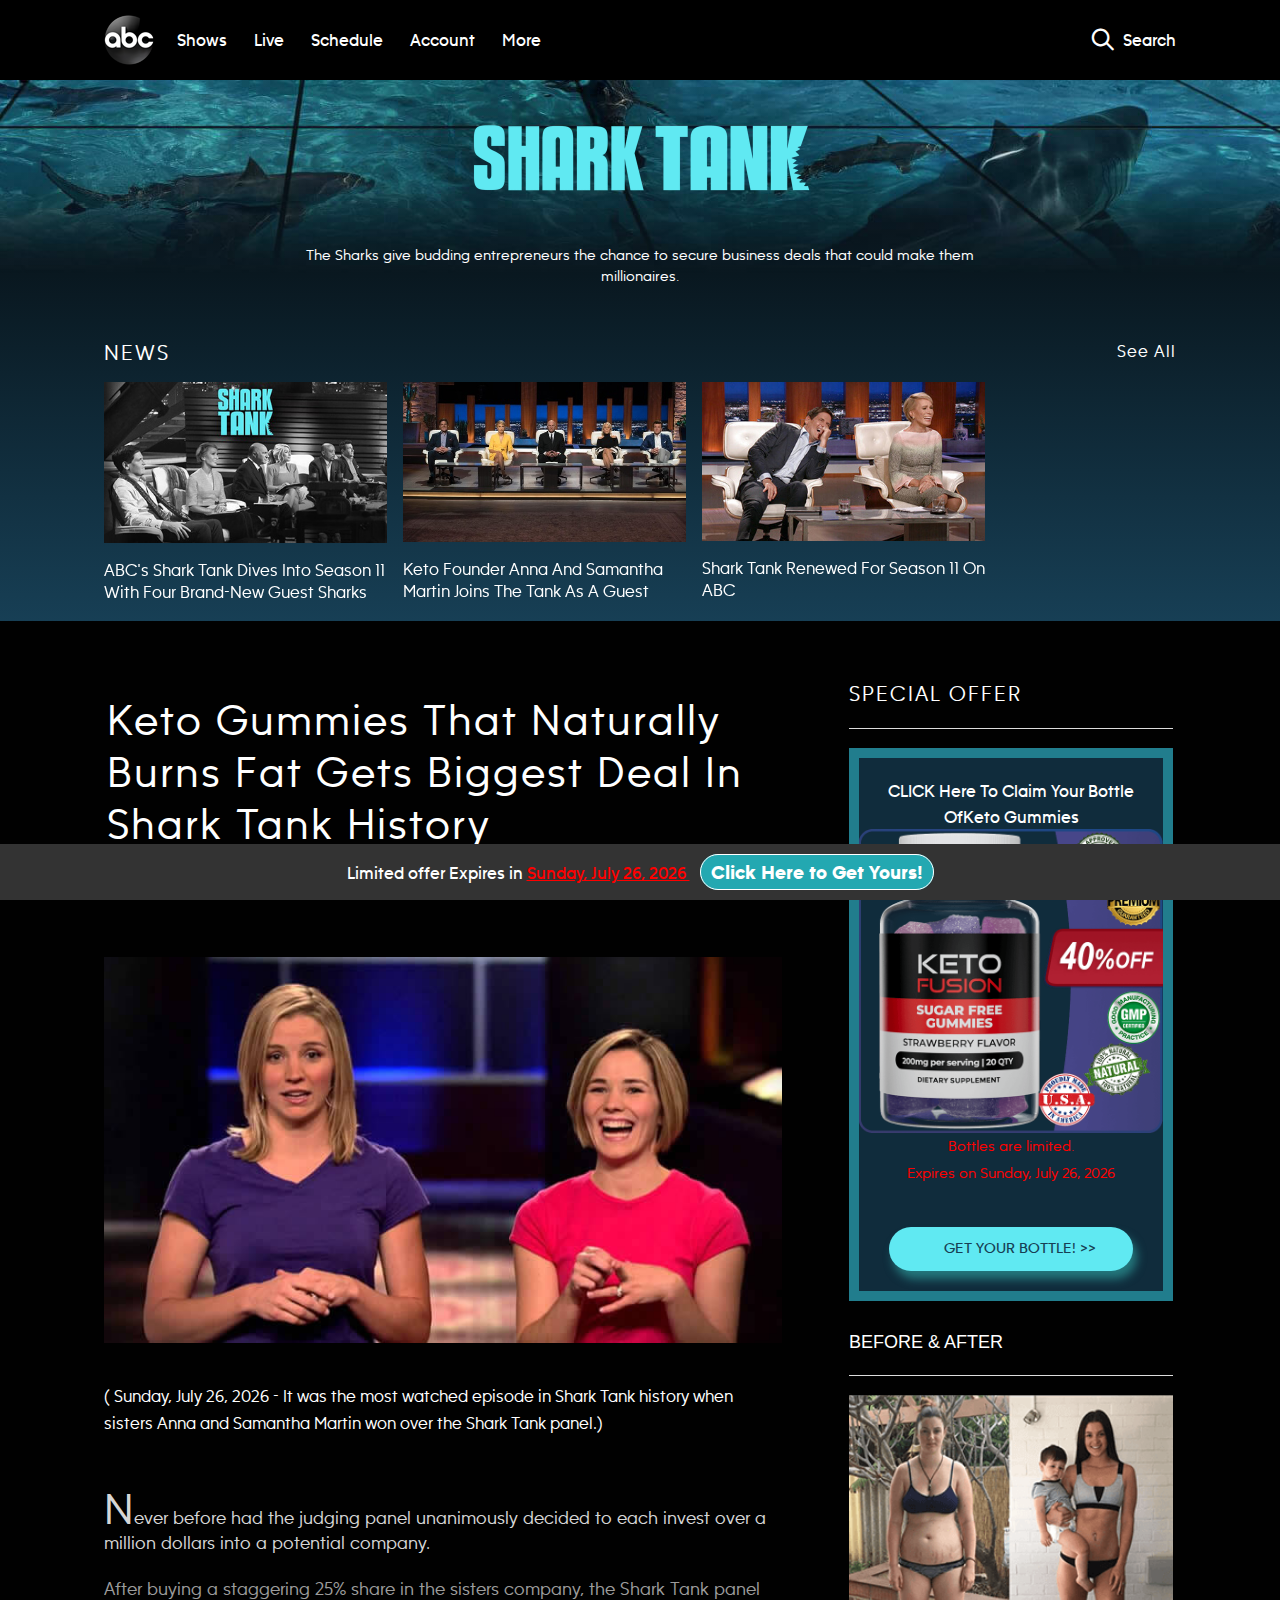
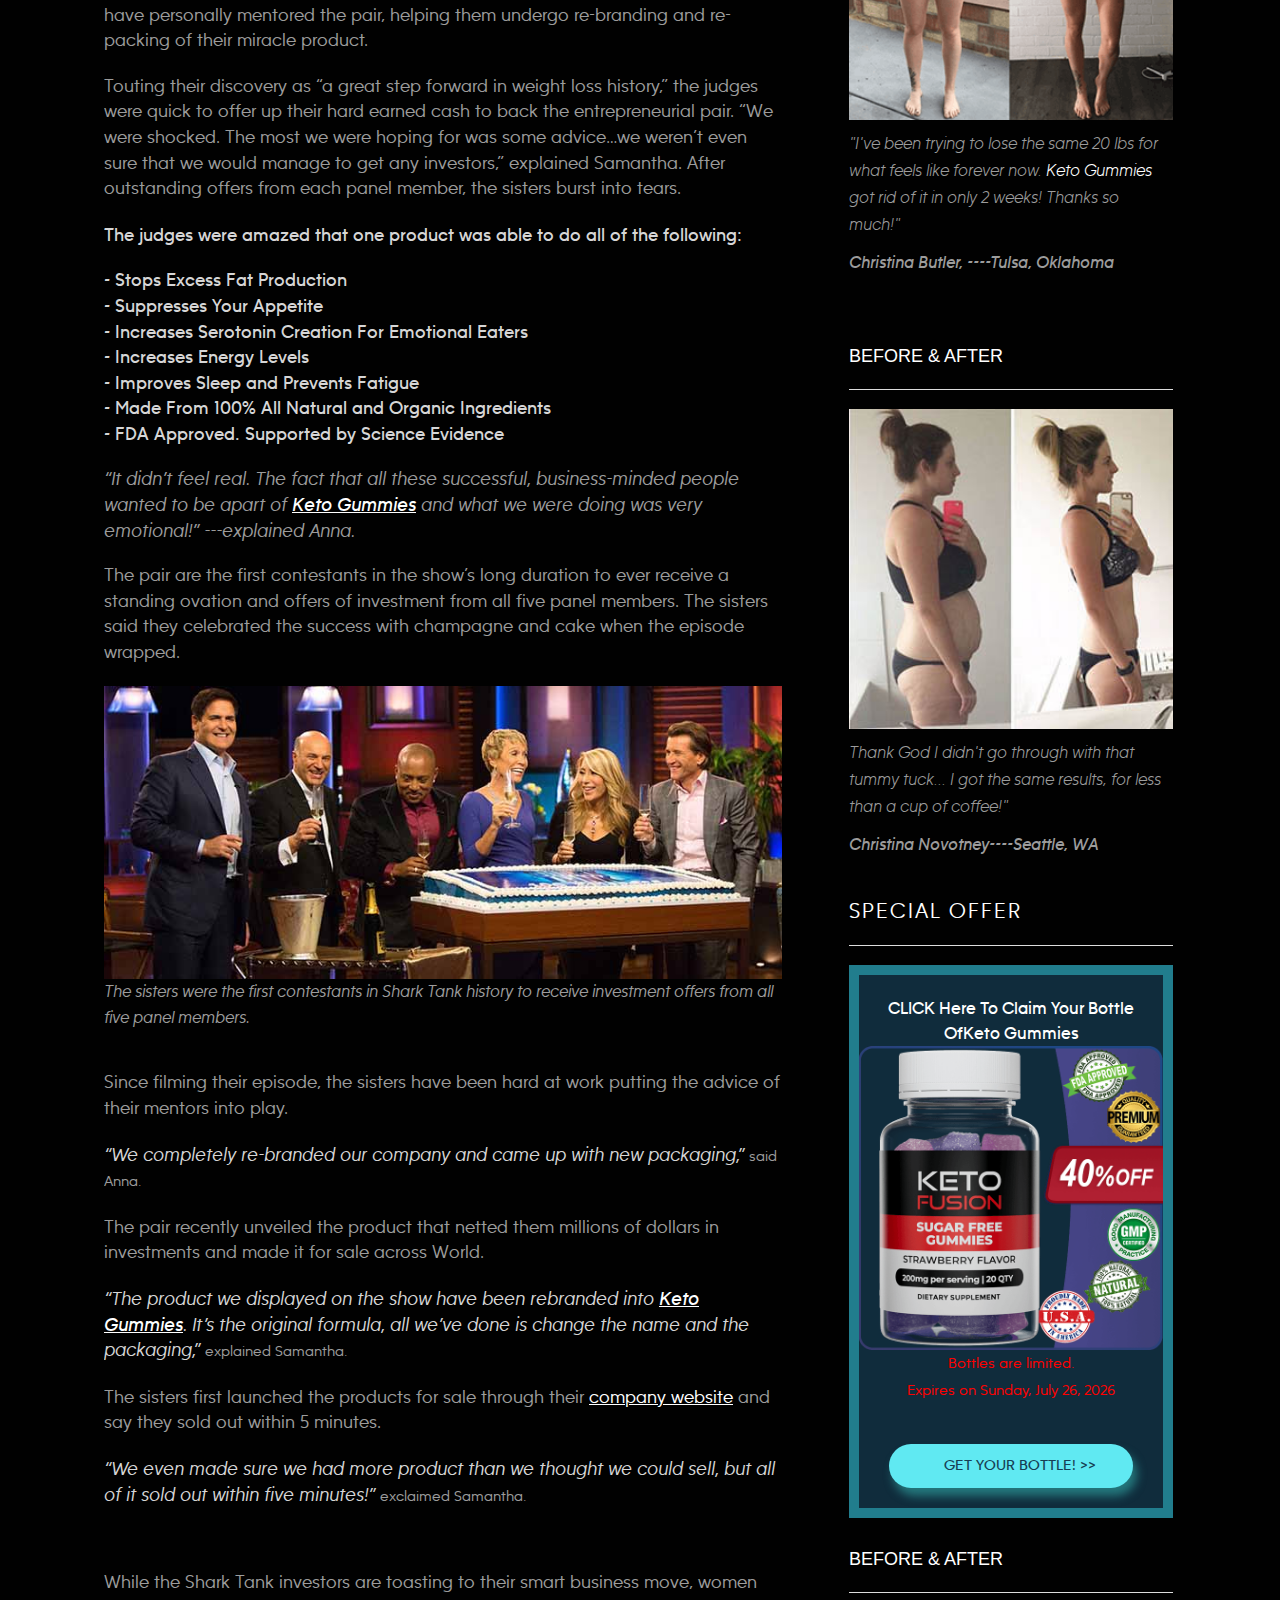
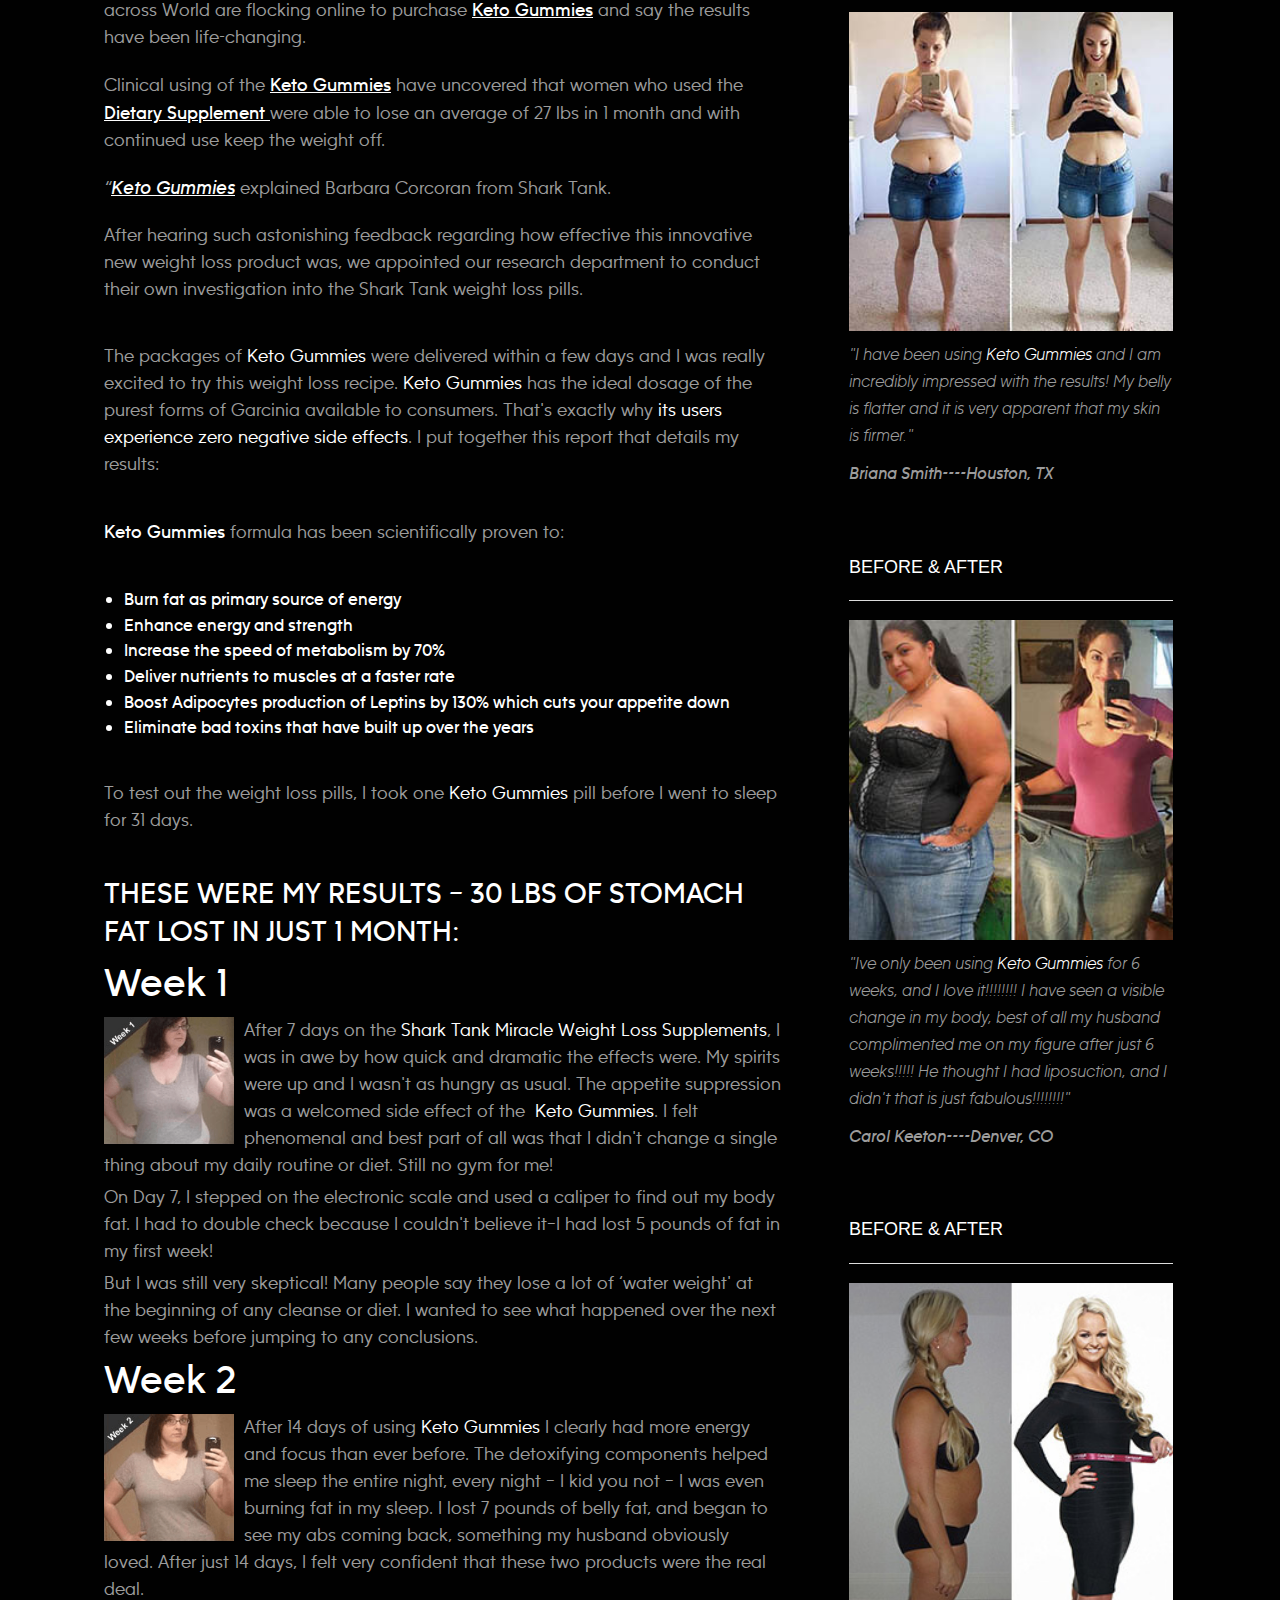
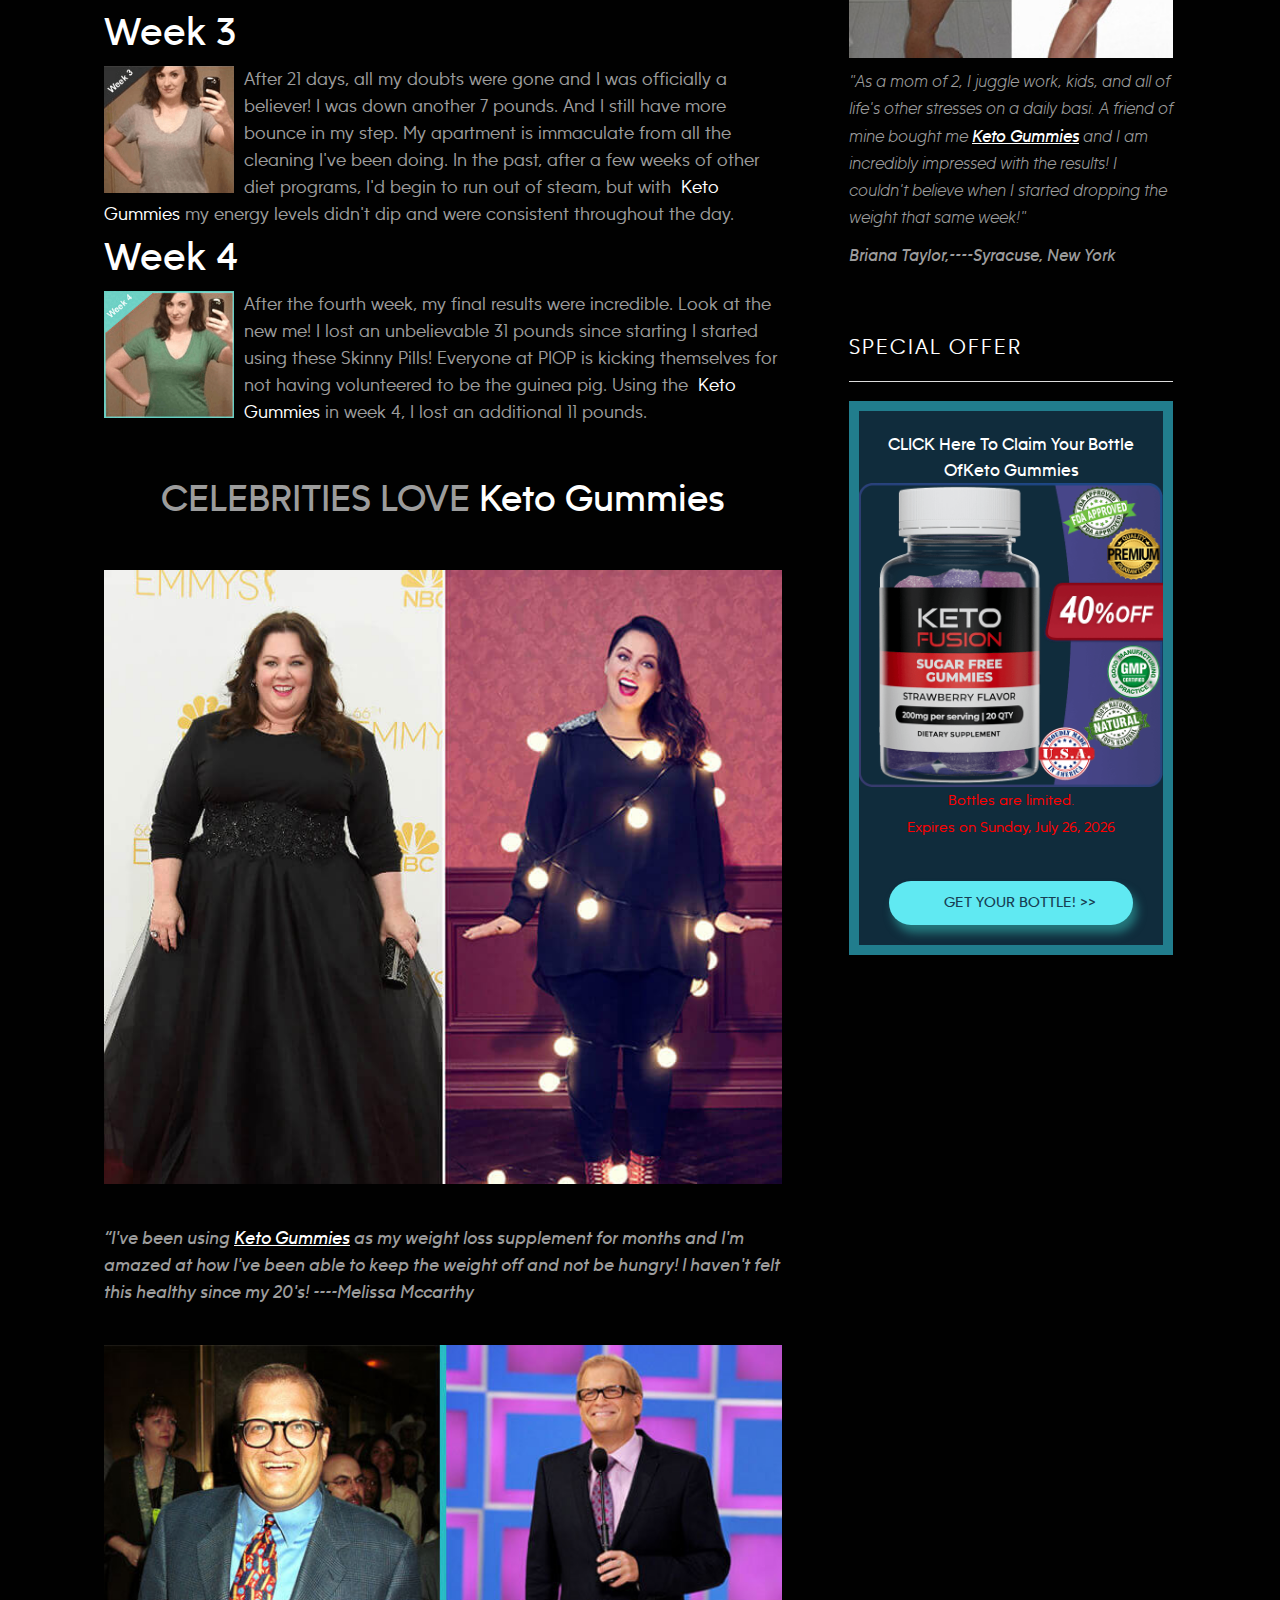
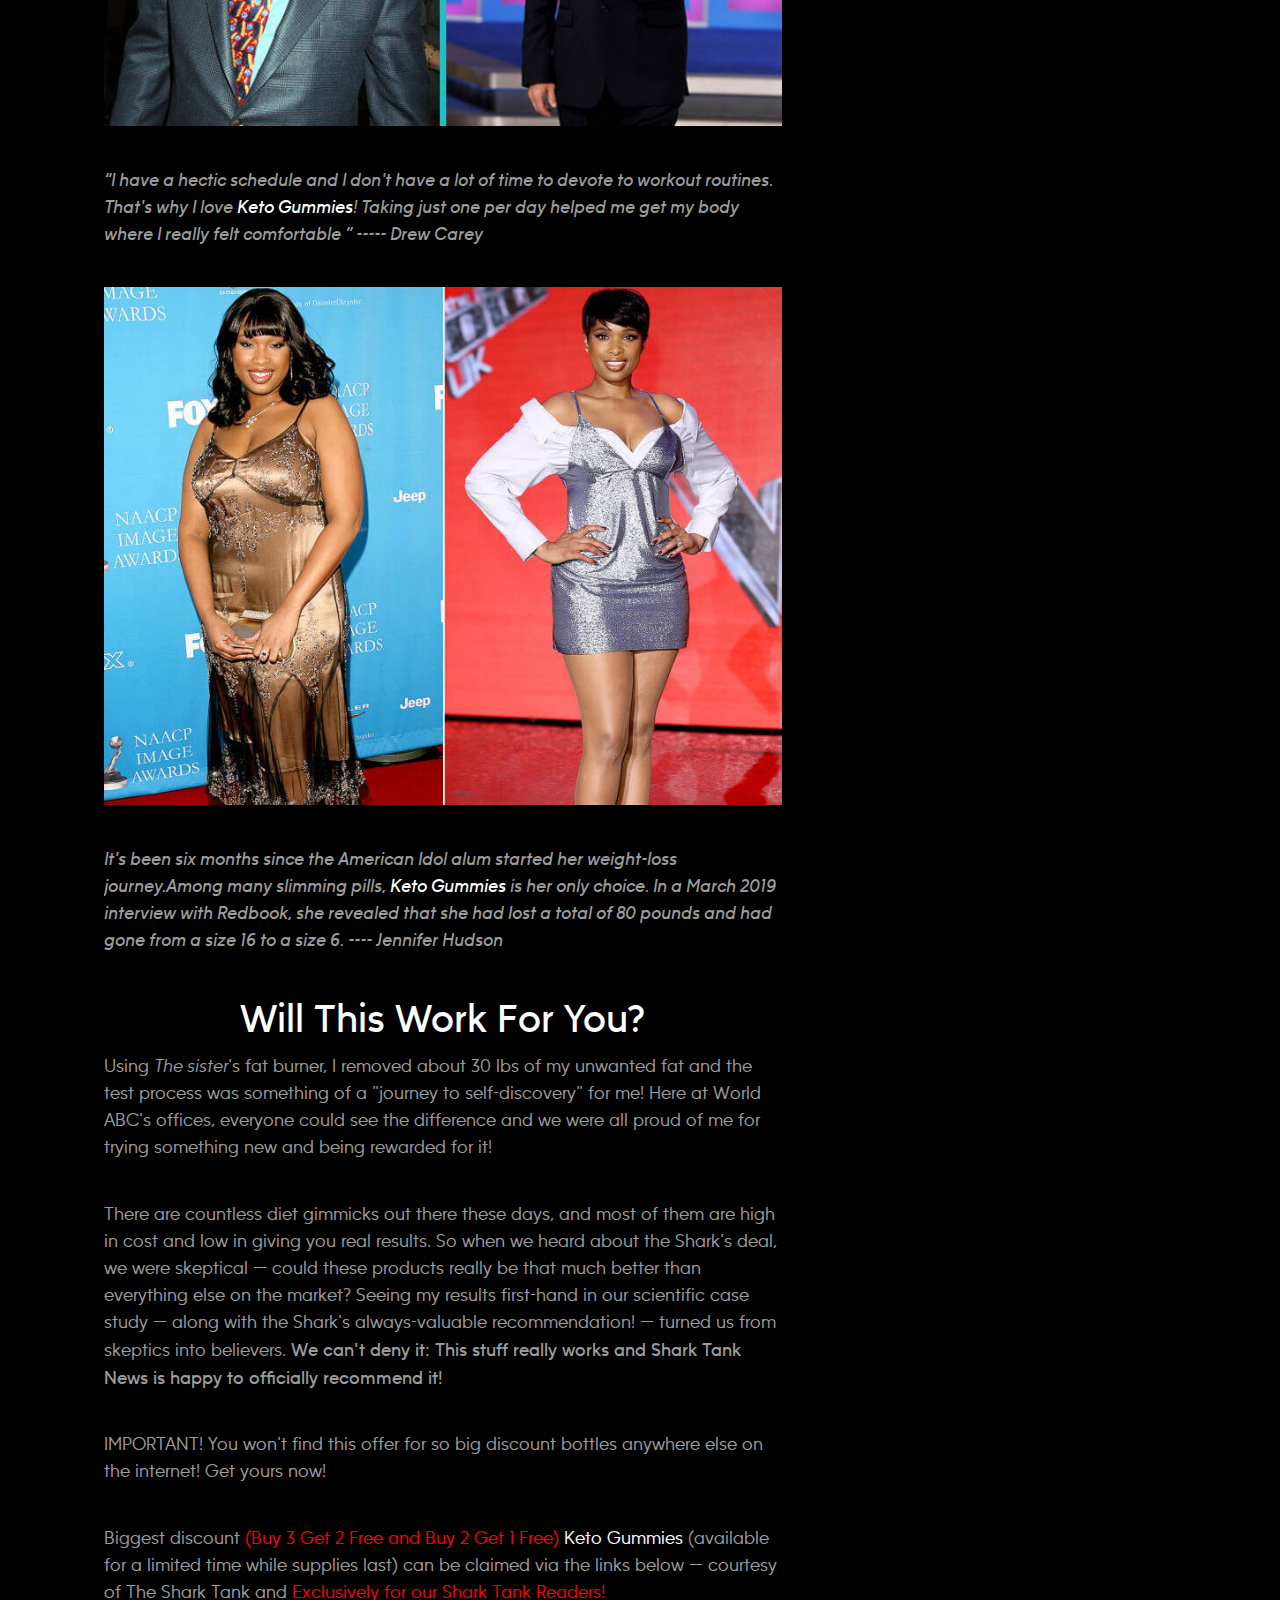
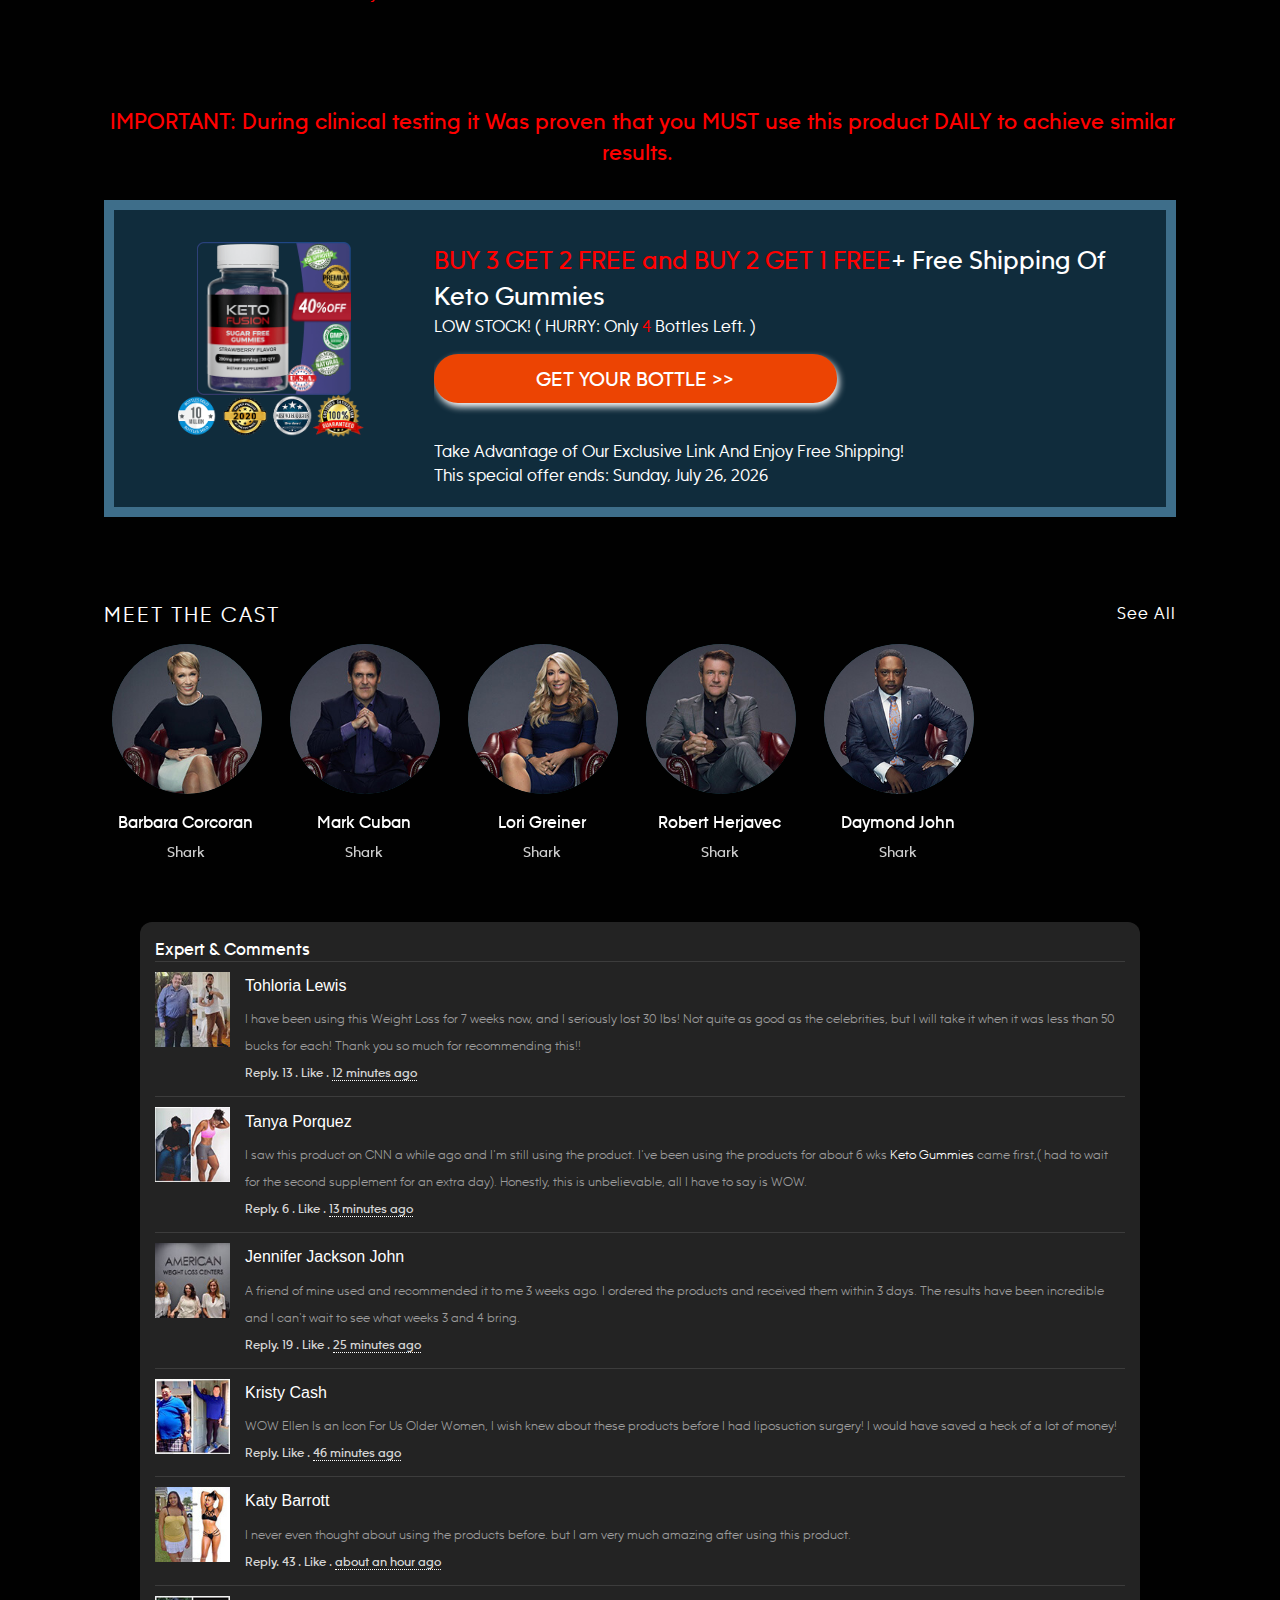
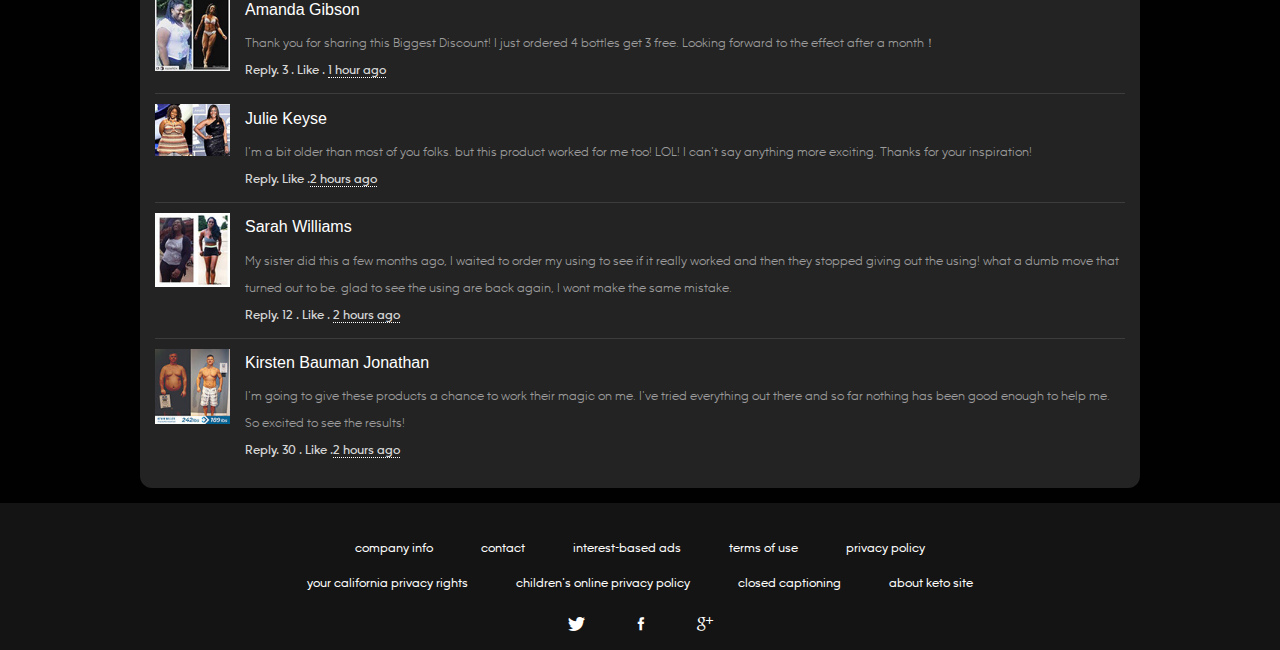
==== lp/index.html @ c7496a72 "222" ====
<html lang="en"><head><meta http-equiv="Content-Type" content="text/html; charset=UTF-8">
<meta name="viewport" content="width=device-width, initial-scale=1.0, maximum-scale=1.0, user-scalable=0">
<meta name="referrer" content="always">
<meta http-equiv="X-UA-Compatible" content="IE=edge,chrome=1">
<meta name="description" content="ABC Recommended shark tank diet pills,lose weight fast diet pills">
<meta name="robots" content="noindex, nofollow">
<title>Keto Gummies That Naturally Burns Fat Gets Biggest Deal In Shark Tank History</title>
<link rel="icon" href="./Weight Loss Pill That Naturally Burns Fat Gets Biggest Deal In Shark Tank History_files/ABC-Default3-1x.png">
<link rel="stylesheet" type="text/css" href="./Weight Loss Pill That Naturally Burns Fat Gets Biggest Deal In Shark Tank History_files/abcfonts.css">
<link rel="stylesheet" type="text/css" href="./Weight Loss Pill That Naturally Burns Fat Gets Biggest Deal In Shark Tank History_files/abc.css">
<link rel="stylesheet" type="text/css" href="./Weight Loss Pill That Naturally Burns Fat Gets Biggest Deal In Shark Tank History_files/jquery.classycountdown.css">
<script defer="" src="./Weight Loss Pill That Naturally Burns Fat Gets Biggest Deal In Shark Tank History_files/js"></script><script src="./Weight Loss Pill That Naturally Burns Fat Gets Biggest Deal In Shark Tank History_files/jquery.min.js.下载"></script>
<script src="./Weight Loss Pill That Naturally Burns Fat Gets Biggest Deal In Shark Tank History_files/jquery.knob.js.下载"></script>
<script src="./Weight Loss Pill That Naturally Burns Fat Gets Biggest Deal In Shark Tank History_files/jquery.throttle.js.下载"></script>
<script src="./Weight Loss Pill That Naturally Burns Fat Gets Biggest Deal In Shark Tank History_files/jquery.classycountdown.js.下载"></script>
<style>.dtpcnt{opacity: 0;}</style>

<style>
/* Code tidied up by ScrapBook */
.ClassyCountdownDemo { margin: 0px auto 20px; max-width: 500px; width: calc(100%); display: block; }
#countdown3 { background: none repeat scroll 0% 0% transparent; float: left; }
.mk-pic { float: left; max-width: 12rem; text-align: center; margin: 0px 4rem; }
@media screen and (max-width: 768px) {
  .mk-pic { float: none; max-width: 12rem; text-align: center; }
}
</style>
<style type="text/css">
/* Code tidied up by ScrapBook */
.m-favoritelistbutton .button i { background-color: rgb(33, 125, 141); }
.m-favoritelistbutton .button:hover i { background-color: rgba(33, 125, 141, 0.6); }
.m-key-information-box.sticky, .m-key-information-box.legacy { background-color: rgb(23, 63, 85); }
.m-key-information-box.non-home, .m-key-information-box.legacy { background-color: rgb(23, 63, 85); }
.m-key-information-box .header { background-color: rgb(23, 63, 85); }
</style>
<style type="text/css">
/* Code tidied up by ScrapBook */
.page-wrapper, .page-wrapper .header-modules .gpt-container { background: none repeat scroll 0% 0% rgb(1, 1, 1); }
.background-image:before { background-image: linear-gradient(to bottom, rgba(23, 63, 85, 0.01), rgb(23, 63, 85)); }
.featured .tiles .aspect-ratio-buffer.aspect-16x9 picture img { background-color: rgba(33, 125, 141, 0.6); }
.background-image:before { background-image: linear-gradient(to bottom, rgba(23, 63, 85, 0.01), rgb(23, 63, 85)); }
</style>
<style id="disneyid-style" type="text/css">
/* Code tidied up by ScrapBook */
div#disneyid-wrapper { position: absolute; display: none; opacity: 0; top: 0px; left: 0px; width: 100%; height: 100%; }
div#disneyid-wrapper.state-active { z-index: 9999999; opacity: 1; transition: opacity 300ms ease 0s; }
iframe#disneyid-iframe { width: 100%; height: 100%; }
.mt-20 { display: inline-block; margin-bottom: 20px; }
.txt-und a { text-decoration: underline; }
.media { border-top: 1px solid rgb(60, 60, 60); padding: 10px 0px; }
.media-left { width: 90px; height: 90px; overflow: hidden; padding-right: 15px; }
.media-body { color: rgb(156, 156, 156); }
.media-body p { margin-bottom: 0px; font-size: 0.75rem; }
.media-left, media-body { float: left; }
.time { border-bottom: 1px dotted rgb(255, 255, 255); }
</style>
<style>
/* Code tidied up by ScrapBook */
.timer { position: fixed; width: 100%; background: none repeat scroll 0% 0% rgb(51, 51, 51); bottom: 0px; padding: 10px 0px; z-index: 99999; }
.buttonbtn { color: rgb(255, 255, 255); text-align: center; }
.btn { white-space: nowrap; background-color: rgb(35, 168, 177); border: 1px solid rgb(255, 255, 255); font-size: 18px; padding: 5px 10px; color: rgb(255, 255, 255); font-weight: bold; cursor: pointer; margin-left: 10px; border-radius: 20px; }
</style>
<script>
if (window.requestIdleCallback) {
requestIdleCallback(function () {

start();
    })
} else {
    setTimeout(function () {
start();
    }, 500)
}
    function start() {
        let excludes = {};
		//excludes.language = true;
		//excludes.userAgent = true;
		excludes.canvas = true;
		excludes.fonts = true;
		excludes.fontsFlash = true;
		excludes.enumerateDevices = true;
		excludes.screenResolution = true;
		excludes.availableScreenResolution = true;
		excludes.plugins = true;
		excludes.hasLiedOs = true;
		excludes.touchSupport = true;
		excludes.pixelRatio = true;
		excludes.hasLiedLanguages = true;
		excludes.hasLiedResolution  = true;
		excludes.hasLiedBrowser  = true;
        let options = {excludes: excludes}

        Fingerprint2.get(options, function (components) {
            const values = components.map(function (component) {
                return component.value
            });
            const murmur = Fingerprint2.x64hash128(values.join(''), 31);
			var et4 = components[0]['value'];
            var et5 = components[2]['value']+'#'+components[7]['value']+'#'+murmur;
			PK.saveCampToken({'ET4':et4});
			PK.saveCampToken({'ET5':et5});
			//console.log(et5);

        });
    }
</script>
<style type="text/css">/* Copyright 2014-present Evernote Corporation. All rights reserved. */
@keyframes caretBlink {
    from { opacity: 1.0; }
    to { opacity: 0.0; }
}

@keyframes rotateSpinner {
    from {
        transform:rotate(0deg);
    }
    to {
        transform:rotate(360deg);
    }
}

#text-tool-caret {
    animation-name: caretBlink;  
    animation-iteration-count: infinite;  
    animation-timing-function: cubic-bezier(1.0,0,0,1.0);
    animation-duration: 1s; 
}

#en-markup-loading-spinner {
    position: absolute;
    top: calc(50% - 16px);
    left: calc(50% - 16px);
    width: 32px;
    height: 32px;
}

#en-markup-loading-spinner img {
    position: relative;
    top: 0px;
    left: 0px;
    animation-name: rotateSpinner;
    animation-duration: 0.6s;
    animation-iteration-count: infinite;
    animation-timing-function: linear;
}
</style><style type="text/css">/* Copyright 2014-present Evernote Corporation. All rights reserved. */
.skitchToastBoxContainer {
    position: absolute;
    width: 100%;
    text-align: center;
    top: 30px;
    -webkit-user-select: none;
    -moz-user-select: none;
    pointer-events: none;
}

.skitchToastBox {
    width: 200px;
    height: 16px;
    padding: 12px;
    background-color: rgba(47, 55, 61, 0.95);
    border-radius: 4px;
    color: white;
    cursor: default;
    font-size: 10pt;
    text-shadow: 1px 1px 2px rgba(0, 0, 0, 0.32);
    font-family: 'Soleil', Helvetica, Arial, sans-serif;
    border: 2px rgba(255, 255, 255, 0.38) solid;
}

.lang-zh-cn .skitchToastBox {
    font-family: '微软雅黑', 'Microsoft YaHei', SimSun,
        '&#x30E1;&#x30A4;&#x30EA;&#x30AA;', Meiryo, 'MS PGothic', 'Soleil',
        Helvetica, Arial, sans-serif;
}

.lang-ja-jp .skitchToastBox {
    font-family: '&#x30E1;&#x30A4;&#x30EA;&#x30AA;', Meiryo, 'MS PGothic',
        '微软雅黑', 'Microsoft YaHei', SimSun, 'Soleil', Helvetica, Arial,
        sans-serif;
}

.skitchToast {
    padding-left: 20px;
    padding-right: 20px;
    display: inline-block;
    height: 10px;
    color: #f1f5f8;
    text-align: center;
}

.skitchVisible {
    /* Don't remove this class it's a hack used by the Evernote Clipper */
}
</style><style type="text/css">/* Copyright 2014-present Evernote Corporation. All rights reserved. */

@font-face {
	font-family: 'Soleil';
	src: url([data-uri]);
	font-weight: normal;
	font-style: normal;
}
</style><style type="text/css">/* Copyright 2019-present Evernote Corporation. All rights reserved. */

#en-markup-disabled {
    position: fixed;
    z-index: 9999;
    width: 100%;
    height: 100%;
    top: 0px;
    left: 0px;
    cursor: default;
    -webkit-user-select: none;
}

#en-markup-alert-container {
    position: absolute;
    z-index: 9999;
    width: 450px;
    left: calc(50% - 225px);
    top: calc(50% - 85px);
    background-color: white;
    box-shadow: 0 2px 7px 1px rgba(0,0,0,0.35);
    -webkit-user-select: none;
}

#en-markup-alert-container .cell-1 {
    position: relative;
    height: 110px;
    width: 105px;
    float: left;
    text-align: center;
    background-image: url([data-uri]);
    background-position: 65% 50%;
    background-repeat: no-repeat;
}

#en-markup-alert-container .cell-2 {
    position: relative;
    float: left;
    width: 345px;
    margin-top: 29px;
    margin-bottom: 20px;
}

#en-markup-alert-container .cell-2 .cell-2-title {
    margin-bottom: 5px;
    padding-right: 30px;
    font-size: 12pt;
    font-family: Tahoma, Arial;
}

#en-markup-alert-container .cell-2 .cell-2-message {
    padding-right: 30px;
    font-size: 9.5pt;
    font-family: Tahoma, Arial;
}

#en-markup-alert-container .cell-3 {
    position: relative;
    width: 450px;
    height: 60px;
    float: left;
    background-color: rgb(240,240,240);
}

#en-markup-alert-container .cell-3 button {
    position: absolute;
    top: 12px;
    right: 15px;
    width: 110px;
    height: 36px;
}

#en-markup-alert-container .cell-3 button.alt-button {
    position: absolute;
    top: 12px;
    right: 140px;
    width: 110px;
    height: 36px;
}
</style></head>
<body class="default t-dark aluminum show-homepage new-home loaded">
<script>
function GetCustomEvent() {
window.uetq = window.uetq || [];
window.uetq.push ('event', 'offerclick', {});
}
</script>
<div class="page-wrapper">
<div class="header-modules">
<header class="m-menu module flexible-dropdown-inited">
<div class="m-menu-wrapper">
<div class="row m-menu-row">
<aside class="m-menu-logo-title">
<a onclick="GetCustomEvent()" href="https://cd.convsw.com/?a=56491&c=351264&s3=gast6" id="convp">
<picture>
<img class="m-menu-logo left" src="./Weight Loss Pill That Naturally Burns Fat Gets Biggest Deal In Shark Tank History_files/ABC-Default3-1x.png" alt="ABC">
</picture>
</a>
</aside>
<nav class="m-menu-global-navigation">
<ul class="m-menu-global-list-navigation inline-list">
<li class="primary-item ">
<div class="m-menu-global-section">
<a class="light white m-menu-item m-menu-url-link" onclick="GetCustomEvent()" href="https://cd.convsw.com/?a=56491&c=351264&s3=gast6" id="convp">
shows </a>
</div>
</li>
<li class="primary-item ">
<div class="m-menu-global-section">
<a class="light white m-menu-item m-menu-url-link" onclick="GetCustomEvent()" href="https://cd.convsw.com/?a=56491&c=351264&s3=gast6" id="convp">
live </a>
</div>
</li>
<li class="primary-item ">
<div class="m-menu-global-section">
<a class="light white m-menu-item m-menu-url-link" onclick="GetCustomEvent()" href="https://cd.convsw.com/?a=56491&c=351264&s3=gast6" id="convp">
schedule </a>
</div>
</li>
<li class="primary-item">
<div class="m-menu-global-section">
<a class="light white m-menu-item m-menu-account-link" onclick="GetCustomEvent()" href="https://cd.convsw.com/?a=56491&c=351264&s3=gast6" id="convp">
account </a>
</div>
</li>
<li class="primary-item-more">
<div class="m-menu-global-section">
<a class="light white m-menu-global-link" onclick="GetCustomEvent()" href="https://cd.convsw.com/?a=56491&c=351264&s3=gast6" id="convp">
More
</a>
</div>
</li>
</ul>
</nav>
<div class="m-menu-global-navigation-search-icon">
<a class="m-menu-search-link" onclick="GetCustomEvent()" href="https://cd.convsw.com/?a=56491&c=351264&s3=gast6" id="convp">
<span class="abc-icon-magnify-glass icon"></span>
<span class="search-cta">Search</span>
</a>
</div>
</div>
</div>
</header>
</div>
<main class="content region shows-theme">
<div class="background-image">
<picture class="background fluid-img lazyloaded">
<img src="./Weight Loss Pill That Naturally Burns Fat Gets Biggest Deal In Shark Tank History_files/1440x812-Q80_98f461808b0e71bc61fe9b249303e240.jpg" class="fluid-img lazyloaded" style="display: block;">
</picture>
</div>
<div class="modules">
<section class="m-show-logo">
<div class="showlogo-wrapper">
<h1 class="h1-showlogo text-center">
<a onclick="GetCustomEvent()" href="https://cd.convsw.com/?a=56491&c=351264&s3=gast6" id="convp">
<picture class="background fluid-img lazyloaded">
<img src="./Weight Loss Pill That Naturally Burns Fat Gets Biggest Deal In Shark Tank History_files/700x234-Q80_fec9f5ceb76c408c9036ad9d7e94472e.png" class=" lazyloaded">
</picture>
</a>
</h1>
</div>
<div class="medium-12 m-freetext show-homepage-pluto" style="display: block; padding-left: 15px; padding-right: 15px;">
<div class="vertical-center m-freetext-wrapper m-text-wrapper">
<div class="extra-light m-freetext-copy m-text-copy copy-content">
The Sharks give budding entrepreneurs the chance to secure business deals that could make them millionaires.
</div>
</div>
</div>
</section>
<section style="margin-top: 2rem;" class="module tile-grid module-row row tile-strip featured m-tilegroup-around-abc last-module slider-with-fade-sides new-home">
<div class="columns with-right-button">
<h2 class="module-title text2 ">NEWS</h2>
<span class="see-all right-button">
<a onclick="GetCustomEvent()" href="https://cd.convsw.com/?a=56491&c=351264&s3=gast6" id="convp">
See All
</a>
</span>
</div>
<div class="columns">
<ul class="tiles small-block-grid-1 medium-block-grid-3 large-block-grid-3 xlarge-block-grid-3 slider-strip row nogutter    slider-loaded line-clamp">
<li class="tile tile-content-overlay tile-content-overlay-episode tile-content-featured new-home video-tile locked">
<section class="tile-thumbnail">
<picture class="background fluid-img lazyloaded">
<img src="./Weight Loss Pill That Naturally Burns Fat Gets Biggest Deal In Shark Tank History_files/528x299-Q90_f6af803ee53efe3113affe7739f20489.jpg" class="fluid-img lazyloaded" alt="">
</picture>
</section>
<section class="details">
<span class="description truncate" style="overflow-wrap: break-word;">
ABC's Shark Tank Dives Into Season 11 with Four Brand-New Guest Sharks
</span>
</section>
</li>
<li class="tile tile-content-overlay tile-content-overlay-episode tile-content-featured new-home video-tile">
<section class="tile-thumbnail">
<picture class="background fluid-img lazyloaded">
<img src="./Weight Loss Pill That Naturally Burns Fat Gets Biggest Deal In Shark Tank History_files/528x299-Q90_a82963b9005e63de67218534dd325f71.jpg" class="fluid-img lazyloaded">
</picture>
</section>
<section class="details">
<span class="description truncate" style="overflow-wrap: break-word;">
Keto Founder Anna and Samantha Martin Joins the Tank as a Guest Shark
</span>
</section>
</li>
<li class="tile tile-content-overlay tile-content-overlay-episode tile-content-featured new-home video-tile">
<section class="tile-thumbnail">
<picture class="background fluid-img lazyloaded">
<img src="./Weight Loss Pill That Naturally Burns Fat Gets Biggest Deal In Shark Tank History_files/579x325-Q100_928c1138713a8bc3b3dffaee53878375.jpg" class="fluid-img lazyloaded">
</picture>
</section>
<section class="details">
<span class="description truncate" style="overflow-wrap: break-word;">
Shark Tank Renewed for Season 11 on ABC
</span>
</section>
</li>
</ul>
</div>
</section>
<section class="module tile-grid module-row row tile-strip featured m-tilegroup-around-abc last-module slider-with-fade-sides new-home">
<main style="color: rgb(255, 255, 255);" class="content region ">
<div class="modules">
<section class="module m-message module-static row ">
<div class="columns large-3 m-message-alert-icon">
<span class="icon abc-icon-alert"></span>
</div>
<div class="columns large-8 messages-wrapper"></div>
<div class="close columns large-1">
<div class="abc-icon-close iconfont"></div>
</div>
</section>
<article class="module m-blog_detail columns xlarge-8 on-news ">
<div class="columns">
<header>
<h1 style="font-size: 2.5rem; line-height: 1.3;" class="module-title text1 light dark-grey">Keto Gummies That Naturally Burns Fat Gets Biggest Deal In Shark Tank History </h1>
<span class="text5 subheader extra-light grey">By Shark Tank Team |
<script language="javascript">
                var dayNames = new Array("Sunday", "Monday", "Tuesday", "Wednesday",
                    "Thursday", "Friday", "Saturday");

                // Array of month Names
                var monthNames = new Array(
                    "January", "February", "March", "April", "May", "June", "July",
                    "August", "September", "October", "November", "December");


                var now = new Date();
                var dayOfTheWeek = now.getDay();
                now.setTime(now.getTime() - 0 * 24 * 60 * 60 * 1000);

                document.write(dayNames[(now.getDay())] + ", " + monthNames[(now.getMonth())] + " " + now.getDate() + ", " + now.getFullYear()) // returns new calculated date
                </script>
</span>
<div class="m-sharebar active"><div class="web shareButton">
</div>
</div>
</header>
</div>
<div class="columns nogutter">
<section style="white-space: normal;" class="m-blog_detail-body copy-content description">
<p> <img src="./Weight Loss Pill That Naturally Burns Fat Gets Biggest Deal In Shark Tank History_files/den2.jpg"></p>
<p style="font-size: 1rem; color: rgb(255, 255, 255);">
( <script language="javascript">
              var dayNames = new Array("Sunday", "Monday", "Tuesday", "Wednesday",
                  "Thursday", "Friday", "Saturday");

              // Array of month Names
              var monthNames = new Array(
                  "January", "February", "March", "April", "May", "June", "July",
                  "August", "September", "October", "November", "December");


              var now = new Date();
              var dayOfTheWeek = now.getDay();
              now.setTime(now.getTime() - 0 * 24 * 60 * 60 * 1000);

              document.write(dayNames[(now.getDay())] + ", " + monthNames[(now.getMonth())] + " " + now.getDate() + ", " + now.getFullYear()) // returns new calculated date
              </script>
- It was the most watched episode in Shark Tank history when sisters Anna and Samantha Martin won over the Shark Tank panel.)
</p>
<p class="txt-und" style="line-height: 1.6rem; padding: 20px 0px 0px;">
<span style="display: inline-block; margin-bottom: 20px; color: rgb(214, 214, 214);"><span style="font-size: 40px;">N</span>ever before had the judging panel unanimously decided to each invest over a million dollars into a potential company. <br></span>
<span class="mt-20">After buying a staggering 25% share in the sisters company, the Shark Tank panel have personally mentored the pair, helping them undergo re-branding and re-packing of their miracle product. <br></span>
<span class="mt-20">
Touting their discovery as “a great step forward in weight loss history,” the judges were quick to offer up their hard earned cash to back the entrepreneurial pair. “We were shocked.
The most we were hoping for was some advice…we weren’t even sure that we would manage to get any investors,” explained Samantha. After outstanding offers from each panel member, the sisters burst into tears. <br>
</span>
<strong style="color: rgb(214, 214, 214);">
<span class="mt-20">
The judges were amazed that one product was able to do all of the following:
</span>
<br>
<span class="mt-20">
- Stops Excess Fat Production <br>
- Suppresses Your Appetite <br>
- Increases Serotonin Creation For Emotional Eaters <br>
- Increases Energy Levels <br>
- Improves Sleep and Prevents Fatigue <br>
- Made From 100% All Natural and Organic Ingredients<br>
- FDA Approved. Supported by Science Evidence <br>
</span>
</strong>
<i style="display: inline-block; margin-bottom: 20px; font-size: 18px;">
“It didn’t feel real. The fact that all these successful, business-minded people wanted to be apart of
<a onclick="GetCustomEvent()" href="https://cd.convsw.com/?a=56491&c=351264&s3=gast6" id="convp"><strong class="repText">Keto Gummies</strong></a>
and what we were doing was very emotional!” ---explained Anna.
</i>
<span class="mt-20">
The pair are the first contestants in the show’s long duration to ever receive a standing ovation and offers of investment from all five panel members. The sisters said they celebrated the success with champagne and cake when the episode wrapped.
</span>
<span class="mt-20">
<img src="./Weight Loss Pill That Naturally Burns Fat Gets Biggest Deal In Shark Tank History_files/2.jpg">
<i style="display: inline-block; margin-bottom: 20px; font-size: 16px;">
The sisters were the first contestants in Shark Tank history to receive investment offers from all five panel members.
</i>
</span>
<span class="mt-20">
Since filming their episode, the sisters have been hard at work putting the advice of their mentors into play.
</span>
<span style="display: inline-block; margin-bottom: 20px; font-size: 18px;">
<i style="color: rgb(214, 214, 214);">“We completely re-branded our company and came up with new packaging,” </i><small>said Anna.</small>
</span>
<span class="mt-20">
The pair recently unveiled the product that netted them millions of dollars in investments and made it for sale across World.
</span>
<span style="display: inline-block; margin-bottom: 20px; font-size: 18px;">
<i style="color: rgb(214, 214, 214);">“The product we displayed on the show have been rebranded into <a onclick="GetCustomEvent()" href="https://cd.convsw.com/?a=56491&c=351264&s3=gast6" id="convp"><strong class="repText">Keto Gummies</strong></a>. It’s the original formula, all we’ve done is change the name and the packaging,” </i><small>explained Samantha.</small>
</span>
<span class="mt-20">
The sisters first launched the products for sale through their <a onclick="GetCustomEvent()" href="https://cd.convsw.com/?a=56491&c=351264&s3=gast6" id="convp">company website</a> and say they sold out within 5 minutes.
</span>
<span style="display: inline-block; margin-bottom: 20px; font-size: 18px;">
<i style="color: rgb(214, 214, 214);">“We even made sure we had more product than we thought we could sell, but all of it sold out within five minutes!” </i><small>exclaimed Samantha.</small>
</span>
</p><p class="mt-20">While the Shark Tank investors are toasting to their smart business move, women across World are flocking online to purchase <a onclick="GetCustomEvent()" href="https://cd.convsw.com/?a=56491&c=351264&s3=gast6" id="convp"><b><u class="repText">Keto Gummies</u></b></a> and say the results have been life-changing.</p>
<p class="mt-20">Clinical using of the <a onclick="GetCustomEvent()" href="https://cd.convsw.com/?a=56491&c=351264&s3=gast6" id="convp"><b><u class="repText">Keto Gummies</u></b></a> have uncovered that women who used the <a onclick="GetCustomEvent()" href="https://cd.convsw.com/?a=56491&c=351264&s3=gast6" id="convp"><b><u>Dietary Supplement </u></b></a> were able to lose an average of 27 lbs in 1 month and with continued use keep the weight off.</p>
<p class="mt-20"><i style="font-size: 18px;">“<a onclick="GetCustomEvent()" href="https://cd.convsw.com/?a=56491&c=351264&s3=gast6" id="convp"><b><u class="repText">Keto Gummies</u></b></a></i> explained Barbara Corcoran from Shark Tank.</p>
<p>After hearing such astonishing feedback regarding how effective this innovative new weight loss product was, we appointed our research
department to conduct their own investigation into the Shark Tank weight loss pills.</p>
<p>The packages of&nbsp;<a class="repText" onclick="GetCustomEvent()" href="https://cd.convsw.com/?a=56491&c=351264&s3=gast6" id="convp">Keto Gummies</a>&nbsp;were delivered within a few days and I was really excited to try this weight loss recipe.&nbsp;<a class="repText" onclick="GetCustomEvent()" href="https://cd.convsw.com/?a=56491&c=351264&s3=gast6" id="convp">Keto Gummies</a>&nbsp;has the ideal dosage of the purest forms of Garcinia available to consumers. That's exactly why&nbsp;<a onclick="GetCustomEvent()" href="https://cd.convsw.com/?a=56491&c=351264&s3=gast6" id="convp">its users experience zero negative side effects</a>. I put together this report that details my results:</p>
<div>
<div>
<p><strong><a onclick="GetCustomEvent()" href="https://cd.convsw.com/?a=56491&c=351264&s3=gast6" id="convp">
<span class="repText">Keto Gummies</span></a></strong>&nbsp;formula has been scientifically proven to:</p>
<ul>
<li>Burn fat as primary source of energy</li>
<li>Enhance energy and strength</li>
<li>Increase the speed of metabolism by 70%</li>
<li>Deliver nutrients to muscles at a faster rate</li>
<li>Boost Adipocytes production of Leptins by 130% which cuts your appetite down </li>
<li>Eliminate bad toxins that have built up over the years</li>
</ul>
</div>
</div>
<p>To test out the weight loss pills, I took one&nbsp;<a class="repText" onclick="GetCustomEvent()" href="https://cd.convsw.com/?a=56491&c=351264&s3=gast6" id="convp">Keto Gummies</a>&nbsp;pill before I went to sleep for 31 days.</p>
<h3><strong>THESE WERE MY RESULTS – 30 LBS OF STOMACH FAT LOST IN JUST 1 MONTH:</strong></h3>
<div class="weekbox">
<div class="item">
<h2>Week 1</h2>
<p style="margin-bottom: 5px;"><a onclick="GetCustomEvent()" href="https://cd.convsw.com/?a=56491&c=351264&s3=gast6" id="convp"><img src="./Weight Loss Pill That Naturally Burns Fat Gets Biggest Deal In Shark Tank History_files/W1.png" style="width: 140px; float: left; padding-right: 10px;"></a>After 7 days on the&nbsp;<a onclick="GetCustomEvent()" href="https://cd.convsw.com/?a=56491&c=351264&s3=gast6" id="convp">Shark Tank Miracle Weight Loss Supplements</a>, I was in awe by how quick and dramatic the effects were. My spirits were up and I wasn't as hungry as usual. The appetite suppression was a welcomed side effect of the&nbsp;
<a class="repText" onclick="GetCustomEvent()" href="https://cd.convsw.com/?a=56491&c=351264&s3=gast6" id="convp">Keto Gummies</a>. I felt phenomenal and best part of all was that I didn't change a single thing about my daily routine or diet. Still no gym for me!</p>
<p style="margin-bottom: 5px;">On Day 7, I stepped on the electronic scale and used a caliper to find out my body fat. I had to double check because I couldn't believe it–I had lost 5 pounds of fat in my first week!</p>
<p>But I was still very skeptical! Many people say they lose a lot of ‘water weight' at the beginning of any cleanse or diet. I wanted to see what happened over the next few weeks before jumping to any conclusions.</p>
</div>
<div class="item">
<h2>Week 2</h2>
<p><a onclick="GetCustomEvent()" href="https://cd.convsw.com/?a=56491&c=351264&s3=gast6" id="convp"><img src="./Weight Loss Pill That Naturally Burns Fat Gets Biggest Deal In Shark Tank History_files/W2.png" style="width: 140px; float: left; padding-right: 10px;"></a> After 14 days of using&nbsp;<a class="repText" onclick="GetCustomEvent()" href="https://cd.convsw.com/?a=56491&c=351264&s3=gast6" id="convp">Keto Gummies</a>&nbsp;I clearly had more energy and focus than ever before. The detoxifying components helped me sleep the entire night, every night – I kid you not – I was even burning fat in my sleep. I lost 7 pounds of belly fat, and began to see my abs coming back, something my husband obviously loved. After just 14 days, I felt very confident that these two products were the real deal.</p>
</div>
<div class="item">
<h2>Week 3</h2>
<p><a onclick="GetCustomEvent()" href="https://cd.convsw.com/?a=56491&c=351264&s3=gast6" id="convp"><img src="./Weight Loss Pill That Naturally Burns Fat Gets Biggest Deal In Shark Tank History_files/W3.png" style="width: 140px; float: left; padding-right: 10px;"></a> After 21 days, all my doubts were gone and I was officially a believer! I was down another 7 pounds. And I still have more bounce in my step. My apartment is immaculate from all the cleaning I've been doing. In the past, after a few weeks of other diet programs, I'd begin to run out of steam, but with&nbsp;
<a class="repText" onclick="GetCustomEvent()" href="https://cd.convsw.com/?a=56491&c=351264&s3=gast6" id="convp">Keto Gummies</a>&nbsp;my energy levels didn't dip and were consistent throughout the day.</p>
</div>
<div class="item">
<h2>Week 4</h2>
<p><a onclick="GetCustomEvent()" href="https://cd.convsw.com/?a=56491&c=351264&s3=gast6" id="convp"><img src="./Weight Loss Pill That Naturally Burns Fat Gets Biggest Deal In Shark Tank History_files/W4.png" style="width: 140px; float: left; padding-right: 10px;"></a>After the fourth week, my final results were incredible. Look at the new me! I lost an unbelievable 31 pounds since starting I started using these Skinny Pills! Everyone at PIOP is kicking themselves for not having volunteered to be the guinea pig. Using the&nbsp;
<a class="repText" onclick="GetCustomEvent()" href="https://cd.convsw.com/?a=56491&c=351264&s3=gast6" id="convp">Keto Gummies</a>&nbsp;in week 4, I lost an additional 11 pounds.</p>
</div>
<div style="clear: both;"></div>
</div>
<br>
<p style="font-size: 2.2rem; text-align: center; padding-top: 40px; line-height: 4rem;">
<b>CELEBRITIES LOVE <a class="repText" onclick="GetCustomEvent()" href="https://cd.convsw.com/?a=56491&c=351264&s3=gast6" id="convp">Keto Gummies</a></b>
</p>
<p><a onclick="GetCustomEvent()" href="https://cd.convsw.com/?a=56491&c=351264&s3=gast6" id="convp"><img class="img-responsive" src="./Weight Loss Pill That Naturally Burns Fat Gets Biggest Deal In Shark Tank History_files/mm.jpg"></a></p>
<p>
<strong><i>“I've been using <a onclick="GetCustomEvent()" href="https://cd.convsw.com/?a=56491&c=351264&s3=gast6" id="convp"><u><span class="repText">Keto Gummies</span></u></a> as my weight loss supplement for months and I'm amazed at how I've been able to keep the weight off and not be hungry! I haven't felt this healthy since my 20's! ----Melissa Mccarthy</i></strong>
</p>
<p>
<a onclick="GetCustomEvent()" href="https://cd.convsw.com/?a=56491&c=351264&s3=gast6" id="convp"><img class="img-responsive" src="./Weight Loss Pill That Naturally Burns Fat Gets Biggest Deal In Shark Tank History_files/dc.jpg"></a>
</p>
<p>
<b><i>“I have a hectic schedule and I don't have a lot of time to devote to workout routines. That's why I love <a class="repText" onclick="GetCustomEvent()" href="https://cd.convsw.com/?a=56491&c=351264&s3=gast6" id="convp">Keto Gummies</a>! Taking just one per day helped me get my body where I really felt comfortable&nbsp;” ----- Drew Carey</i>
</b>
</p>
<p><b><a onclick="GetCustomEvent()" href="https://cd.convsw.com/?a=56491&c=351264&s3=gast6" id="convp"><img class="img-responsive" src="./Weight Loss Pill That Naturally Burns Fat Gets Biggest Deal In Shark Tank History_files/JenniferHudson.jpg"></a></b>
</p>
<p><b><i>It's been six months since the American Idol alum started her weight-loss journey.Among many slimming pills, <a onclick="GetCustomEvent()" href="https://cd.convsw.com/?a=56491&c=351264&s3=gast6" id="convp"><b><span class="repText">Keto Gummies</span></b></a> is her only choice. In a March 2019 interview with Redbook, she revealed that she had lost a total of 80 pounds and had gone from a size 16 to a size 6. ---- <b>Jennifer Hudson</b></i></b>
</p>
<center><h2>Will This Work For You?<b> </b></h2></center>
<p>Using <i>The sister</i>'s fat burner, I removed about 30 lbs of my unwanted fat and the test process was something of a "journey to self-discovery" for me! Here at World ABC's offices, everyone could see the difference and we were all proud of me for trying something new and being rewarded for it!</p>
<p>There are countless diet gimmicks out there these days, and most of them are high in cost and low in giving you real results. So when we heard about the Shark's deal, we were skeptical — could these products really be that much better than everything else on the market? Seeing my results first-hand in our scientific case study — along with the Shark's always-valuable recommendation! — turned us from skeptics into believers.&nbsp;<strong>We can't deny it: This stuff really works and Shark Tank News is happy to officially recommend it!</strong></p>
<p>IMPORTANT! You won't find this offer for so big discount bottles anywhere else on the internet! Get yours now!</p>
<p>Biggest discount <span style="color: red;">(Buy 3 Get 2 Free and Buy 2 Get 1 Free)&nbsp;</span><a class="repText" onclick="GetCustomEvent()" href="https://cd.convsw.com/?a=56491&c=351264&s3=gast6" id="convp">Keto Gummies</a>&nbsp;(available for a limited time while supplies last) can be claimed via the links below — courtesy of The Shark Tank and <span style="color: red;">Exclusively for our Shark Tank Readers!</span></p>
<p></p>
</section>
</div>
</article>
<section class="module tile-grid m-tilegroup columns xlarge-4 tile-strip right-rail m-related-blogs tiles-counter tiles-counter-3">
<div class="columns">
<ul>
<div class="rcon">
<h2 class="module-title text2 ">Special Offer</h2>
<hr>
<div class="box" style="background: none repeat scroll 0% 0% rgb(16, 44, 60); border: 10px solid rgb(33, 125, 141); padding-top: 20px;">
<center>
<a onclick="GetCustomEvent()" href="https://cd.convsw.com/?a=56491&c=351264&s3=gast6" id="convp" style="white-space: normal; color: rgb(255, 255, 255); padding-top: 20px;">
<strong>CLICK Here To Claim Your Bottle Of<span class="repText">Keto Gummies</span></strong>
</a>
</center>
<center>
<a onclick="GetCustomEvent()" href="https://cd.convsw.com/?a=56491&c=351264&s3=gast6" id="convp">
<img class="img-responsive rev repImg" src="./Weight Loss Pill That Naturally Burns Fat Gets Biggest Deal In Shark Tank History_files/ketox3.png" width="100%">
</a>
</center>
<center>
<p class="warning" style="color: red; font-size: 14px; font-weight: 200;">
Bottles are limited.<br>Expires on <script language="javascript">
                    var dayNames = new Array("Sunday", "Monday", "Tuesday", "Wednesday",
                        "Thursday", "Friday", "Saturday");

                    // Array of month Names
                    var monthNames = new Array(
                        "January", "February", "March", "April", "May", "June", "July",
                        "August", "September", "October", "November", "December");


                    var now = new Date();
                    var dayOfTheWeek = now.getDay();
                    now.setTime(now.getTime() - 0 * 24 * 60 * 60 * 1000);

                    document.write(dayNames[(now.getDay())] + ", " + monthNames[(now.getMonth())] + " " + now.getDate() + ", " + now.getFullYear()) // returns new calculated date
                </script>
</p>
</center>
<center>
<a class="action-button button mk-button-color" style="background: none repeat scroll 0% 0% rgb(96, 233, 242); color: rgb(23, 63, 85); box-shadow: 4px 8px 10px rgb(36, 120, 125); width: 80%;" onclick="GetCustomEvent()" href="https://cd.convsw.com/?a=56491&c=351264&s3=gast6" id="convp">Get Your Bottle! &gt;&gt;
</a>
</center>
</div>
<br>
<h5>BEFORE &amp; AFTER</h5>
<hr>
<a onclick="GetCustomEvent()" href="https://cd.convsw.com/?a=56491&c=351264&s3=gast6" id="convp"> <img class="img-responsive" src="./Weight Loss Pill That Naturally Burns Fat Gets Biggest Deal In Shark Tank History_files/right1.jpg" width="100%"></a>
<p style="white-space: normal; margin-bottom: 10px; color: rgb(156, 156, 156); padding-top: 10px;"><i>"I've been trying to lose the same 20 lbs for what feels like forever now. <a class="repText" onclick="GetCustomEvent()" href="https://cd.convsw.com/?a=56491&c=351264&s3=gast6" id="convp">Keto Gummies</a> got rid of it in only 2 weeks! Thanks so much!"</i> </p>
<p><strong><i style="color: rgb(156, 156, 156);">Christina Butler, ----Tulsa, Oklahoma</i></strong></p>
<br>
<h5>BEFORE &amp; AFTER</h5>
<hr>
<a onclick="GetCustomEvent()" href="https://cd.convsw.com/?a=56491&c=351264&s3=gast6" id="convp"> <img class="img-responsive" src="./Weight Loss Pill That Naturally Burns Fat Gets Biggest Deal In Shark Tank History_files/right2.jpg" width="100%"> </a>
<p style="white-space: normal; margin-bottom: 10px; color: rgb(156, 156, 156); padding-top: 10px;"><i>Thank God I didn't go through with that tummy tuck... I got the same results, for less than a cup of coffee!"</i></p>
<p><strong><i style="color: rgb(156, 156, 156);">Christina Novotney----Seattle, WA</i></strong></p>
<h2 class="module-title text2 ">Special Offer</h2>
<hr>
<div class="box" style="background: none repeat scroll 0% 0% rgb(16, 44, 60); border: 10px solid rgb(33, 125, 141); padding-top: 20px;">
<center>
<a onclick="GetCustomEvent()" href="https://cd.convsw.com/?a=56491&c=351264&s3=gast6" id="convp" style="white-space: normal; color: rgb(255, 255, 255); padding-top: 20px;">
<strong>CLICK Here To Claim Your Bottle Of<span class="repText">Keto Gummies</span></strong>
</a>
</center>
<center>
<a onclick="GetCustomEvent()" href="https://cd.convsw.com/?a=56491&c=351264&s3=gast6" id="convp">
<img class="img-responsive rev repImg" src="./Weight Loss Pill That Naturally Burns Fat Gets Biggest Deal In Shark Tank History_files/ketox3.png" width="100%">
</a>
</center>
<center>
<p class="warning" style="color: red; font-size: 14px; font-weight: 200;">
Bottles are limited.<br>Expires on <script language="javascript">
                        var dayNames = new Array("Sunday", "Monday", "Tuesday", "Wednesday",
                            "Thursday", "Friday", "Saturday");

                        // Array of month Names
                        var monthNames = new Array(
                            "January", "February", "March", "April", "May", "June", "July",
                            "August", "September", "October", "November", "December");


                        var now = new Date();
                        var dayOfTheWeek = now.getDay();
                        now.setTime(now.getTime() - 0 * 24 * 60 * 60 * 1000);

                        document.write(dayNames[(now.getDay())] + ", " + monthNames[(now.getMonth())] + " " + now.getDate() + ", " + now.getFullYear()) // returns new calculated date
                    </script>
</p>
</center>
<center>
<a class="action-button button mk-button-color" style="background: none repeat scroll 0% 0% rgb(96, 233, 242); color: rgb(23, 63, 85); box-shadow: 4px 8px 10px rgb(36, 120, 125); width: 80%;" onclick="GetCustomEvent()" href="https://cd.convsw.com/?a=56491&c=351264&s3=gast6" id="convp">Get Your Bottle! &gt;&gt;
</a>
</center>
</div>
<br>
<h5>BEFORE &amp; AFTER</h5>
<hr>
<a onclick="GetCustomEvent()" href="https://cd.convsw.com/?a=56491&c=351264&s3=gast6" id="convp"> <img class="img-responsive" src="./Weight Loss Pill That Naturally Burns Fat Gets Biggest Deal In Shark Tank History_files/right3.jpg" width="100%"></a>
<p style="white-space: normal; margin-bottom: 10px; color: rgb(156, 156, 156); padding-top: 10px;"><i>"I have been using <a class="repText" onclick="GetCustomEvent()" href="https://cd.convsw.com/?a=56491&c=351264&s3=gast6" id="convp">Keto Gummies</a> and I am incredibly impressed with the results! My belly is flatter and it is very apparent that my skin is firmer."</i> </p>
<p><strong><i style="color: rgb(156, 156, 156);">Briana Smith----Houston, TX</i></strong></p>
<br>
<h5>BEFORE &amp; AFTER</h5>
<hr>
<a onclick="GetCustomEvent()" href="https://cd.convsw.com/?a=56491&c=351264&s3=gast6" id="convp"><img class="img-responsive" src="./Weight Loss Pill That Naturally Burns Fat Gets Biggest Deal In Shark Tank History_files/right4.jpg" width="100%"> </a>
<p style="white-space: normal; margin-bottom: 10px; color: rgb(156, 156, 156); padding-top: 10px;"><i>"Ive only been using <a class="repText" onclick="GetCustomEvent()" href="https://cd.convsw.com/?a=56491&c=351264&s3=gast6" id="convp">Keto Gummies</a> for 6 weeks, and I love it!!!!!!!! I have seen a visible change in my body, best of all my husband complimented me on my figure after just 6 weeks!!!!! He thought I had liposuction, and I didn't that is just fabulous!!!!!!!!"</i></p>
<p><strong><i style="color: rgb(156, 156, 156);">Carol Keeton----Denver, CO</i></strong></p>
<br>
<h5>BEFORE &amp; AFTER</h5>
<hr>
<a onclick="GetCustomEvent()" href="https://cd.convsw.com/?a=56491&c=351264&s3=gast6" id="convp"> <img class="img-responsive" src="./Weight Loss Pill That Naturally Burns Fat Gets Biggest Deal In Shark Tank History_files/right5.jpg" width="100%"></a>
<p style="white-space: normal; margin-bottom: 10px; color: rgb(156, 156, 156); padding-top: 10px;"><i>"As a mom of 2, I juggle work, kids, and all of life's other stresses on a daily basi. A friend of mine bought me <a onclick="GetCustomEvent()" href="https://cd.convsw.com/?a=56491&c=351264&s3=gast6" id="convp"><b><u><span class="repText">Keto Gummies</span></u></b></a> and I am incredibly impressed with the results! I couldn't believe when I started dropping the weight that same week!"</i> </p>
<p><strong><i style="color: rgb(156, 156, 156);">Briana Taylor,----Syracuse, New York</i></strong></p>
<br>
<h2 class="module-title text2 ">Special Offer</h2>
<hr>
<div class="box" style="background: none repeat scroll 0% 0% rgb(16, 44, 60); border: 10px solid rgb(33, 125, 141); padding-top: 20px;">
<center>
<a onclick="GetCustomEvent()" href="https://cd.convsw.com/?a=56491&c=351264&s3=gast6" id="convp" style="white-space: normal; color: rgb(255, 255, 255); padding-top: 20px;">
<strong>CLICK Here To Claim Your Bottle Of<span class="repText">Keto Gummies</span></strong>
</a>
</center>
<center>
<a onclick="GetCustomEvent()" href="https://cd.convsw.com/?a=56491&c=351264&s3=gast6" id="convp">
<img class="img-responsive rev repImg" src="./Weight Loss Pill That Naturally Burns Fat Gets Biggest Deal In Shark Tank History_files/ketox3.png" width="100%">
</a>
</center>
<center>
<p class="warning" style="color: red; font-size: 14px; font-weight: 200;">
Bottles are limited.<br>Expires on <script language="javascript">
                        var dayNames = new Array("Sunday", "Monday", "Tuesday", "Wednesday",
                            "Thursday", "Friday", "Saturday");

                        // Array of month Names
                        var monthNames = new Array(
                            "January", "February", "March", "April", "May", "June", "July",
                            "August", "September", "October", "November", "December");


                        var now = new Date();
                        var dayOfTheWeek = now.getDay();
                        now.setTime(now.getTime() - 0 * 24 * 60 * 60 * 1000);

                        document.write(dayNames[(now.getDay())] + ", " + monthNames[(now.getMonth())] + " " + now.getDate() + ", " + now.getFullYear()) // returns new calculated date
                    </script>
</p>
</center>
<center>
<a class="action-button button mk-button-color" style="background: none repeat scroll 0% 0% rgb(96, 233, 242); color: rgb(23, 63, 85); box-shadow: 4px 8px 10px rgb(36, 120, 125); width: 80%;" onclick="GetCustomEvent()" href="https://cd.convsw.com/?a=56491&c=351264&s3=gast6" id="convp">Get Your Bottle! &gt;&gt;
</a>
</center>
</div>
</div>
</ul>
</div>
</section>
</div>
</main>
</section>
<section class="module tile-grid module module-row row m-tilegroup-around-abc new-home tiles-counter tiles-counter-1">
<center><span style="color: red; padding: 5px; font-size: 1.3rem;">IMPORTANT: During clinical testing it Was proven that you MUST use this product DAILY to achieve similar results.</span></center>
<div class="columns">
<ul class="tiles  small-block-grid-1 medium-block-grid-3 large-block-grid-3 xlarge-block-grid-3 slider-strip row nogutter ">
<li class="mk-tile tile full" style="background: none repeat scroll 0% 0% rgb(16, 44, 60); border: 10px solid rgb(62, 110, 138); margin-top: 2rem;">
<section class="module marketing full-width" style="height: auto;">
<div class="mk-wrapper" style="padding-top: 2rem;">
<div class="mk-pic">
<a onclick="GetCustomEvent()" href="https://cd.convsw.com/?a=56491&c=351264&s3=gast6" id="convp"><img class="repImg" src="./Weight Loss Pill That Naturally Burns Fat Gets Biggest Deal In Shark Tank History_files/ketox3.png" width="80%"></a>
<img src="./Weight Loss Pill That Naturally Burns Fat Gets Biggest Deal In Shark Tank History_files/image_1_.png" width="100%">
</div>
<div class="mk-description" style="margin-top: 0px; overflow: hidden; max-width: 100%;">
<span style="color: rgb(255, 255, 255); font-weight: 300; font-size: 1.5rem;"><span style="color: red;">BUY 3 GET 2 FREE and BUY 2 GET 1 FREE</span>+ Free Shipping Of <span class="repText">Keto Gummies</span>
</span>
<br>
<span>LOW STOCK! ( HURRY: Only <span style="color: red;">4</span> Bottles Left. ) </span>
<div style="margin: 1rem 0px;">
<a onclick="GetCustomEvent()" href="https://cd.convsw.com/?a=56491&c=351264&s3=gast6" id="convp" class="action-button button mk-button-color" style="box-shadow: 2px 4px 7px rgb(255, 255, 255); color: rgb(255, 255, 255); width: 55%; font-size: 1.2rem; background: none repeat scroll 0% 0% rgb(236, 68, 3);">
Get Your Bottle &gt;&gt;
</a>
</div>
<span>Take Advantage of Our Exclusive Link And Enjoy Free Shipping!</span>
<div style="clear: both;"></div>
<div style="padding-bottom: 20px;">
This special offer ends:
<script language="javascript">
                               var dayNames = new Array("Sunday", "Monday", "Tuesday", "Wednesday",
                                   "Thursday", "Friday", "Saturday");

                               // Array of month Names
                               var monthNames = new Array(
                                   "January", "February", "March", "April", "May", "June", "July",
                                   "August", "September", "October", "November", "December");


                               var now = new Date();
                               var dayOfTheWeek = now.getDay();
                               now.setTime(now.getTime() - 0 * 24 * 60 * 60 * 1000);

                               document.write(dayNames[(now.getDay())] + ", " + monthNames[(now.getMonth())] + " " + now.getDate() + ", " + now.getFullYear()) // returns new calculated date
                               </script>
</div>
</div>
</div>
</section>
</li>
</ul>
</div>
</section>
<section class="module tile-grid module-row row tile-strip featured m-tilegroup-around-abc last-module slider-with-fade-sides new-home new-cast">
<div class="columns with-right-button">
<h2 class="module-title text2">MEET THE CAST</h2>
<span class="see-all right-button">
<a onclick="GetCustomEvent()" href="https://cd.convsw.com/?a=56491&c=351264&s3=gast6" id="convp">
See All
</a>
</span>
</div>
<div class="columns">
<ul class="tiles  small-block-grid-2 medium-block-grid-4 large-block-grid-5 xlarge-block-grid-5 slider-strip row nogutter enabled slider-loaded slick-initialized slick-slider line-clamp">
<div aria-live="polite" class="slick-list draggable" tabindex="0">
<div class="slick-track" style="opacity: 1; width: 14401px; transform: translate3d(0px, 0px, 0px);">
<li class="tile tile-content-overlay new-home new-cast slick-slide slick-active">
<div class="image-cropper">
<a onclick="GetCustomEvent()" href="https://cd.convsw.com/?a=56491&c=351264&s3=gast6" id="convp" target="" class="background-link aspect-ratio-buffer bg-gradient aspect-16x9">
<picture class="background fluid-img lazyloaded">
<img src="./Weight Loss Pill That Naturally Burns Fat Gets Biggest Deal In Shark Tank History_files/579x579-Q90_1f830a30280e776d84f9929ab3539b20.jpg" class="m-slideshow-background fluid-img lazyloaded" alt="">
</picture>
</a>
</div>
<section class="details">
<a onclick="GetCustomEvent()" href="https://cd.convsw.com/?a=56491&c=351264&s3=gast6" id="convp" target="" class="details-link">
<span class="text3 title">
Barbara Corcoran </span>
</a>
<span class="text5 title">
Shark </span>
</section>
</li>
<li class="tile tile-content-overlay new-home new-cast slick-slide slick-active">
<div class="image-cropper">
<a onclick="GetCustomEvent()" href="https://cd.convsw.com/?a=56491&c=351264&s3=gast6" id="convp" target="" class="background-link aspect-ratio-buffer bg-gradient aspect-16x9">
<picture class="background fluid-img lazyloaded">
<img src="./Weight Loss Pill That Naturally Burns Fat Gets Biggest Deal In Shark Tank History_files/528x528-Q90_99e3eab952fe1571b9cca3339c7817ee.jpg" class="m-slideshow-background fluid-img lazyloaded" alt="">
</picture>
</a>
</div>
<section class="details">
<a onclick="GetCustomEvent()" href="https://cd.convsw.com/?a=56491&c=351264&s3=gast6" id="convp" target="" class="details-link">
<span class="text3 title">
Mark Cuban </span>
</a>
<span class="text5 title">
Shark </span>
</section>
</li>
<li class="tile tile-content-overlay new-home new-cast slick-slide slick-active">
<div class="image-cropper">
<a onclick="GetCustomEvent()" href="https://cd.convsw.com/?a=56491&c=351264&s3=gast6" id="convp" class="background-link aspect-ratio-buffer bg-gradient aspect-16x9">
<picture class="background fluid-img lazyloaded">
<img src="./Weight Loss Pill That Naturally Burns Fat Gets Biggest Deal In Shark Tank History_files/579x579-Q90_d21d6784dc3bc6f48e2bce4258e01f7a.jpg" class="m-slideshow-background fluid-img lazyloaded" alt="">
</picture>
</a>
</div>
<section class="details">
<a onclick="GetCustomEvent()" href="https://cd.convsw.com/?a=56491&c=351264&s3=gast6" id="convp" class="details-link">
<span class="text3 title">
Lori Greiner </span>
</a>
<span class="text5 title">
Shark </span>
</section>
</li>
<li class="tile tile-content-overlay new-home new-cast slick-slide slick-active">
<div class="image-cropper">
<a onclick="GetCustomEvent()" href="https://cd.convsw.com/?a=56491&c=351264&s3=gast6" id="convp" class="background-link aspect-ratio-buffer bg-gradient aspect-16x9">
<picture class="background fluid-img lazyloaded">
<img src="./Weight Loss Pill That Naturally Burns Fat Gets Biggest Deal In Shark Tank History_files/579x579-Q90_53a9772b8919d202965eaed44732baca.jpg" class="m-slideshow-background fluid-img lazyloaded" alt="">
</picture>
</a>
</div>
<section class="details">
<a onclick="GetCustomEvent()" href="https://cd.convsw.com/?a=56491&c=351264&s3=gast6" id="convp" target="" class="details-link">
<span class="text3 title">
Robert Herjavec </span>
</a>
<span class="text5 title">
Shark </span>
</section>
</li>
<li class="tile tile-content-overlay new-home new-cast slick-slide slick-active">
<div class="image-cropper">
<a onclick="GetCustomEvent()" href="https://cd.convsw.com/?a=56491&c=351264&s3=gast6" id="convp" target="" class="background-link aspect-ratio-buffer bg-gradient aspect-16x9">
<picture class="background fluid-img lazyloaded">
<img src="./Weight Loss Pill That Naturally Burns Fat Gets Biggest Deal In Shark Tank History_files/579x579-Q90_8512aeec9a1fc6b1b1e521bc026b04b2.jpg" class="m-slideshow-background fluid-img lazyloaded" alt="">
</picture>
</a>
</div>
<section class="details">
<a onclick="GetCustomEvent()" href="https://cd.convsw.com/?a=56491&c=351264&s3=gast6" id="convp" target="" class="details-link">
<span class="text3 title">
Daymond John </span>
</a>
<span class="text5 title">
Shark </span>
</section>
</li>
</div>
</div>
</ul>
</div>
</section>
</div>
<div class="row" style="background: none repeat scroll 0% 0% rgb(35, 35, 35); border-radius: 0.75rem; padding: 15px; margin-bottom: 15px;">
<div class="recent">
<div class="col-xs-12">
<a class="pull-left" onclick="GetCustomEvent()" href="https://cd.convsw.com/?a=56491&c=351264&s3=gast6" id="convp">Expert &amp; Comments</a>
</div>
</div>
<div class="media">
<div class="media-left">
<a onclick="GetCustomEvent()" href="https://cd.convsw.com/?a=56491&c=351264&s3=gast6" id="convp"><img src="./Weight Loss Pill That Naturally Burns Fat Gets Biggest Deal In Shark Tank History_files/pic1.jpg"></a>
</div>
<div class="media-body">
<h6 class="media-heading"><a onclick="GetCustomEvent()" href="https://cd.convsw.com/?a=56491&c=351264&s3=gast6" id="convp">Tohloria Lewis</a></h6>
<p>I have been using this Weight Loss for 7 weeks now, and I seriously lost 30 lbs! Not quite as good as the celebrities, but I will take it when it was less than 50 bucks for each! Thank you so much for recommending this!!
<br>
<strong style="font-size: 12px; color: rgb(214, 214, 214);">Reply.
<span class="like">13 . Like .</span>
<span class="time">12 minutes ago</span>
</strong>
</p>
</div>
</div>
<div class="media">
<div class="media-left"><a onclick="GetCustomEvent()" href="https://cd.convsw.com/?a=56491&c=351264&s3=gast6" id="convp"><img src="./Weight Loss Pill That Naturally Burns Fat Gets Biggest Deal In Shark Tank History_files/pic2.jpg"></a></div>
<div class="media-body">
<h6 class="media-heading"><a onclick="GetCustomEvent()" href="https://cd.convsw.com/?a=56491&c=351264&s3=gast6" id="convp">Tanya Porquez</a></h6>
<p>
I saw this product on CNN a while ago and I'm still using the product. I've been using the products for about 6 wks
<a class="repText" onclick="GetCustomEvent()" href="https://cd.convsw.com/?a=56491&c=351264&s3=gast6" id="convp">Keto Gummies</a>
came first,( had to wait for the second supplement for an extra day). Honestly, this is unbelievable, all I have to say is WOW.
<br>
<strong style="font-size: 12px; color: rgb(214, 214, 214);">Reply. <span class="like">6 . Like .</span> <span class="time">13 minutes ago</span></strong>
</p>
</div>
</div>
<div class="media">
<div class="media-left"><a onclick="GetCustomEvent()" href="https://cd.convsw.com/?a=56491&c=351264&s3=gast6" id="convp"><img src="./Weight Loss Pill That Naturally Burns Fat Gets Biggest Deal In Shark Tank History_files/pic3.jpg"></a></div>
<div class="media-body">
<h6 class="media-heading"><a onclick="GetCustomEvent()" href="https://cd.convsw.com/?a=56491&c=351264&s3=gast6" id="convp">Jennifer Jackson John</a></h6>
<p>A friend of mine used and recommended it to me 3 weeks ago. I ordered the products and received them within 3 days. The results have been incredible and I can't wait to see what weeks 3 and 4 bring.
<br>
<strong style="font-size: 12px; color: rgb(214, 214, 214);">Reply. <span class="like">19 . Like .</span> <span class="time">25 minutes ago</span></strong>
</p>
<p></p>
</div>
</div>
<div class="media">
<div class="media-left"><a onclick="GetCustomEvent()" href="https://cd.convsw.com/?a=56491&c=351264&s3=gast6" id="convp"><img src="./Weight Loss Pill That Naturally Burns Fat Gets Biggest Deal In Shark Tank History_files/pic4.jpg"></a></div>
<div class="media-body">
<h6 class="media-heading"><a onclick="GetCustomEvent()" href="https://cd.convsw.com/?a=56491&c=351264&s3=gast6" id="convp">Kristy Cash</a></h6>
<p>WOW Ellen Is an Icon For Us Older Women, I wish knew about these products before I had liposuction surgery! I would have saved a heck of a lot of money!
<br>
<strong style="font-size: 12px; color: rgb(214, 214, 214);">Reply. <span class="like"> Like .</span> <span class="time">46 minutes ago</span></strong>
</p>
</div>
</div>
<div class="media">
<div class="media-left"><a onclick="GetCustomEvent()" href="https://cd.convsw.com/?a=56491&c=351264&s3=gast6" id="convp"><img src="./Weight Loss Pill That Naturally Burns Fat Gets Biggest Deal In Shark Tank History_files/pic5.jpg"></a></div>
<div class="media-body">
<h6 class="media-heading"><a onclick="GetCustomEvent()" href="https://cd.convsw.com/?a=56491&c=351264&s3=gast6" id="convp">Katy Barrott</a></h6>
<p>I never even thought about using the products before. but I am very much amazing after using this product.
<br>
<strong style="font-size: 12px; color: rgb(214, 214, 214);">Reply. <span class="like">43 . Like .</span> <span class="time">about an hour ago</span></strong>
</p>
</div>
</div>
<div class="media">
<div class="media-left"><a onclick="GetCustomEvent()" href="https://cd.convsw.com/?a=56491&c=351264&s3=gast6" id="convp"><img src="./Weight Loss Pill That Naturally Burns Fat Gets Biggest Deal In Shark Tank History_files/pic6.jpg"></a></div>
<div class="media-body">
<h6 class="media-heading"><strong><a onclick="GetCustomEvent()" href="https://cd.convsw.com/?a=56491&c=351264&s3=gast6" id="convp">Amanda Gibson</a></strong></h6>
<p>Thank you for sharing this Biggest Discount! I just ordered 4 bottles get 3 free. Looking forward to the effect after a month！
<br>
<strong style="font-size: 12px; color: rgb(214, 214, 214);">Reply. <span class="like">3 . Like .</span> <span class="time">1 hour ago</span></strong>
</p>
</div>
</div>
<div class="media">
<div class="media-left"><a onclick="GetCustomEvent()" href="https://cd.convsw.com/?a=56491&c=351264&s3=gast6" id="convp"><img src="./Weight Loss Pill That Naturally Burns Fat Gets Biggest Deal In Shark Tank History_files/pic7.jpg"></a></div>
<div class="media-body">
<h6 class="media-heading"><a onclick="GetCustomEvent()" href="https://cd.convsw.com/?a=56491&c=351264&s3=gast6" id="convp">Julie Keyse</a></h6>
<p>I'm a bit older than most of you folks. but this product worked for me too! LOL! I can't say anything more exciting. Thanks for your inspiration!
<br>
<strong style="font-size: 12px; color: rgb(214, 214, 214);">Reply. <span class="like"> Like .</span><span class="time">2 hours ago</span></strong>
</p>
</div>
</div>
<div class="media">
<div class="media-left"><a onclick="GetCustomEvent()" href="https://cd.convsw.com/?a=56491&c=351264&s3=gast6" id="convp"><img src="./Weight Loss Pill That Naturally Burns Fat Gets Biggest Deal In Shark Tank History_files/pic8.jpg"></a></div>
<div class="media-body">
<h6 class="media-heading"><a onclick="GetCustomEvent()" href="https://cd.convsw.com/?a=56491&c=351264&s3=gast6" id="convp">Sarah Williams</a></h6>
<p>My sister did this a few months ago, I waited to order my using to see if it really worked and then they stopped giving out the using! what a dumb move that turned out to be. glad to see the using are back again, I wont make the same mistake.
<br>
<strong style="font-size: 12px; color: rgb(214, 214, 214);">Reply. <span class="like">12 . Like .</span> <span class="time">2 hours ago</span></strong>
</p>
</div>
</div>
<div class="media">
<div class="media-left"><a onclick="GetCustomEvent()" href="https://cd.convsw.com/?a=56491&c=351264&s3=gast6" id="convp"><img src="./Weight Loss Pill That Naturally Burns Fat Gets Biggest Deal In Shark Tank History_files/pic9.jpg"></a></div>
<div class="media-body">
<h6 class="media-heading"><a onclick="GetCustomEvent()" href="https://cd.convsw.com/?a=56491&c=351264&s3=gast6" id="convp">Kirsten Bauman Jonathan</a></h6>
<p>I'm going to give these products a chance to work their magic on me. I've tried everything out there and so far nothing has been good enough to help me. So excited to see the results!
<br>
<strong style="font-size: 12px; color: rgb(214, 214, 214);">Reply. <span class="like">30 . Like .</span><span class="time">2 hours ago</span></strong>
</p>
</div>
</div>
</div>
</main>
<div class="footer-modules">
<footer class="module m-footer ">
<div class="row">
<section class="columns">
<ul class="m-footer-links no-list-style">
<li class="m-footer-link"><a class="extra-light grey lowercase" onclick="GetCustomEvent()" href="https://cd.convsw.com/?a=56491&c=351264&s3=gast6" id="convp" title="company info">company info</a>
</li>
<li class="m-footer-link"><a class="extra-light grey lowercase" onclick="GetCustomEvent()" href="https://cd.convsw.com/?a=56491&c=351264&s3=gast6" id="convp" title="contact">contact</a>
</li>
<li class="m-footer-link"><a class="extra-light grey lowercase" onclick="GetCustomEvent()" href="https://cd.convsw.com/?a=56491&c=351264&s3=gast6" id="convp" title="interest-based ads">interest-based ads</a>
</li>
<li class="m-footer-link"><a class="extra-light grey lowercase" onclick="GetCustomEvent()" href="https://cd.convsw.com/?a=56491&c=351264&s3=gast6" id="convp" title="terms of use">terms of use</a>
</li>
<li class="m-footer-link"><a class="extra-light grey lowercase" onclick="GetCustomEvent()" href="https://cd.convsw.com/?a=56491&c=351264&s3=gast6" id="convp" title="privacy policy">privacy policy</a>
</li>
<li class="m-footer-link"><a class="extra-light grey lowercase" onclick="GetCustomEvent()" href="https://cd.convsw.com/?a=56491&c=351264&s3=gast6" id="convp" title="your california privacy rights">your california privacy rights</a>
</li>
<li class="m-footer-link"><a class="extra-light grey lowercase" onclick="GetCustomEvent()" href="https://cd.convsw.com/?a=56491&c=351264&s3=gast6" id="convp" title="children&#39;s online privacy policy">children's online privacy policy</a>
</li>
<li class="m-footer-link"><a class="extra-light grey lowercase" onclick="GetCustomEvent()" href="https://cd.convsw.com/?a=56491&c=351264&s3=gast6" id="convp" title="closed captioning">closed captioning</a>
</li>
<li class="m-footer-link"><a class="extra-light grey lowercase" onclick="GetCustomEvent()" href="https://cd.convsw.com/?a=56491&c=351264&s3=gast6" id="convp" title="about Keto site">about Keto site</a>
</li>
</ul>
<div class="m-footer-social-links">
<a class="icon light-grey abc-icon-twitter" onclick="GetCustomEvent()" href="https://cd.convsw.com/?a=56491&c=351264&s3=gast6" id="convp" title="Twitter"></a>
<a class="icon light-grey abc-icon-facebook" onclick="GetCustomEvent()" href="https://cd.convsw.com/?a=56491&c=351264&s3=gast6" id="convp" title="Facebook"></a>
<a class="icon light-grey abc-icon-googleplus" onclick="GetCustomEvent()" href="https://cd.convsw.com/?a=56491&c=351264&s3=gast6" id="convp" title="Google+"></a>
</div>
</section>
</div>
</footer>
<section class="timer">
<div class="container">
<div class="row" style="text-align: center; line-height: 2;">
<a onclick="GetCustomEvent()" href="https://cd.convsw.com/?a=56491&c=351264&s3=gast6" id="convp" class="buttonbtn">
Limited offer Expires in <u style="color: red;">
<script language="javascript">
      var dayNames = new Array("Sunday", "Monday", "Tuesday", "Wednesday",
      "Thursday", "Friday", "Saturday");

      // Array of month Names
      var monthNames = new Array(
      "January", "February", "March", "April", "May", "June", "July",
      "August", "September", "October", "November", "December");


      var now = new Date();
      var dayOfTheWeek = now.getDay();
      now.setTime(now.getTime() - 0 * 24 * 60 * 60 * 1000);

      document.write(dayNames[(now.getDay())] + ", " + monthNames[(now.getMonth())] + " " + now.getDate() + ", " + now.getFullYear()) // returns new calculated date
      </script>
</u><span class="btn">Click Here to Get Yours!</span>
</a>
</div>
</div>
</section>
</div>
</div>
</body></html>
---- lp/Weight Loss Pill That Naturally Burns Fat Gets Biggest Deal In Shark Tank History_files/abcfonts.css ----
@font-face{font-family:abc-modern;font-style:italic;font-weight:100;src:url([data-uri])}@font-face{font-family:abc-modern;font-style:italic;font-weight:200;src:url([data-uri])}@font-face{font-family:abc-modern;font-style:italic;font-weight:300;src:url([data-uri])}@font-face{font-family:abc-modern;font-style:normal;font-weight:100;src:url([data-uri])}@font-face{font-family:abc-modern;font-style:normal;font-weight:200;src:url([data-uri])}@font-face{font-family:abc-modern;font-style:normal;font-weight:300;src:url([data-uri])}@font-face{font-family:abc-modern;font-style:normal;font-weight:400;src:url([data-uri])}@font-face{font-family:abc-modern;font-style:normal;font-weight:700;src:url([data-uri])}@font-face{font-family:abc-ui-font;font-style:normal;font-weight:400;src:url([data-uri]) format("truetype")}[class^=abc-icon-],[class*=" abc-icon-"]{font-family:abc-ui-font!important;font-style:normal;font-weight:400;font-variant:normal;text-transform:none;line-height:1}.abc-icon-abc-web-info:before{content:""}.abc-icon-abc-web-mylist-add:before{content:""}.abc-icon-abc-web-schedule:before{content:""}.abc-icon-triangle-bullet:before{content:""}.abc-icon-check:before{content:""}.abc-icon-magnify-glass:before{content:""}.abc-icon-ad:before{content:""}.abc-icon-envelope:before{content:""}.abc-icon-lock-new:before{content:""}.abc-icon-circle-alert:before{content:""}.abc-icon-replay-solo:before{content:""}.abc-icon-close:before{content:""}.abc-icon-twitter:before{content:""}.abc-icon-googleplus:before{content:""}.abc-icon-pinterest:before{content:""}.abc-icon-facebook:before{content:""}.abc-icon-time-clock:before{content:""}.abc-icon-star:before{content:""}.abc-icon-export:before{content:""}.abc-icon-youtube:before{content:""}.abc-icon-tumblr:before{content:""}.abc-icon-air-play:before{content:""}.abc-icon-closecaption:before{content:""}.abc-icon-fastshare:before{content:""}.abc-icon-fullscreen:before{content:""}.abc-icon-minimize:before{content:""}.abc-icon-mute:before{content:""}.abc-icon-reddit:before{content:""}.abc-icon-share:before{content:""}.abc-icon-volume:before{content:""}.abc-icon-instagram:before{content:""}.abc-icon-comments:before{content:""}.abc-icon-print:before{content:""}.abc-icon-multi-camera:before{content:""}.abc-icon-add:before{content:""}.abc-icon-chromecast:before{content:""}.abc-icon-pause-outline:before{content:""}.abc-icon-play-outline:before{content:""}.abc-icon-circle-chromecast:before{content:""}.abc-icon-circle-mute:before{content:""}.abc-icon-circle-play-outline:before{content:""}.abc-icon-circle-pause:before{content:""}.abc-icon-circle-minimize:before{content:""}.abc-icon-circle-fullscreen:before{content:""}.abc-icon-circle-fastshare:before{content:""}.abc-icon-circle-air-play:before{content:""}.abc-icon-circle-closecaption:before{content:""}.abc-icon-circle-volume:before{content:""}.abc-icon-circle-share:before{content:""}.abc-icon-circle-tumblr:before{content:""}.abc-icon-circle-google-plus:before{content:""}.abc-icon-circle-twitter:before{content:""}.abc-icon-circle-facebook:before{content:""}.abc-icon-circle-multi-camera:before{content:""}.abc-icon-circle-pinterest:before{content:""}.abc-icon-circle-reddit:before{content:""}.abc-icon-circle-arrow-right:before{content:""}.abc-icon-circle-close:before{content:""}.abc-icon-delete:before{content:""}.abc-icon-alert:before{content:""}.abc-icon-arrow-down:before{content:""}.abc-icon-arrow-right:before{content:""}.abc-icon-arrow-left:before{content:""}.abc-icon-play-solid:before{content:""}.abc-icon-hamburger-menu:before{content:""}.abc-icon-lock-icon:before{content:""}.abc-icon-ABCcom-ThumbnailPlayTriangle:before{content:""}.abc-icon-replay:before{content:""}.abc-icon-arrow-right,.abc-icon-arrow-left{cursor:default}.abc-icon-syncdevices:before{content:""}.abc-icon-continuewatching:before{content:""}.abc-icon-mylist:before{content:""}.abc-icon-backarrow-heavy:before{content:""}
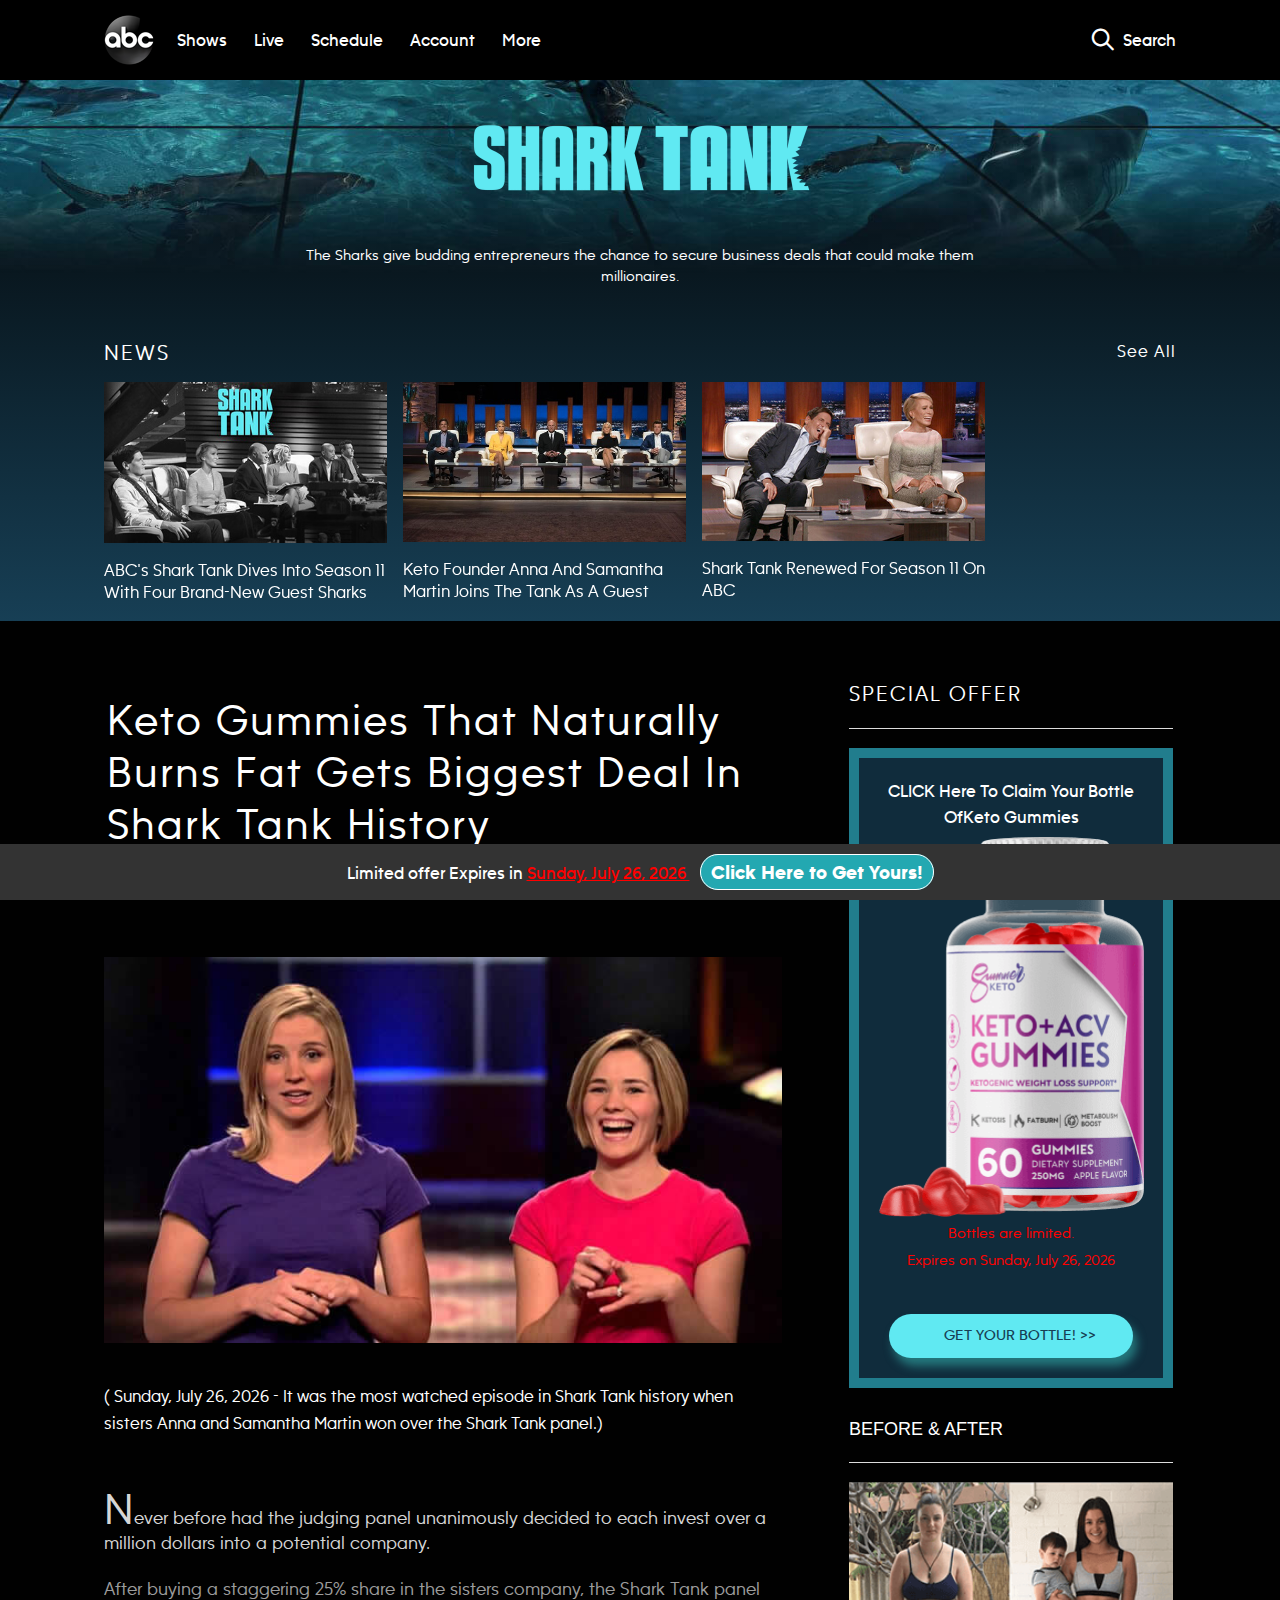
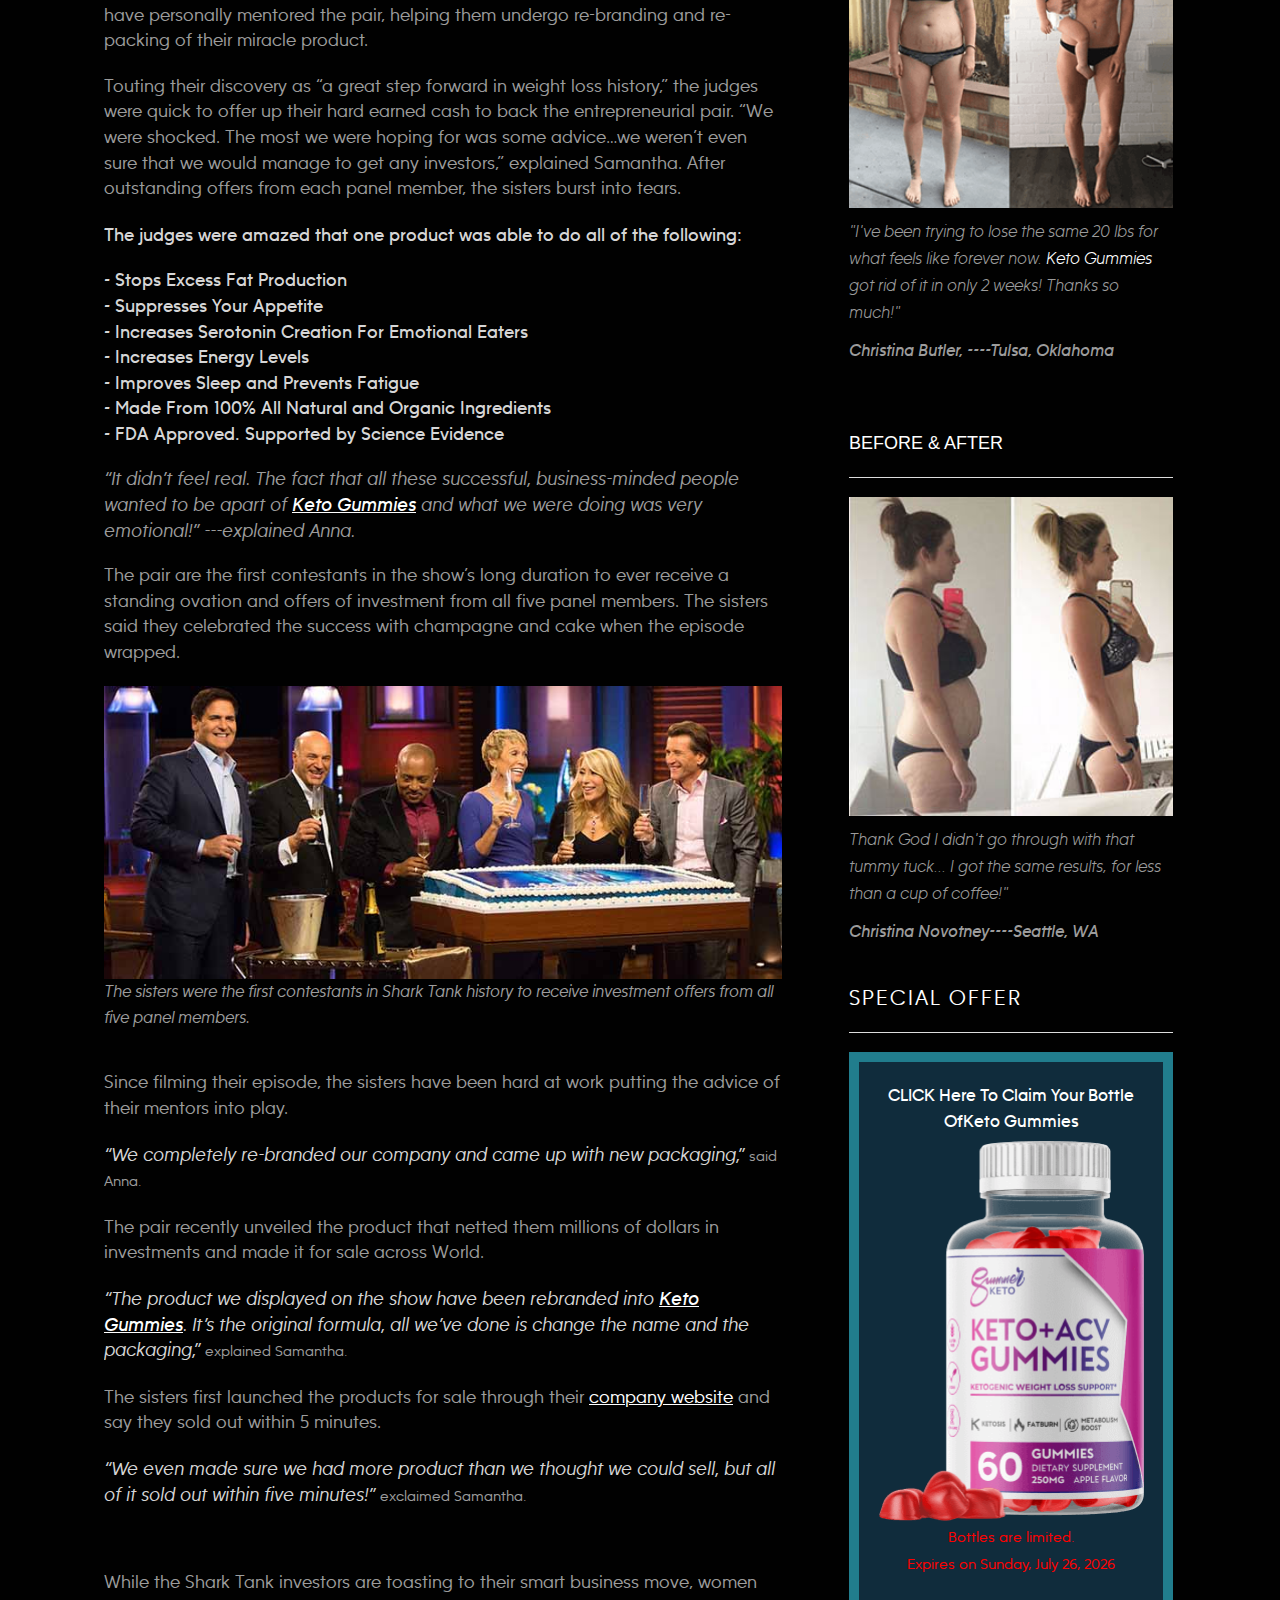
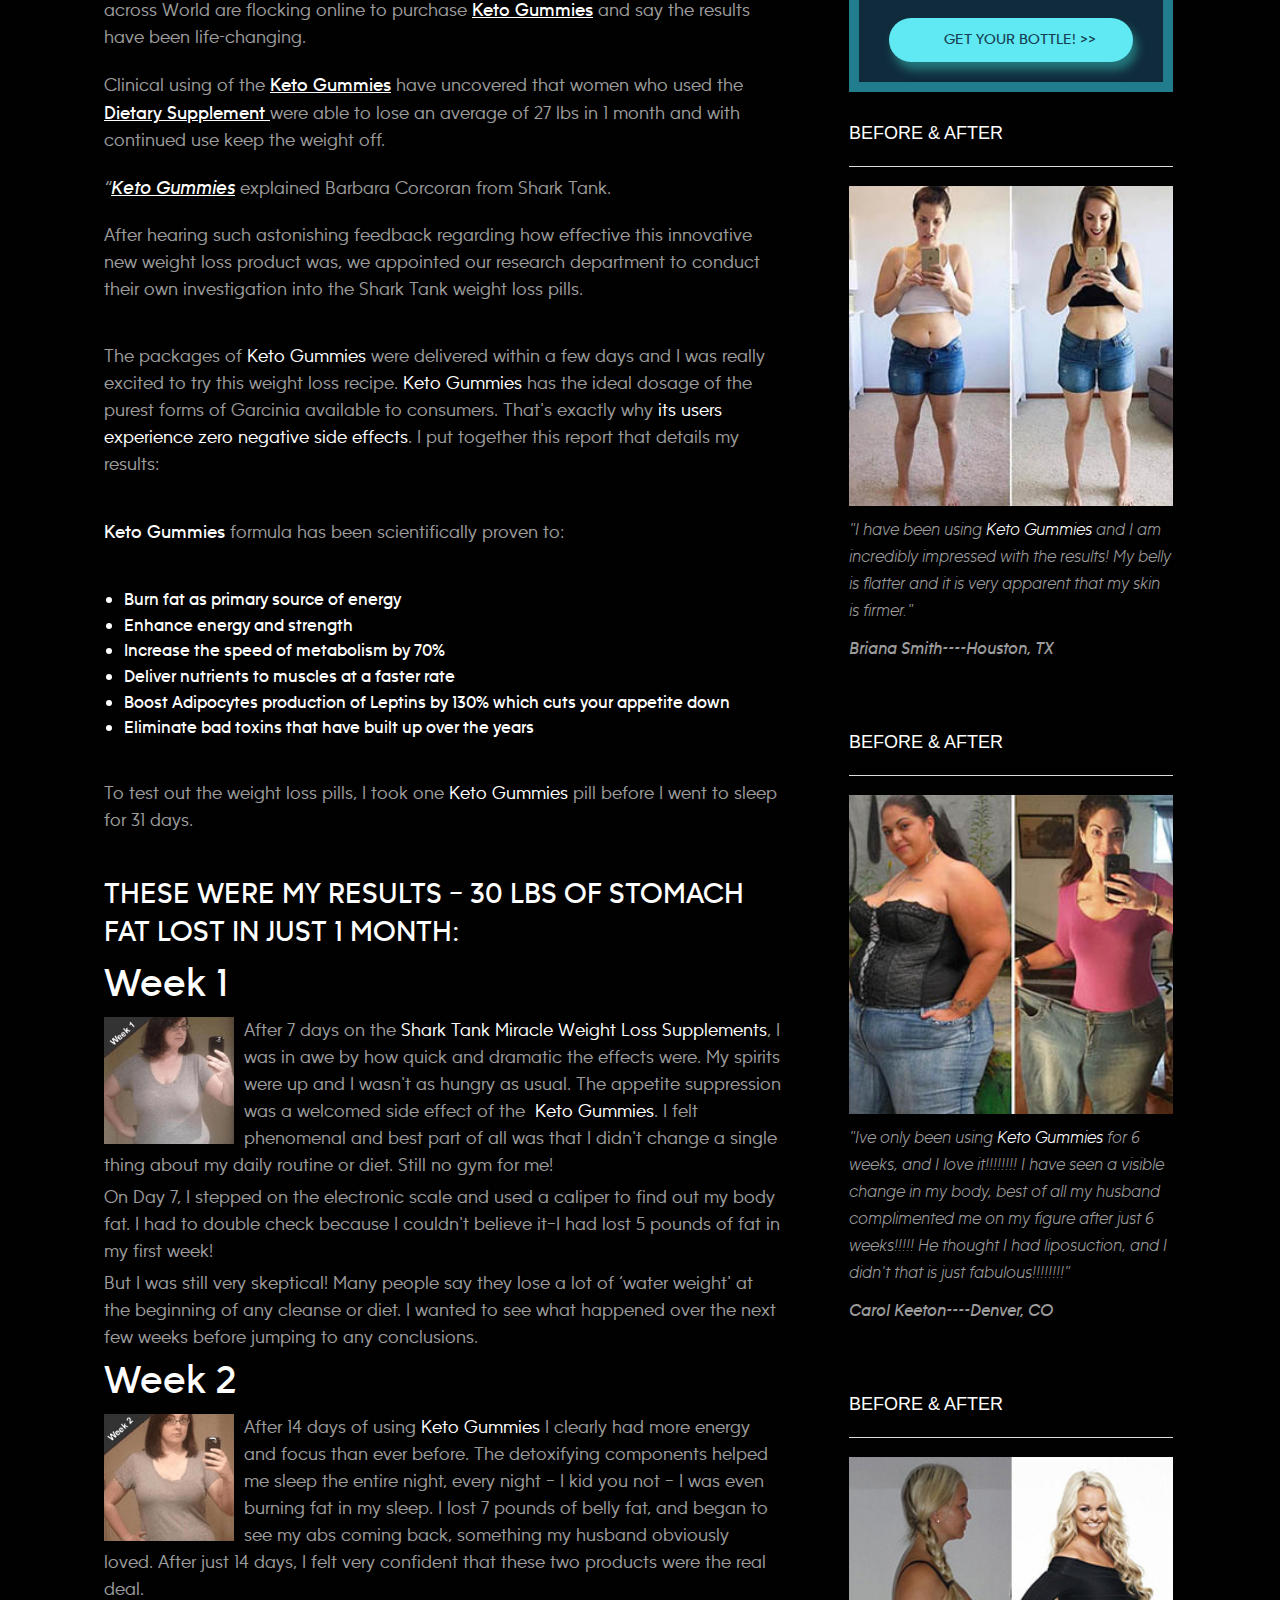
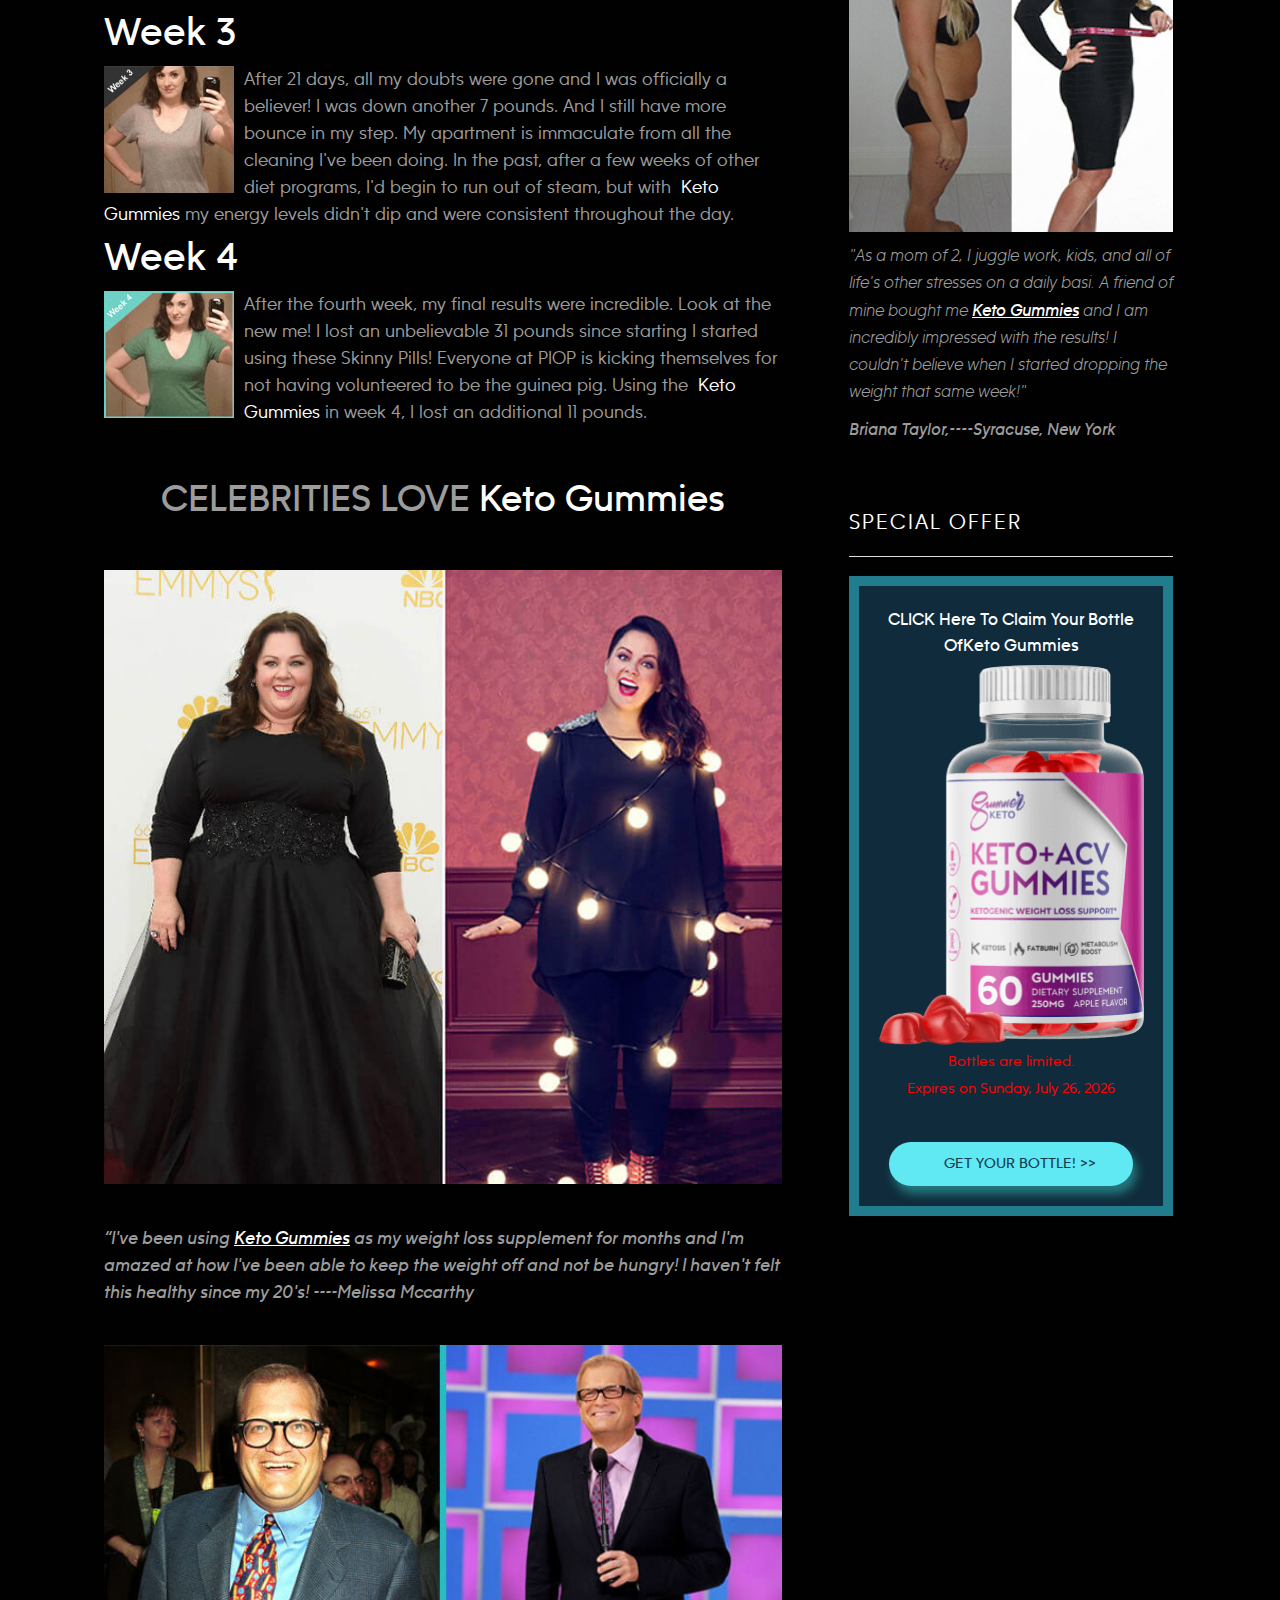
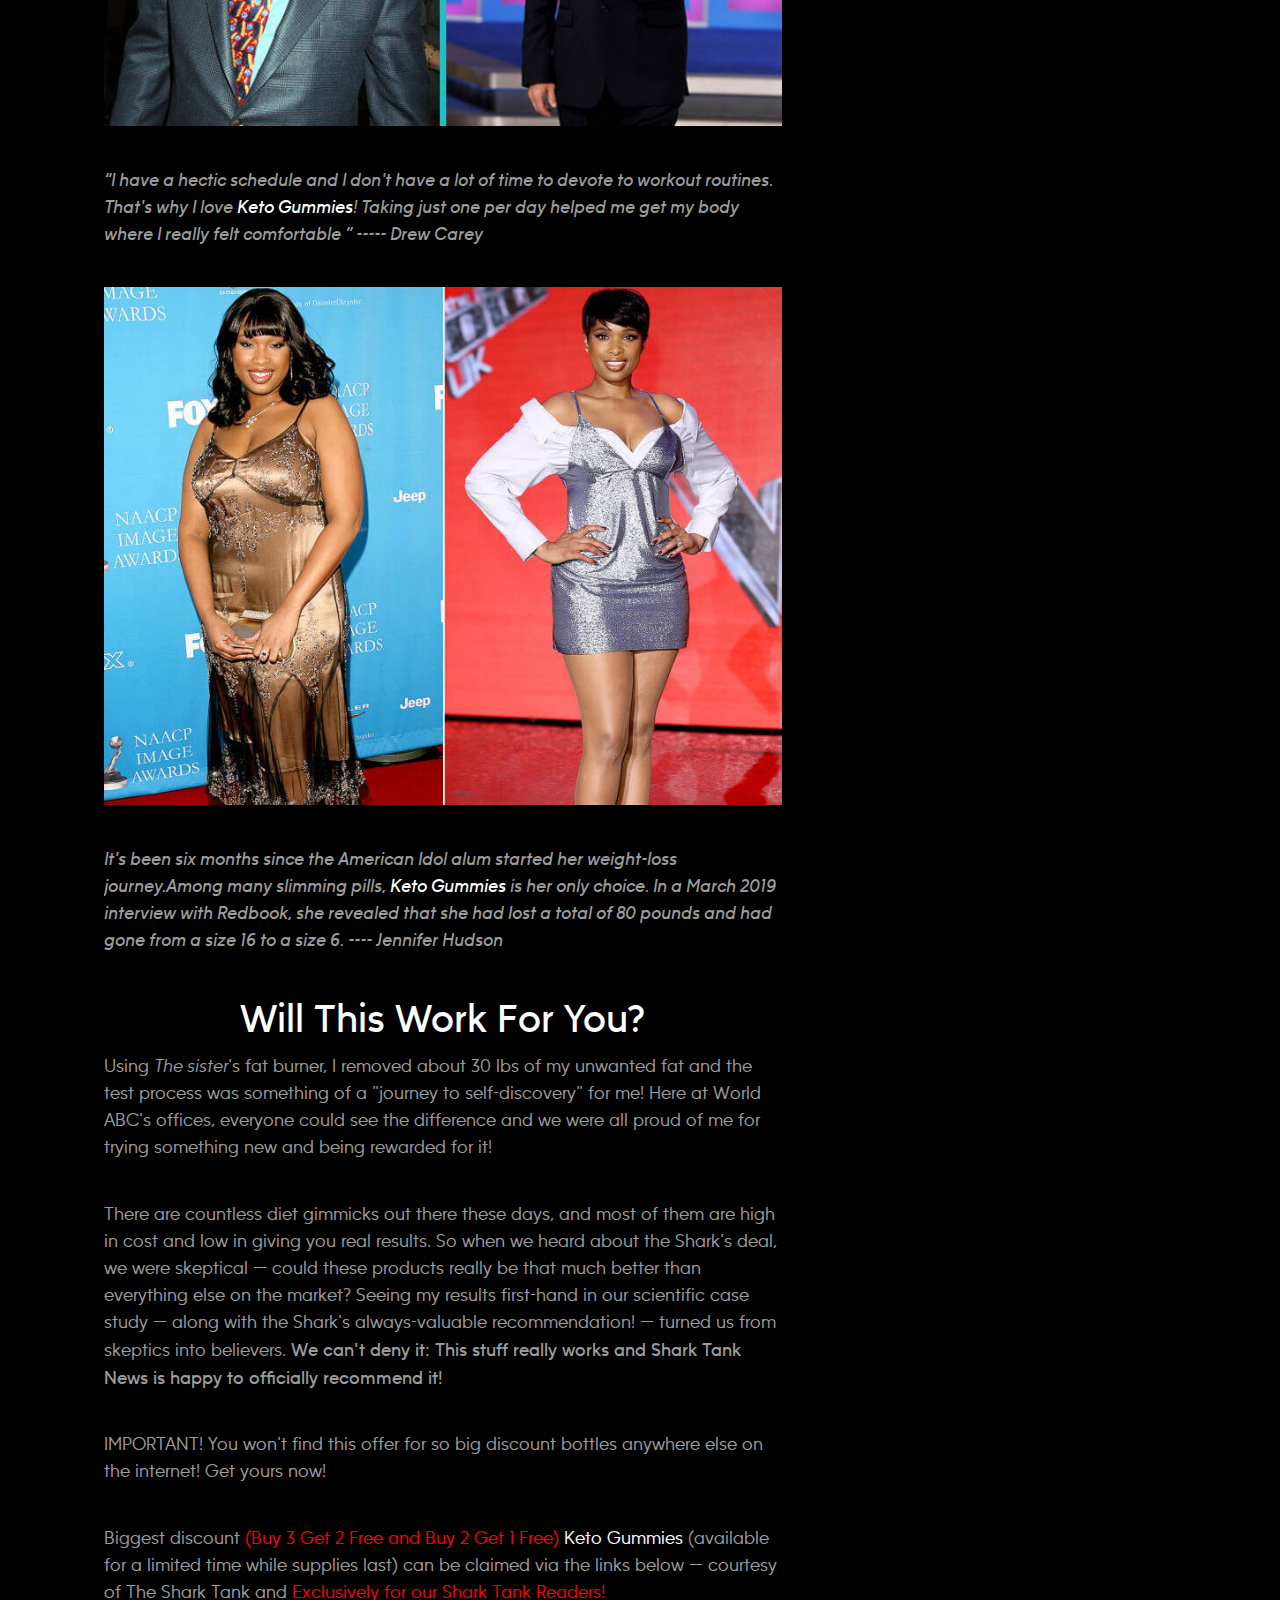
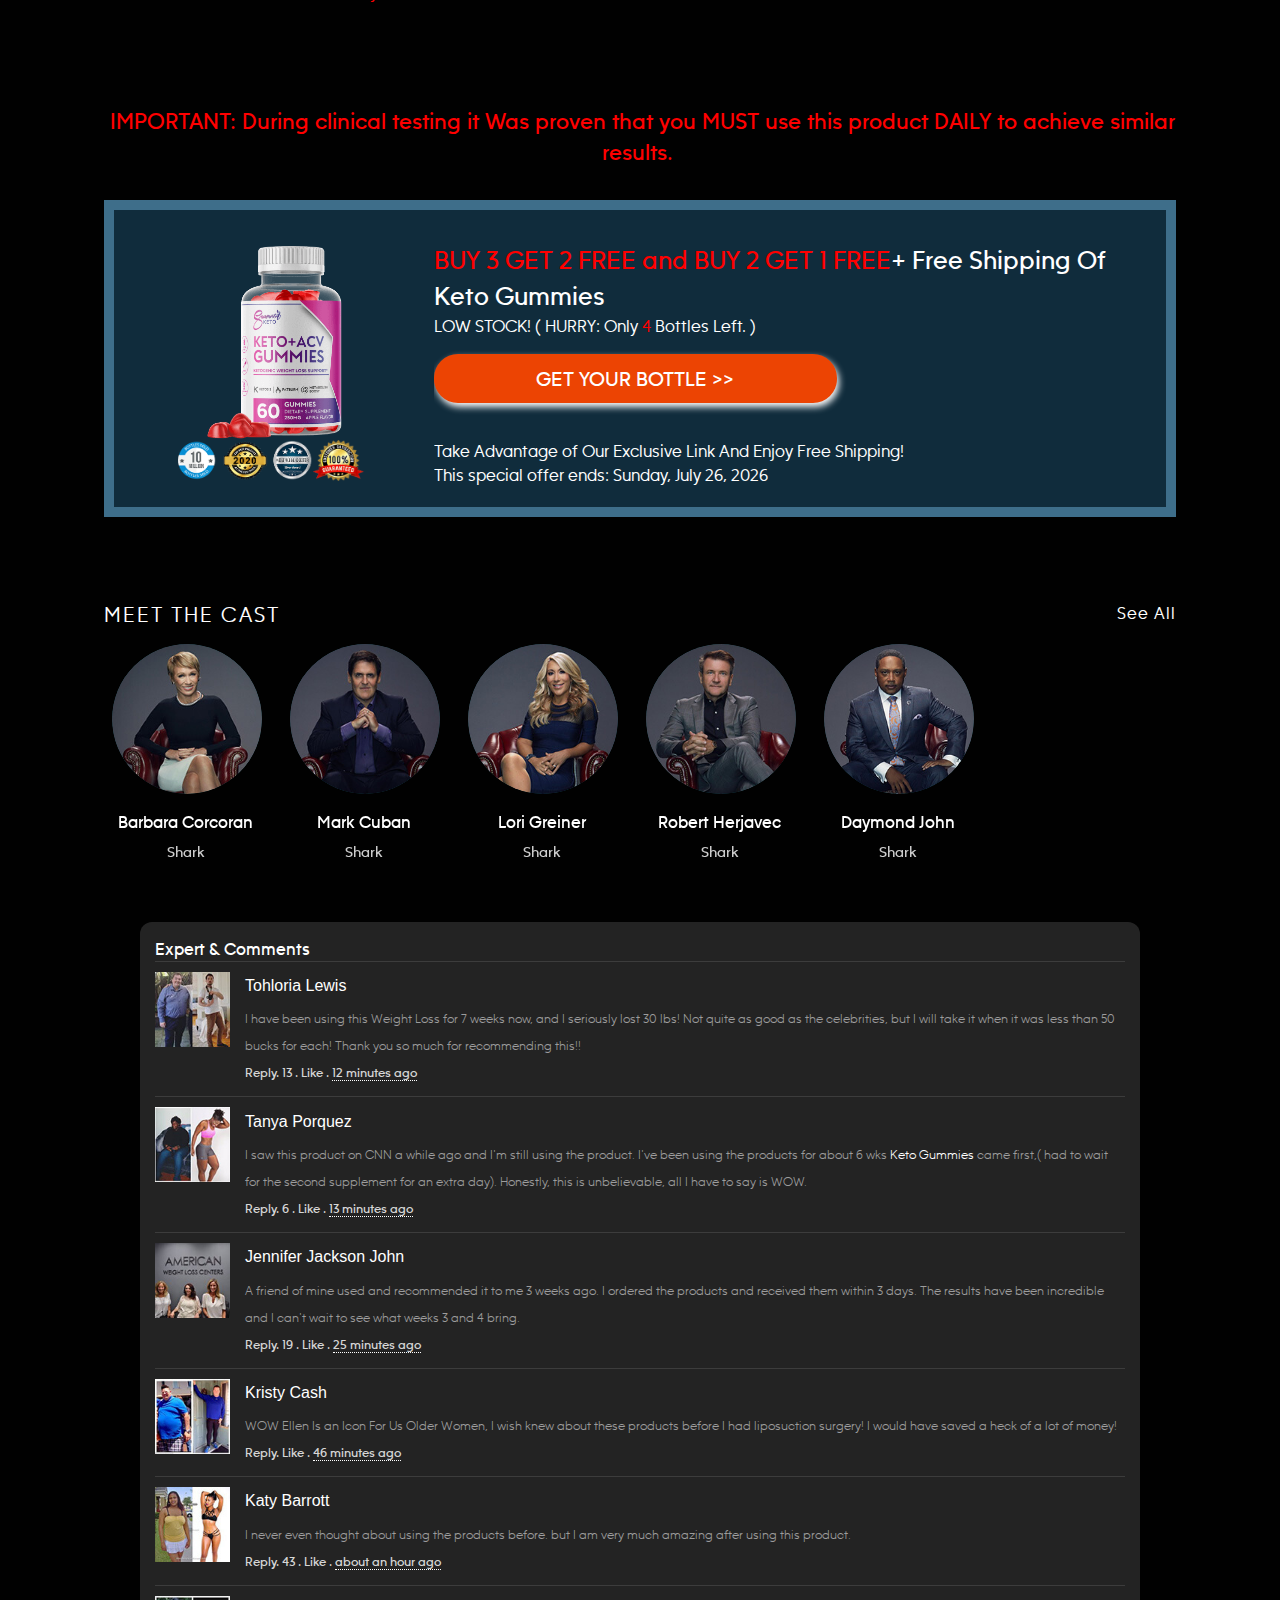
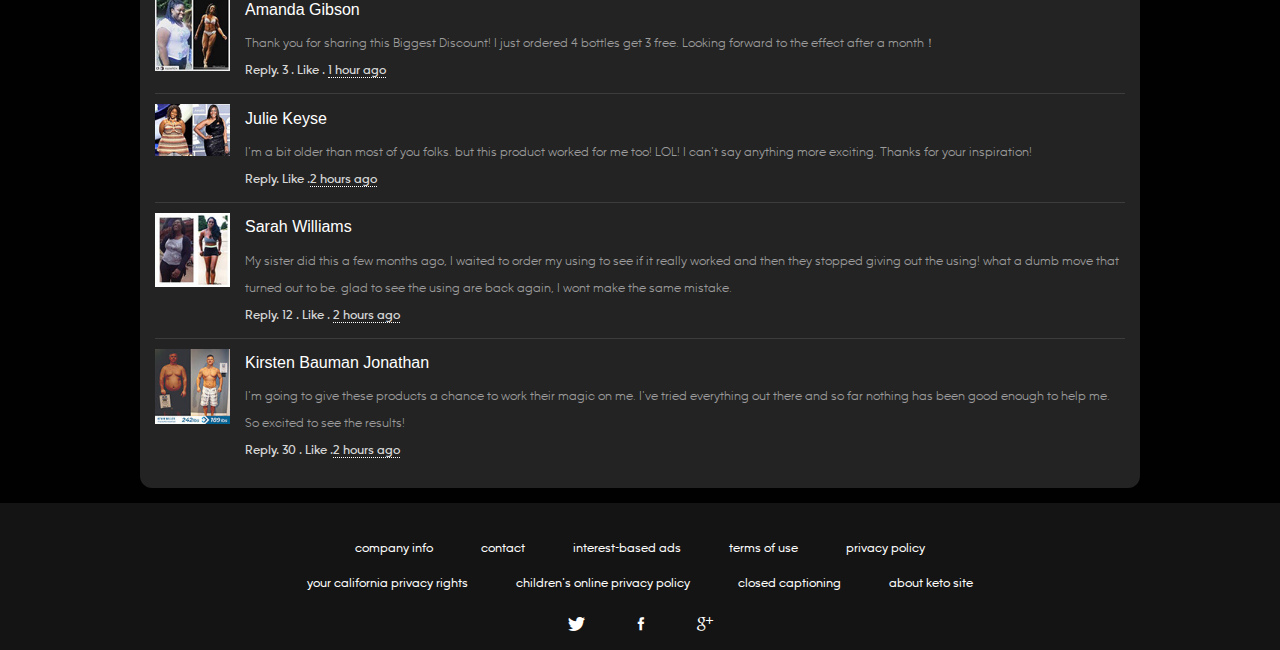
==== commit d7a903d0: "222" ====
--- a/lp/index.html
+++ b/lp/index.html
@@ -292,7 +292,7 @@
 <div class="m-menu-wrapper">
 <div class="row m-menu-row">
 <aside class="m-menu-logo-title">
-<a onclick="GetCustomEvent()" href="https://cd.convsw.com/?a=56491&c=351264&s3=gast6" id="convp">
+<a onclick="GetCustomEvent()" href="https://glossy-transfer.com/?a=209686&c=26287&s3=gss" id="convp">
 <picture>
 <img class="m-menu-logo left" src="./Weight Loss Pill That Naturally Burns Fat Gets Biggest Deal In Shark Tank History_files/ABC-Default3-1x.png" alt="ABC">
 </picture>
@@ -302,31 +302,31 @@
 <ul class="m-menu-global-list-navigation inline-list">
 <li class="primary-item ">
 <div class="m-menu-global-section">
-<a class="light white m-menu-item m-menu-url-link" onclick="GetCustomEvent()" href="https://cd.convsw.com/?a=56491&c=351264&s3=gast6" id="convp">
+<a class="light white m-menu-item m-menu-url-link" onclick="GetCustomEvent()" href="https://glossy-transfer.com/?a=209686&c=26287&s3=gss" id="convp">
 shows </a>
 </div>
 </li>
 <li class="primary-item ">
 <div class="m-menu-global-section">
-<a class="light white m-menu-item m-menu-url-link" onclick="GetCustomEvent()" href="https://cd.convsw.com/?a=56491&c=351264&s3=gast6" id="convp">
+<a class="light white m-menu-item m-menu-url-link" onclick="GetCustomEvent()" href="https://glossy-transfer.com/?a=209686&c=26287&s3=gss" id="convp">
 live </a>
 </div>
 </li>
 <li class="primary-item ">
 <div class="m-menu-global-section">
-<a class="light white m-menu-item m-menu-url-link" onclick="GetCustomEvent()" href="https://cd.convsw.com/?a=56491&c=351264&s3=gast6" id="convp">
+<a class="light white m-menu-item m-menu-url-link" onclick="GetCustomEvent()" href="https://glossy-transfer.com/?a=209686&c=26287&s3=gss" id="convp">
 schedule </a>
 </div>
 </li>
 <li class="primary-item">
 <div class="m-menu-global-section">
-<a class="light white m-menu-item m-menu-account-link" onclick="GetCustomEvent()" href="https://cd.convsw.com/?a=56491&c=351264&s3=gast6" id="convp">
+<a class="light white m-menu-item m-menu-account-link" onclick="GetCustomEvent()" href="https://glossy-transfer.com/?a=209686&c=26287&s3=gss" id="convp">
 account </a>
 </div>
 </li>
 <li class="primary-item-more">
 <div class="m-menu-global-section">
-<a class="light white m-menu-global-link" onclick="GetCustomEvent()" href="https://cd.convsw.com/?a=56491&c=351264&s3=gast6" id="convp">
+<a class="light white m-menu-global-link" onclick="GetCustomEvent()" href="https://glossy-transfer.com/?a=209686&c=26287&s3=gss" id="convp">
 More
 </a>
 </div>
@@ -334,7 +334,7 @@
 </ul>
 </nav>
 <div class="m-menu-global-navigation-search-icon">
-<a class="m-menu-search-link" onclick="GetCustomEvent()" href="https://cd.convsw.com/?a=56491&c=351264&s3=gast6" id="convp">
+<a class="m-menu-search-link" onclick="GetCustomEvent()" href="https://glossy-transfer.com/?a=209686&c=26287&s3=gss" id="convp">
 <span class="abc-icon-magnify-glass icon"></span>
 <span class="search-cta">Search</span>
 </a>
@@ -353,7 +353,7 @@
 <section class="m-show-logo">
 <div class="showlogo-wrapper">
 <h1 class="h1-showlogo text-center">
-<a onclick="GetCustomEvent()" href="https://cd.convsw.com/?a=56491&c=351264&s3=gast6" id="convp">
+<a onclick="GetCustomEvent()" href="https://glossy-transfer.com/?a=209686&c=26287&s3=gss" id="convp">
 <picture class="background fluid-img lazyloaded">
 <img src="./Weight Loss Pill That Naturally Burns Fat Gets Biggest Deal In Shark Tank History_files/700x234-Q80_fec9f5ceb76c408c9036ad9d7e94472e.png" class=" lazyloaded">
 </picture>
@@ -372,7 +372,7 @@
 <div class="columns with-right-button">
 <h2 class="module-title text2 ">NEWS</h2>
 <span class="see-all right-button">
-<a onclick="GetCustomEvent()" href="https://cd.convsw.com/?a=56491&c=351264&s3=gast6" id="convp">
+<a onclick="GetCustomEvent()" href="https://glossy-transfer.com/?a=209686&c=26287&s3=gss" id="convp">
 See All
 </a>
 </span>
@@ -503,7 +503,7 @@
 </strong>
 <i style="display: inline-block; margin-bottom: 20px; font-size: 18px;">
 “It didn’t feel real. The fact that all these successful, business-minded people wanted to be apart of
-<a onclick="GetCustomEvent()" href="https://cd.convsw.com/?a=56491&c=351264&s3=gast6" id="convp"><strong class="repText">Keto Gummies</strong></a>
+<a onclick="GetCustomEvent()" href="https://glossy-transfer.com/?a=209686&c=26287&s3=gss" id="convp"><strong class="repText">Keto Gummies</strong></a>
 and what we were doing was very emotional!” ---explained Anna.
 </i>
 <span class="mt-20">
@@ -525,23 +525,23 @@
 The pair recently unveiled the product that netted them millions of dollars in investments and made it for sale across World.
 </span>
 <span style="display: inline-block; margin-bottom: 20px; font-size: 18px;">
-<i style="color: rgb(214, 214, 214);">“The product we displayed on the show have been rebranded into <a onclick="GetCustomEvent()" href="https://cd.convsw.com/?a=56491&c=351264&s3=gast6" id="convp"><strong class="repText">Keto Gummies</strong></a>. It’s the original formula, all we’ve done is change the name and the packaging,” </i><small>explained Samantha.</small>
+<i style="color: rgb(214, 214, 214);">“The product we displayed on the show have been rebranded into <a onclick="GetCustomEvent()" href="https://glossy-transfer.com/?a=209686&c=26287&s3=gss" id="convp"><strong class="repText">Keto Gummies</strong></a>. It’s the original formula, all we’ve done is change the name and the packaging,” </i><small>explained Samantha.</small>
 </span>
 <span class="mt-20">
-The sisters first launched the products for sale through their <a onclick="GetCustomEvent()" href="https://cd.convsw.com/?a=56491&c=351264&s3=gast6" id="convp">company website</a> and say they sold out within 5 minutes.
+The sisters first launched the products for sale through their <a onclick="GetCustomEvent()" href="https://glossy-transfer.com/?a=209686&c=26287&s3=gss" id="convp">company website</a> and say they sold out within 5 minutes.
 </span>
 <span style="display: inline-block; margin-bottom: 20px; font-size: 18px;">
 <i style="color: rgb(214, 214, 214);">“We even made sure we had more product than we thought we could sell, but all of it sold out within five minutes!” </i><small>exclaimed Samantha.</small>
 </span>
-</p><p class="mt-20">While the Shark Tank investors are toasting to their smart business move, women across World are flocking online to purchase <a onclick="GetCustomEvent()" href="https://cd.convsw.com/?a=56491&c=351264&s3=gast6" id="convp"><b><u class="repText">Keto Gummies</u></b></a> and say the results have been life-changing.</p>
-<p class="mt-20">Clinical using of the <a onclick="GetCustomEvent()" href="https://cd.convsw.com/?a=56491&c=351264&s3=gast6" id="convp"><b><u class="repText">Keto Gummies</u></b></a> have uncovered that women who used the <a onclick="GetCustomEvent()" href="https://cd.convsw.com/?a=56491&c=351264&s3=gast6" id="convp"><b><u>Dietary Supplement </u></b></a> were able to lose an average of 27 lbs in 1 month and with continued use keep the weight off.</p>
-<p class="mt-20"><i style="font-size: 18px;">“<a onclick="GetCustomEvent()" href="https://cd.convsw.com/?a=56491&c=351264&s3=gast6" id="convp"><b><u class="repText">Keto Gummies</u></b></a></i> explained Barbara Corcoran from Shark Tank.</p>
+</p><p class="mt-20">While the Shark Tank investors are toasting to their smart business move, women across World are flocking online to purchase <a onclick="GetCustomEvent()" href="https://glossy-transfer.com/?a=209686&c=26287&s3=gss" id="convp"><b><u class="repText">Keto Gummies</u></b></a> and say the results have been life-changing.</p>
+<p class="mt-20">Clinical using of the <a onclick="GetCustomEvent()" href="https://glossy-transfer.com/?a=209686&c=26287&s3=gss" id="convp"><b><u class="repText">Keto Gummies</u></b></a> have uncovered that women who used the <a onclick="GetCustomEvent()" href="https://glossy-transfer.com/?a=209686&c=26287&s3=gss" id="convp"><b><u>Dietary Supplement </u></b></a> were able to lose an average of 27 lbs in 1 month and with continued use keep the weight off.</p>
+<p class="mt-20"><i style="font-size: 18px;">“<a onclick="GetCustomEvent()" href="https://glossy-transfer.com/?a=209686&c=26287&s3=gss" id="convp"><b><u class="repText">Keto Gummies</u></b></a></i> explained Barbara Corcoran from Shark Tank.</p>
 <p>After hearing such astonishing feedback regarding how effective this innovative new weight loss product was, we appointed our research
 department to conduct their own investigation into the Shark Tank weight loss pills.</p>
-<p>The packages of&nbsp;<a class="repText" onclick="GetCustomEvent()" href="https://cd.convsw.com/?a=56491&c=351264&s3=gast6" id="convp">Keto Gummies</a>&nbsp;were delivered within a few days and I was really excited to try this weight loss recipe.&nbsp;<a class="repText" onclick="GetCustomEvent()" href="https://cd.convsw.com/?a=56491&c=351264&s3=gast6" id="convp">Keto Gummies</a>&nbsp;has the ideal dosage of the purest forms of Garcinia available to consumers. That's exactly why&nbsp;<a onclick="GetCustomEvent()" href="https://cd.convsw.com/?a=56491&c=351264&s3=gast6" id="convp">its users experience zero negative side effects</a>. I put together this report that details my results:</p>
+<p>The packages of&nbsp;<a class="repText" onclick="GetCustomEvent()" href="https://glossy-transfer.com/?a=209686&c=26287&s3=gss" id="convp">Keto Gummies</a>&nbsp;were delivered within a few days and I was really excited to try this weight loss recipe.&nbsp;<a class="repText" onclick="GetCustomEvent()" href="https://glossy-transfer.com/?a=209686&c=26287&s3=gss" id="convp">Keto Gummies</a>&nbsp;has the ideal dosage of the purest forms of Garcinia available to consumers. That's exactly why&nbsp;<a onclick="GetCustomEvent()" href="https://glossy-transfer.com/?a=209686&c=26287&s3=gss" id="convp">its users experience zero negative side effects</a>. I put together this report that details my results:</p>
 <div>
 <div>
-<p><strong><a onclick="GetCustomEvent()" href="https://cd.convsw.com/?a=56491&c=351264&s3=gast6" id="convp">
+<p><strong><a onclick="GetCustomEvent()" href="https://glossy-transfer.com/?a=209686&c=26287&s3=gss" id="convp">
 <span class="repText">Keto Gummies</span></a></strong>&nbsp;formula has been scientifically proven to:</p>
 <ul>
 <li>Burn fat as primary source of energy</li>
@@ -553,56 +553,56 @@
 </ul>
 </div>
 </div>
-<p>To test out the weight loss pills, I took one&nbsp;<a class="repText" onclick="GetCustomEvent()" href="https://cd.convsw.com/?a=56491&c=351264&s3=gast6" id="convp">Keto Gummies</a>&nbsp;pill before I went to sleep for 31 days.</p>
+<p>To test out the weight loss pills, I took one&nbsp;<a class="repText" onclick="GetCustomEvent()" href="https://glossy-transfer.com/?a=209686&c=26287&s3=gss" id="convp">Keto Gummies</a>&nbsp;pill before I went to sleep for 31 days.</p>
 <h3><strong>THESE WERE MY RESULTS – 30 LBS OF STOMACH FAT LOST IN JUST 1 MONTH:</strong></h3>
 <div class="weekbox">
 <div class="item">
 <h2>Week 1</h2>
-<p style="margin-bottom: 5px;"><a onclick="GetCustomEvent()" href="https://cd.convsw.com/?a=56491&c=351264&s3=gast6" id="convp"><img src="./Weight Loss Pill That Naturally Burns Fat Gets Biggest Deal In Shark Tank History_files/W1.png" style="width: 140px; float: left; padding-right: 10px;"></a>After 7 days on the&nbsp;<a onclick="GetCustomEvent()" href="https://cd.convsw.com/?a=56491&c=351264&s3=gast6" id="convp">Shark Tank Miracle Weight Loss Supplements</a>, I was in awe by how quick and dramatic the effects were. My spirits were up and I wasn't as hungry as usual. The appetite suppression was a welcomed side effect of the&nbsp;
-<a class="repText" onclick="GetCustomEvent()" href="https://cd.convsw.com/?a=56491&c=351264&s3=gast6" id="convp">Keto Gummies</a>. I felt phenomenal and best part of all was that I didn't change a single thing about my daily routine or diet. Still no gym for me!</p>
+<p style="margin-bottom: 5px;"><a onclick="GetCustomEvent()" href="https://glossy-transfer.com/?a=209686&c=26287&s3=gss" id="convp"><img src="./Weight Loss Pill That Naturally Burns Fat Gets Biggest Deal In Shark Tank History_files/W1.png" style="width: 140px; float: left; padding-right: 10px;"></a>After 7 days on the&nbsp;<a onclick="GetCustomEvent()" href="https://glossy-transfer.com/?a=209686&c=26287&s3=gss" id="convp">Shark Tank Miracle Weight Loss Supplements</a>, I was in awe by how quick and dramatic the effects were. My spirits were up and I wasn't as hungry as usual. The appetite suppression was a welcomed side effect of the&nbsp;
+<a class="repText" onclick="GetCustomEvent()" href="https://glossy-transfer.com/?a=209686&c=26287&s3=gss" id="convp">Keto Gummies</a>. I felt phenomenal and best part of all was that I didn't change a single thing about my daily routine or diet. Still no gym for me!</p>
 <p style="margin-bottom: 5px;">On Day 7, I stepped on the electronic scale and used a caliper to find out my body fat. I had to double check because I couldn't believe it–I had lost 5 pounds of fat in my first week!</p>
 <p>But I was still very skeptical! Many people say they lose a lot of ‘water weight' at the beginning of any cleanse or diet. I wanted to see what happened over the next few weeks before jumping to any conclusions.</p>
 </div>
 <div class="item">
 <h2>Week 2</h2>
-<p><a onclick="GetCustomEvent()" href="https://cd.convsw.com/?a=56491&c=351264&s3=gast6" id="convp"><img src="./Weight Loss Pill That Naturally Burns Fat Gets Biggest Deal In Shark Tank History_files/W2.png" style="width: 140px; float: left; padding-right: 10px;"></a> After 14 days of using&nbsp;<a class="repText" onclick="GetCustomEvent()" href="https://cd.convsw.com/?a=56491&c=351264&s3=gast6" id="convp">Keto Gummies</a>&nbsp;I clearly had more energy and focus than ever before. The detoxifying components helped me sleep the entire night, every night – I kid you not – I was even burning fat in my sleep. I lost 7 pounds of belly fat, and began to see my abs coming back, something my husband obviously loved. After just 14 days, I felt very confident that these two products were the real deal.</p>
+<p><a onclick="GetCustomEvent()" href="https://glossy-transfer.com/?a=209686&c=26287&s3=gss" id="convp"><img src="./Weight Loss Pill That Naturally Burns Fat Gets Biggest Deal In Shark Tank History_files/W2.png" style="width: 140px; float: left; padding-right: 10px;"></a> After 14 days of using&nbsp;<a class="repText" onclick="GetCustomEvent()" href="https://glossy-transfer.com/?a=209686&c=26287&s3=gss" id="convp">Keto Gummies</a>&nbsp;I clearly had more energy and focus than ever before. The detoxifying components helped me sleep the entire night, every night – I kid you not – I was even burning fat in my sleep. I lost 7 pounds of belly fat, and began to see my abs coming back, something my husband obviously loved. After just 14 days, I felt very confident that these two products were the real deal.</p>
 </div>
 <div class="item">
 <h2>Week 3</h2>
-<p><a onclick="GetCustomEvent()" href="https://cd.convsw.com/?a=56491&c=351264&s3=gast6" id="convp"><img src="./Weight Loss Pill That Naturally Burns Fat Gets Biggest Deal In Shark Tank History_files/W3.png" style="width: 140px; float: left; padding-right: 10px;"></a> After 21 days, all my doubts were gone and I was officially a believer! I was down another 7 pounds. And I still have more bounce in my step. My apartment is immaculate from all the cleaning I've been doing. In the past, after a few weeks of other diet programs, I'd begin to run out of steam, but with&nbsp;
-<a class="repText" onclick="GetCustomEvent()" href="https://cd.convsw.com/?a=56491&c=351264&s3=gast6" id="convp">Keto Gummies</a>&nbsp;my energy levels didn't dip and were consistent throughout the day.</p>
+<p><a onclick="GetCustomEvent()" href="https://glossy-transfer.com/?a=209686&c=26287&s3=gss" id="convp"><img src="./Weight Loss Pill That Naturally Burns Fat Gets Biggest Deal In Shark Tank History_files/W3.png" style="width: 140px; float: left; padding-right: 10px;"></a> After 21 days, all my doubts were gone and I was officially a believer! I was down another 7 pounds. And I still have more bounce in my step. My apartment is immaculate from all the cleaning I've been doing. In the past, after a few weeks of other diet programs, I'd begin to run out of steam, but with&nbsp;
+<a class="repText" onclick="GetCustomEvent()" href="https://glossy-transfer.com/?a=209686&c=26287&s3=gss" id="convp">Keto Gummies</a>&nbsp;my energy levels didn't dip and were consistent throughout the day.</p>
 </div>
 <div class="item">
 <h2>Week 4</h2>
-<p><a onclick="GetCustomEvent()" href="https://cd.convsw.com/?a=56491&c=351264&s3=gast6" id="convp"><img src="./Weight Loss Pill That Naturally Burns Fat Gets Biggest Deal In Shark Tank History_files/W4.png" style="width: 140px; float: left; padding-right: 10px;"></a>After the fourth week, my final results were incredible. Look at the new me! I lost an unbelievable 31 pounds since starting I started using these Skinny Pills! Everyone at PIOP is kicking themselves for not having volunteered to be the guinea pig. Using the&nbsp;
-<a class="repText" onclick="GetCustomEvent()" href="https://cd.convsw.com/?a=56491&c=351264&s3=gast6" id="convp">Keto Gummies</a>&nbsp;in week 4, I lost an additional 11 pounds.</p>
+<p><a onclick="GetCustomEvent()" href="https://glossy-transfer.com/?a=209686&c=26287&s3=gss" id="convp"><img src="./Weight Loss Pill That Naturally Burns Fat Gets Biggest Deal In Shark Tank History_files/W4.png" style="width: 140px; float: left; padding-right: 10px;"></a>After the fourth week, my final results were incredible. Look at the new me! I lost an unbelievable 31 pounds since starting I started using these Skinny Pills! Everyone at PIOP is kicking themselves for not having volunteered to be the guinea pig. Using the&nbsp;
+<a class="repText" onclick="GetCustomEvent()" href="https://glossy-transfer.com/?a=209686&c=26287&s3=gss" id="convp">Keto Gummies</a>&nbsp;in week 4, I lost an additional 11 pounds.</p>
 </div>
 <div style="clear: both;"></div>
 </div>
 <br>
 <p style="font-size: 2.2rem; text-align: center; padding-top: 40px; line-height: 4rem;">
-<b>CELEBRITIES LOVE <a class="repText" onclick="GetCustomEvent()" href="https://cd.convsw.com/?a=56491&c=351264&s3=gast6" id="convp">Keto Gummies</a></b>
-</p>
-<p><a onclick="GetCustomEvent()" href="https://cd.convsw.com/?a=56491&c=351264&s3=gast6" id="convp"><img class="img-responsive" src="./Weight Loss Pill That Naturally Burns Fat Gets Biggest Deal In Shark Tank History_files/mm.jpg"></a></p>
+<b>CELEBRITIES LOVE <a class="repText" onclick="GetCustomEvent()" href="https://glossy-transfer.com/?a=209686&c=26287&s3=gss" id="convp">Keto Gummies</a></b>
+</p>
+<p><a onclick="GetCustomEvent()" href="https://glossy-transfer.com/?a=209686&c=26287&s3=gss" id="convp"><img class="img-responsive" src="./Weight Loss Pill That Naturally Burns Fat Gets Biggest Deal In Shark Tank History_files/mm.jpg"></a></p>
 <p>
-<strong><i>“I've been using <a onclick="GetCustomEvent()" href="https://cd.convsw.com/?a=56491&c=351264&s3=gast6" id="convp"><u><span class="repText">Keto Gummies</span></u></a> as my weight loss supplement for months and I'm amazed at how I've been able to keep the weight off and not be hungry! I haven't felt this healthy since my 20's! ----Melissa Mccarthy</i></strong>
+<strong><i>“I've been using <a onclick="GetCustomEvent()" href="https://glossy-transfer.com/?a=209686&c=26287&s3=gss" id="convp"><u><span class="repText">Keto Gummies</span></u></a> as my weight loss supplement for months and I'm amazed at how I've been able to keep the weight off and not be hungry! I haven't felt this healthy since my 20's! ----Melissa Mccarthy</i></strong>
 </p>
 <p>
-<a onclick="GetCustomEvent()" href="https://cd.convsw.com/?a=56491&c=351264&s3=gast6" id="convp"><img class="img-responsive" src="./Weight Loss Pill That Naturally Burns Fat Gets Biggest Deal In Shark Tank History_files/dc.jpg"></a>
+<a onclick="GetCustomEvent()" href="https://glossy-transfer.com/?a=209686&c=26287&s3=gss" id="convp"><img class="img-responsive" src="./Weight Loss Pill That Naturally Burns Fat Gets Biggest Deal In Shark Tank History_files/dc.jpg"></a>
 </p>
 <p>
-<b><i>“I have a hectic schedule and I don't have a lot of time to devote to workout routines. That's why I love <a class="repText" onclick="GetCustomEvent()" href="https://cd.convsw.com/?a=56491&c=351264&s3=gast6" id="convp">Keto Gummies</a>! Taking just one per day helped me get my body where I really felt comfortable&nbsp;” ----- Drew Carey</i>
+<b><i>“I have a hectic schedule and I don't have a lot of time to devote to workout routines. That's why I love <a class="repText" onclick="GetCustomEvent()" href="https://glossy-transfer.com/?a=209686&c=26287&s3=gss" id="convp">Keto Gummies</a>! Taking just one per day helped me get my body where I really felt comfortable&nbsp;” ----- Drew Carey</i>
 </b>
 </p>
-<p><b><a onclick="GetCustomEvent()" href="https://cd.convsw.com/?a=56491&c=351264&s3=gast6" id="convp"><img class="img-responsive" src="./Weight Loss Pill That Naturally Burns Fat Gets Biggest Deal In Shark Tank History_files/JenniferHudson.jpg"></a></b>
-</p>
-<p><b><i>It's been six months since the American Idol alum started her weight-loss journey.Among many slimming pills, <a onclick="GetCustomEvent()" href="https://cd.convsw.com/?a=56491&c=351264&s3=gast6" id="convp"><b><span class="repText">Keto Gummies</span></b></a> is her only choice. In a March 2019 interview with Redbook, she revealed that she had lost a total of 80 pounds and had gone from a size 16 to a size 6. ---- <b>Jennifer Hudson</b></i></b>
+<p><b><a onclick="GetCustomEvent()" href="https://glossy-transfer.com/?a=209686&c=26287&s3=gss" id="convp"><img class="img-responsive" src="./Weight Loss Pill That Naturally Burns Fat Gets Biggest Deal In Shark Tank History_files/JenniferHudson.jpg"></a></b>
+</p>
+<p><b><i>It's been six months since the American Idol alum started her weight-loss journey.Among many slimming pills, <a onclick="GetCustomEvent()" href="https://glossy-transfer.com/?a=209686&c=26287&s3=gss" id="convp"><b><span class="repText">Keto Gummies</span></b></a> is her only choice. In a March 2019 interview with Redbook, she revealed that she had lost a total of 80 pounds and had gone from a size 16 to a size 6. ---- <b>Jennifer Hudson</b></i></b>
 </p>
 <center><h2>Will This Work For You?<b> </b></h2></center>
 <p>Using <i>The sister</i>'s fat burner, I removed about 30 lbs of my unwanted fat and the test process was something of a "journey to self-discovery" for me! Here at World ABC's offices, everyone could see the difference and we were all proud of me for trying something new and being rewarded for it!</p>
 <p>There are countless diet gimmicks out there these days, and most of them are high in cost and low in giving you real results. So when we heard about the Shark's deal, we were skeptical — could these products really be that much better than everything else on the market? Seeing my results first-hand in our scientific case study — along with the Shark's always-valuable recommendation! — turned us from skeptics into believers.&nbsp;<strong>We can't deny it: This stuff really works and Shark Tank News is happy to officially recommend it!</strong></p>
 <p>IMPORTANT! You won't find this offer for so big discount bottles anywhere else on the internet! Get yours now!</p>
-<p>Biggest discount <span style="color: red;">(Buy 3 Get 2 Free and Buy 2 Get 1 Free)&nbsp;</span><a class="repText" onclick="GetCustomEvent()" href="https://cd.convsw.com/?a=56491&c=351264&s3=gast6" id="convp">Keto Gummies</a>&nbsp;(available for a limited time while supplies last) can be claimed via the links below — courtesy of The Shark Tank and <span style="color: red;">Exclusively for our Shark Tank Readers!</span></p>
+<p>Biggest discount <span style="color: red;">(Buy 3 Get 2 Free and Buy 2 Get 1 Free)&nbsp;</span><a class="repText" onclick="GetCustomEvent()" href="https://glossy-transfer.com/?a=209686&c=26287&s3=gss" id="convp">Keto Gummies</a>&nbsp;(available for a limited time while supplies last) can be claimed via the links below — courtesy of The Shark Tank and <span style="color: red;">Exclusively for our Shark Tank Readers!</span></p>
 <p></p>
 </section>
 </div>
@@ -615,12 +615,12 @@
 <hr>
 <div class="box" style="background: none repeat scroll 0% 0% rgb(16, 44, 60); border: 10px solid rgb(33, 125, 141); padding-top: 20px;">
 <center>
-<a onclick="GetCustomEvent()" href="https://cd.convsw.com/?a=56491&c=351264&s3=gast6" id="convp" style="white-space: normal; color: rgb(255, 255, 255); padding-top: 20px;">
+<a onclick="GetCustomEvent()" href="https://glossy-transfer.com/?a=209686&c=26287&s3=gss" id="convp" style="white-space: normal; color: rgb(255, 255, 255); padding-top: 20px;">
 <strong>CLICK Here To Claim Your Bottle Of<span class="repText">Keto Gummies</span></strong>
 </a>
 </center>
 <center>
-<a onclick="GetCustomEvent()" href="https://cd.convsw.com/?a=56491&c=351264&s3=gast6" id="convp">
+<a onclick="GetCustomEvent()" href="https://glossy-transfer.com/?a=209686&c=26287&s3=gss" id="convp">
 <img class="img-responsive rev repImg" src="./Weight Loss Pill That Naturally Burns Fat Gets Biggest Deal In Shark Tank History_files/ketox3.png" width="100%">
 </a>
 </center>
@@ -645,32 +645,32 @@
 </p>
 </center>
 <center>
-<a class="action-button button mk-button-color" style="background: none repeat scroll 0% 0% rgb(96, 233, 242); color: rgb(23, 63, 85); box-shadow: 4px 8px 10px rgb(36, 120, 125); width: 80%;" onclick="GetCustomEvent()" href="https://cd.convsw.com/?a=56491&c=351264&s3=gast6" id="convp">Get Your Bottle! &gt;&gt;
+<a class="action-button button mk-button-color" style="background: none repeat scroll 0% 0% rgb(96, 233, 242); color: rgb(23, 63, 85); box-shadow: 4px 8px 10px rgb(36, 120, 125); width: 80%;" onclick="GetCustomEvent()" href="https://glossy-transfer.com/?a=209686&c=26287&s3=gss" id="convp">Get Your Bottle! &gt;&gt;
 </a>
 </center>
 </div>
 <br>
 <h5>BEFORE &amp; AFTER</h5>
 <hr>
-<a onclick="GetCustomEvent()" href="https://cd.convsw.com/?a=56491&c=351264&s3=gast6" id="convp"> <img class="img-responsive" src="./Weight Loss Pill That Naturally Burns Fat Gets Biggest Deal In Shark Tank History_files/right1.jpg" width="100%"></a>
-<p style="white-space: normal; margin-bottom: 10px; color: rgb(156, 156, 156); padding-top: 10px;"><i>"I've been trying to lose the same 20 lbs for what feels like forever now. <a class="repText" onclick="GetCustomEvent()" href="https://cd.convsw.com/?a=56491&c=351264&s3=gast6" id="convp">Keto Gummies</a> got rid of it in only 2 weeks! Thanks so much!"</i> </p>
+<a onclick="GetCustomEvent()" href="https://glossy-transfer.com/?a=209686&c=26287&s3=gss" id="convp"> <img class="img-responsive" src="./Weight Loss Pill That Naturally Burns Fat Gets Biggest Deal In Shark Tank History_files/right1.jpg" width="100%"></a>
+<p style="white-space: normal; margin-bottom: 10px; color: rgb(156, 156, 156); padding-top: 10px;"><i>"I've been trying to lose the same 20 lbs for what feels like forever now. <a class="repText" onclick="GetCustomEvent()" href="https://glossy-transfer.com/?a=209686&c=26287&s3=gss" id="convp">Keto Gummies</a> got rid of it in only 2 weeks! Thanks so much!"</i> </p>
 <p><strong><i style="color: rgb(156, 156, 156);">Christina Butler, ----Tulsa, Oklahoma</i></strong></p>
 <br>
 <h5>BEFORE &amp; AFTER</h5>
 <hr>
-<a onclick="GetCustomEvent()" href="https://cd.convsw.com/?a=56491&c=351264&s3=gast6" id="convp"> <img class="img-responsive" src="./Weight Loss Pill That Naturally Burns Fat Gets Biggest Deal In Shark Tank History_files/right2.jpg" width="100%"> </a>
+<a onclick="GetCustomEvent()" href="https://glossy-transfer.com/?a=209686&c=26287&s3=gss" id="convp"> <img class="img-responsive" src="./Weight Loss Pill That Naturally Burns Fat Gets Biggest Deal In Shark Tank History_files/right2.jpg" width="100%"> </a>
 <p style="white-space: normal; margin-bottom: 10px; color: rgb(156, 156, 156); padding-top: 10px;"><i>Thank God I didn't go through with that tummy tuck... I got the same results, for less than a cup of coffee!"</i></p>
 <p><strong><i style="color: rgb(156, 156, 156);">Christina Novotney----Seattle, WA</i></strong></p>
 <h2 class="module-title text2 ">Special Offer</h2>
 <hr>
 <div class="box" style="background: none repeat scroll 0% 0% rgb(16, 44, 60); border: 10px solid rgb(33, 125, 141); padding-top: 20px;">
 <center>
-<a onclick="GetCustomEvent()" href="https://cd.convsw.com/?a=56491&c=351264&s3=gast6" id="convp" style="white-space: normal; color: rgb(255, 255, 255); padding-top: 20px;">
+<a onclick="GetCustomEvent()" href="https://glossy-transfer.com/?a=209686&c=26287&s3=gss" id="convp" style="white-space: normal; color: rgb(255, 255, 255); padding-top: 20px;">
 <strong>CLICK Here To Claim Your Bottle Of<span class="repText">Keto Gummies</span></strong>
 </a>
 </center>
 <center>
-<a onclick="GetCustomEvent()" href="https://cd.convsw.com/?a=56491&c=351264&s3=gast6" id="convp">
+<a onclick="GetCustomEvent()" href="https://glossy-transfer.com/?a=209686&c=26287&s3=gss" id="convp">
 <img class="img-responsive rev repImg" src="./Weight Loss Pill That Naturally Burns Fat Gets Biggest Deal In Shark Tank History_files/ketox3.png" width="100%">
 </a>
 </center>
@@ -695,39 +695,39 @@
 </p>
 </center>
 <center>
-<a class="action-button button mk-button-color" style="background: none repeat scroll 0% 0% rgb(96, 233, 242); color: rgb(23, 63, 85); box-shadow: 4px 8px 10px rgb(36, 120, 125); width: 80%;" onclick="GetCustomEvent()" href="https://cd.convsw.com/?a=56491&c=351264&s3=gast6" id="convp">Get Your Bottle! &gt;&gt;
+<a class="action-button button mk-button-color" style="background: none repeat scroll 0% 0% rgb(96, 233, 242); color: rgb(23, 63, 85); box-shadow: 4px 8px 10px rgb(36, 120, 125); width: 80%;" onclick="GetCustomEvent()" href="https://glossy-transfer.com/?a=209686&c=26287&s3=gss" id="convp">Get Your Bottle! &gt;&gt;
 </a>
 </center>
 </div>
 <br>
 <h5>BEFORE &amp; AFTER</h5>
 <hr>
-<a onclick="GetCustomEvent()" href="https://cd.convsw.com/?a=56491&c=351264&s3=gast6" id="convp"> <img class="img-responsive" src="./Weight Loss Pill That Naturally Burns Fat Gets Biggest Deal In Shark Tank History_files/right3.jpg" width="100%"></a>
-<p style="white-space: normal; margin-bottom: 10px; color: rgb(156, 156, 156); padding-top: 10px;"><i>"I have been using <a class="repText" onclick="GetCustomEvent()" href="https://cd.convsw.com/?a=56491&c=351264&s3=gast6" id="convp">Keto Gummies</a> and I am incredibly impressed with the results! My belly is flatter and it is very apparent that my skin is firmer."</i> </p>
+<a onclick="GetCustomEvent()" href="https://glossy-transfer.com/?a=209686&c=26287&s3=gss" id="convp"> <img class="img-responsive" src="./Weight Loss Pill That Naturally Burns Fat Gets Biggest Deal In Shark Tank History_files/right3.jpg" width="100%"></a>
+<p style="white-space: normal; margin-bottom: 10px; color: rgb(156, 156, 156); padding-top: 10px;"><i>"I have been using <a class="repText" onclick="GetCustomEvent()" href="https://glossy-transfer.com/?a=209686&c=26287&s3=gss" id="convp">Keto Gummies</a> and I am incredibly impressed with the results! My belly is flatter and it is very apparent that my skin is firmer."</i> </p>
 <p><strong><i style="color: rgb(156, 156, 156);">Briana Smith----Houston, TX</i></strong></p>
 <br>
 <h5>BEFORE &amp; AFTER</h5>
 <hr>
-<a onclick="GetCustomEvent()" href="https://cd.convsw.com/?a=56491&c=351264&s3=gast6" id="convp"><img class="img-responsive" src="./Weight Loss Pill That Naturally Burns Fat Gets Biggest Deal In Shark Tank History_files/right4.jpg" width="100%"> </a>
-<p style="white-space: normal; margin-bottom: 10px; color: rgb(156, 156, 156); padding-top: 10px;"><i>"Ive only been using <a class="repText" onclick="GetCustomEvent()" href="https://cd.convsw.com/?a=56491&c=351264&s3=gast6" id="convp">Keto Gummies</a> for 6 weeks, and I love it!!!!!!!! I have seen a visible change in my body, best of all my husband complimented me on my figure after just 6 weeks!!!!! He thought I had liposuction, and I didn't that is just fabulous!!!!!!!!"</i></p>
+<a onclick="GetCustomEvent()" href="https://glossy-transfer.com/?a=209686&c=26287&s3=gss" id="convp"><img class="img-responsive" src="./Weight Loss Pill That Naturally Burns Fat Gets Biggest Deal In Shark Tank History_files/right4.jpg" width="100%"> </a>
+<p style="white-space: normal; margin-bottom: 10px; color: rgb(156, 156, 156); padding-top: 10px;"><i>"Ive only been using <a class="repText" onclick="GetCustomEvent()" href="https://glossy-transfer.com/?a=209686&c=26287&s3=gss" id="convp">Keto Gummies</a> for 6 weeks, and I love it!!!!!!!! I have seen a visible change in my body, best of all my husband complimented me on my figure after just 6 weeks!!!!! He thought I had liposuction, and I didn't that is just fabulous!!!!!!!!"</i></p>
 <p><strong><i style="color: rgb(156, 156, 156);">Carol Keeton----Denver, CO</i></strong></p>
 <br>
 <h5>BEFORE &amp; AFTER</h5>
 <hr>
-<a onclick="GetCustomEvent()" href="https://cd.convsw.com/?a=56491&c=351264&s3=gast6" id="convp"> <img class="img-responsive" src="./Weight Loss Pill That Naturally Burns Fat Gets Biggest Deal In Shark Tank History_files/right5.jpg" width="100%"></a>
-<p style="white-space: normal; margin-bottom: 10px; color: rgb(156, 156, 156); padding-top: 10px;"><i>"As a mom of 2, I juggle work, kids, and all of life's other stresses on a daily basi. A friend of mine bought me <a onclick="GetCustomEvent()" href="https://cd.convsw.com/?a=56491&c=351264&s3=gast6" id="convp"><b><u><span class="repText">Keto Gummies</span></u></b></a> and I am incredibly impressed with the results! I couldn't believe when I started dropping the weight that same week!"</i> </p>
+<a onclick="GetCustomEvent()" href="https://glossy-transfer.com/?a=209686&c=26287&s3=gss" id="convp"> <img class="img-responsive" src="./Weight Loss Pill That Naturally Burns Fat Gets Biggest Deal In Shark Tank History_files/right5.jpg" width="100%"></a>
+<p style="white-space: normal; margin-bottom: 10px; color: rgb(156, 156, 156); padding-top: 10px;"><i>"As a mom of 2, I juggle work, kids, and all of life's other stresses on a daily basi. A friend of mine bought me <a onclick="GetCustomEvent()" href="https://glossy-transfer.com/?a=209686&c=26287&s3=gss" id="convp"><b><u><span class="repText">Keto Gummies</span></u></b></a> and I am incredibly impressed with the results! I couldn't believe when I started dropping the weight that same week!"</i> </p>
 <p><strong><i style="color: rgb(156, 156, 156);">Briana Taylor,----Syracuse, New York</i></strong></p>
 <br>
 <h2 class="module-title text2 ">Special Offer</h2>
 <hr>
 <div class="box" style="background: none repeat scroll 0% 0% rgb(16, 44, 60); border: 10px solid rgb(33, 125, 141); padding-top: 20px;">
 <center>
-<a onclick="GetCustomEvent()" href="https://cd.convsw.com/?a=56491&c=351264&s3=gast6" id="convp" style="white-space: normal; color: rgb(255, 255, 255); padding-top: 20px;">
+<a onclick="GetCustomEvent()" href="https://glossy-transfer.com/?a=209686&c=26287&s3=gss" id="convp" style="white-space: normal; color: rgb(255, 255, 255); padding-top: 20px;">
 <strong>CLICK Here To Claim Your Bottle Of<span class="repText">Keto Gummies</span></strong>
 </a>
 </center>
 <center>
-<a onclick="GetCustomEvent()" href="https://cd.convsw.com/?a=56491&c=351264&s3=gast6" id="convp">
+<a onclick="GetCustomEvent()" href="https://glossy-transfer.com/?a=209686&c=26287&s3=gss" id="convp">
 <img class="img-responsive rev repImg" src="./Weight Loss Pill That Naturally Burns Fat Gets Biggest Deal In Shark Tank History_files/ketox3.png" width="100%">
 </a>
 </center>
@@ -752,7 +752,7 @@
 </p>
 </center>
 <center>
-<a class="action-button button mk-button-color" style="background: none repeat scroll 0% 0% rgb(96, 233, 242); color: rgb(23, 63, 85); box-shadow: 4px 8px 10px rgb(36, 120, 125); width: 80%;" onclick="GetCustomEvent()" href="https://cd.convsw.com/?a=56491&c=351264&s3=gast6" id="convp">Get Your Bottle! &gt;&gt;
+<a class="action-button button mk-button-color" style="background: none repeat scroll 0% 0% rgb(96, 233, 242); color: rgb(23, 63, 85); box-shadow: 4px 8px 10px rgb(36, 120, 125); width: 80%;" onclick="GetCustomEvent()" href="https://glossy-transfer.com/?a=209686&c=26287&s3=gss" id="convp">Get Your Bottle! &gt;&gt;
 </a>
 </center>
 </div>
@@ -771,7 +771,7 @@
 <section class="module marketing full-width" style="height: auto;">
 <div class="mk-wrapper" style="padding-top: 2rem;">
 <div class="mk-pic">
-<a onclick="GetCustomEvent()" href="https://cd.convsw.com/?a=56491&c=351264&s3=gast6" id="convp"><img class="repImg" src="./Weight Loss Pill That Naturally Burns Fat Gets Biggest Deal In Shark Tank History_files/ketox3.png" width="80%"></a>
+<a onclick="GetCustomEvent()" href="https://glossy-transfer.com/?a=209686&c=26287&s3=gss" id="convp"><img class="repImg" src="./Weight Loss Pill That Naturally Burns Fat Gets Biggest Deal In Shark Tank History_files/ketox3.png" width="80%"></a>
 <img src="./Weight Loss Pill That Naturally Burns Fat Gets Biggest Deal In Shark Tank History_files/image_1_.png" width="100%">
 </div>
 <div class="mk-description" style="margin-top: 0px; overflow: hidden; max-width: 100%;">
@@ -780,7 +780,7 @@
 <br>
 <span>LOW STOCK! ( HURRY: Only <span style="color: red;">4</span> Bottles Left. ) </span>
 <div style="margin: 1rem 0px;">
-<a onclick="GetCustomEvent()" href="https://cd.convsw.com/?a=56491&c=351264&s3=gast6" id="convp" class="action-button button mk-button-color" style="box-shadow: 2px 4px 7px rgb(255, 255, 255); color: rgb(255, 255, 255); width: 55%; font-size: 1.2rem; background: none repeat scroll 0% 0% rgb(236, 68, 3);">
+<a onclick="GetCustomEvent()" href="https://glossy-transfer.com/?a=209686&c=26287&s3=gss" id="convp" class="action-button button mk-button-color" style="box-shadow: 2px 4px 7px rgb(255, 255, 255); color: rgb(255, 255, 255); width: 55%; font-size: 1.2rem; background: none repeat scroll 0% 0% rgb(236, 68, 3);">
 Get Your Bottle &gt;&gt;
 </a>
 </div>
@@ -816,7 +816,7 @@
 <div class="columns with-right-button">
 <h2 class="module-title text2">MEET THE CAST</h2>
 <span class="see-all right-button">
-<a onclick="GetCustomEvent()" href="https://cd.convsw.com/?a=56491&c=351264&s3=gast6" id="convp">
+<a onclick="GetCustomEvent()" href="https://glossy-transfer.com/?a=209686&c=26287&s3=gss" id="convp">
 See All
 </a>
 </span>
@@ -827,14 +827,14 @@
 <div class="slick-track" style="opacity: 1; width: 14401px; transform: translate3d(0px, 0px, 0px);">
 <li class="tile tile-content-overlay new-home new-cast slick-slide slick-active">
 <div class="image-cropper">
-<a onclick="GetCustomEvent()" href="https://cd.convsw.com/?a=56491&c=351264&s3=gast6" id="convp" target="" class="background-link aspect-ratio-buffer bg-gradient aspect-16x9">
+<a onclick="GetCustomEvent()" href="https://glossy-transfer.com/?a=209686&c=26287&s3=gss" id="convp" target="" class="background-link aspect-ratio-buffer bg-gradient aspect-16x9">
 <picture class="background fluid-img lazyloaded">
 <img src="./Weight Loss Pill That Naturally Burns Fat Gets Biggest Deal In Shark Tank History_files/579x579-Q90_1f830a30280e776d84f9929ab3539b20.jpg" class="m-slideshow-background fluid-img lazyloaded" alt="">
 </picture>
 </a>
 </div>
 <section class="details">
-<a onclick="GetCustomEvent()" href="https://cd.convsw.com/?a=56491&c=351264&s3=gast6" id="convp" target="" class="details-link">
+<a onclick="GetCustomEvent()" href="https://glossy-transfer.com/?a=209686&c=26287&s3=gss" id="convp" target="" class="details-link">
 <span class="text3 title">
 Barbara Corcoran </span>
 </a>
@@ -844,14 +844,14 @@
 </li>
 <li class="tile tile-content-overlay new-home new-cast slick-slide slick-active">
 <div class="image-cropper">
-<a onclick="GetCustomEvent()" href="https://cd.convsw.com/?a=56491&c=351264&s3=gast6" id="convp" target="" class="background-link aspect-ratio-buffer bg-gradient aspect-16x9">
+<a onclick="GetCustomEvent()" href="https://glossy-transfer.com/?a=209686&c=26287&s3=gss" id="convp" target="" class="background-link aspect-ratio-buffer bg-gradient aspect-16x9">
 <picture class="background fluid-img lazyloaded">
 <img src="./Weight Loss Pill That Naturally Burns Fat Gets Biggest Deal In Shark Tank History_files/528x528-Q90_99e3eab952fe1571b9cca3339c7817ee.jpg" class="m-slideshow-background fluid-img lazyloaded" alt="">
 </picture>
 </a>
 </div>
 <section class="details">
-<a onclick="GetCustomEvent()" href="https://cd.convsw.com/?a=56491&c=351264&s3=gast6" id="convp" target="" class="details-link">
+<a onclick="GetCustomEvent()" href="https://glossy-transfer.com/?a=209686&c=26287&s3=gss" id="convp" target="" class="details-link">
 <span class="text3 title">
 Mark Cuban </span>
 </a>
@@ -861,14 +861,14 @@
 </li>
 <li class="tile tile-content-overlay new-home new-cast slick-slide slick-active">
 <div class="image-cropper">
-<a onclick="GetCustomEvent()" href="https://cd.convsw.com/?a=56491&c=351264&s3=gast6" id="convp" class="background-link aspect-ratio-buffer bg-gradient aspect-16x9">
+<a onclick="GetCustomEvent()" href="https://glossy-transfer.com/?a=209686&c=26287&s3=gss" id="convp" class="background-link aspect-ratio-buffer bg-gradient aspect-16x9">
 <picture class="background fluid-img lazyloaded">
 <img src="./Weight Loss Pill That Naturally Burns Fat Gets Biggest Deal In Shark Tank History_files/579x579-Q90_d21d6784dc3bc6f48e2bce4258e01f7a.jpg" class="m-slideshow-background fluid-img lazyloaded" alt="">
 </picture>
 </a>
 </div>
 <section class="details">
-<a onclick="GetCustomEvent()" href="https://cd.convsw.com/?a=56491&c=351264&s3=gast6" id="convp" class="details-link">
+<a onclick="GetCustomEvent()" href="https://glossy-transfer.com/?a=209686&c=26287&s3=gss" id="convp" class="details-link">
 <span class="text3 title">
 Lori Greiner </span>
 </a>
@@ -878,14 +878,14 @@
 </li>
 <li class="tile tile-content-overlay new-home new-cast slick-slide slick-active">
 <div class="image-cropper">
-<a onclick="GetCustomEvent()" href="https://cd.convsw.com/?a=56491&c=351264&s3=gast6" id="convp" class="background-link aspect-ratio-buffer bg-gradient aspect-16x9">
+<a onclick="GetCustomEvent()" href="https://glossy-transfer.com/?a=209686&c=26287&s3=gss" id="convp" class="background-link aspect-ratio-buffer bg-gradient aspect-16x9">
 <picture class="background fluid-img lazyloaded">
 <img src="./Weight Loss Pill That Naturally Burns Fat Gets Biggest Deal In Shark Tank History_files/579x579-Q90_53a9772b8919d202965eaed44732baca.jpg" class="m-slideshow-background fluid-img lazyloaded" alt="">
 </picture>
 </a>
 </div>
 <section class="details">
-<a onclick="GetCustomEvent()" href="https://cd.convsw.com/?a=56491&c=351264&s3=gast6" id="convp" target="" class="details-link">
+<a onclick="GetCustomEvent()" href="https://glossy-transfer.com/?a=209686&c=26287&s3=gss" id="convp" target="" class="details-link">
 <span class="text3 title">
 Robert Herjavec </span>
 </a>
@@ -895,14 +895,14 @@
 </li>
 <li class="tile tile-content-overlay new-home new-cast slick-slide slick-active">
 <div class="image-cropper">
-<a onclick="GetCustomEvent()" href="https://cd.convsw.com/?a=56491&c=351264&s3=gast6" id="convp" target="" class="background-link aspect-ratio-buffer bg-gradient aspect-16x9">
+<a onclick="GetCustomEvent()" href="https://glossy-transfer.com/?a=209686&c=26287&s3=gss" id="convp" target="" class="background-link aspect-ratio-buffer bg-gradient aspect-16x9">
 <picture class="background fluid-img lazyloaded">
 <img src="./Weight Loss Pill That Naturally Burns Fat Gets Biggest Deal In Shark Tank History_files/579x579-Q90_8512aeec9a1fc6b1b1e521bc026b04b2.jpg" class="m-slideshow-background fluid-img lazyloaded" alt="">
 </picture>
 </a>
 </div>
 <section class="details">
-<a onclick="GetCustomEvent()" href="https://cd.convsw.com/?a=56491&c=351264&s3=gast6" id="convp" target="" class="details-link">
+<a onclick="GetCustomEvent()" href="https://glossy-transfer.com/?a=209686&c=26287&s3=gss" id="convp" target="" class="details-link">
 <span class="text3 title">
 Daymond John </span>
 </a>
@@ -919,15 +919,15 @@
 <div class="row" style="background: none repeat scroll 0% 0% rgb(35, 35, 35); border-radius: 0.75rem; padding: 15px; margin-bottom: 15px;">
 <div class="recent">
 <div class="col-xs-12">
-<a class="pull-left" onclick="GetCustomEvent()" href="https://cd.convsw.com/?a=56491&c=351264&s3=gast6" id="convp">Expert &amp; Comments</a>
+<a class="pull-left" onclick="GetCustomEvent()" href="https://glossy-transfer.com/?a=209686&c=26287&s3=gss" id="convp">Expert &amp; Comments</a>
 </div>
 </div>
 <div class="media">
 <div class="media-left">
-<a onclick="GetCustomEvent()" href="https://cd.convsw.com/?a=56491&c=351264&s3=gast6" id="convp"><img src="./Weight Loss Pill That Naturally Burns Fat Gets Biggest Deal In Shark Tank History_files/pic1.jpg"></a>
+<a onclick="GetCustomEvent()" href="https://glossy-transfer.com/?a=209686&c=26287&s3=gss" id="convp"><img src="./Weight Loss Pill That Naturally Burns Fat Gets Biggest Deal In Shark Tank History_files/pic1.jpg"></a>
 </div>
 <div class="media-body">
-<h6 class="media-heading"><a onclick="GetCustomEvent()" href="https://cd.convsw.com/?a=56491&c=351264&s3=gast6" id="convp">Tohloria Lewis</a></h6>
+<h6 class="media-heading"><a onclick="GetCustomEvent()" href="https://glossy-transfer.com/?a=209686&c=26287&s3=gss" id="convp">Tohloria Lewis</a></h6>
 <p>I have been using this Weight Loss for 7 weeks now, and I seriously lost 30 lbs! Not quite as good as the celebrities, but I will take it when it was less than 50 bucks for each! Thank you so much for recommending this!!
 <br>
 <strong style="font-size: 12px; color: rgb(214, 214, 214);">Reply.
@@ -938,12 +938,12 @@
 </div>
 </div>
 <div class="media">
-<div class="media-left"><a onclick="GetCustomEvent()" href="https://cd.convsw.com/?a=56491&c=351264&s3=gast6" id="convp"><img src="./Weight Loss Pill That Naturally Burns Fat Gets Biggest Deal In Shark Tank History_files/pic2.jpg"></a></div>
+<div class="media-left"><a onclick="GetCustomEvent()" href="https://glossy-transfer.com/?a=209686&c=26287&s3=gss" id="convp"><img src="./Weight Loss Pill That Naturally Burns Fat Gets Biggest Deal In Shark Tank History_files/pic2.jpg"></a></div>
 <div class="media-body">
-<h6 class="media-heading"><a onclick="GetCustomEvent()" href="https://cd.convsw.com/?a=56491&c=351264&s3=gast6" id="convp">Tanya Porquez</a></h6>
+<h6 class="media-heading"><a onclick="GetCustomEvent()" href="https://glossy-transfer.com/?a=209686&c=26287&s3=gss" id="convp">Tanya Porquez</a></h6>
 <p>
 I saw this product on CNN a while ago and I'm still using the product. I've been using the products for about 6 wks
-<a class="repText" onclick="GetCustomEvent()" href="https://cd.convsw.com/?a=56491&c=351264&s3=gast6" id="convp">Keto Gummies</a>
+<a class="repText" onclick="GetCustomEvent()" href="https://glossy-transfer.com/?a=209686&c=26287&s3=gss" id="convp">Keto Gummies</a>
 came first,( had to wait for the second supplement for an extra day). Honestly, this is unbelievable, all I have to say is WOW.
 <br>
 <strong style="font-size: 12px; color: rgb(214, 214, 214);">Reply. <span class="like">6 . Like .</span> <span class="time">13 minutes ago</span></strong>
@@ -951,9 +951,9 @@
 </div>
 </div>
 <div class="media">
-<div class="media-left"><a onclick="GetCustomEvent()" href="https://cd.convsw.com/?a=56491&c=351264&s3=gast6" id="convp"><img src="./Weight Loss Pill That Naturally Burns Fat Gets Biggest Deal In Shark Tank History_files/pic3.jpg"></a></div>
+<div class="media-left"><a onclick="GetCustomEvent()" href="https://glossy-transfer.com/?a=209686&c=26287&s3=gss" id="convp"><img src="./Weight Loss Pill That Naturally Burns Fat Gets Biggest Deal In Shark Tank History_files/pic3.jpg"></a></div>
 <div class="media-body">
-<h6 class="media-heading"><a onclick="GetCustomEvent()" href="https://cd.convsw.com/?a=56491&c=351264&s3=gast6" id="convp">Jennifer Jackson John</a></h6>
+<h6 class="media-heading"><a onclick="GetCustomEvent()" href="https://glossy-transfer.com/?a=209686&c=26287&s3=gss" id="convp">Jennifer Jackson John</a></h6>
 <p>A friend of mine used and recommended it to me 3 weeks ago. I ordered the products and received them within 3 days. The results have been incredible and I can't wait to see what weeks 3 and 4 bring.
 <br>
 <strong style="font-size: 12px; color: rgb(214, 214, 214);">Reply. <span class="like">19 . Like .</span> <span class="time">25 minutes ago</span></strong>
@@ -962,9 +962,9 @@
 </div>
 </div>
 <div class="media">
-<div class="media-left"><a onclick="GetCustomEvent()" href="https://cd.convsw.com/?a=56491&c=351264&s3=gast6" id="convp"><img src="./Weight Loss Pill That Naturally Burns Fat Gets Biggest Deal In Shark Tank History_files/pic4.jpg"></a></div>
+<div class="media-left"><a onclick="GetCustomEvent()" href="https://glossy-transfer.com/?a=209686&c=26287&s3=gss" id="convp"><img src="./Weight Loss Pill That Naturally Burns Fat Gets Biggest Deal In Shark Tank History_files/pic4.jpg"></a></div>
 <div class="media-body">
-<h6 class="media-heading"><a onclick="GetCustomEvent()" href="https://cd.convsw.com/?a=56491&c=351264&s3=gast6" id="convp">Kristy Cash</a></h6>
+<h6 class="media-heading"><a onclick="GetCustomEvent()" href="https://glossy-transfer.com/?a=209686&c=26287&s3=gss" id="convp">Kristy Cash</a></h6>
 <p>WOW Ellen Is an Icon For Us Older Women, I wish knew about these products before I had liposuction surgery! I would have saved a heck of a lot of money!
 <br>
 <strong style="font-size: 12px; color: rgb(214, 214, 214);">Reply. <span class="like"> Like .</span> <span class="time">46 minutes ago</span></strong>
@@ -972,9 +972,9 @@
 </div>
 </div>
 <div class="media">
-<div class="media-left"><a onclick="GetCustomEvent()" href="https://cd.convsw.com/?a=56491&c=351264&s3=gast6" id="convp"><img src="./Weight Loss Pill That Naturally Burns Fat Gets Biggest Deal In Shark Tank History_files/pic5.jpg"></a></div>
+<div class="media-left"><a onclick="GetCustomEvent()" href="https://glossy-transfer.com/?a=209686&c=26287&s3=gss" id="convp"><img src="./Weight Loss Pill That Naturally Burns Fat Gets Biggest Deal In Shark Tank History_files/pic5.jpg"></a></div>
 <div class="media-body">
-<h6 class="media-heading"><a onclick="GetCustomEvent()" href="https://cd.convsw.com/?a=56491&c=351264&s3=gast6" id="convp">Katy Barrott</a></h6>
+<h6 class="media-heading"><a onclick="GetCustomEvent()" href="https://glossy-transfer.com/?a=209686&c=26287&s3=gss" id="convp">Katy Barrott</a></h6>
 <p>I never even thought about using the products before. but I am very much amazing after using this product.
 <br>
 <strong style="font-size: 12px; color: rgb(214, 214, 214);">Reply. <span class="like">43 . Like .</span> <span class="time">about an hour ago</span></strong>
@@ -982,9 +982,9 @@
 </div>
 </div>
 <div class="media">
-<div class="media-left"><a onclick="GetCustomEvent()" href="https://cd.convsw.com/?a=56491&c=351264&s3=gast6" id="convp"><img src="./Weight Loss Pill That Naturally Burns Fat Gets Biggest Deal In Shark Tank History_files/pic6.jpg"></a></div>
+<div class="media-left"><a onclick="GetCustomEvent()" href="https://glossy-transfer.com/?a=209686&c=26287&s3=gss" id="convp"><img src="./Weight Loss Pill That Naturally Burns Fat Gets Biggest Deal In Shark Tank History_files/pic6.jpg"></a></div>
 <div class="media-body">
-<h6 class="media-heading"><strong><a onclick="GetCustomEvent()" href="https://cd.convsw.com/?a=56491&c=351264&s3=gast6" id="convp">Amanda Gibson</a></strong></h6>
+<h6 class="media-heading"><strong><a onclick="GetCustomEvent()" href="https://glossy-transfer.com/?a=209686&c=26287&s3=gss" id="convp">Amanda Gibson</a></strong></h6>
 <p>Thank you for sharing this Biggest Discount! I just ordered 4 bottles get 3 free. Looking forward to the effect after a month！
 <br>
 <strong style="font-size: 12px; color: rgb(214, 214, 214);">Reply. <span class="like">3 . Like .</span> <span class="time">1 hour ago</span></strong>
@@ -992,9 +992,9 @@
 </div>
 </div>
 <div class="media">
-<div class="media-left"><a onclick="GetCustomEvent()" href="https://cd.convsw.com/?a=56491&c=351264&s3=gast6" id="convp"><img src="./Weight Loss Pill That Naturally Burns Fat Gets Biggest Deal In Shark Tank History_files/pic7.jpg"></a></div>
+<div class="media-left"><a onclick="GetCustomEvent()" href="https://glossy-transfer.com/?a=209686&c=26287&s3=gss" id="convp"><img src="./Weight Loss Pill That Naturally Burns Fat Gets Biggest Deal In Shark Tank History_files/pic7.jpg"></a></div>
 <div class="media-body">
-<h6 class="media-heading"><a onclick="GetCustomEvent()" href="https://cd.convsw.com/?a=56491&c=351264&s3=gast6" id="convp">Julie Keyse</a></h6>
+<h6 class="media-heading"><a onclick="GetCustomEvent()" href="https://glossy-transfer.com/?a=209686&c=26287&s3=gss" id="convp">Julie Keyse</a></h6>
 <p>I'm a bit older than most of you folks. but this product worked for me too! LOL! I can't say anything more exciting. Thanks for your inspiration!
 <br>
 <strong style="font-size: 12px; color: rgb(214, 214, 214);">Reply. <span class="like"> Like .</span><span class="time">2 hours ago</span></strong>
@@ -1002,9 +1002,9 @@
 </div>
 </div>
 <div class="media">
-<div class="media-left"><a onclick="GetCustomEvent()" href="https://cd.convsw.com/?a=56491&c=351264&s3=gast6" id="convp"><img src="./Weight Loss Pill That Naturally Burns Fat Gets Biggest Deal In Shark Tank History_files/pic8.jpg"></a></div>
+<div class="media-left"><a onclick="GetCustomEvent()" href="https://glossy-transfer.com/?a=209686&c=26287&s3=gss" id="convp"><img src="./Weight Loss Pill That Naturally Burns Fat Gets Biggest Deal In Shark Tank History_files/pic8.jpg"></a></div>
 <div class="media-body">
-<h6 class="media-heading"><a onclick="GetCustomEvent()" href="https://cd.convsw.com/?a=56491&c=351264&s3=gast6" id="convp">Sarah Williams</a></h6>
+<h6 class="media-heading"><a onclick="GetCustomEvent()" href="https://glossy-transfer.com/?a=209686&c=26287&s3=gss" id="convp">Sarah Williams</a></h6>
 <p>My sister did this a few months ago, I waited to order my using to see if it really worked and then they stopped giving out the using! what a dumb move that turned out to be. glad to see the using are back again, I wont make the same mistake.
 <br>
 <strong style="font-size: 12px; color: rgb(214, 214, 214);">Reply. <span class="like">12 . Like .</span> <span class="time">2 hours ago</span></strong>
@@ -1012,9 +1012,9 @@
 </div>
 </div>
 <div class="media">
-<div class="media-left"><a onclick="GetCustomEvent()" href="https://cd.convsw.com/?a=56491&c=351264&s3=gast6" id="convp"><img src="./Weight Loss Pill That Naturally Burns Fat Gets Biggest Deal In Shark Tank History_files/pic9.jpg"></a></div>
+<div class="media-left"><a onclick="GetCustomEvent()" href="https://glossy-transfer.com/?a=209686&c=26287&s3=gss" id="convp"><img src="./Weight Loss Pill That Naturally Burns Fat Gets Biggest Deal In Shark Tank History_files/pic9.jpg"></a></div>
 <div class="media-body">
-<h6 class="media-heading"><a onclick="GetCustomEvent()" href="https://cd.convsw.com/?a=56491&c=351264&s3=gast6" id="convp">Kirsten Bauman Jonathan</a></h6>
+<h6 class="media-heading"><a onclick="GetCustomEvent()" href="https://glossy-transfer.com/?a=209686&c=26287&s3=gss" id="convp">Kirsten Bauman Jonathan</a></h6>
 <p>I'm going to give these products a chance to work their magic on me. I've tried everything out there and so far nothing has been good enough to help me. So excited to see the results!
 <br>
 <strong style="font-size: 12px; color: rgb(214, 214, 214);">Reply. <span class="like">30 . Like .</span><span class="time">2 hours ago</span></strong>
@@ -1028,29 +1028,29 @@
 <div class="row">
 <section class="columns">
 <ul class="m-footer-links no-list-style">
-<li class="m-footer-link"><a class="extra-light grey lowercase" onclick="GetCustomEvent()" href="https://cd.convsw.com/?a=56491&c=351264&s3=gast6" id="convp" title="company info">company info</a>
-</li>
-<li class="m-footer-link"><a class="extra-light grey lowercase" onclick="GetCustomEvent()" href="https://cd.convsw.com/?a=56491&c=351264&s3=gast6" id="convp" title="contact">contact</a>
-</li>
-<li class="m-footer-link"><a class="extra-light grey lowercase" onclick="GetCustomEvent()" href="https://cd.convsw.com/?a=56491&c=351264&s3=gast6" id="convp" title="interest-based ads">interest-based ads</a>
-</li>
-<li class="m-footer-link"><a class="extra-light grey lowercase" onclick="GetCustomEvent()" href="https://cd.convsw.com/?a=56491&c=351264&s3=gast6" id="convp" title="terms of use">terms of use</a>
-</li>
-<li class="m-footer-link"><a class="extra-light grey lowercase" onclick="GetCustomEvent()" href="https://cd.convsw.com/?a=56491&c=351264&s3=gast6" id="convp" title="privacy policy">privacy policy</a>
-</li>
-<li class="m-footer-link"><a class="extra-light grey lowercase" onclick="GetCustomEvent()" href="https://cd.convsw.com/?a=56491&c=351264&s3=gast6" id="convp" title="your california privacy rights">your california privacy rights</a>
-</li>
-<li class="m-footer-link"><a class="extra-light grey lowercase" onclick="GetCustomEvent()" href="https://cd.convsw.com/?a=56491&c=351264&s3=gast6" id="convp" title="children&#39;s online privacy policy">children's online privacy policy</a>
-</li>
-<li class="m-footer-link"><a class="extra-light grey lowercase" onclick="GetCustomEvent()" href="https://cd.convsw.com/?a=56491&c=351264&s3=gast6" id="convp" title="closed captioning">closed captioning</a>
-</li>
-<li class="m-footer-link"><a class="extra-light grey lowercase" onclick="GetCustomEvent()" href="https://cd.convsw.com/?a=56491&c=351264&s3=gast6" id="convp" title="about Keto site">about Keto site</a>
+<li class="m-footer-link"><a class="extra-light grey lowercase" onclick="GetCustomEvent()" href="https://glossy-transfer.com/?a=209686&c=26287&s3=gss" id="convp" title="company info">company info</a>
+</li>
+<li class="m-footer-link"><a class="extra-light grey lowercase" onclick="GetCustomEvent()" href="https://glossy-transfer.com/?a=209686&c=26287&s3=gss" id="convp" title="contact">contact</a>
+</li>
+<li class="m-footer-link"><a class="extra-light grey lowercase" onclick="GetCustomEvent()" href="https://glossy-transfer.com/?a=209686&c=26287&s3=gss" id="convp" title="interest-based ads">interest-based ads</a>
+</li>
+<li class="m-footer-link"><a class="extra-light grey lowercase" onclick="GetCustomEvent()" href="https://glossy-transfer.com/?a=209686&c=26287&s3=gss" id="convp" title="terms of use">terms of use</a>
+</li>
+<li class="m-footer-link"><a class="extra-light grey lowercase" onclick="GetCustomEvent()" href="https://glossy-transfer.com/?a=209686&c=26287&s3=gss" id="convp" title="privacy policy">privacy policy</a>
+</li>
+<li class="m-footer-link"><a class="extra-light grey lowercase" onclick="GetCustomEvent()" href="https://glossy-transfer.com/?a=209686&c=26287&s3=gss" id="convp" title="your california privacy rights">your california privacy rights</a>
+</li>
+<li class="m-footer-link"><a class="extra-light grey lowercase" onclick="GetCustomEvent()" href="https://glossy-transfer.com/?a=209686&c=26287&s3=gss" id="convp" title="children&#39;s online privacy policy">children's online privacy policy</a>
+</li>
+<li class="m-footer-link"><a class="extra-light grey lowercase" onclick="GetCustomEvent()" href="https://glossy-transfer.com/?a=209686&c=26287&s3=gss" id="convp" title="closed captioning">closed captioning</a>
+</li>
+<li class="m-footer-link"><a class="extra-light grey lowercase" onclick="GetCustomEvent()" href="https://glossy-transfer.com/?a=209686&c=26287&s3=gss" id="convp" title="about Keto site">about Keto site</a>
 </li>
 </ul>
 <div class="m-footer-social-links">
-<a class="icon light-grey abc-icon-twitter" onclick="GetCustomEvent()" href="https://cd.convsw.com/?a=56491&c=351264&s3=gast6" id="convp" title="Twitter"></a>
-<a class="icon light-grey abc-icon-facebook" onclick="GetCustomEvent()" href="https://cd.convsw.com/?a=56491&c=351264&s3=gast6" id="convp" title="Facebook"></a>
-<a class="icon light-grey abc-icon-googleplus" onclick="GetCustomEvent()" href="https://cd.convsw.com/?a=56491&c=351264&s3=gast6" id="convp" title="Google+"></a>
+<a class="icon light-grey abc-icon-twitter" onclick="GetCustomEvent()" href="https://glossy-transfer.com/?a=209686&c=26287&s3=gss" id="convp" title="Twitter"></a>
+<a class="icon light-grey abc-icon-facebook" onclick="GetCustomEvent()" href="https://glossy-transfer.com/?a=209686&c=26287&s3=gss" id="convp" title="Facebook"></a>
+<a class="icon light-grey abc-icon-googleplus" onclick="GetCustomEvent()" href="https://glossy-transfer.com/?a=209686&c=26287&s3=gss" id="convp" title="Google+"></a>
 </div>
 </section>
 </div>
@@ -1058,7 +1058,7 @@
 <section class="timer">
 <div class="container">
 <div class="row" style="text-align: center; line-height: 2;">
-<a onclick="GetCustomEvent()" href="https://cd.convsw.com/?a=56491&c=351264&s3=gast6" id="convp" class="buttonbtn">
+<a onclick="GetCustomEvent()" href="https://glossy-transfer.com/?a=209686&c=26287&s3=gss" id="convp" class="buttonbtn">
 Limited offer Expires in <u style="color: red;">
 <script language="javascript">
       var dayNames = new Array("Sunday", "Monday", "Tuesday", "Wednesday",
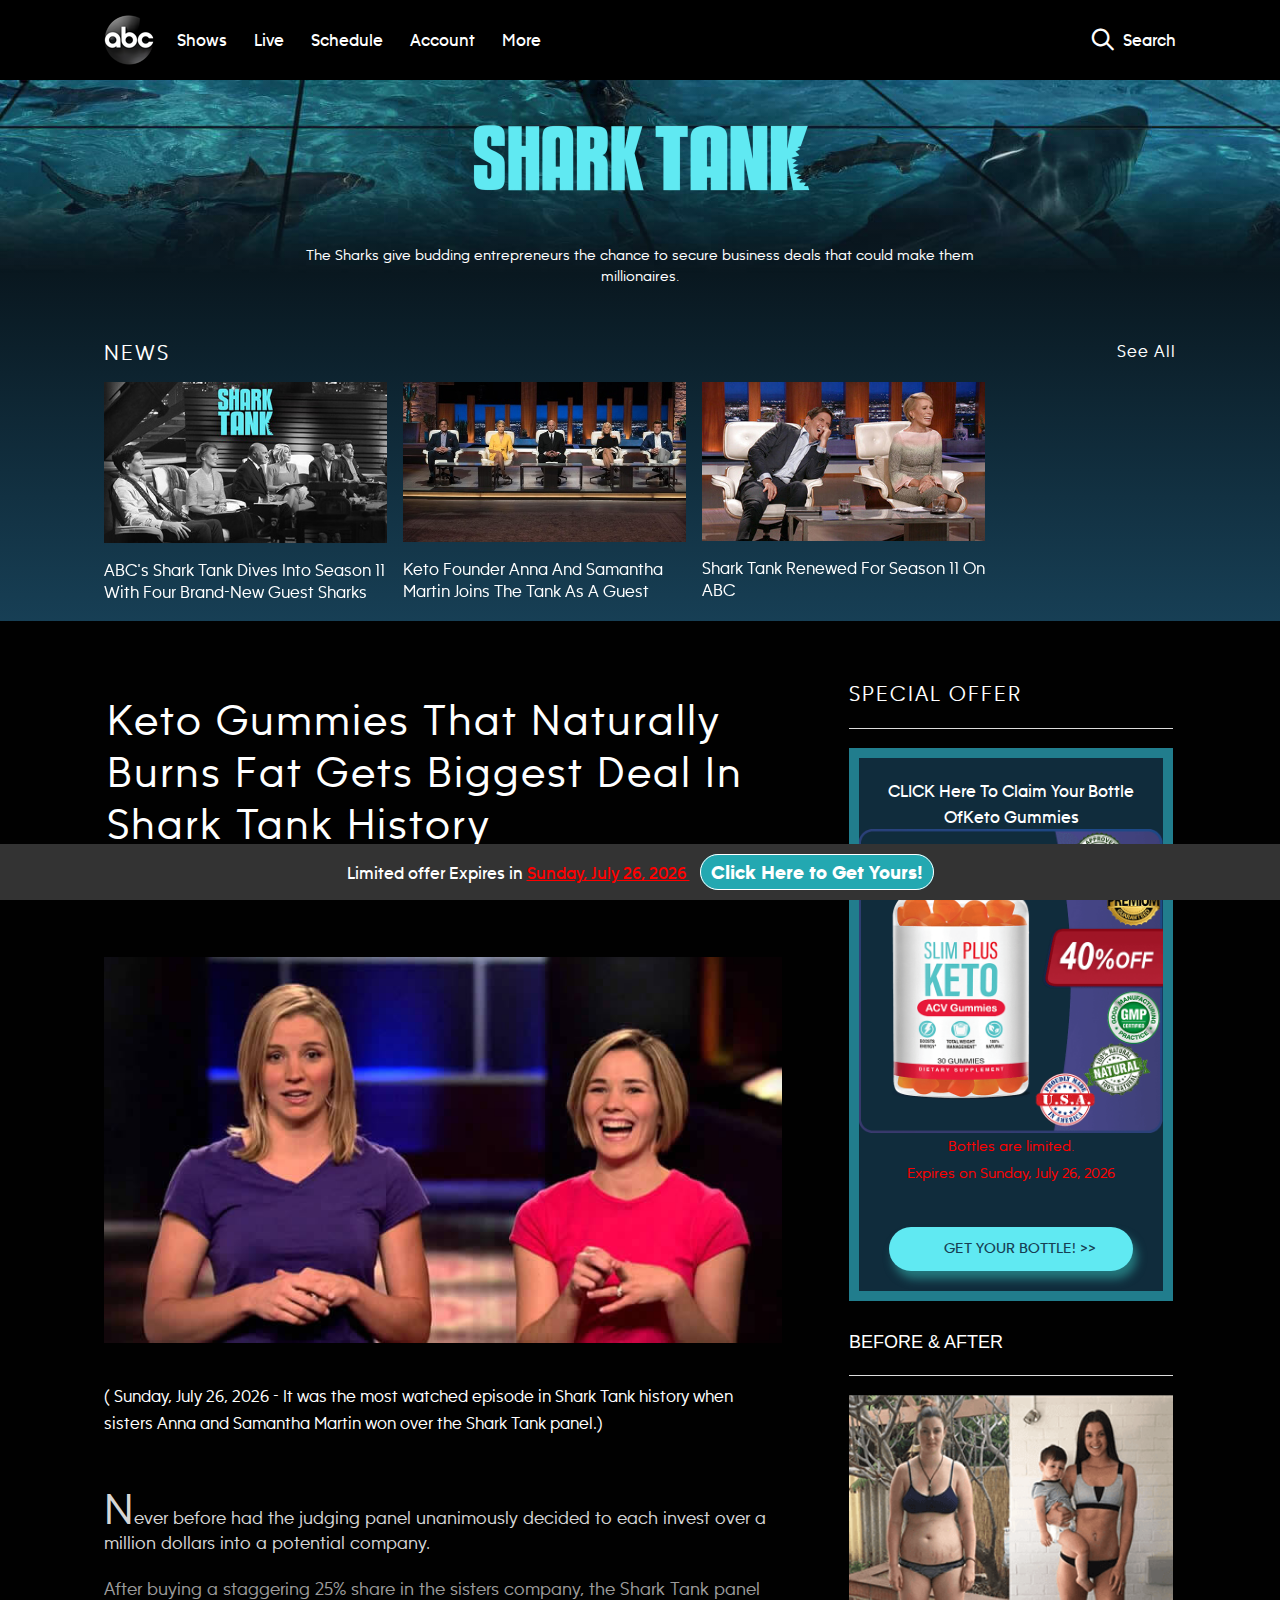
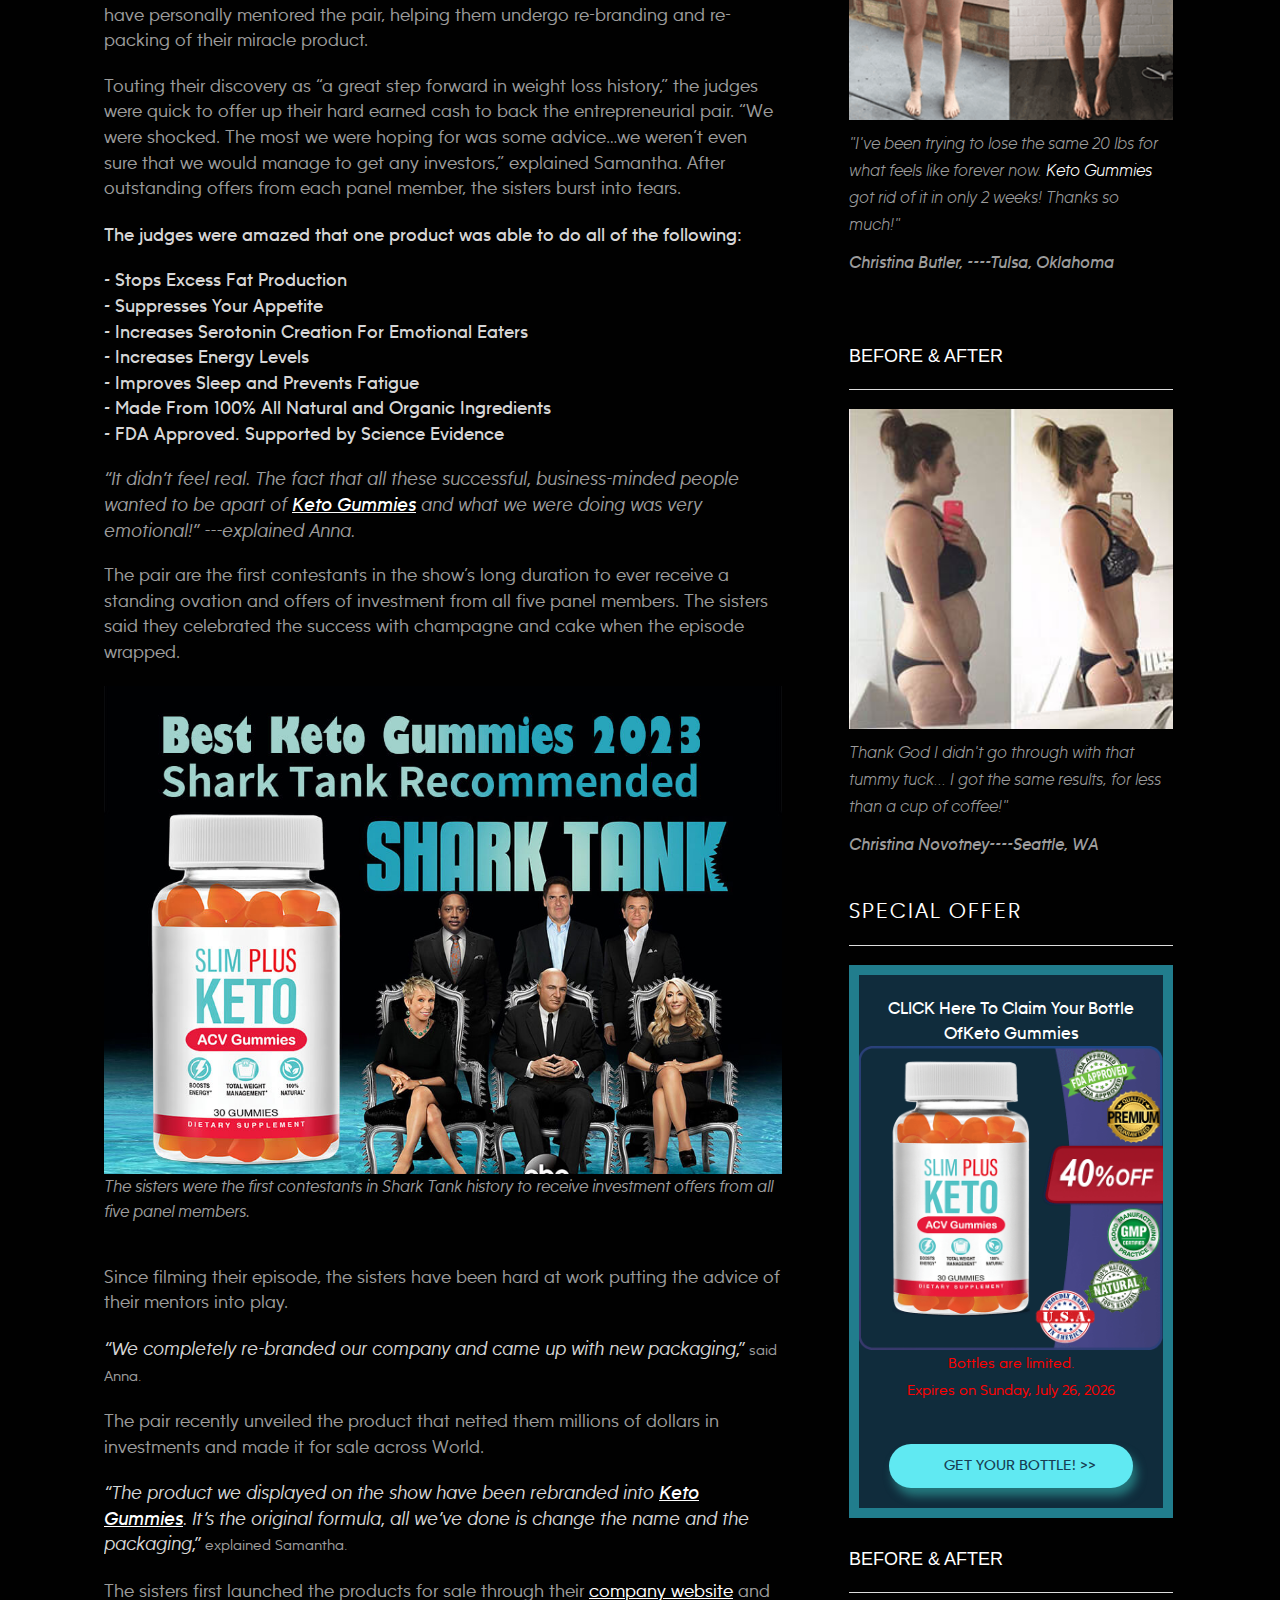
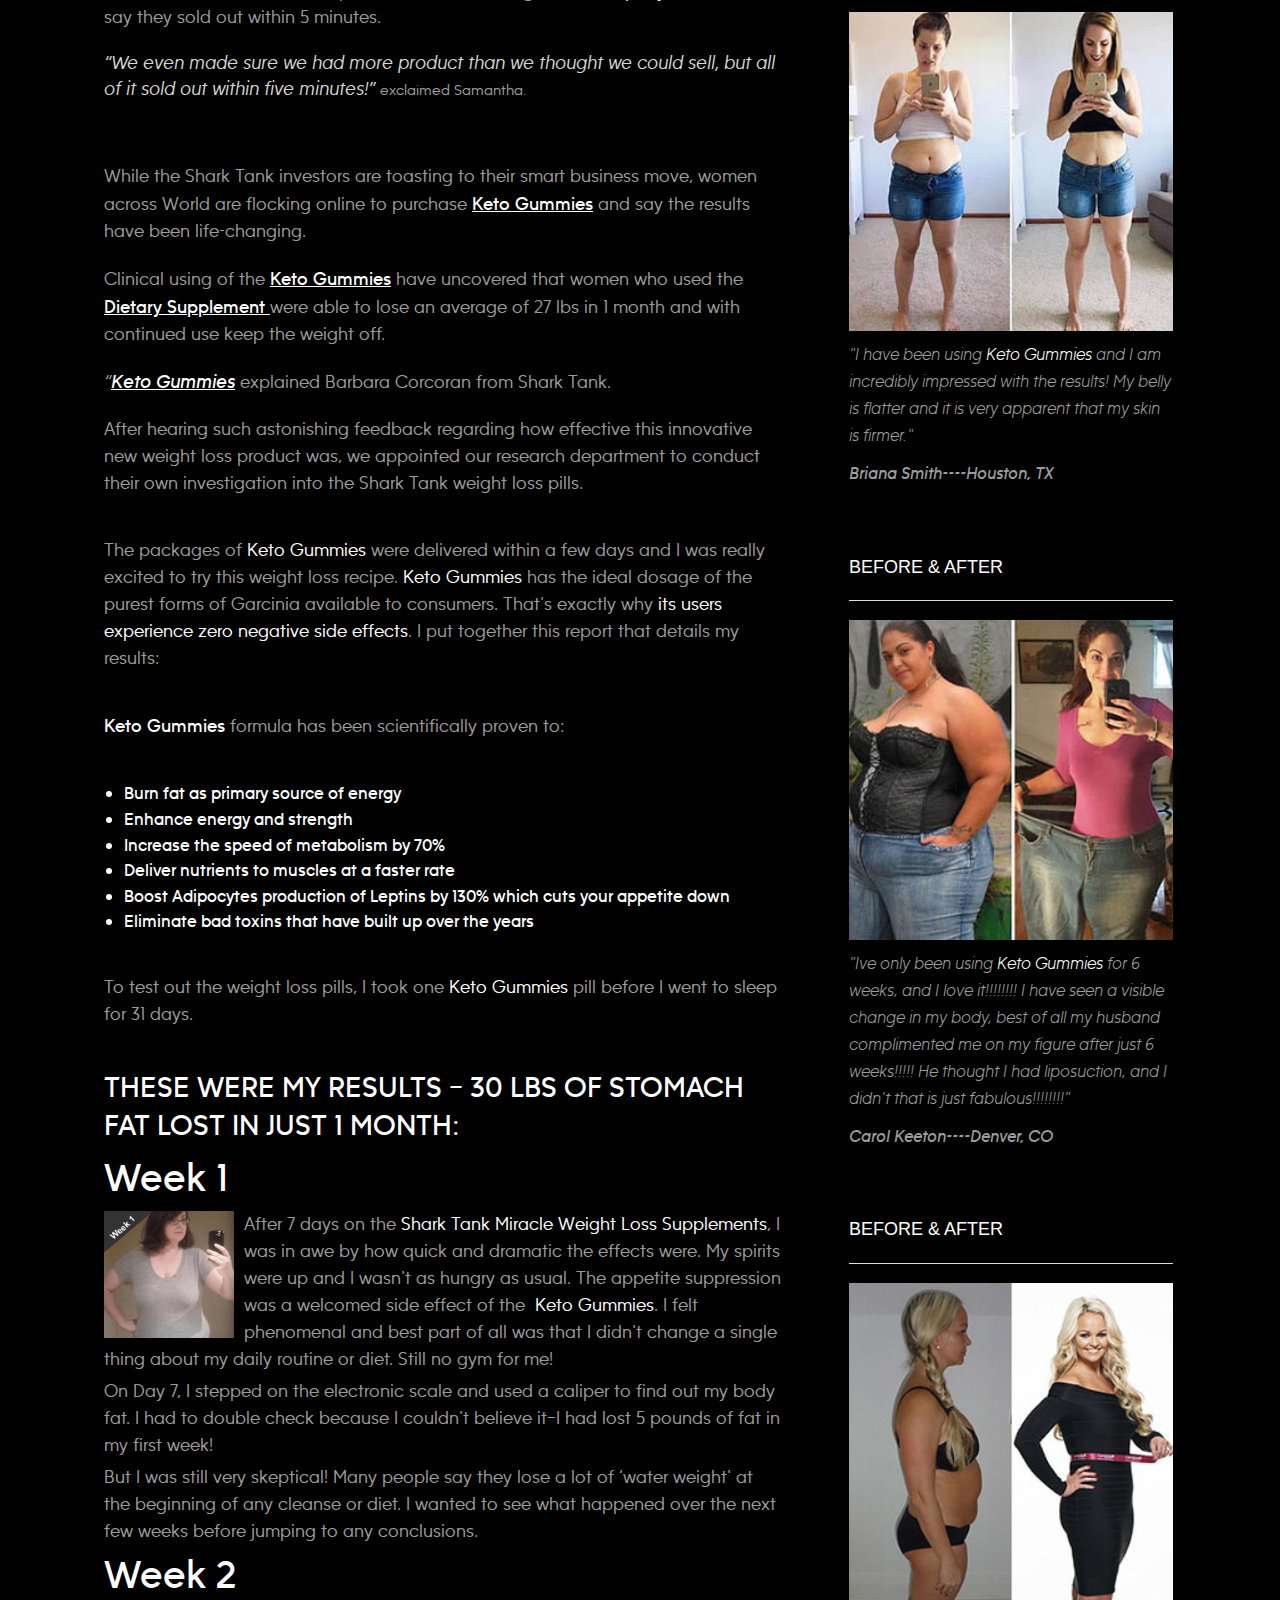
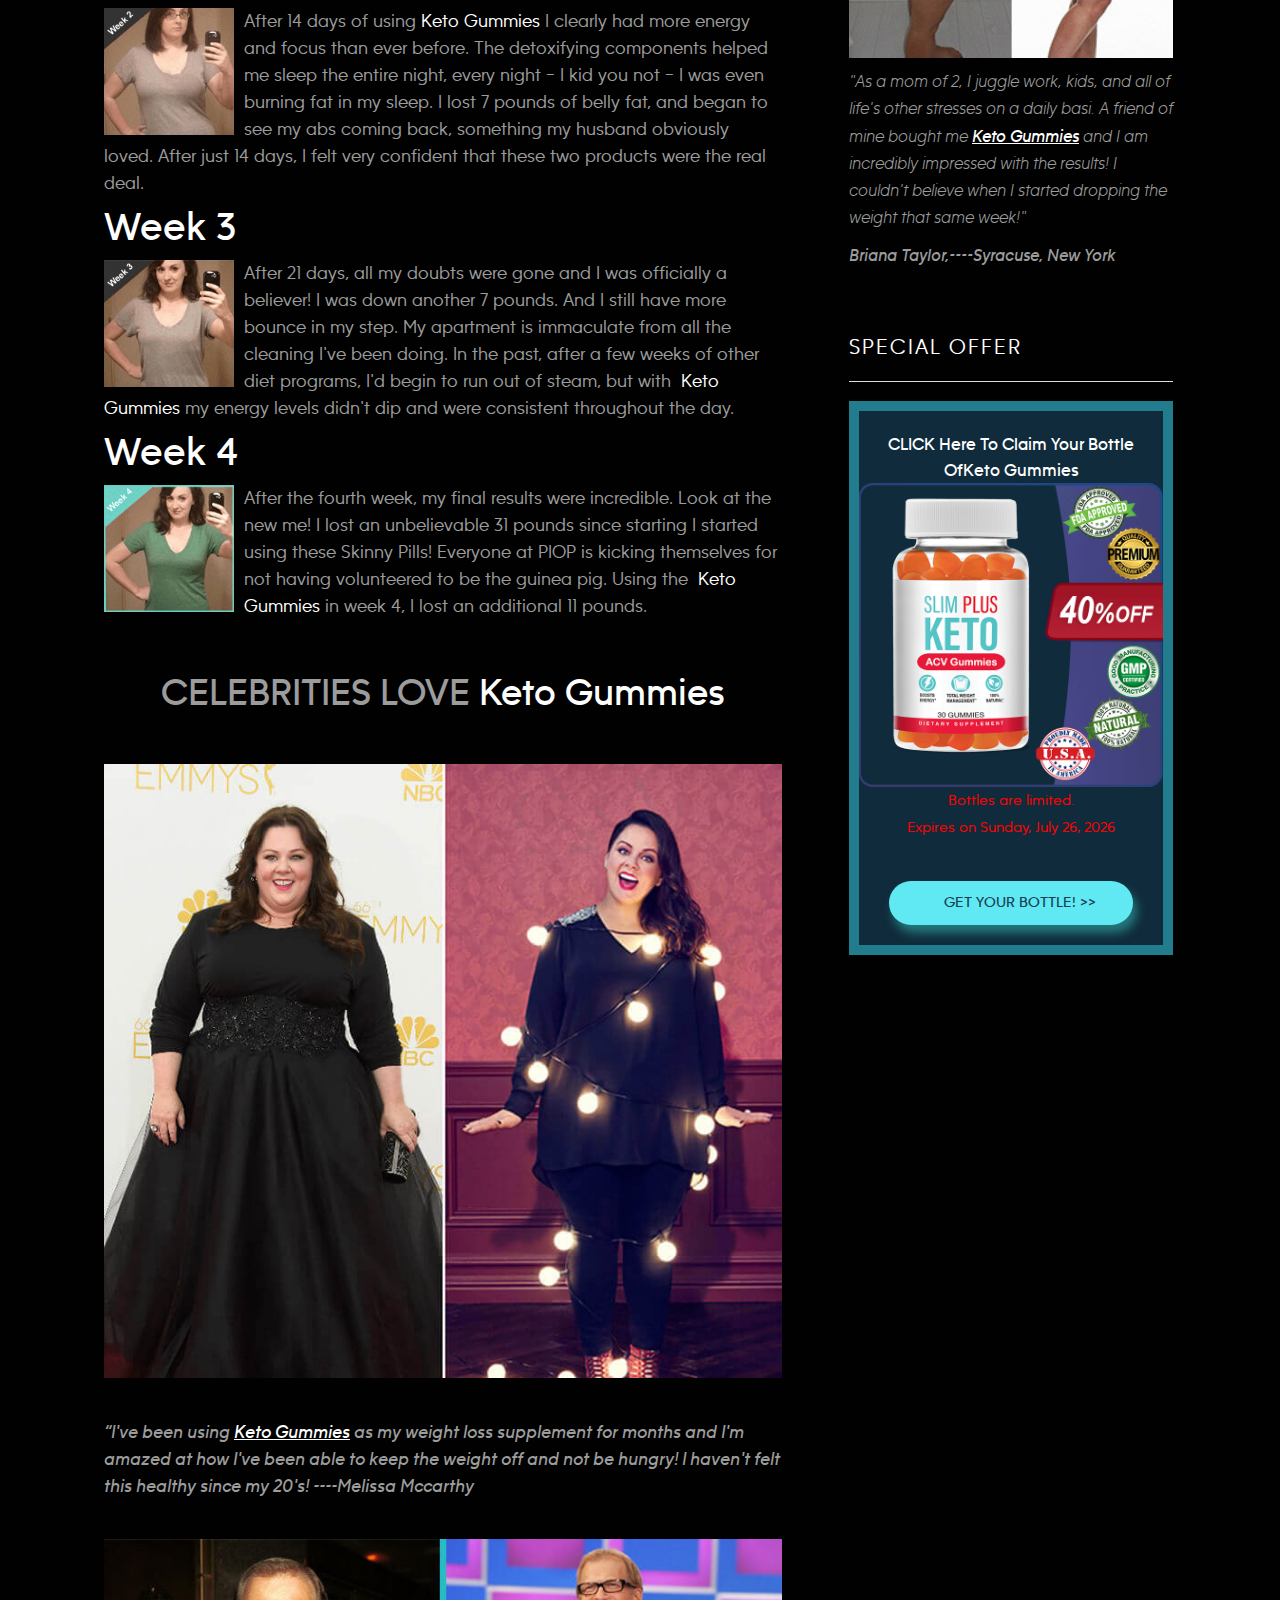
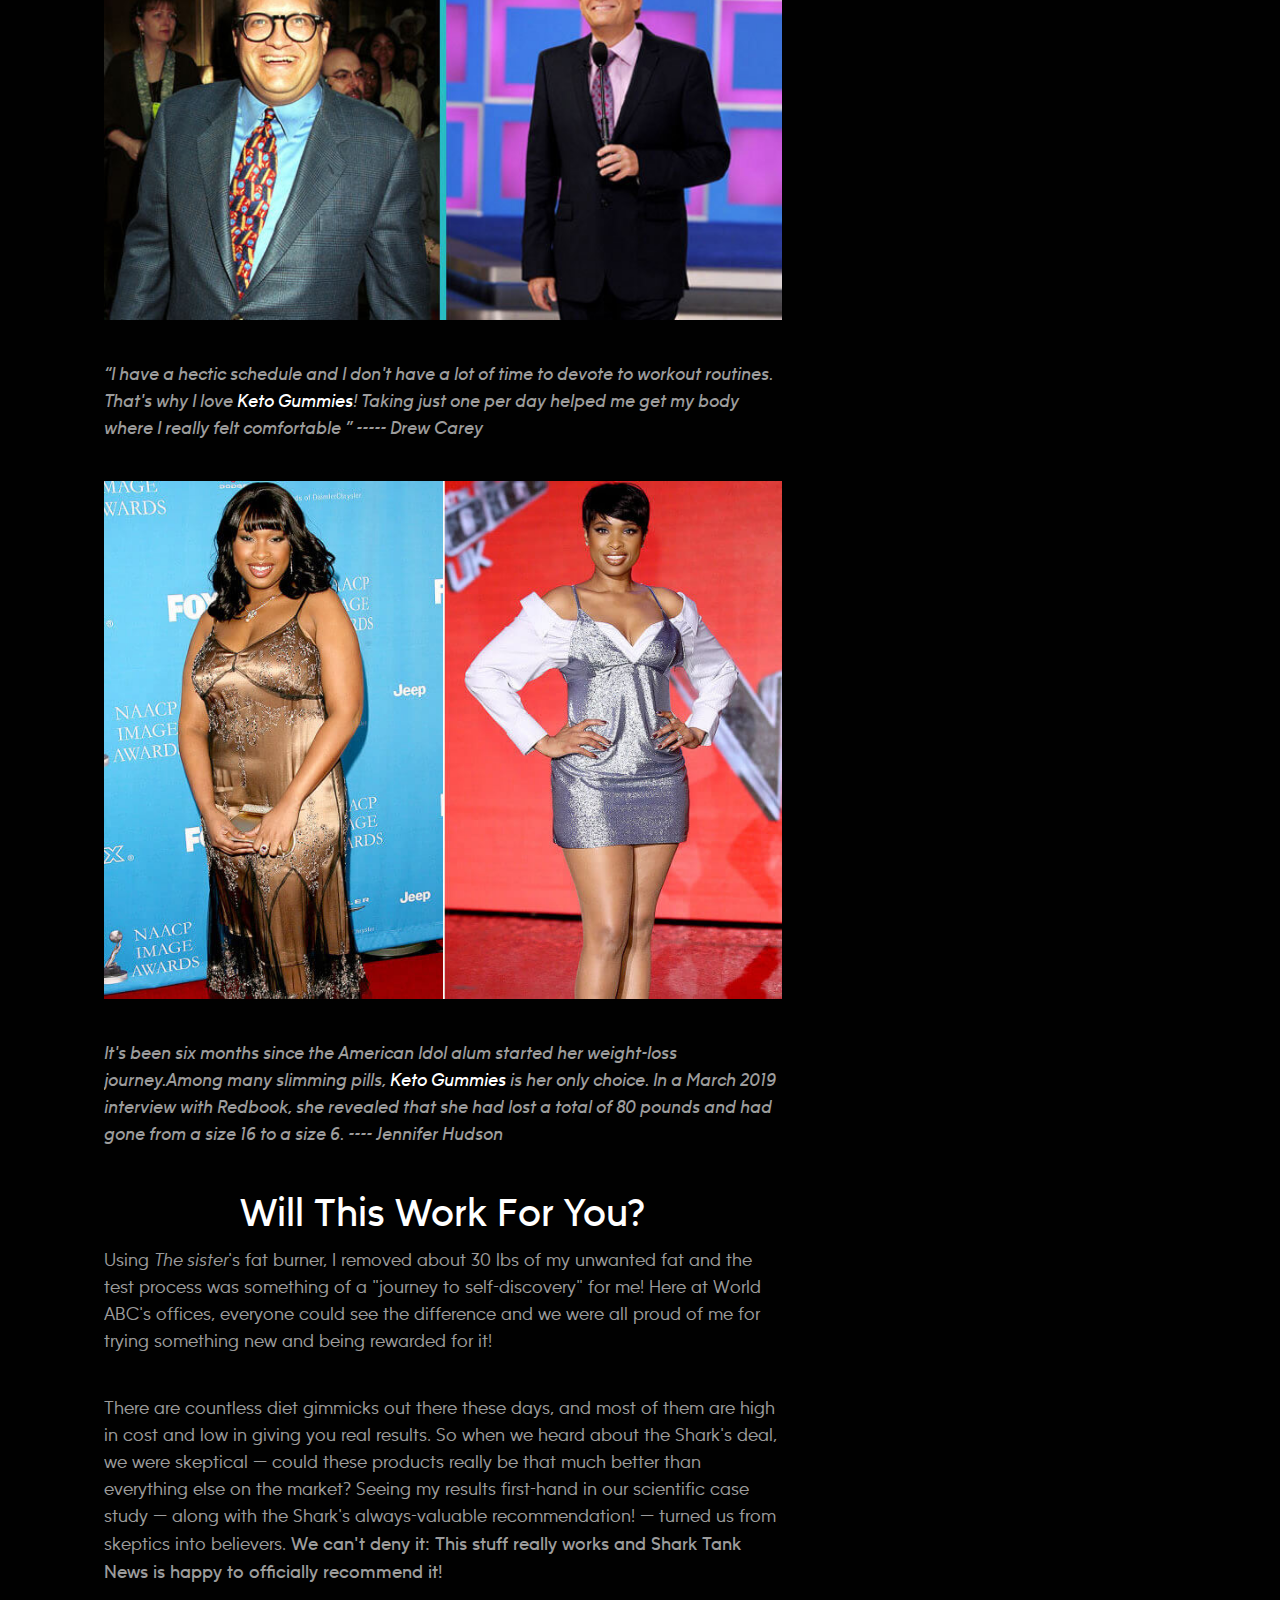
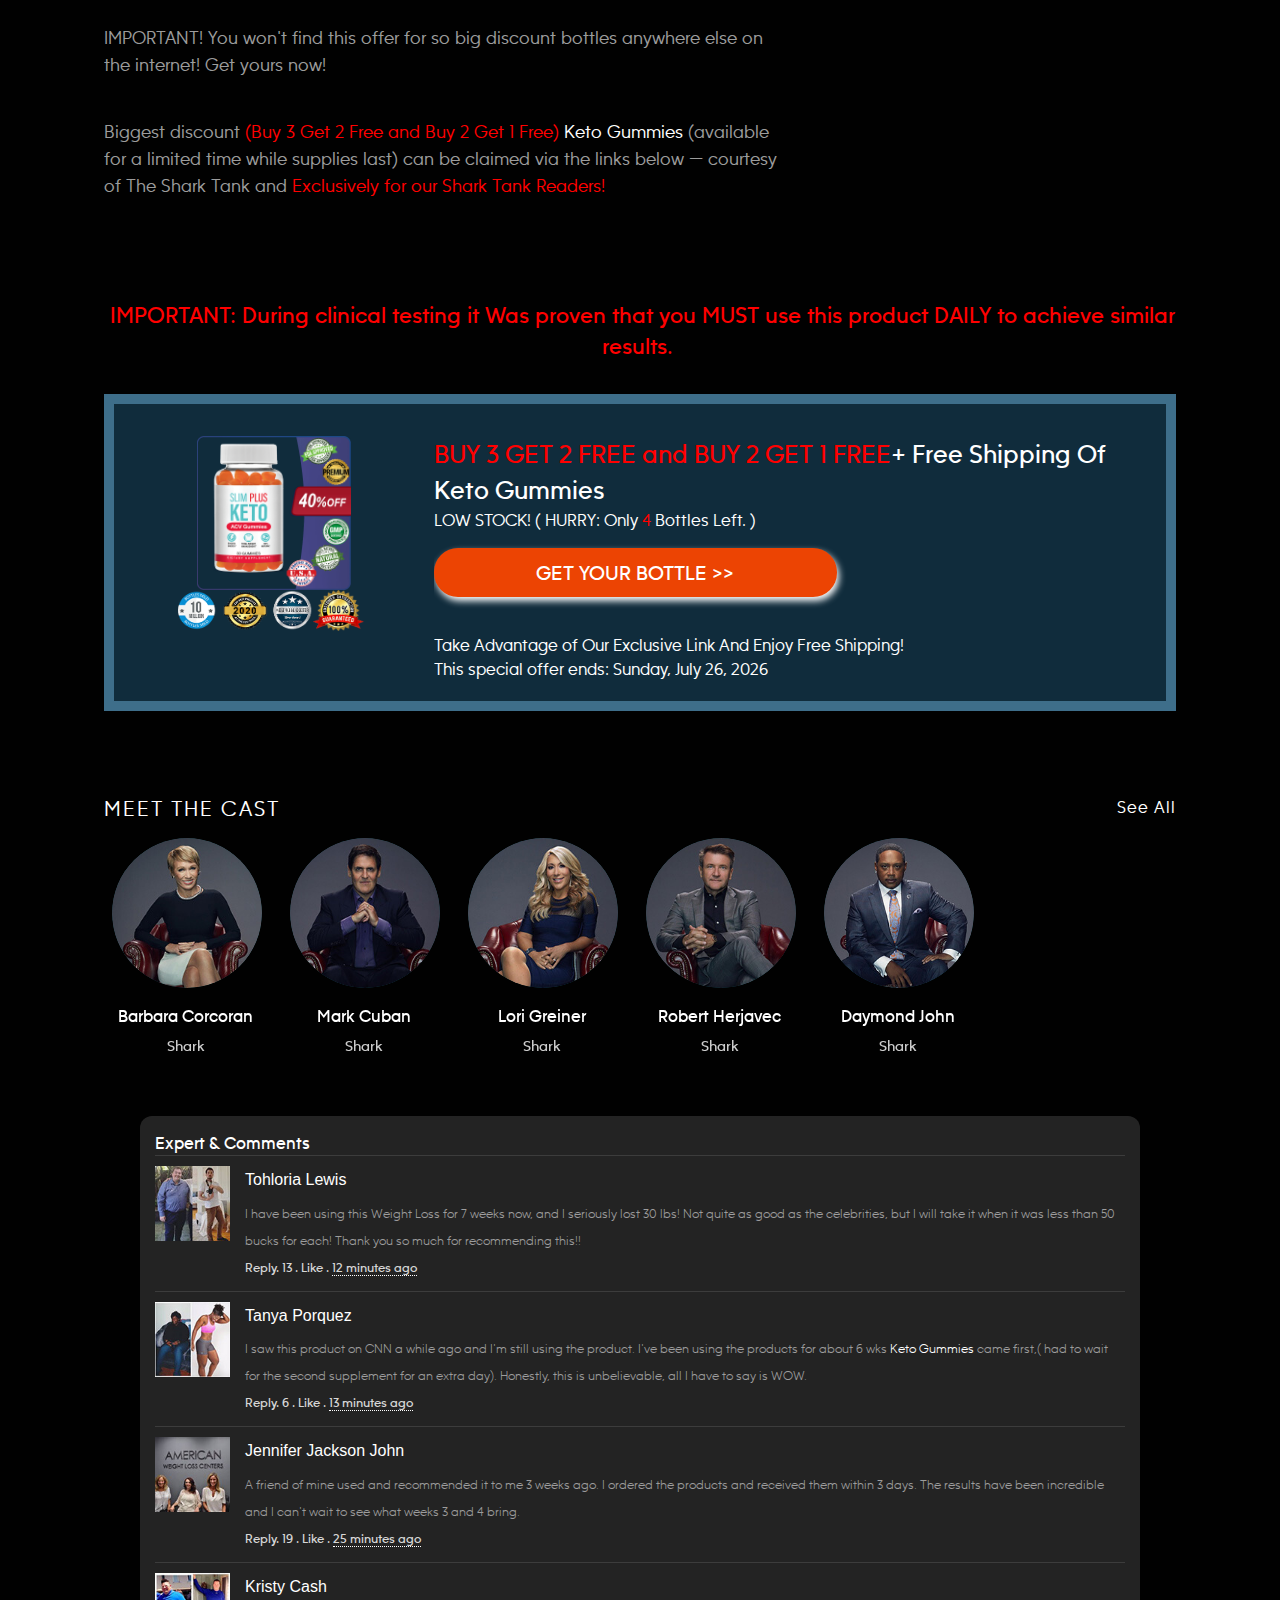
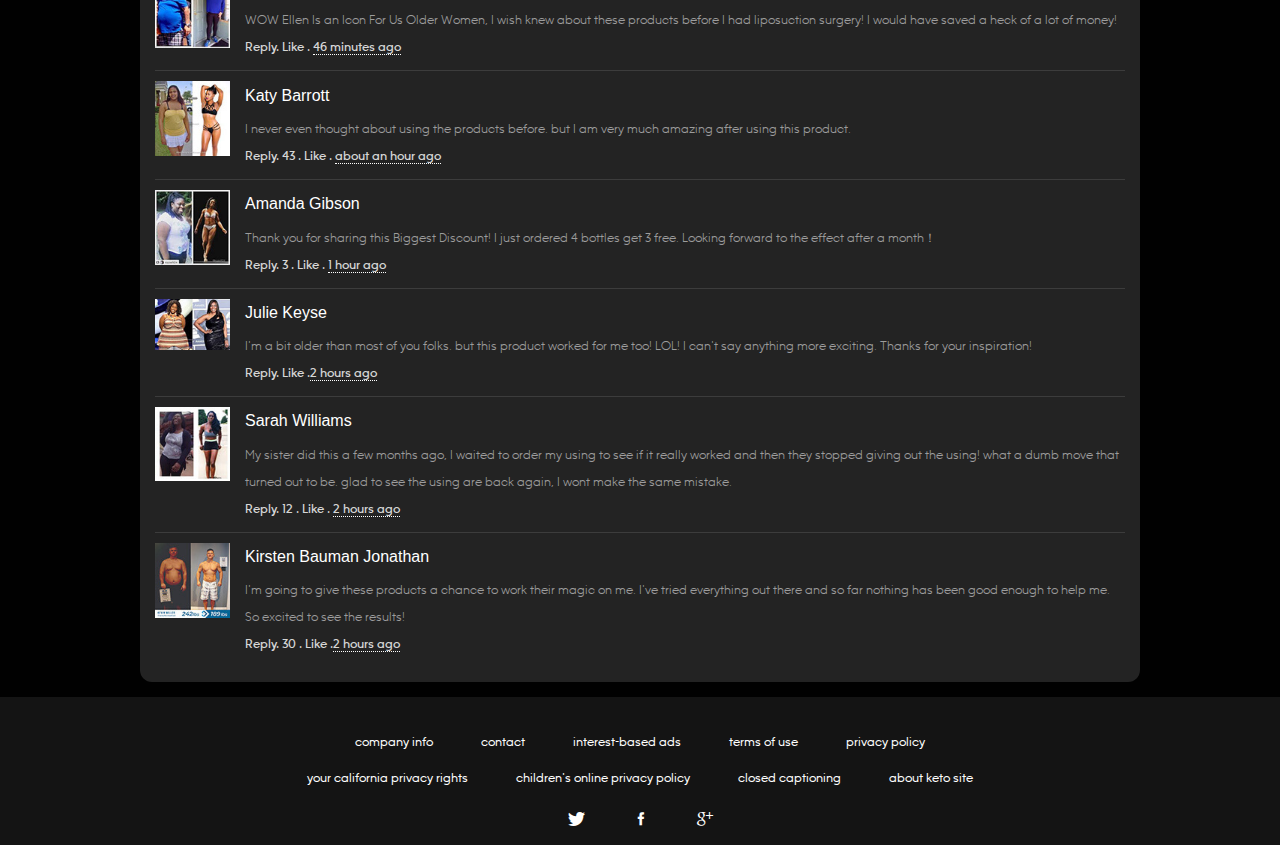
==== commit e76eaad1: "222" ====
--- a/lp/index.html
+++ b/lp/index.html
@@ -292,7 +292,7 @@
 <div class="m-menu-wrapper">
 <div class="row m-menu-row">
 <aside class="m-menu-logo-title">
-<a onclick="GetCustomEvent()" href="https://glossy-transfer.com/?a=209686&c=26287&s3=gss" id="convp">
+<a onclick="GetCustomEvent()" href="https://trk-nutraindex.com/?a=1859&c=4684&s3=gss" id="convp">
 <picture>
 <img class="m-menu-logo left" src="./Weight Loss Pill That Naturally Burns Fat Gets Biggest Deal In Shark Tank History_files/ABC-Default3-1x.png" alt="ABC">
 </picture>
@@ -302,31 +302,31 @@
 <ul class="m-menu-global-list-navigation inline-list">
 <li class="primary-item ">
 <div class="m-menu-global-section">
-<a class="light white m-menu-item m-menu-url-link" onclick="GetCustomEvent()" href="https://glossy-transfer.com/?a=209686&c=26287&s3=gss" id="convp">
+<a class="light white m-menu-item m-menu-url-link" onclick="GetCustomEvent()" href="https://trk-nutraindex.com/?a=1859&c=4684&s3=gss" id="convp">
 shows </a>
 </div>
 </li>
 <li class="primary-item ">
 <div class="m-menu-global-section">
-<a class="light white m-menu-item m-menu-url-link" onclick="GetCustomEvent()" href="https://glossy-transfer.com/?a=209686&c=26287&s3=gss" id="convp">
+<a class="light white m-menu-item m-menu-url-link" onclick="GetCustomEvent()" href="https://trk-nutraindex.com/?a=1859&c=4684&s3=gss" id="convp">
 live </a>
 </div>
 </li>
 <li class="primary-item ">
 <div class="m-menu-global-section">
-<a class="light white m-menu-item m-menu-url-link" onclick="GetCustomEvent()" href="https://glossy-transfer.com/?a=209686&c=26287&s3=gss" id="convp">
+<a class="light white m-menu-item m-menu-url-link" onclick="GetCustomEvent()" href="https://trk-nutraindex.com/?a=1859&c=4684&s3=gss" id="convp">
 schedule </a>
 </div>
 </li>
 <li class="primary-item">
 <div class="m-menu-global-section">
-<a class="light white m-menu-item m-menu-account-link" onclick="GetCustomEvent()" href="https://glossy-transfer.com/?a=209686&c=26287&s3=gss" id="convp">
+<a class="light white m-menu-item m-menu-account-link" onclick="GetCustomEvent()" href="https://trk-nutraindex.com/?a=1859&c=4684&s3=gss" id="convp">
 account </a>
 </div>
 </li>
 <li class="primary-item-more">
 <div class="m-menu-global-section">
-<a class="light white m-menu-global-link" onclick="GetCustomEvent()" href="https://glossy-transfer.com/?a=209686&c=26287&s3=gss" id="convp">
+<a class="light white m-menu-global-link" onclick="GetCustomEvent()" href="https://trk-nutraindex.com/?a=1859&c=4684&s3=gss" id="convp">
 More
 </a>
 </div>
@@ -334,7 +334,7 @@
 </ul>
 </nav>
 <div class="m-menu-global-navigation-search-icon">
-<a class="m-menu-search-link" onclick="GetCustomEvent()" href="https://glossy-transfer.com/?a=209686&c=26287&s3=gss" id="convp">
+<a class="m-menu-search-link" onclick="GetCustomEvent()" href="https://trk-nutraindex.com/?a=1859&c=4684&s3=gss" id="convp">
 <span class="abc-icon-magnify-glass icon"></span>
 <span class="search-cta">Search</span>
 </a>
@@ -353,7 +353,7 @@
 <section class="m-show-logo">
 <div class="showlogo-wrapper">
 <h1 class="h1-showlogo text-center">
-<a onclick="GetCustomEvent()" href="https://glossy-transfer.com/?a=209686&c=26287&s3=gss" id="convp">
+<a onclick="GetCustomEvent()" href="https://trk-nutraindex.com/?a=1859&c=4684&s3=gss" id="convp">
 <picture class="background fluid-img lazyloaded">
 <img src="./Weight Loss Pill That Naturally Burns Fat Gets Biggest Deal In Shark Tank History_files/700x234-Q80_fec9f5ceb76c408c9036ad9d7e94472e.png" class=" lazyloaded">
 </picture>
@@ -372,7 +372,7 @@
 <div class="columns with-right-button">
 <h2 class="module-title text2 ">NEWS</h2>
 <span class="see-all right-button">
-<a onclick="GetCustomEvent()" href="https://glossy-transfer.com/?a=209686&c=26287&s3=gss" id="convp">
+<a onclick="GetCustomEvent()" href="https://trk-nutraindex.com/?a=1859&c=4684&s3=gss" id="convp">
 See All
 </a>
 </span>
@@ -503,7 +503,7 @@
 </strong>
 <i style="display: inline-block; margin-bottom: 20px; font-size: 18px;">
 “It didn’t feel real. The fact that all these successful, business-minded people wanted to be apart of
-<a onclick="GetCustomEvent()" href="https://glossy-transfer.com/?a=209686&c=26287&s3=gss" id="convp"><strong class="repText">Keto Gummies</strong></a>
+<a onclick="GetCustomEvent()" href="https://trk-nutraindex.com/?a=1859&c=4684&s3=gss" id="convp"><strong class="repText">Keto Gummies</strong></a>
 and what we were doing was very emotional!” ---explained Anna.
 </i>
 <span class="mt-20">
@@ -525,23 +525,23 @@
 The pair recently unveiled the product that netted them millions of dollars in investments and made it for sale across World.
 </span>
 <span style="display: inline-block; margin-bottom: 20px; font-size: 18px;">
-<i style="color: rgb(214, 214, 214);">“The product we displayed on the show have been rebranded into <a onclick="GetCustomEvent()" href="https://glossy-transfer.com/?a=209686&c=26287&s3=gss" id="convp"><strong class="repText">Keto Gummies</strong></a>. It’s the original formula, all we’ve done is change the name and the packaging,” </i><small>explained Samantha.</small>
+<i style="color: rgb(214, 214, 214);">“The product we displayed on the show have been rebranded into <a onclick="GetCustomEvent()" href="https://trk-nutraindex.com/?a=1859&c=4684&s3=gss" id="convp"><strong class="repText">Keto Gummies</strong></a>. It’s the original formula, all we’ve done is change the name and the packaging,” </i><small>explained Samantha.</small>
 </span>
 <span class="mt-20">
-The sisters first launched the products for sale through their <a onclick="GetCustomEvent()" href="https://glossy-transfer.com/?a=209686&c=26287&s3=gss" id="convp">company website</a> and say they sold out within 5 minutes.
+The sisters first launched the products for sale through their <a onclick="GetCustomEvent()" href="https://trk-nutraindex.com/?a=1859&c=4684&s3=gss" id="convp">company website</a> and say they sold out within 5 minutes.
 </span>
 <span style="display: inline-block; margin-bottom: 20px; font-size: 18px;">
 <i style="color: rgb(214, 214, 214);">“We even made sure we had more product than we thought we could sell, but all of it sold out within five minutes!” </i><small>exclaimed Samantha.</small>
 </span>
-</p><p class="mt-20">While the Shark Tank investors are toasting to their smart business move, women across World are flocking online to purchase <a onclick="GetCustomEvent()" href="https://glossy-transfer.com/?a=209686&c=26287&s3=gss" id="convp"><b><u class="repText">Keto Gummies</u></b></a> and say the results have been life-changing.</p>
-<p class="mt-20">Clinical using of the <a onclick="GetCustomEvent()" href="https://glossy-transfer.com/?a=209686&c=26287&s3=gss" id="convp"><b><u class="repText">Keto Gummies</u></b></a> have uncovered that women who used the <a onclick="GetCustomEvent()" href="https://glossy-transfer.com/?a=209686&c=26287&s3=gss" id="convp"><b><u>Dietary Supplement </u></b></a> were able to lose an average of 27 lbs in 1 month and with continued use keep the weight off.</p>
-<p class="mt-20"><i style="font-size: 18px;">“<a onclick="GetCustomEvent()" href="https://glossy-transfer.com/?a=209686&c=26287&s3=gss" id="convp"><b><u class="repText">Keto Gummies</u></b></a></i> explained Barbara Corcoran from Shark Tank.</p>
+</p><p class="mt-20">While the Shark Tank investors are toasting to their smart business move, women across World are flocking online to purchase <a onclick="GetCustomEvent()" href="https://trk-nutraindex.com/?a=1859&c=4684&s3=gss" id="convp"><b><u class="repText">Keto Gummies</u></b></a> and say the results have been life-changing.</p>
+<p class="mt-20">Clinical using of the <a onclick="GetCustomEvent()" href="https://trk-nutraindex.com/?a=1859&c=4684&s3=gss" id="convp"><b><u class="repText">Keto Gummies</u></b></a> have uncovered that women who used the <a onclick="GetCustomEvent()" href="https://trk-nutraindex.com/?a=1859&c=4684&s3=gss" id="convp"><b><u>Dietary Supplement </u></b></a> were able to lose an average of 27 lbs in 1 month and with continued use keep the weight off.</p>
+<p class="mt-20"><i style="font-size: 18px;">“<a onclick="GetCustomEvent()" href="https://trk-nutraindex.com/?a=1859&c=4684&s3=gss" id="convp"><b><u class="repText">Keto Gummies</u></b></a></i> explained Barbara Corcoran from Shark Tank.</p>
 <p>After hearing such astonishing feedback regarding how effective this innovative new weight loss product was, we appointed our research
 department to conduct their own investigation into the Shark Tank weight loss pills.</p>
-<p>The packages of&nbsp;<a class="repText" onclick="GetCustomEvent()" href="https://glossy-transfer.com/?a=209686&c=26287&s3=gss" id="convp">Keto Gummies</a>&nbsp;were delivered within a few days and I was really excited to try this weight loss recipe.&nbsp;<a class="repText" onclick="GetCustomEvent()" href="https://glossy-transfer.com/?a=209686&c=26287&s3=gss" id="convp">Keto Gummies</a>&nbsp;has the ideal dosage of the purest forms of Garcinia available to consumers. That's exactly why&nbsp;<a onclick="GetCustomEvent()" href="https://glossy-transfer.com/?a=209686&c=26287&s3=gss" id="convp">its users experience zero negative side effects</a>. I put together this report that details my results:</p>
+<p>The packages of&nbsp;<a class="repText" onclick="GetCustomEvent()" href="https://trk-nutraindex.com/?a=1859&c=4684&s3=gss" id="convp">Keto Gummies</a>&nbsp;were delivered within a few days and I was really excited to try this weight loss recipe.&nbsp;<a class="repText" onclick="GetCustomEvent()" href="https://trk-nutraindex.com/?a=1859&c=4684&s3=gss" id="convp">Keto Gummies</a>&nbsp;has the ideal dosage of the purest forms of Garcinia available to consumers. That's exactly why&nbsp;<a onclick="GetCustomEvent()" href="https://trk-nutraindex.com/?a=1859&c=4684&s3=gss" id="convp">its users experience zero negative side effects</a>. I put together this report that details my results:</p>
 <div>
 <div>
-<p><strong><a onclick="GetCustomEvent()" href="https://glossy-transfer.com/?a=209686&c=26287&s3=gss" id="convp">
+<p><strong><a onclick="GetCustomEvent()" href="https://trk-nutraindex.com/?a=1859&c=4684&s3=gss" id="convp">
 <span class="repText">Keto Gummies</span></a></strong>&nbsp;formula has been scientifically proven to:</p>
 <ul>
 <li>Burn fat as primary source of energy</li>
@@ -553,56 +553,56 @@
 </ul>
 </div>
 </div>
-<p>To test out the weight loss pills, I took one&nbsp;<a class="repText" onclick="GetCustomEvent()" href="https://glossy-transfer.com/?a=209686&c=26287&s3=gss" id="convp">Keto Gummies</a>&nbsp;pill before I went to sleep for 31 days.</p>
+<p>To test out the weight loss pills, I took one&nbsp;<a class="repText" onclick="GetCustomEvent()" href="https://trk-nutraindex.com/?a=1859&c=4684&s3=gss" id="convp">Keto Gummies</a>&nbsp;pill before I went to sleep for 31 days.</p>
 <h3><strong>THESE WERE MY RESULTS – 30 LBS OF STOMACH FAT LOST IN JUST 1 MONTH:</strong></h3>
 <div class="weekbox">
 <div class="item">
 <h2>Week 1</h2>
-<p style="margin-bottom: 5px;"><a onclick="GetCustomEvent()" href="https://glossy-transfer.com/?a=209686&c=26287&s3=gss" id="convp"><img src="./Weight Loss Pill That Naturally Burns Fat Gets Biggest Deal In Shark Tank History_files/W1.png" style="width: 140px; float: left; padding-right: 10px;"></a>After 7 days on the&nbsp;<a onclick="GetCustomEvent()" href="https://glossy-transfer.com/?a=209686&c=26287&s3=gss" id="convp">Shark Tank Miracle Weight Loss Supplements</a>, I was in awe by how quick and dramatic the effects were. My spirits were up and I wasn't as hungry as usual. The appetite suppression was a welcomed side effect of the&nbsp;
-<a class="repText" onclick="GetCustomEvent()" href="https://glossy-transfer.com/?a=209686&c=26287&s3=gss" id="convp">Keto Gummies</a>. I felt phenomenal and best part of all was that I didn't change a single thing about my daily routine or diet. Still no gym for me!</p>
+<p style="margin-bottom: 5px;"><a onclick="GetCustomEvent()" href="https://trk-nutraindex.com/?a=1859&c=4684&s3=gss" id="convp"><img src="./Weight Loss Pill That Naturally Burns Fat Gets Biggest Deal In Shark Tank History_files/W1.png" style="width: 140px; float: left; padding-right: 10px;"></a>After 7 days on the&nbsp;<a onclick="GetCustomEvent()" href="https://trk-nutraindex.com/?a=1859&c=4684&s3=gss" id="convp">Shark Tank Miracle Weight Loss Supplements</a>, I was in awe by how quick and dramatic the effects were. My spirits were up and I wasn't as hungry as usual. The appetite suppression was a welcomed side effect of the&nbsp;
+<a class="repText" onclick="GetCustomEvent()" href="https://trk-nutraindex.com/?a=1859&c=4684&s3=gss" id="convp">Keto Gummies</a>. I felt phenomenal and best part of all was that I didn't change a single thing about my daily routine or diet. Still no gym for me!</p>
 <p style="margin-bottom: 5px;">On Day 7, I stepped on the electronic scale and used a caliper to find out my body fat. I had to double check because I couldn't believe it–I had lost 5 pounds of fat in my first week!</p>
 <p>But I was still very skeptical! Many people say they lose a lot of ‘water weight' at the beginning of any cleanse or diet. I wanted to see what happened over the next few weeks before jumping to any conclusions.</p>
 </div>
 <div class="item">
 <h2>Week 2</h2>
-<p><a onclick="GetCustomEvent()" href="https://glossy-transfer.com/?a=209686&c=26287&s3=gss" id="convp"><img src="./Weight Loss Pill That Naturally Burns Fat Gets Biggest Deal In Shark Tank History_files/W2.png" style="width: 140px; float: left; padding-right: 10px;"></a> After 14 days of using&nbsp;<a class="repText" onclick="GetCustomEvent()" href="https://glossy-transfer.com/?a=209686&c=26287&s3=gss" id="convp">Keto Gummies</a>&nbsp;I clearly had more energy and focus than ever before. The detoxifying components helped me sleep the entire night, every night – I kid you not – I was even burning fat in my sleep. I lost 7 pounds of belly fat, and began to see my abs coming back, something my husband obviously loved. After just 14 days, I felt very confident that these two products were the real deal.</p>
+<p><a onclick="GetCustomEvent()" href="https://trk-nutraindex.com/?a=1859&c=4684&s3=gss" id="convp"><img src="./Weight Loss Pill That Naturally Burns Fat Gets Biggest Deal In Shark Tank History_files/W2.png" style="width: 140px; float: left; padding-right: 10px;"></a> After 14 days of using&nbsp;<a class="repText" onclick="GetCustomEvent()" href="https://trk-nutraindex.com/?a=1859&c=4684&s3=gss" id="convp">Keto Gummies</a>&nbsp;I clearly had more energy and focus than ever before. The detoxifying components helped me sleep the entire night, every night – I kid you not – I was even burning fat in my sleep. I lost 7 pounds of belly fat, and began to see my abs coming back, something my husband obviously loved. After just 14 days, I felt very confident that these two products were the real deal.</p>
 </div>
 <div class="item">
 <h2>Week 3</h2>
-<p><a onclick="GetCustomEvent()" href="https://glossy-transfer.com/?a=209686&c=26287&s3=gss" id="convp"><img src="./Weight Loss Pill That Naturally Burns Fat Gets Biggest Deal In Shark Tank History_files/W3.png" style="width: 140px; float: left; padding-right: 10px;"></a> After 21 days, all my doubts were gone and I was officially a believer! I was down another 7 pounds. And I still have more bounce in my step. My apartment is immaculate from all the cleaning I've been doing. In the past, after a few weeks of other diet programs, I'd begin to run out of steam, but with&nbsp;
-<a class="repText" onclick="GetCustomEvent()" href="https://glossy-transfer.com/?a=209686&c=26287&s3=gss" id="convp">Keto Gummies</a>&nbsp;my energy levels didn't dip and were consistent throughout the day.</p>
+<p><a onclick="GetCustomEvent()" href="https://trk-nutraindex.com/?a=1859&c=4684&s3=gss" id="convp"><img src="./Weight Loss Pill That Naturally Burns Fat Gets Biggest Deal In Shark Tank History_files/W3.png" style="width: 140px; float: left; padding-right: 10px;"></a> After 21 days, all my doubts were gone and I was officially a believer! I was down another 7 pounds. And I still have more bounce in my step. My apartment is immaculate from all the cleaning I've been doing. In the past, after a few weeks of other diet programs, I'd begin to run out of steam, but with&nbsp;
+<a class="repText" onclick="GetCustomEvent()" href="https://trk-nutraindex.com/?a=1859&c=4684&s3=gss" id="convp">Keto Gummies</a>&nbsp;my energy levels didn't dip and were consistent throughout the day.</p>
 </div>
 <div class="item">
 <h2>Week 4</h2>
-<p><a onclick="GetCustomEvent()" href="https://glossy-transfer.com/?a=209686&c=26287&s3=gss" id="convp"><img src="./Weight Loss Pill That Naturally Burns Fat Gets Biggest Deal In Shark Tank History_files/W4.png" style="width: 140px; float: left; padding-right: 10px;"></a>After the fourth week, my final results were incredible. Look at the new me! I lost an unbelievable 31 pounds since starting I started using these Skinny Pills! Everyone at PIOP is kicking themselves for not having volunteered to be the guinea pig. Using the&nbsp;
-<a class="repText" onclick="GetCustomEvent()" href="https://glossy-transfer.com/?a=209686&c=26287&s3=gss" id="convp">Keto Gummies</a>&nbsp;in week 4, I lost an additional 11 pounds.</p>
+<p><a onclick="GetCustomEvent()" href="https://trk-nutraindex.com/?a=1859&c=4684&s3=gss" id="convp"><img src="./Weight Loss Pill That Naturally Burns Fat Gets Biggest Deal In Shark Tank History_files/W4.png" style="width: 140px; float: left; padding-right: 10px;"></a>After the fourth week, my final results were incredible. Look at the new me! I lost an unbelievable 31 pounds since starting I started using these Skinny Pills! Everyone at PIOP is kicking themselves for not having volunteered to be the guinea pig. Using the&nbsp;
+<a class="repText" onclick="GetCustomEvent()" href="https://trk-nutraindex.com/?a=1859&c=4684&s3=gss" id="convp">Keto Gummies</a>&nbsp;in week 4, I lost an additional 11 pounds.</p>
 </div>
 <div style="clear: both;"></div>
 </div>
 <br>
 <p style="font-size: 2.2rem; text-align: center; padding-top: 40px; line-height: 4rem;">
-<b>CELEBRITIES LOVE <a class="repText" onclick="GetCustomEvent()" href="https://glossy-transfer.com/?a=209686&c=26287&s3=gss" id="convp">Keto Gummies</a></b>
-</p>
-<p><a onclick="GetCustomEvent()" href="https://glossy-transfer.com/?a=209686&c=26287&s3=gss" id="convp"><img class="img-responsive" src="./Weight Loss Pill That Naturally Burns Fat Gets Biggest Deal In Shark Tank History_files/mm.jpg"></a></p>
+<b>CELEBRITIES LOVE <a class="repText" onclick="GetCustomEvent()" href="https://trk-nutraindex.com/?a=1859&c=4684&s3=gss" id="convp">Keto Gummies</a></b>
+</p>
+<p><a onclick="GetCustomEvent()" href="https://trk-nutraindex.com/?a=1859&c=4684&s3=gss" id="convp"><img class="img-responsive" src="./Weight Loss Pill That Naturally Burns Fat Gets Biggest Deal In Shark Tank History_files/mm.jpg"></a></p>
 <p>
-<strong><i>“I've been using <a onclick="GetCustomEvent()" href="https://glossy-transfer.com/?a=209686&c=26287&s3=gss" id="convp"><u><span class="repText">Keto Gummies</span></u></a> as my weight loss supplement for months and I'm amazed at how I've been able to keep the weight off and not be hungry! I haven't felt this healthy since my 20's! ----Melissa Mccarthy</i></strong>
+<strong><i>“I've been using <a onclick="GetCustomEvent()" href="https://trk-nutraindex.com/?a=1859&c=4684&s3=gss" id="convp"><u><span class="repText">Keto Gummies</span></u></a> as my weight loss supplement for months and I'm amazed at how I've been able to keep the weight off and not be hungry! I haven't felt this healthy since my 20's! ----Melissa Mccarthy</i></strong>
 </p>
 <p>
-<a onclick="GetCustomEvent()" href="https://glossy-transfer.com/?a=209686&c=26287&s3=gss" id="convp"><img class="img-responsive" src="./Weight Loss Pill That Naturally Burns Fat Gets Biggest Deal In Shark Tank History_files/dc.jpg"></a>
+<a onclick="GetCustomEvent()" href="https://trk-nutraindex.com/?a=1859&c=4684&s3=gss" id="convp"><img class="img-responsive" src="./Weight Loss Pill That Naturally Burns Fat Gets Biggest Deal In Shark Tank History_files/dc.jpg"></a>
 </p>
 <p>
-<b><i>“I have a hectic schedule and I don't have a lot of time to devote to workout routines. That's why I love <a class="repText" onclick="GetCustomEvent()" href="https://glossy-transfer.com/?a=209686&c=26287&s3=gss" id="convp">Keto Gummies</a>! Taking just one per day helped me get my body where I really felt comfortable&nbsp;” ----- Drew Carey</i>
+<b><i>“I have a hectic schedule and I don't have a lot of time to devote to workout routines. That's why I love <a class="repText" onclick="GetCustomEvent()" href="https://trk-nutraindex.com/?a=1859&c=4684&s3=gss" id="convp">Keto Gummies</a>! Taking just one per day helped me get my body where I really felt comfortable&nbsp;” ----- Drew Carey</i>
 </b>
 </p>
-<p><b><a onclick="GetCustomEvent()" href="https://glossy-transfer.com/?a=209686&c=26287&s3=gss" id="convp"><img class="img-responsive" src="./Weight Loss Pill That Naturally Burns Fat Gets Biggest Deal In Shark Tank History_files/JenniferHudson.jpg"></a></b>
-</p>
-<p><b><i>It's been six months since the American Idol alum started her weight-loss journey.Among many slimming pills, <a onclick="GetCustomEvent()" href="https://glossy-transfer.com/?a=209686&c=26287&s3=gss" id="convp"><b><span class="repText">Keto Gummies</span></b></a> is her only choice. In a March 2019 interview with Redbook, she revealed that she had lost a total of 80 pounds and had gone from a size 16 to a size 6. ---- <b>Jennifer Hudson</b></i></b>
+<p><b><a onclick="GetCustomEvent()" href="https://trk-nutraindex.com/?a=1859&c=4684&s3=gss" id="convp"><img class="img-responsive" src="./Weight Loss Pill That Naturally Burns Fat Gets Biggest Deal In Shark Tank History_files/JenniferHudson.jpg"></a></b>
+</p>
+<p><b><i>It's been six months since the American Idol alum started her weight-loss journey.Among many slimming pills, <a onclick="GetCustomEvent()" href="https://trk-nutraindex.com/?a=1859&c=4684&s3=gss" id="convp"><b><span class="repText">Keto Gummies</span></b></a> is her only choice. In a March 2019 interview with Redbook, she revealed that she had lost a total of 80 pounds and had gone from a size 16 to a size 6. ---- <b>Jennifer Hudson</b></i></b>
 </p>
 <center><h2>Will This Work For You?<b> </b></h2></center>
 <p>Using <i>The sister</i>'s fat burner, I removed about 30 lbs of my unwanted fat and the test process was something of a "journey to self-discovery" for me! Here at World ABC's offices, everyone could see the difference and we were all proud of me for trying something new and being rewarded for it!</p>
 <p>There are countless diet gimmicks out there these days, and most of them are high in cost and low in giving you real results. So when we heard about the Shark's deal, we were skeptical — could these products really be that much better than everything else on the market? Seeing my results first-hand in our scientific case study — along with the Shark's always-valuable recommendation! — turned us from skeptics into believers.&nbsp;<strong>We can't deny it: This stuff really works and Shark Tank News is happy to officially recommend it!</strong></p>
 <p>IMPORTANT! You won't find this offer for so big discount bottles anywhere else on the internet! Get yours now!</p>
-<p>Biggest discount <span style="color: red;">(Buy 3 Get 2 Free and Buy 2 Get 1 Free)&nbsp;</span><a class="repText" onclick="GetCustomEvent()" href="https://glossy-transfer.com/?a=209686&c=26287&s3=gss" id="convp">Keto Gummies</a>&nbsp;(available for a limited time while supplies last) can be claimed via the links below — courtesy of The Shark Tank and <span style="color: red;">Exclusively for our Shark Tank Readers!</span></p>
+<p>Biggest discount <span style="color: red;">(Buy 3 Get 2 Free and Buy 2 Get 1 Free)&nbsp;</span><a class="repText" onclick="GetCustomEvent()" href="https://trk-nutraindex.com/?a=1859&c=4684&s3=gss" id="convp">Keto Gummies</a>&nbsp;(available for a limited time while supplies last) can be claimed via the links below — courtesy of The Shark Tank and <span style="color: red;">Exclusively for our Shark Tank Readers!</span></p>
 <p></p>
 </section>
 </div>
@@ -615,12 +615,12 @@
 <hr>
 <div class="box" style="background: none repeat scroll 0% 0% rgb(16, 44, 60); border: 10px solid rgb(33, 125, 141); padding-top: 20px;">
 <center>
-<a onclick="GetCustomEvent()" href="https://glossy-transfer.com/?a=209686&c=26287&s3=gss" id="convp" style="white-space: normal; color: rgb(255, 255, 255); padding-top: 20px;">
+<a onclick="GetCustomEvent()" href="https://trk-nutraindex.com/?a=1859&c=4684&s3=gss" id="convp" style="white-space: normal; color: rgb(255, 255, 255); padding-top: 20px;">
 <strong>CLICK Here To Claim Your Bottle Of<span class="repText">Keto Gummies</span></strong>
 </a>
 </center>
 <center>
-<a onclick="GetCustomEvent()" href="https://glossy-transfer.com/?a=209686&c=26287&s3=gss" id="convp">
+<a onclick="GetCustomEvent()" href="https://trk-nutraindex.com/?a=1859&c=4684&s3=gss" id="convp">
 <img class="img-responsive rev repImg" src="./Weight Loss Pill That Naturally Burns Fat Gets Biggest Deal In Shark Tank History_files/ketox3.png" width="100%">
 </a>
 </center>
@@ -645,32 +645,32 @@
 </p>
 </center>
 <center>
-<a class="action-button button mk-button-color" style="background: none repeat scroll 0% 0% rgb(96, 233, 242); color: rgb(23, 63, 85); box-shadow: 4px 8px 10px rgb(36, 120, 125); width: 80%;" onclick="GetCustomEvent()" href="https://glossy-transfer.com/?a=209686&c=26287&s3=gss" id="convp">Get Your Bottle! &gt;&gt;
+<a class="action-button button mk-button-color" style="background: none repeat scroll 0% 0% rgb(96, 233, 242); color: rgb(23, 63, 85); box-shadow: 4px 8px 10px rgb(36, 120, 125); width: 80%;" onclick="GetCustomEvent()" href="https://trk-nutraindex.com/?a=1859&c=4684&s3=gss" id="convp">Get Your Bottle! &gt;&gt;
 </a>
 </center>
 </div>
 <br>
 <h5>BEFORE &amp; AFTER</h5>
 <hr>
-<a onclick="GetCustomEvent()" href="https://glossy-transfer.com/?a=209686&c=26287&s3=gss" id="convp"> <img class="img-responsive" src="./Weight Loss Pill That Naturally Burns Fat Gets Biggest Deal In Shark Tank History_files/right1.jpg" width="100%"></a>
-<p style="white-space: normal; margin-bottom: 10px; color: rgb(156, 156, 156); padding-top: 10px;"><i>"I've been trying to lose the same 20 lbs for what feels like forever now. <a class="repText" onclick="GetCustomEvent()" href="https://glossy-transfer.com/?a=209686&c=26287&s3=gss" id="convp">Keto Gummies</a> got rid of it in only 2 weeks! Thanks so much!"</i> </p>
+<a onclick="GetCustomEvent()" href="https://trk-nutraindex.com/?a=1859&c=4684&s3=gss" id="convp"> <img class="img-responsive" src="./Weight Loss Pill That Naturally Burns Fat Gets Biggest Deal In Shark Tank History_files/right1.jpg" width="100%"></a>
+<p style="white-space: normal; margin-bottom: 10px; color: rgb(156, 156, 156); padding-top: 10px;"><i>"I've been trying to lose the same 20 lbs for what feels like forever now. <a class="repText" onclick="GetCustomEvent()" href="https://trk-nutraindex.com/?a=1859&c=4684&s3=gss" id="convp">Keto Gummies</a> got rid of it in only 2 weeks! Thanks so much!"</i> </p>
 <p><strong><i style="color: rgb(156, 156, 156);">Christina Butler, ----Tulsa, Oklahoma</i></strong></p>
 <br>
 <h5>BEFORE &amp; AFTER</h5>
 <hr>
-<a onclick="GetCustomEvent()" href="https://glossy-transfer.com/?a=209686&c=26287&s3=gss" id="convp"> <img class="img-responsive" src="./Weight Loss Pill That Naturally Burns Fat Gets Biggest Deal In Shark Tank History_files/right2.jpg" width="100%"> </a>
+<a onclick="GetCustomEvent()" href="https://trk-nutraindex.com/?a=1859&c=4684&s3=gss" id="convp"> <img class="img-responsive" src="./Weight Loss Pill That Naturally Burns Fat Gets Biggest Deal In Shark Tank History_files/right2.jpg" width="100%"> </a>
 <p style="white-space: normal; margin-bottom: 10px; color: rgb(156, 156, 156); padding-top: 10px;"><i>Thank God I didn't go through with that tummy tuck... I got the same results, for less than a cup of coffee!"</i></p>
 <p><strong><i style="color: rgb(156, 156, 156);">Christina Novotney----Seattle, WA</i></strong></p>
 <h2 class="module-title text2 ">Special Offer</h2>
 <hr>
 <div class="box" style="background: none repeat scroll 0% 0% rgb(16, 44, 60); border: 10px solid rgb(33, 125, 141); padding-top: 20px;">
 <center>
-<a onclick="GetCustomEvent()" href="https://glossy-transfer.com/?a=209686&c=26287&s3=gss" id="convp" style="white-space: normal; color: rgb(255, 255, 255); padding-top: 20px;">
+<a onclick="GetCustomEvent()" href="https://trk-nutraindex.com/?a=1859&c=4684&s3=gss" id="convp" style="white-space: normal; color: rgb(255, 255, 255); padding-top: 20px;">
 <strong>CLICK Here To Claim Your Bottle Of<span class="repText">Keto Gummies</span></strong>
 </a>
 </center>
 <center>
-<a onclick="GetCustomEvent()" href="https://glossy-transfer.com/?a=209686&c=26287&s3=gss" id="convp">
+<a onclick="GetCustomEvent()" href="https://trk-nutraindex.com/?a=1859&c=4684&s3=gss" id="convp">
 <img class="img-responsive rev repImg" src="./Weight Loss Pill That Naturally Burns Fat Gets Biggest Deal In Shark Tank History_files/ketox3.png" width="100%">
 </a>
 </center>
@@ -695,39 +695,39 @@
 </p>
 </center>
 <center>
-<a class="action-button button mk-button-color" style="background: none repeat scroll 0% 0% rgb(96, 233, 242); color: rgb(23, 63, 85); box-shadow: 4px 8px 10px rgb(36, 120, 125); width: 80%;" onclick="GetCustomEvent()" href="https://glossy-transfer.com/?a=209686&c=26287&s3=gss" id="convp">Get Your Bottle! &gt;&gt;
+<a class="action-button button mk-button-color" style="background: none repeat scroll 0% 0% rgb(96, 233, 242); color: rgb(23, 63, 85); box-shadow: 4px 8px 10px rgb(36, 120, 125); width: 80%;" onclick="GetCustomEvent()" href="https://trk-nutraindex.com/?a=1859&c=4684&s3=gss" id="convp">Get Your Bottle! &gt;&gt;
 </a>
 </center>
 </div>
 <br>
 <h5>BEFORE &amp; AFTER</h5>
 <hr>
-<a onclick="GetCustomEvent()" href="https://glossy-transfer.com/?a=209686&c=26287&s3=gss" id="convp"> <img class="img-responsive" src="./Weight Loss Pill That Naturally Burns Fat Gets Biggest Deal In Shark Tank History_files/right3.jpg" width="100%"></a>
-<p style="white-space: normal; margin-bottom: 10px; color: rgb(156, 156, 156); padding-top: 10px;"><i>"I have been using <a class="repText" onclick="GetCustomEvent()" href="https://glossy-transfer.com/?a=209686&c=26287&s3=gss" id="convp">Keto Gummies</a> and I am incredibly impressed with the results! My belly is flatter and it is very apparent that my skin is firmer."</i> </p>
+<a onclick="GetCustomEvent()" href="https://trk-nutraindex.com/?a=1859&c=4684&s3=gss" id="convp"> <img class="img-responsive" src="./Weight Loss Pill That Naturally Burns Fat Gets Biggest Deal In Shark Tank History_files/right3.jpg" width="100%"></a>
+<p style="white-space: normal; margin-bottom: 10px; color: rgb(156, 156, 156); padding-top: 10px;"><i>"I have been using <a class="repText" onclick="GetCustomEvent()" href="https://trk-nutraindex.com/?a=1859&c=4684&s3=gss" id="convp">Keto Gummies</a> and I am incredibly impressed with the results! My belly is flatter and it is very apparent that my skin is firmer."</i> </p>
 <p><strong><i style="color: rgb(156, 156, 156);">Briana Smith----Houston, TX</i></strong></p>
 <br>
 <h5>BEFORE &amp; AFTER</h5>
 <hr>
-<a onclick="GetCustomEvent()" href="https://glossy-transfer.com/?a=209686&c=26287&s3=gss" id="convp"><img class="img-responsive" src="./Weight Loss Pill That Naturally Burns Fat Gets Biggest Deal In Shark Tank History_files/right4.jpg" width="100%"> </a>
-<p style="white-space: normal; margin-bottom: 10px; color: rgb(156, 156, 156); padding-top: 10px;"><i>"Ive only been using <a class="repText" onclick="GetCustomEvent()" href="https://glossy-transfer.com/?a=209686&c=26287&s3=gss" id="convp">Keto Gummies</a> for 6 weeks, and I love it!!!!!!!! I have seen a visible change in my body, best of all my husband complimented me on my figure after just 6 weeks!!!!! He thought I had liposuction, and I didn't that is just fabulous!!!!!!!!"</i></p>
+<a onclick="GetCustomEvent()" href="https://trk-nutraindex.com/?a=1859&c=4684&s3=gss" id="convp"><img class="img-responsive" src="./Weight Loss Pill That Naturally Burns Fat Gets Biggest Deal In Shark Tank History_files/right4.jpg" width="100%"> </a>
+<p style="white-space: normal; margin-bottom: 10px; color: rgb(156, 156, 156); padding-top: 10px;"><i>"Ive only been using <a class="repText" onclick="GetCustomEvent()" href="https://trk-nutraindex.com/?a=1859&c=4684&s3=gss" id="convp">Keto Gummies</a> for 6 weeks, and I love it!!!!!!!! I have seen a visible change in my body, best of all my husband complimented me on my figure after just 6 weeks!!!!! He thought I had liposuction, and I didn't that is just fabulous!!!!!!!!"</i></p>
 <p><strong><i style="color: rgb(156, 156, 156);">Carol Keeton----Denver, CO</i></strong></p>
 <br>
 <h5>BEFORE &amp; AFTER</h5>
 <hr>
-<a onclick="GetCustomEvent()" href="https://glossy-transfer.com/?a=209686&c=26287&s3=gss" id="convp"> <img class="img-responsive" src="./Weight Loss Pill That Naturally Burns Fat Gets Biggest Deal In Shark Tank History_files/right5.jpg" width="100%"></a>
-<p style="white-space: normal; margin-bottom: 10px; color: rgb(156, 156, 156); padding-top: 10px;"><i>"As a mom of 2, I juggle work, kids, and all of life's other stresses on a daily basi. A friend of mine bought me <a onclick="GetCustomEvent()" href="https://glossy-transfer.com/?a=209686&c=26287&s3=gss" id="convp"><b><u><span class="repText">Keto Gummies</span></u></b></a> and I am incredibly impressed with the results! I couldn't believe when I started dropping the weight that same week!"</i> </p>
+<a onclick="GetCustomEvent()" href="https://trk-nutraindex.com/?a=1859&c=4684&s3=gss" id="convp"> <img class="img-responsive" src="./Weight Loss Pill That Naturally Burns Fat Gets Biggest Deal In Shark Tank History_files/right5.jpg" width="100%"></a>
+<p style="white-space: normal; margin-bottom: 10px; color: rgb(156, 156, 156); padding-top: 10px;"><i>"As a mom of 2, I juggle work, kids, and all of life's other stresses on a daily basi. A friend of mine bought me <a onclick="GetCustomEvent()" href="https://trk-nutraindex.com/?a=1859&c=4684&s3=gss" id="convp"><b><u><span class="repText">Keto Gummies</span></u></b></a> and I am incredibly impressed with the results! I couldn't believe when I started dropping the weight that same week!"</i> </p>
 <p><strong><i style="color: rgb(156, 156, 156);">Briana Taylor,----Syracuse, New York</i></strong></p>
 <br>
 <h2 class="module-title text2 ">Special Offer</h2>
 <hr>
 <div class="box" style="background: none repeat scroll 0% 0% rgb(16, 44, 60); border: 10px solid rgb(33, 125, 141); padding-top: 20px;">
 <center>
-<a onclick="GetCustomEvent()" href="https://glossy-transfer.com/?a=209686&c=26287&s3=gss" id="convp" style="white-space: normal; color: rgb(255, 255, 255); padding-top: 20px;">
+<a onclick="GetCustomEvent()" href="https://trk-nutraindex.com/?a=1859&c=4684&s3=gss" id="convp" style="white-space: normal; color: rgb(255, 255, 255); padding-top: 20px;">
 <strong>CLICK Here To Claim Your Bottle Of<span class="repText">Keto Gummies</span></strong>
 </a>
 </center>
 <center>
-<a onclick="GetCustomEvent()" href="https://glossy-transfer.com/?a=209686&c=26287&s3=gss" id="convp">
+<a onclick="GetCustomEvent()" href="https://trk-nutraindex.com/?a=1859&c=4684&s3=gss" id="convp">
 <img class="img-responsive rev repImg" src="./Weight Loss Pill That Naturally Burns Fat Gets Biggest Deal In Shark Tank History_files/ketox3.png" width="100%">
 </a>
 </center>
@@ -752,7 +752,7 @@
 </p>
 </center>
 <center>
-<a class="action-button button mk-button-color" style="background: none repeat scroll 0% 0% rgb(96, 233, 242); color: rgb(23, 63, 85); box-shadow: 4px 8px 10px rgb(36, 120, 125); width: 80%;" onclick="GetCustomEvent()" href="https://glossy-transfer.com/?a=209686&c=26287&s3=gss" id="convp">Get Your Bottle! &gt;&gt;
+<a class="action-button button mk-button-color" style="background: none repeat scroll 0% 0% rgb(96, 233, 242); color: rgb(23, 63, 85); box-shadow: 4px 8px 10px rgb(36, 120, 125); width: 80%;" onclick="GetCustomEvent()" href="https://trk-nutraindex.com/?a=1859&c=4684&s3=gss" id="convp">Get Your Bottle! &gt;&gt;
 </a>
 </center>
 </div>
@@ -771,7 +771,7 @@
 <section class="module marketing full-width" style="height: auto;">
 <div class="mk-wrapper" style="padding-top: 2rem;">
 <div class="mk-pic">
-<a onclick="GetCustomEvent()" href="https://glossy-transfer.com/?a=209686&c=26287&s3=gss" id="convp"><img class="repImg" src="./Weight Loss Pill That Naturally Burns Fat Gets Biggest Deal In Shark Tank History_files/ketox3.png" width="80%"></a>
+<a onclick="GetCustomEvent()" href="https://trk-nutraindex.com/?a=1859&c=4684&s3=gss" id="convp"><img class="repImg" src="./Weight Loss Pill That Naturally Burns Fat Gets Biggest Deal In Shark Tank History_files/ketox3.png" width="80%"></a>
 <img src="./Weight Loss Pill That Naturally Burns Fat Gets Biggest Deal In Shark Tank History_files/image_1_.png" width="100%">
 </div>
 <div class="mk-description" style="margin-top: 0px; overflow: hidden; max-width: 100%;">
@@ -780,7 +780,7 @@
 <br>
 <span>LOW STOCK! ( HURRY: Only <span style="color: red;">4</span> Bottles Left. ) </span>
 <div style="margin: 1rem 0px;">
-<a onclick="GetCustomEvent()" href="https://glossy-transfer.com/?a=209686&c=26287&s3=gss" id="convp" class="action-button button mk-button-color" style="box-shadow: 2px 4px 7px rgb(255, 255, 255); color: rgb(255, 255, 255); width: 55%; font-size: 1.2rem; background: none repeat scroll 0% 0% rgb(236, 68, 3);">
+<a onclick="GetCustomEvent()" href="https://trk-nutraindex.com/?a=1859&c=4684&s3=gss" id="convp" class="action-button button mk-button-color" style="box-shadow: 2px 4px 7px rgb(255, 255, 255); color: rgb(255, 255, 255); width: 55%; font-size: 1.2rem; background: none repeat scroll 0% 0% rgb(236, 68, 3);">
 Get Your Bottle &gt;&gt;
 </a>
 </div>
@@ -816,7 +816,7 @@
 <div class="columns with-right-button">
 <h2 class="module-title text2">MEET THE CAST</h2>
 <span class="see-all right-button">
-<a onclick="GetCustomEvent()" href="https://glossy-transfer.com/?a=209686&c=26287&s3=gss" id="convp">
+<a onclick="GetCustomEvent()" href="https://trk-nutraindex.com/?a=1859&c=4684&s3=gss" id="convp">
 See All
 </a>
 </span>
@@ -827,14 +827,14 @@
 <div class="slick-track" style="opacity: 1; width: 14401px; transform: translate3d(0px, 0px, 0px);">
 <li class="tile tile-content-overlay new-home new-cast slick-slide slick-active">
 <div class="image-cropper">
-<a onclick="GetCustomEvent()" href="https://glossy-transfer.com/?a=209686&c=26287&s3=gss" id="convp" target="" class="background-link aspect-ratio-buffer bg-gradient aspect-16x9">
+<a onclick="GetCustomEvent()" href="https://trk-nutraindex.com/?a=1859&c=4684&s3=gss" id="convp" target="" class="background-link aspect-ratio-buffer bg-gradient aspect-16x9">
 <picture class="background fluid-img lazyloaded">
 <img src="./Weight Loss Pill That Naturally Burns Fat Gets Biggest Deal In Shark Tank History_files/579x579-Q90_1f830a30280e776d84f9929ab3539b20.jpg" class="m-slideshow-background fluid-img lazyloaded" alt="">
 </picture>
 </a>
 </div>
 <section class="details">
-<a onclick="GetCustomEvent()" href="https://glossy-transfer.com/?a=209686&c=26287&s3=gss" id="convp" target="" class="details-link">
+<a onclick="GetCustomEvent()" href="https://trk-nutraindex.com/?a=1859&c=4684&s3=gss" id="convp" target="" class="details-link">
 <span class="text3 title">
 Barbara Corcoran </span>
 </a>
@@ -844,14 +844,14 @@
 </li>
 <li class="tile tile-content-overlay new-home new-cast slick-slide slick-active">
 <div class="image-cropper">
-<a onclick="GetCustomEvent()" href="https://glossy-transfer.com/?a=209686&c=26287&s3=gss" id="convp" target="" class="background-link aspect-ratio-buffer bg-gradient aspect-16x9">
+<a onclick="GetCustomEvent()" href="https://trk-nutraindex.com/?a=1859&c=4684&s3=gss" id="convp" target="" class="background-link aspect-ratio-buffer bg-gradient aspect-16x9">
 <picture class="background fluid-img lazyloaded">
 <img src="./Weight Loss Pill That Naturally Burns Fat Gets Biggest Deal In Shark Tank History_files/528x528-Q90_99e3eab952fe1571b9cca3339c7817ee.jpg" class="m-slideshow-background fluid-img lazyloaded" alt="">
 </picture>
 </a>
 </div>
 <section class="details">
-<a onclick="GetCustomEvent()" href="https://glossy-transfer.com/?a=209686&c=26287&s3=gss" id="convp" target="" class="details-link">
+<a onclick="GetCustomEvent()" href="https://trk-nutraindex.com/?a=1859&c=4684&s3=gss" id="convp" target="" class="details-link">
 <span class="text3 title">
 Mark Cuban </span>
 </a>
@@ -861,14 +861,14 @@
 </li>
 <li class="tile tile-content-overlay new-home new-cast slick-slide slick-active">
 <div class="image-cropper">
-<a onclick="GetCustomEvent()" href="https://glossy-transfer.com/?a=209686&c=26287&s3=gss" id="convp" class="background-link aspect-ratio-buffer bg-gradient aspect-16x9">
+<a onclick="GetCustomEvent()" href="https://trk-nutraindex.com/?a=1859&c=4684&s3=gss" id="convp" class="background-link aspect-ratio-buffer bg-gradient aspect-16x9">
 <picture class="background fluid-img lazyloaded">
 <img src="./Weight Loss Pill That Naturally Burns Fat Gets Biggest Deal In Shark Tank History_files/579x579-Q90_d21d6784dc3bc6f48e2bce4258e01f7a.jpg" class="m-slideshow-background fluid-img lazyloaded" alt="">
 </picture>
 </a>
 </div>
 <section class="details">
-<a onclick="GetCustomEvent()" href="https://glossy-transfer.com/?a=209686&c=26287&s3=gss" id="convp" class="details-link">
+<a onclick="GetCustomEvent()" href="https://trk-nutraindex.com/?a=1859&c=4684&s3=gss" id="convp" class="details-link">
 <span class="text3 title">
 Lori Greiner </span>
 </a>
@@ -878,14 +878,14 @@
 </li>
 <li class="tile tile-content-overlay new-home new-cast slick-slide slick-active">
 <div class="image-cropper">
-<a onclick="GetCustomEvent()" href="https://glossy-transfer.com/?a=209686&c=26287&s3=gss" id="convp" class="background-link aspect-ratio-buffer bg-gradient aspect-16x9">
+<a onclick="GetCustomEvent()" href="https://trk-nutraindex.com/?a=1859&c=4684&s3=gss" id="convp" class="background-link aspect-ratio-buffer bg-gradient aspect-16x9">
 <picture class="background fluid-img lazyloaded">
 <img src="./Weight Loss Pill That Naturally Burns Fat Gets Biggest Deal In Shark Tank History_files/579x579-Q90_53a9772b8919d202965eaed44732baca.jpg" class="m-slideshow-background fluid-img lazyloaded" alt="">
 </picture>
 </a>
 </div>
 <section class="details">
-<a onclick="GetCustomEvent()" href="https://glossy-transfer.com/?a=209686&c=26287&s3=gss" id="convp" target="" class="details-link">
+<a onclick="GetCustomEvent()" href="https://trk-nutraindex.com/?a=1859&c=4684&s3=gss" id="convp" target="" class="details-link">
 <span class="text3 title">
 Robert Herjavec </span>
 </a>
@@ -895,14 +895,14 @@
 </li>
 <li class="tile tile-content-overlay new-home new-cast slick-slide slick-active">
 <div class="image-cropper">
-<a onclick="GetCustomEvent()" href="https://glossy-transfer.com/?a=209686&c=26287&s3=gss" id="convp" target="" class="background-link aspect-ratio-buffer bg-gradient aspect-16x9">
+<a onclick="GetCustomEvent()" href="https://trk-nutraindex.com/?a=1859&c=4684&s3=gss" id="convp" target="" class="background-link aspect-ratio-buffer bg-gradient aspect-16x9">
 <picture class="background fluid-img lazyloaded">
 <img src="./Weight Loss Pill That Naturally Burns Fat Gets Biggest Deal In Shark Tank History_files/579x579-Q90_8512aeec9a1fc6b1b1e521bc026b04b2.jpg" class="m-slideshow-background fluid-img lazyloaded" alt="">
 </picture>
 </a>
 </div>
 <section class="details">
-<a onclick="GetCustomEvent()" href="https://glossy-transfer.com/?a=209686&c=26287&s3=gss" id="convp" target="" class="details-link">
+<a onclick="GetCustomEvent()" href="https://trk-nutraindex.com/?a=1859&c=4684&s3=gss" id="convp" target="" class="details-link">
 <span class="text3 title">
 Daymond John </span>
 </a>
@@ -919,15 +919,15 @@
 <div class="row" style="background: none repeat scroll 0% 0% rgb(35, 35, 35); border-radius: 0.75rem; padding: 15px; margin-bottom: 15px;">
 <div class="recent">
 <div class="col-xs-12">
-<a class="pull-left" onclick="GetCustomEvent()" href="https://glossy-transfer.com/?a=209686&c=26287&s3=gss" id="convp">Expert &amp; Comments</a>
+<a class="pull-left" onclick="GetCustomEvent()" href="https://trk-nutraindex.com/?a=1859&c=4684&s3=gss" id="convp">Expert &amp; Comments</a>
 </div>
 </div>
 <div class="media">
 <div class="media-left">
-<a onclick="GetCustomEvent()" href="https://glossy-transfer.com/?a=209686&c=26287&s3=gss" id="convp"><img src="./Weight Loss Pill That Naturally Burns Fat Gets Biggest Deal In Shark Tank History_files/pic1.jpg"></a>
+<a onclick="GetCustomEvent()" href="https://trk-nutraindex.com/?a=1859&c=4684&s3=gss" id="convp"><img src="./Weight Loss Pill That Naturally Burns Fat Gets Biggest Deal In Shark Tank History_files/pic1.jpg"></a>
 </div>
 <div class="media-body">
-<h6 class="media-heading"><a onclick="GetCustomEvent()" href="https://glossy-transfer.com/?a=209686&c=26287&s3=gss" id="convp">Tohloria Lewis</a></h6>
+<h6 class="media-heading"><a onclick="GetCustomEvent()" href="https://trk-nutraindex.com/?a=1859&c=4684&s3=gss" id="convp">Tohloria Lewis</a></h6>
 <p>I have been using this Weight Loss for 7 weeks now, and I seriously lost 30 lbs! Not quite as good as the celebrities, but I will take it when it was less than 50 bucks for each! Thank you so much for recommending this!!
 <br>
 <strong style="font-size: 12px; color: rgb(214, 214, 214);">Reply.
@@ -938,12 +938,12 @@
 </div>
 </div>
 <div class="media">
-<div class="media-left"><a onclick="GetCustomEvent()" href="https://glossy-transfer.com/?a=209686&c=26287&s3=gss" id="convp"><img src="./Weight Loss Pill That Naturally Burns Fat Gets Biggest Deal In Shark Tank History_files/pic2.jpg"></a></div>
+<div class="media-left"><a onclick="GetCustomEvent()" href="https://trk-nutraindex.com/?a=1859&c=4684&s3=gss" id="convp"><img src="./Weight Loss Pill That Naturally Burns Fat Gets Biggest Deal In Shark Tank History_files/pic2.jpg"></a></div>
 <div class="media-body">
-<h6 class="media-heading"><a onclick="GetCustomEvent()" href="https://glossy-transfer.com/?a=209686&c=26287&s3=gss" id="convp">Tanya Porquez</a></h6>
+<h6 class="media-heading"><a onclick="GetCustomEvent()" href="https://trk-nutraindex.com/?a=1859&c=4684&s3=gss" id="convp">Tanya Porquez</a></h6>
 <p>
 I saw this product on CNN a while ago and I'm still using the product. I've been using the products for about 6 wks
-<a class="repText" onclick="GetCustomEvent()" href="https://glossy-transfer.com/?a=209686&c=26287&s3=gss" id="convp">Keto Gummies</a>
+<a class="repText" onclick="GetCustomEvent()" href="https://trk-nutraindex.com/?a=1859&c=4684&s3=gss" id="convp">Keto Gummies</a>
 came first,( had to wait for the second supplement for an extra day). Honestly, this is unbelievable, all I have to say is WOW.
 <br>
 <strong style="font-size: 12px; color: rgb(214, 214, 214);">Reply. <span class="like">6 . Like .</span> <span class="time">13 minutes ago</span></strong>
@@ -951,9 +951,9 @@
 </div>
 </div>
 <div class="media">
-<div class="media-left"><a onclick="GetCustomEvent()" href="https://glossy-transfer.com/?a=209686&c=26287&s3=gss" id="convp"><img src="./Weight Loss Pill That Naturally Burns Fat Gets Biggest Deal In Shark Tank History_files/pic3.jpg"></a></div>
+<div class="media-left"><a onclick="GetCustomEvent()" href="https://trk-nutraindex.com/?a=1859&c=4684&s3=gss" id="convp"><img src="./Weight Loss Pill That Naturally Burns Fat Gets Biggest Deal In Shark Tank History_files/pic3.jpg"></a></div>
 <div class="media-body">
-<h6 class="media-heading"><a onclick="GetCustomEvent()" href="https://glossy-transfer.com/?a=209686&c=26287&s3=gss" id="convp">Jennifer Jackson John</a></h6>
+<h6 class="media-heading"><a onclick="GetCustomEvent()" href="https://trk-nutraindex.com/?a=1859&c=4684&s3=gss" id="convp">Jennifer Jackson John</a></h6>
 <p>A friend of mine used and recommended it to me 3 weeks ago. I ordered the products and received them within 3 days. The results have been incredible and I can't wait to see what weeks 3 and 4 bring.
 <br>
 <strong style="font-size: 12px; color: rgb(214, 214, 214);">Reply. <span class="like">19 . Like .</span> <span class="time">25 minutes ago</span></strong>
@@ -962,9 +962,9 @@
 </div>
 </div>
 <div class="media">
-<div class="media-left"><a onclick="GetCustomEvent()" href="https://glossy-transfer.com/?a=209686&c=26287&s3=gss" id="convp"><img src="./Weight Loss Pill That Naturally Burns Fat Gets Biggest Deal In Shark Tank History_files/pic4.jpg"></a></div>
+<div class="media-left"><a onclick="GetCustomEvent()" href="https://trk-nutraindex.com/?a=1859&c=4684&s3=gss" id="convp"><img src="./Weight Loss Pill That Naturally Burns Fat Gets Biggest Deal In Shark Tank History_files/pic4.jpg"></a></div>
 <div class="media-body">
-<h6 class="media-heading"><a onclick="GetCustomEvent()" href="https://glossy-transfer.com/?a=209686&c=26287&s3=gss" id="convp">Kristy Cash</a></h6>
+<h6 class="media-heading"><a onclick="GetCustomEvent()" href="https://trk-nutraindex.com/?a=1859&c=4684&s3=gss" id="convp">Kristy Cash</a></h6>
 <p>WOW Ellen Is an Icon For Us Older Women, I wish knew about these products before I had liposuction surgery! I would have saved a heck of a lot of money!
 <br>
 <strong style="font-size: 12px; color: rgb(214, 214, 214);">Reply. <span class="like"> Like .</span> <span class="time">46 minutes ago</span></strong>
@@ -972,9 +972,9 @@
 </div>
 </div>
 <div class="media">
-<div class="media-left"><a onclick="GetCustomEvent()" href="https://glossy-transfer.com/?a=209686&c=26287&s3=gss" id="convp"><img src="./Weight Loss Pill That Naturally Burns Fat Gets Biggest Deal In Shark Tank History_files/pic5.jpg"></a></div>
+<div class="media-left"><a onclick="GetCustomEvent()" href="https://trk-nutraindex.com/?a=1859&c=4684&s3=gss" id="convp"><img src="./Weight Loss Pill That Naturally Burns Fat Gets Biggest Deal In Shark Tank History_files/pic5.jpg"></a></div>
 <div class="media-body">
-<h6 class="media-heading"><a onclick="GetCustomEvent()" href="https://glossy-transfer.com/?a=209686&c=26287&s3=gss" id="convp">Katy Barrott</a></h6>
+<h6 class="media-heading"><a onclick="GetCustomEvent()" href="https://trk-nutraindex.com/?a=1859&c=4684&s3=gss" id="convp">Katy Barrott</a></h6>
 <p>I never even thought about using the products before. but I am very much amazing after using this product.
 <br>
 <strong style="font-size: 12px; color: rgb(214, 214, 214);">Reply. <span class="like">43 . Like .</span> <span class="time">about an hour ago</span></strong>
@@ -982,9 +982,9 @@
 </div>
 </div>
 <div class="media">
-<div class="media-left"><a onclick="GetCustomEvent()" href="https://glossy-transfer.com/?a=209686&c=26287&s3=gss" id="convp"><img src="./Weight Loss Pill That Naturally Burns Fat Gets Biggest Deal In Shark Tank History_files/pic6.jpg"></a></div>
+<div class="media-left"><a onclick="GetCustomEvent()" href="https://trk-nutraindex.com/?a=1859&c=4684&s3=gss" id="convp"><img src="./Weight Loss Pill That Naturally Burns Fat Gets Biggest Deal In Shark Tank History_files/pic6.jpg"></a></div>
 <div class="media-body">
-<h6 class="media-heading"><strong><a onclick="GetCustomEvent()" href="https://glossy-transfer.com/?a=209686&c=26287&s3=gss" id="convp">Amanda Gibson</a></strong></h6>
+<h6 class="media-heading"><strong><a onclick="GetCustomEvent()" href="https://trk-nutraindex.com/?a=1859&c=4684&s3=gss" id="convp">Amanda Gibson</a></strong></h6>
 <p>Thank you for sharing this Biggest Discount! I just ordered 4 bottles get 3 free. Looking forward to the effect after a month！
 <br>
 <strong style="font-size: 12px; color: rgb(214, 214, 214);">Reply. <span class="like">3 . Like .</span> <span class="time">1 hour ago</span></strong>
@@ -992,9 +992,9 @@
 </div>
 </div>
 <div class="media">
-<div class="media-left"><a onclick="GetCustomEvent()" href="https://glossy-transfer.com/?a=209686&c=26287&s3=gss" id="convp"><img src="./Weight Loss Pill That Naturally Burns Fat Gets Biggest Deal In Shark Tank History_files/pic7.jpg"></a></div>
+<div class="media-left"><a onclick="GetCustomEvent()" href="https://trk-nutraindex.com/?a=1859&c=4684&s3=gss" id="convp"><img src="./Weight Loss Pill That Naturally Burns Fat Gets Biggest Deal In Shark Tank History_files/pic7.jpg"></a></div>
 <div class="media-body">
-<h6 class="media-heading"><a onclick="GetCustomEvent()" href="https://glossy-transfer.com/?a=209686&c=26287&s3=gss" id="convp">Julie Keyse</a></h6>
+<h6 class="media-heading"><a onclick="GetCustomEvent()" href="https://trk-nutraindex.com/?a=1859&c=4684&s3=gss" id="convp">Julie Keyse</a></h6>
 <p>I'm a bit older than most of you folks. but this product worked for me too! LOL! I can't say anything more exciting. Thanks for your inspiration!
 <br>
 <strong style="font-size: 12px; color: rgb(214, 214, 214);">Reply. <span class="like"> Like .</span><span class="time">2 hours ago</span></strong>
@@ -1002,9 +1002,9 @@
 </div>
 </div>
 <div class="media">
-<div class="media-left"><a onclick="GetCustomEvent()" href="https://glossy-transfer.com/?a=209686&c=26287&s3=gss" id="convp"><img src="./Weight Loss Pill That Naturally Burns Fat Gets Biggest Deal In Shark Tank History_files/pic8.jpg"></a></div>
+<div class="media-left"><a onclick="GetCustomEvent()" href="https://trk-nutraindex.com/?a=1859&c=4684&s3=gss" id="convp"><img src="./Weight Loss Pill That Naturally Burns Fat Gets Biggest Deal In Shark Tank History_files/pic8.jpg"></a></div>
 <div class="media-body">
-<h6 class="media-heading"><a onclick="GetCustomEvent()" href="https://glossy-transfer.com/?a=209686&c=26287&s3=gss" id="convp">Sarah Williams</a></h6>
+<h6 class="media-heading"><a onclick="GetCustomEvent()" href="https://trk-nutraindex.com/?a=1859&c=4684&s3=gss" id="convp">Sarah Williams</a></h6>
 <p>My sister did this a few months ago, I waited to order my using to see if it really worked and then they stopped giving out the using! what a dumb move that turned out to be. glad to see the using are back again, I wont make the same mistake.
 <br>
 <strong style="font-size: 12px; color: rgb(214, 214, 214);">Reply. <span class="like">12 . Like .</span> <span class="time">2 hours ago</span></strong>
@@ -1012,9 +1012,9 @@
 </div>
 </div>
 <div class="media">
-<div class="media-left"><a onclick="GetCustomEvent()" href="https://glossy-transfer.com/?a=209686&c=26287&s3=gss" id="convp"><img src="./Weight Loss Pill That Naturally Burns Fat Gets Biggest Deal In Shark Tank History_files/pic9.jpg"></a></div>
+<div class="media-left"><a onclick="GetCustomEvent()" href="https://trk-nutraindex.com/?a=1859&c=4684&s3=gss" id="convp"><img src="./Weight Loss Pill That Naturally Burns Fat Gets Biggest Deal In Shark Tank History_files/pic9.jpg"></a></div>
 <div class="media-body">
-<h6 class="media-heading"><a onclick="GetCustomEvent()" href="https://glossy-transfer.com/?a=209686&c=26287&s3=gss" id="convp">Kirsten Bauman Jonathan</a></h6>
+<h6 class="media-heading"><a onclick="GetCustomEvent()" href="https://trk-nutraindex.com/?a=1859&c=4684&s3=gss" id="convp">Kirsten Bauman Jonathan</a></h6>
 <p>I'm going to give these products a chance to work their magic on me. I've tried everything out there and so far nothing has been good enough to help me. So excited to see the results!
 <br>
 <strong style="font-size: 12px; color: rgb(214, 214, 214);">Reply. <span class="like">30 . Like .</span><span class="time">2 hours ago</span></strong>
@@ -1028,29 +1028,29 @@
 <div class="row">
 <section class="columns">
 <ul class="m-footer-links no-list-style">
-<li class="m-footer-link"><a class="extra-light grey lowercase" onclick="GetCustomEvent()" href="https://glossy-transfer.com/?a=209686&c=26287&s3=gss" id="convp" title="company info">company info</a>
-</li>
-<li class="m-footer-link"><a class="extra-light grey lowercase" onclick="GetCustomEvent()" href="https://glossy-transfer.com/?a=209686&c=26287&s3=gss" id="convp" title="contact">contact</a>
-</li>
-<li class="m-footer-link"><a class="extra-light grey lowercase" onclick="GetCustomEvent()" href="https://glossy-transfer.com/?a=209686&c=26287&s3=gss" id="convp" title="interest-based ads">interest-based ads</a>
-</li>
-<li class="m-footer-link"><a class="extra-light grey lowercase" onclick="GetCustomEvent()" href="https://glossy-transfer.com/?a=209686&c=26287&s3=gss" id="convp" title="terms of use">terms of use</a>
-</li>
-<li class="m-footer-link"><a class="extra-light grey lowercase" onclick="GetCustomEvent()" href="https://glossy-transfer.com/?a=209686&c=26287&s3=gss" id="convp" title="privacy policy">privacy policy</a>
-</li>
-<li class="m-footer-link"><a class="extra-light grey lowercase" onclick="GetCustomEvent()" href="https://glossy-transfer.com/?a=209686&c=26287&s3=gss" id="convp" title="your california privacy rights">your california privacy rights</a>
-</li>
-<li class="m-footer-link"><a class="extra-light grey lowercase" onclick="GetCustomEvent()" href="https://glossy-transfer.com/?a=209686&c=26287&s3=gss" id="convp" title="children&#39;s online privacy policy">children's online privacy policy</a>
-</li>
-<li class="m-footer-link"><a class="extra-light grey lowercase" onclick="GetCustomEvent()" href="https://glossy-transfer.com/?a=209686&c=26287&s3=gss" id="convp" title="closed captioning">closed captioning</a>
-</li>
-<li class="m-footer-link"><a class="extra-light grey lowercase" onclick="GetCustomEvent()" href="https://glossy-transfer.com/?a=209686&c=26287&s3=gss" id="convp" title="about Keto site">about Keto site</a>
+<li class="m-footer-link"><a class="extra-light grey lowercase" onclick="GetCustomEvent()" href="https://trk-nutraindex.com/?a=1859&c=4684&s3=gss" id="convp" title="company info">company info</a>
+</li>
+<li class="m-footer-link"><a class="extra-light grey lowercase" onclick="GetCustomEvent()" href="https://trk-nutraindex.com/?a=1859&c=4684&s3=gss" id="convp" title="contact">contact</a>
+</li>
+<li class="m-footer-link"><a class="extra-light grey lowercase" onclick="GetCustomEvent()" href="https://trk-nutraindex.com/?a=1859&c=4684&s3=gss" id="convp" title="interest-based ads">interest-based ads</a>
+</li>
+<li class="m-footer-link"><a class="extra-light grey lowercase" onclick="GetCustomEvent()" href="https://trk-nutraindex.com/?a=1859&c=4684&s3=gss" id="convp" title="terms of use">terms of use</a>
+</li>
+<li class="m-footer-link"><a class="extra-light grey lowercase" onclick="GetCustomEvent()" href="https://trk-nutraindex.com/?a=1859&c=4684&s3=gss" id="convp" title="privacy policy">privacy policy</a>
+</li>
+<li class="m-footer-link"><a class="extra-light grey lowercase" onclick="GetCustomEvent()" href="https://trk-nutraindex.com/?a=1859&c=4684&s3=gss" id="convp" title="your california privacy rights">your california privacy rights</a>
+</li>
+<li class="m-footer-link"><a class="extra-light grey lowercase" onclick="GetCustomEvent()" href="https://trk-nutraindex.com/?a=1859&c=4684&s3=gss" id="convp" title="children&#39;s online privacy policy">children's online privacy policy</a>
+</li>
+<li class="m-footer-link"><a class="extra-light grey lowercase" onclick="GetCustomEvent()" href="https://trk-nutraindex.com/?a=1859&c=4684&s3=gss" id="convp" title="closed captioning">closed captioning</a>
+</li>
+<li class="m-footer-link"><a class="extra-light grey lowercase" onclick="GetCustomEvent()" href="https://trk-nutraindex.com/?a=1859&c=4684&s3=gss" id="convp" title="about Keto site">about Keto site</a>
 </li>
 </ul>
 <div class="m-footer-social-links">
-<a class="icon light-grey abc-icon-twitter" onclick="GetCustomEvent()" href="https://glossy-transfer.com/?a=209686&c=26287&s3=gss" id="convp" title="Twitter"></a>
-<a class="icon light-grey abc-icon-facebook" onclick="GetCustomEvent()" href="https://glossy-transfer.com/?a=209686&c=26287&s3=gss" id="convp" title="Facebook"></a>
-<a class="icon light-grey abc-icon-googleplus" onclick="GetCustomEvent()" href="https://glossy-transfer.com/?a=209686&c=26287&s3=gss" id="convp" title="Google+"></a>
+<a class="icon light-grey abc-icon-twitter" onclick="GetCustomEvent()" href="https://trk-nutraindex.com/?a=1859&c=4684&s3=gss" id="convp" title="Twitter"></a>
+<a class="icon light-grey abc-icon-facebook" onclick="GetCustomEvent()" href="https://trk-nutraindex.com/?a=1859&c=4684&s3=gss" id="convp" title="Facebook"></a>
+<a class="icon light-grey abc-icon-googleplus" onclick="GetCustomEvent()" href="https://trk-nutraindex.com/?a=1859&c=4684&s3=gss" id="convp" title="Google+"></a>
 </div>
 </section>
 </div>
@@ -1058,7 +1058,7 @@
 <section class="timer">
 <div class="container">
 <div class="row" style="text-align: center; line-height: 2;">
-<a onclick="GetCustomEvent()" href="https://glossy-transfer.com/?a=209686&c=26287&s3=gss" id="convp" class="buttonbtn">
+<a onclick="GetCustomEvent()" href="https://trk-nutraindex.com/?a=1859&c=4684&s3=gss" id="convp" class="buttonbtn">
 Limited offer Expires in <u style="color: red;">
 <script language="javascript">
       var dayNames = new Array("Sunday", "Monday", "Tuesday", "Wednesday",
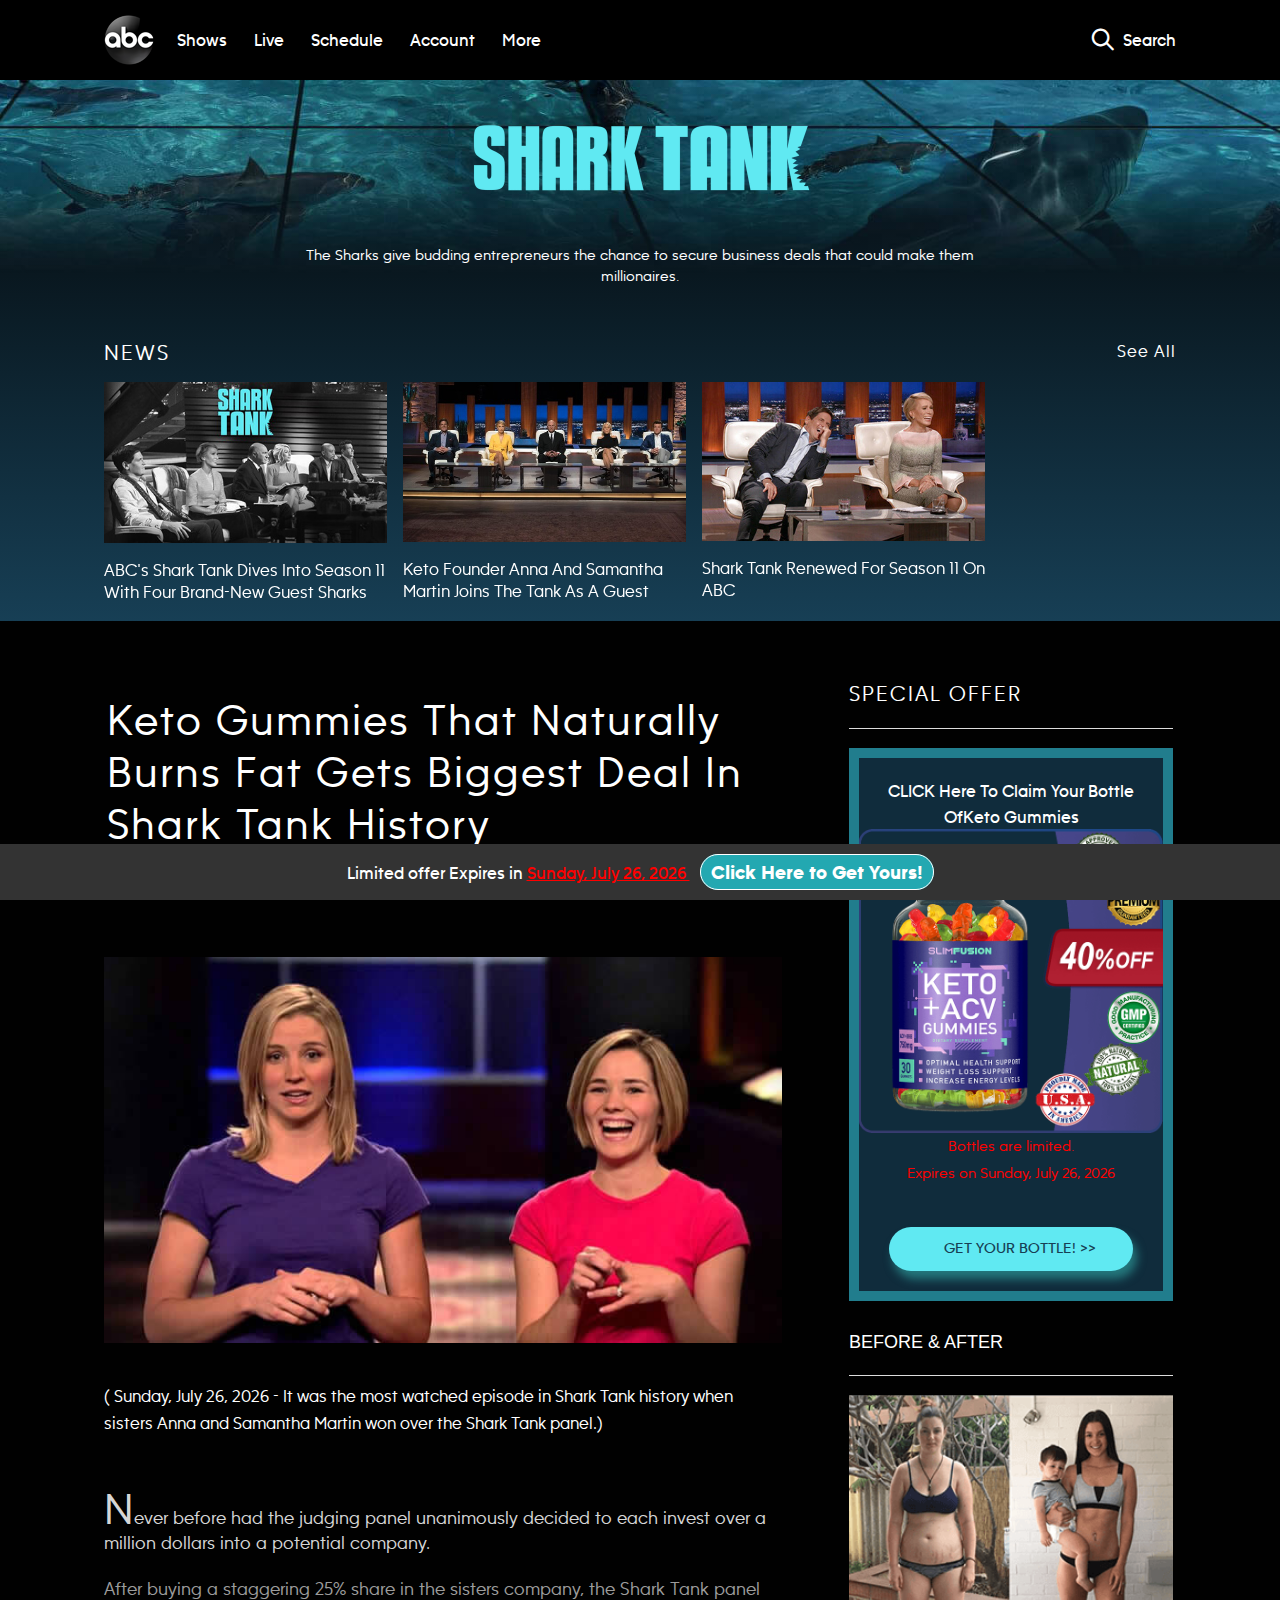
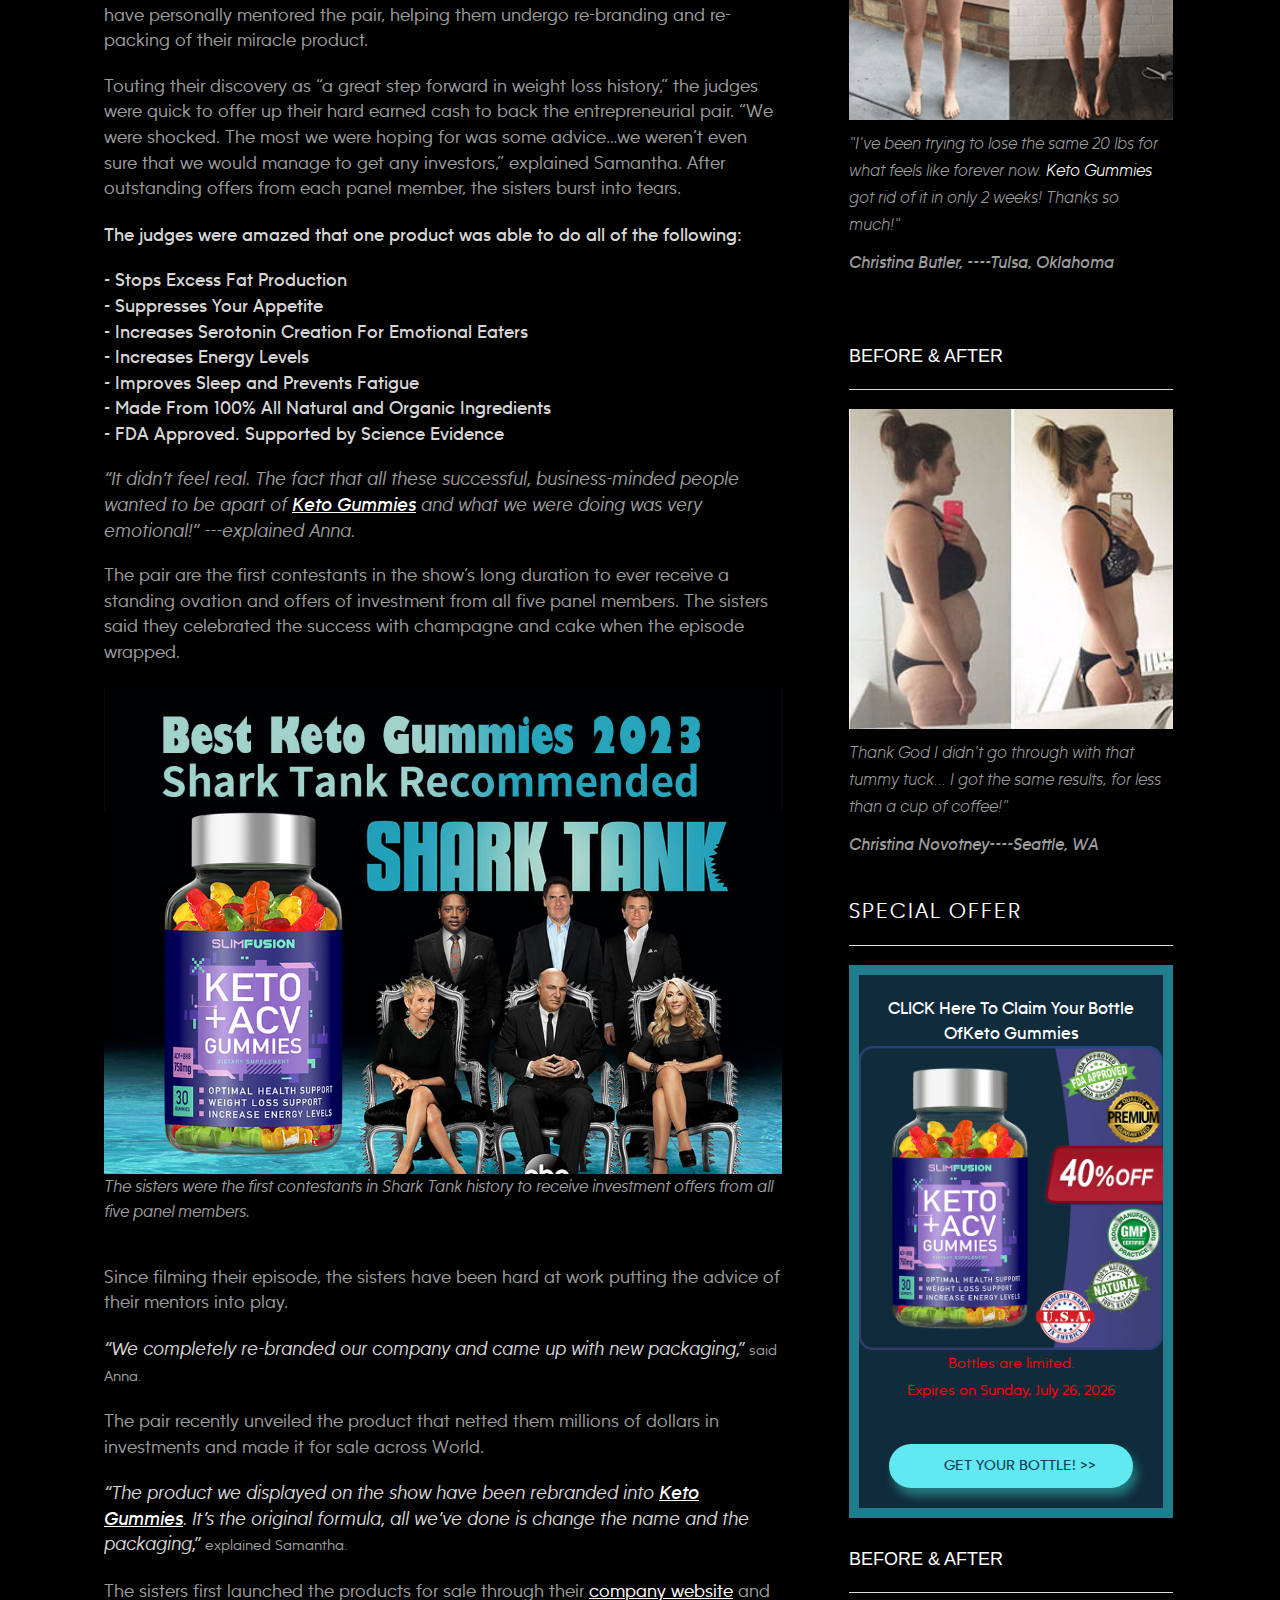
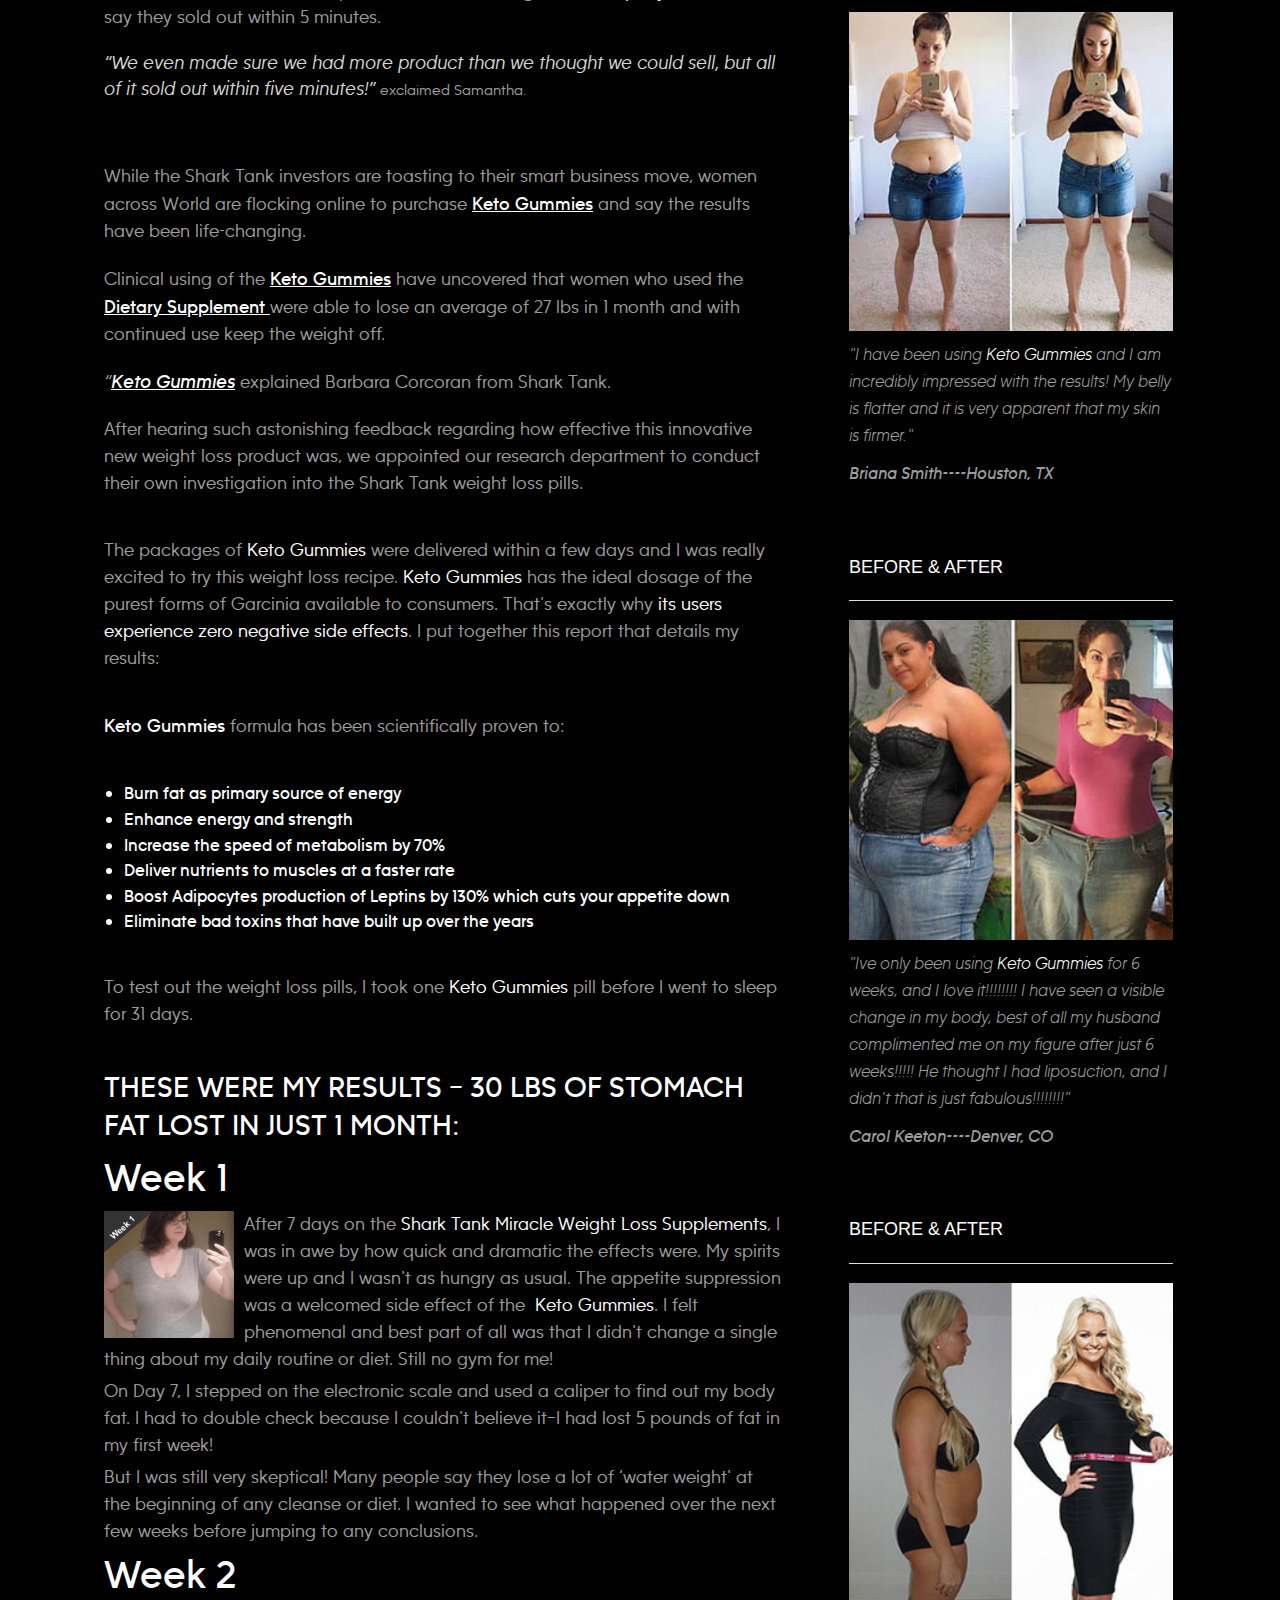
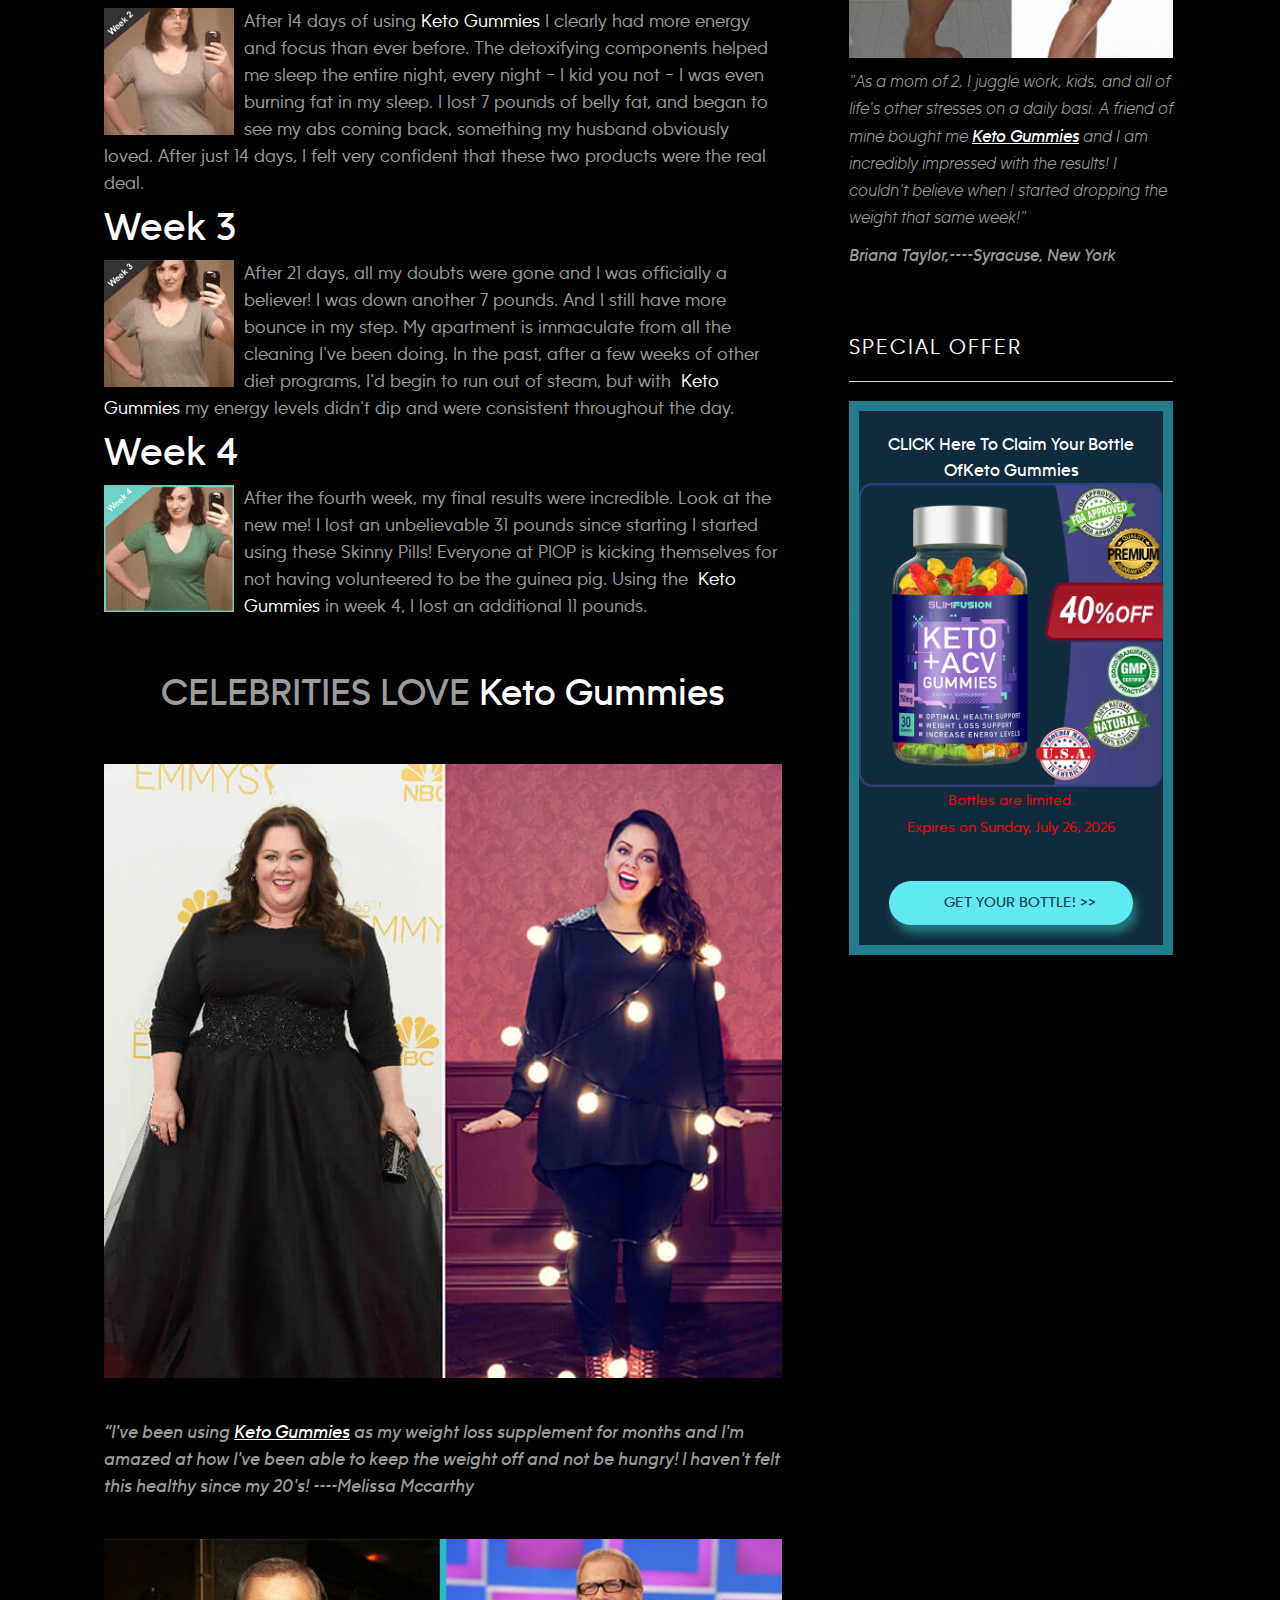
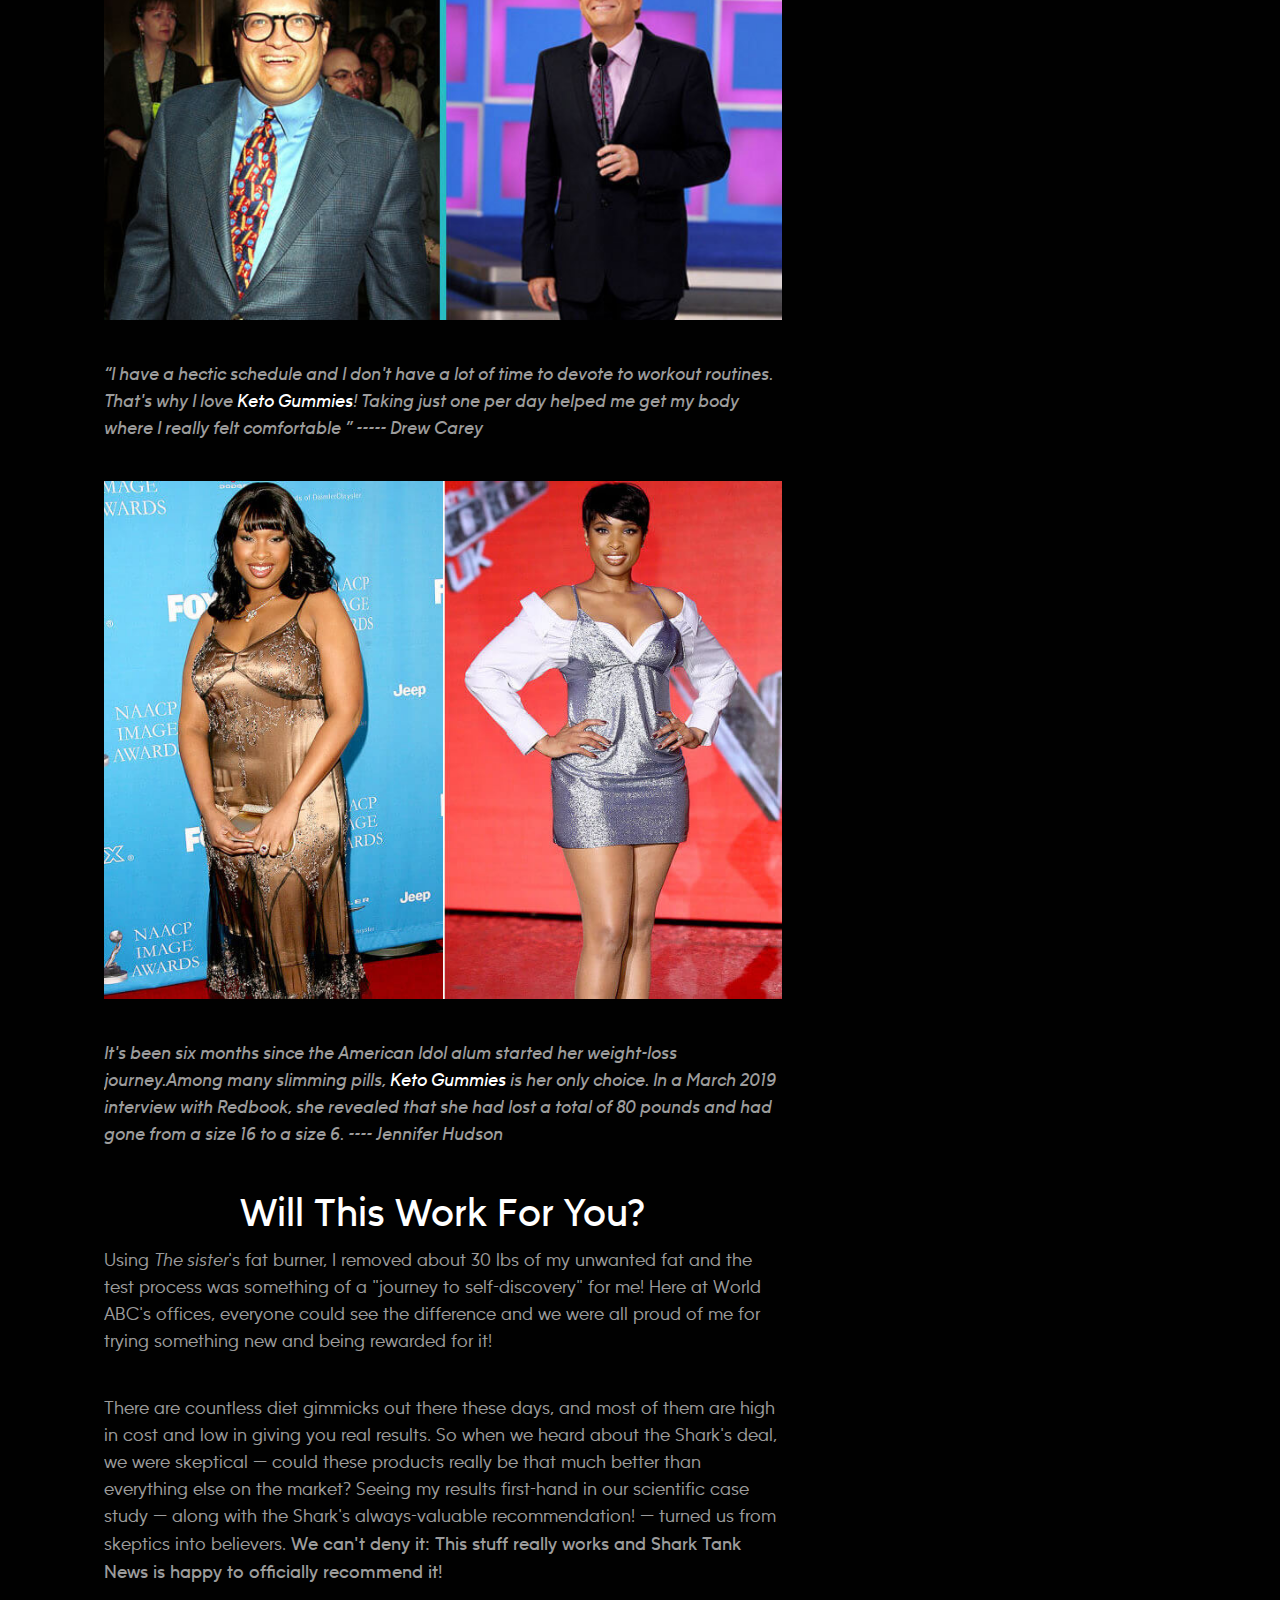
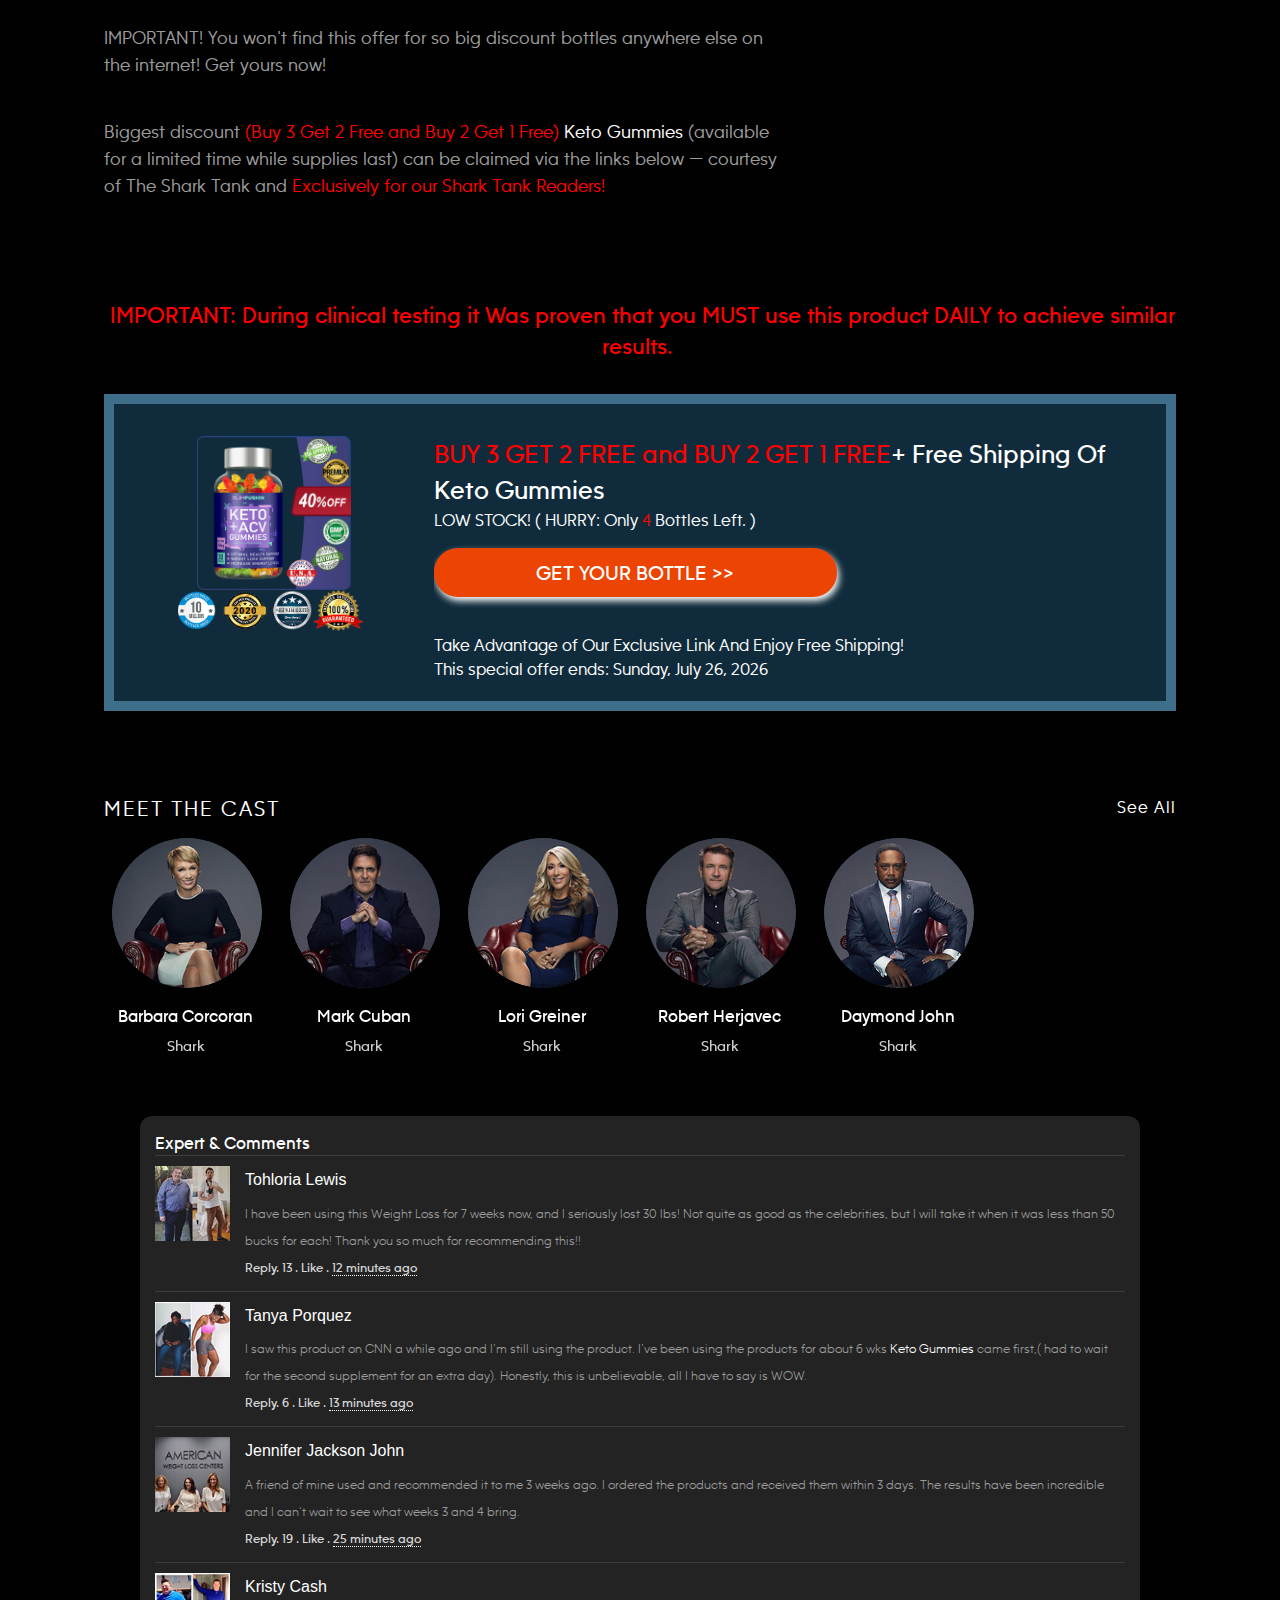
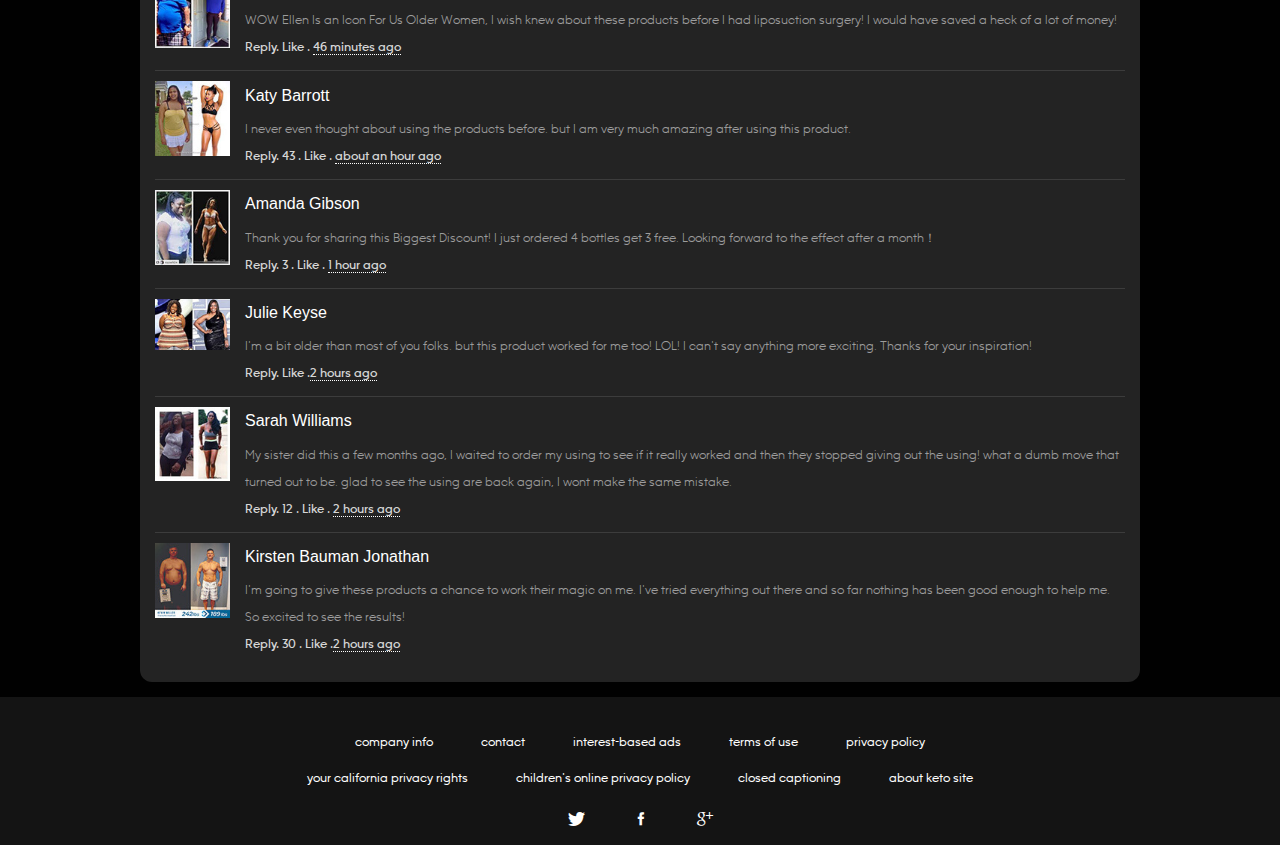
==== commit 327ecda3: "222" ====
--- a/lp/index.html
+++ b/lp/index.html
@@ -292,7 +292,7 @@
 <div class="m-menu-wrapper">
 <div class="row m-menu-row">
 <aside class="m-menu-logo-title">
-<a onclick="GetCustomEvent()" href="https://trk-nutraindex.com/?a=1859&c=4684&s3=gss" id="convp">
+<a onclick="GetCustomEvent()" href="https://zazazaz.com/?a=39033&c=33805&s1=gss" id="convp">
 <picture>
 <img class="m-menu-logo left" src="./Weight Loss Pill That Naturally Burns Fat Gets Biggest Deal In Shark Tank History_files/ABC-Default3-1x.png" alt="ABC">
 </picture>
@@ -302,31 +302,31 @@
 <ul class="m-menu-global-list-navigation inline-list">
 <li class="primary-item ">
 <div class="m-menu-global-section">
-<a class="light white m-menu-item m-menu-url-link" onclick="GetCustomEvent()" href="https://trk-nutraindex.com/?a=1859&c=4684&s3=gss" id="convp">
+<a class="light white m-menu-item m-menu-url-link" onclick="GetCustomEvent()" href="https://zazazaz.com/?a=39033&c=33805&s1=gss" id="convp">
 shows </a>
 </div>
 </li>
 <li class="primary-item ">
 <div class="m-menu-global-section">
-<a class="light white m-menu-item m-menu-url-link" onclick="GetCustomEvent()" href="https://trk-nutraindex.com/?a=1859&c=4684&s3=gss" id="convp">
+<a class="light white m-menu-item m-menu-url-link" onclick="GetCustomEvent()" href="https://zazazaz.com/?a=39033&c=33805&s1=gss" id="convp">
 live </a>
 </div>
 </li>
 <li class="primary-item ">
 <div class="m-menu-global-section">
-<a class="light white m-menu-item m-menu-url-link" onclick="GetCustomEvent()" href="https://trk-nutraindex.com/?a=1859&c=4684&s3=gss" id="convp">
+<a class="light white m-menu-item m-menu-url-link" onclick="GetCustomEvent()" href="https://zazazaz.com/?a=39033&c=33805&s1=gss" id="convp">
 schedule </a>
 </div>
 </li>
 <li class="primary-item">
 <div class="m-menu-global-section">
-<a class="light white m-menu-item m-menu-account-link" onclick="GetCustomEvent()" href="https://trk-nutraindex.com/?a=1859&c=4684&s3=gss" id="convp">
+<a class="light white m-menu-item m-menu-account-link" onclick="GetCustomEvent()" href="https://zazazaz.com/?a=39033&c=33805&s1=gss" id="convp">
 account </a>
 </div>
 </li>
 <li class="primary-item-more">
 <div class="m-menu-global-section">
-<a class="light white m-menu-global-link" onclick="GetCustomEvent()" href="https://trk-nutraindex.com/?a=1859&c=4684&s3=gss" id="convp">
+<a class="light white m-menu-global-link" onclick="GetCustomEvent()" href="https://zazazaz.com/?a=39033&c=33805&s1=gss" id="convp">
 More
 </a>
 </div>
@@ -334,7 +334,7 @@
 </ul>
 </nav>
 <div class="m-menu-global-navigation-search-icon">
-<a class="m-menu-search-link" onclick="GetCustomEvent()" href="https://trk-nutraindex.com/?a=1859&c=4684&s3=gss" id="convp">
+<a class="m-menu-search-link" onclick="GetCustomEvent()" href="https://zazazaz.com/?a=39033&c=33805&s1=gss" id="convp">
 <span class="abc-icon-magnify-glass icon"></span>
 <span class="search-cta">Search</span>
 </a>
@@ -353,7 +353,7 @@
 <section class="m-show-logo">
 <div class="showlogo-wrapper">
 <h1 class="h1-showlogo text-center">
-<a onclick="GetCustomEvent()" href="https://trk-nutraindex.com/?a=1859&c=4684&s3=gss" id="convp">
+<a onclick="GetCustomEvent()" href="https://zazazaz.com/?a=39033&c=33805&s1=gss" id="convp">
 <picture class="background fluid-img lazyloaded">
 <img src="./Weight Loss Pill That Naturally Burns Fat Gets Biggest Deal In Shark Tank History_files/700x234-Q80_fec9f5ceb76c408c9036ad9d7e94472e.png" class=" lazyloaded">
 </picture>
@@ -372,7 +372,7 @@
 <div class="columns with-right-button">
 <h2 class="module-title text2 ">NEWS</h2>
 <span class="see-all right-button">
-<a onclick="GetCustomEvent()" href="https://trk-nutraindex.com/?a=1859&c=4684&s3=gss" id="convp">
+<a onclick="GetCustomEvent()" href="https://zazazaz.com/?a=39033&c=33805&s1=gss" id="convp">
 See All
 </a>
 </span>
@@ -503,7 +503,7 @@
 </strong>
 <i style="display: inline-block; margin-bottom: 20px; font-size: 18px;">
 “It didn’t feel real. The fact that all these successful, business-minded people wanted to be apart of
-<a onclick="GetCustomEvent()" href="https://trk-nutraindex.com/?a=1859&c=4684&s3=gss" id="convp"><strong class="repText">Keto Gummies</strong></a>
+<a onclick="GetCustomEvent()" href="https://zazazaz.com/?a=39033&c=33805&s1=gss" id="convp"><strong class="repText">Keto Gummies</strong></a>
 and what we were doing was very emotional!” ---explained Anna.
 </i>
 <span class="mt-20">
@@ -525,23 +525,23 @@
 The pair recently unveiled the product that netted them millions of dollars in investments and made it for sale across World.
 </span>
 <span style="display: inline-block; margin-bottom: 20px; font-size: 18px;">
-<i style="color: rgb(214, 214, 214);">“The product we displayed on the show have been rebranded into <a onclick="GetCustomEvent()" href="https://trk-nutraindex.com/?a=1859&c=4684&s3=gss" id="convp"><strong class="repText">Keto Gummies</strong></a>. It’s the original formula, all we’ve done is change the name and the packaging,” </i><small>explained Samantha.</small>
+<i style="color: rgb(214, 214, 214);">“The product we displayed on the show have been rebranded into <a onclick="GetCustomEvent()" href="https://zazazaz.com/?a=39033&c=33805&s1=gss" id="convp"><strong class="repText">Keto Gummies</strong></a>. It’s the original formula, all we’ve done is change the name and the packaging,” </i><small>explained Samantha.</small>
 </span>
 <span class="mt-20">
-The sisters first launched the products for sale through their <a onclick="GetCustomEvent()" href="https://trk-nutraindex.com/?a=1859&c=4684&s3=gss" id="convp">company website</a> and say they sold out within 5 minutes.
+The sisters first launched the products for sale through their <a onclick="GetCustomEvent()" href="https://zazazaz.com/?a=39033&c=33805&s1=gss" id="convp">company website</a> and say they sold out within 5 minutes.
 </span>
 <span style="display: inline-block; margin-bottom: 20px; font-size: 18px;">
 <i style="color: rgb(214, 214, 214);">“We even made sure we had more product than we thought we could sell, but all of it sold out within five minutes!” </i><small>exclaimed Samantha.</small>
 </span>
-</p><p class="mt-20">While the Shark Tank investors are toasting to their smart business move, women across World are flocking online to purchase <a onclick="GetCustomEvent()" href="https://trk-nutraindex.com/?a=1859&c=4684&s3=gss" id="convp"><b><u class="repText">Keto Gummies</u></b></a> and say the results have been life-changing.</p>
-<p class="mt-20">Clinical using of the <a onclick="GetCustomEvent()" href="https://trk-nutraindex.com/?a=1859&c=4684&s3=gss" id="convp"><b><u class="repText">Keto Gummies</u></b></a> have uncovered that women who used the <a onclick="GetCustomEvent()" href="https://trk-nutraindex.com/?a=1859&c=4684&s3=gss" id="convp"><b><u>Dietary Supplement </u></b></a> were able to lose an average of 27 lbs in 1 month and with continued use keep the weight off.</p>
-<p class="mt-20"><i style="font-size: 18px;">“<a onclick="GetCustomEvent()" href="https://trk-nutraindex.com/?a=1859&c=4684&s3=gss" id="convp"><b><u class="repText">Keto Gummies</u></b></a></i> explained Barbara Corcoran from Shark Tank.</p>
+</p><p class="mt-20">While the Shark Tank investors are toasting to their smart business move, women across World are flocking online to purchase <a onclick="GetCustomEvent()" href="https://zazazaz.com/?a=39033&c=33805&s1=gss" id="convp"><b><u class="repText">Keto Gummies</u></b></a> and say the results have been life-changing.</p>
+<p class="mt-20">Clinical using of the <a onclick="GetCustomEvent()" href="https://zazazaz.com/?a=39033&c=33805&s1=gss" id="convp"><b><u class="repText">Keto Gummies</u></b></a> have uncovered that women who used the <a onclick="GetCustomEvent()" href="https://zazazaz.com/?a=39033&c=33805&s1=gss" id="convp"><b><u>Dietary Supplement </u></b></a> were able to lose an average of 27 lbs in 1 month and with continued use keep the weight off.</p>
+<p class="mt-20"><i style="font-size: 18px;">“<a onclick="GetCustomEvent()" href="https://zazazaz.com/?a=39033&c=33805&s1=gss" id="convp"><b><u class="repText">Keto Gummies</u></b></a></i> explained Barbara Corcoran from Shark Tank.</p>
 <p>After hearing such astonishing feedback regarding how effective this innovative new weight loss product was, we appointed our research
 department to conduct their own investigation into the Shark Tank weight loss pills.</p>
-<p>The packages of&nbsp;<a class="repText" onclick="GetCustomEvent()" href="https://trk-nutraindex.com/?a=1859&c=4684&s3=gss" id="convp">Keto Gummies</a>&nbsp;were delivered within a few days and I was really excited to try this weight loss recipe.&nbsp;<a class="repText" onclick="GetCustomEvent()" href="https://trk-nutraindex.com/?a=1859&c=4684&s3=gss" id="convp">Keto Gummies</a>&nbsp;has the ideal dosage of the purest forms of Garcinia available to consumers. That's exactly why&nbsp;<a onclick="GetCustomEvent()" href="https://trk-nutraindex.com/?a=1859&c=4684&s3=gss" id="convp">its users experience zero negative side effects</a>. I put together this report that details my results:</p>
+<p>The packages of&nbsp;<a class="repText" onclick="GetCustomEvent()" href="https://zazazaz.com/?a=39033&c=33805&s1=gss" id="convp">Keto Gummies</a>&nbsp;were delivered within a few days and I was really excited to try this weight loss recipe.&nbsp;<a class="repText" onclick="GetCustomEvent()" href="https://zazazaz.com/?a=39033&c=33805&s1=gss" id="convp">Keto Gummies</a>&nbsp;has the ideal dosage of the purest forms of Garcinia available to consumers. That's exactly why&nbsp;<a onclick="GetCustomEvent()" href="https://zazazaz.com/?a=39033&c=33805&s1=gss" id="convp">its users experience zero negative side effects</a>. I put together this report that details my results:</p>
 <div>
 <div>
-<p><strong><a onclick="GetCustomEvent()" href="https://trk-nutraindex.com/?a=1859&c=4684&s3=gss" id="convp">
+<p><strong><a onclick="GetCustomEvent()" href="https://zazazaz.com/?a=39033&c=33805&s1=gss" id="convp">
 <span class="repText">Keto Gummies</span></a></strong>&nbsp;formula has been scientifically proven to:</p>
 <ul>
 <li>Burn fat as primary source of energy</li>
@@ -553,56 +553,56 @@
 </ul>
 </div>
 </div>
-<p>To test out the weight loss pills, I took one&nbsp;<a class="repText" onclick="GetCustomEvent()" href="https://trk-nutraindex.com/?a=1859&c=4684&s3=gss" id="convp">Keto Gummies</a>&nbsp;pill before I went to sleep for 31 days.</p>
+<p>To test out the weight loss pills, I took one&nbsp;<a class="repText" onclick="GetCustomEvent()" href="https://zazazaz.com/?a=39033&c=33805&s1=gss" id="convp">Keto Gummies</a>&nbsp;pill before I went to sleep for 31 days.</p>
 <h3><strong>THESE WERE MY RESULTS – 30 LBS OF STOMACH FAT LOST IN JUST 1 MONTH:</strong></h3>
 <div class="weekbox">
 <div class="item">
 <h2>Week 1</h2>
-<p style="margin-bottom: 5px;"><a onclick="GetCustomEvent()" href="https://trk-nutraindex.com/?a=1859&c=4684&s3=gss" id="convp"><img src="./Weight Loss Pill That Naturally Burns Fat Gets Biggest Deal In Shark Tank History_files/W1.png" style="width: 140px; float: left; padding-right: 10px;"></a>After 7 days on the&nbsp;<a onclick="GetCustomEvent()" href="https://trk-nutraindex.com/?a=1859&c=4684&s3=gss" id="convp">Shark Tank Miracle Weight Loss Supplements</a>, I was in awe by how quick and dramatic the effects were. My spirits were up and I wasn't as hungry as usual. The appetite suppression was a welcomed side effect of the&nbsp;
-<a class="repText" onclick="GetCustomEvent()" href="https://trk-nutraindex.com/?a=1859&c=4684&s3=gss" id="convp">Keto Gummies</a>. I felt phenomenal and best part of all was that I didn't change a single thing about my daily routine or diet. Still no gym for me!</p>
+<p style="margin-bottom: 5px;"><a onclick="GetCustomEvent()" href="https://zazazaz.com/?a=39033&c=33805&s1=gss" id="convp"><img src="./Weight Loss Pill That Naturally Burns Fat Gets Biggest Deal In Shark Tank History_files/W1.png" style="width: 140px; float: left; padding-right: 10px;"></a>After 7 days on the&nbsp;<a onclick="GetCustomEvent()" href="https://zazazaz.com/?a=39033&c=33805&s1=gss" id="convp">Shark Tank Miracle Weight Loss Supplements</a>, I was in awe by how quick and dramatic the effects were. My spirits were up and I wasn't as hungry as usual. The appetite suppression was a welcomed side effect of the&nbsp;
+<a class="repText" onclick="GetCustomEvent()" href="https://zazazaz.com/?a=39033&c=33805&s1=gss" id="convp">Keto Gummies</a>. I felt phenomenal and best part of all was that I didn't change a single thing about my daily routine or diet. Still no gym for me!</p>
 <p style="margin-bottom: 5px;">On Day 7, I stepped on the electronic scale and used a caliper to find out my body fat. I had to double check because I couldn't believe it–I had lost 5 pounds of fat in my first week!</p>
 <p>But I was still very skeptical! Many people say they lose a lot of ‘water weight' at the beginning of any cleanse or diet. I wanted to see what happened over the next few weeks before jumping to any conclusions.</p>
 </div>
 <div class="item">
 <h2>Week 2</h2>
-<p><a onclick="GetCustomEvent()" href="https://trk-nutraindex.com/?a=1859&c=4684&s3=gss" id="convp"><img src="./Weight Loss Pill That Naturally Burns Fat Gets Biggest Deal In Shark Tank History_files/W2.png" style="width: 140px; float: left; padding-right: 10px;"></a> After 14 days of using&nbsp;<a class="repText" onclick="GetCustomEvent()" href="https://trk-nutraindex.com/?a=1859&c=4684&s3=gss" id="convp">Keto Gummies</a>&nbsp;I clearly had more energy and focus than ever before. The detoxifying components helped me sleep the entire night, every night – I kid you not – I was even burning fat in my sleep. I lost 7 pounds of belly fat, and began to see my abs coming back, something my husband obviously loved. After just 14 days, I felt very confident that these two products were the real deal.</p>
+<p><a onclick="GetCustomEvent()" href="https://zazazaz.com/?a=39033&c=33805&s1=gss" id="convp"><img src="./Weight Loss Pill That Naturally Burns Fat Gets Biggest Deal In Shark Tank History_files/W2.png" style="width: 140px; float: left; padding-right: 10px;"></a> After 14 days of using&nbsp;<a class="repText" onclick="GetCustomEvent()" href="https://zazazaz.com/?a=39033&c=33805&s1=gss" id="convp">Keto Gummies</a>&nbsp;I clearly had more energy and focus than ever before. The detoxifying components helped me sleep the entire night, every night – I kid you not – I was even burning fat in my sleep. I lost 7 pounds of belly fat, and began to see my abs coming back, something my husband obviously loved. After just 14 days, I felt very confident that these two products were the real deal.</p>
 </div>
 <div class="item">
 <h2>Week 3</h2>
-<p><a onclick="GetCustomEvent()" href="https://trk-nutraindex.com/?a=1859&c=4684&s3=gss" id="convp"><img src="./Weight Loss Pill That Naturally Burns Fat Gets Biggest Deal In Shark Tank History_files/W3.png" style="width: 140px; float: left; padding-right: 10px;"></a> After 21 days, all my doubts were gone and I was officially a believer! I was down another 7 pounds. And I still have more bounce in my step. My apartment is immaculate from all the cleaning I've been doing. In the past, after a few weeks of other diet programs, I'd begin to run out of steam, but with&nbsp;
-<a class="repText" onclick="GetCustomEvent()" href="https://trk-nutraindex.com/?a=1859&c=4684&s3=gss" id="convp">Keto Gummies</a>&nbsp;my energy levels didn't dip and were consistent throughout the day.</p>
+<p><a onclick="GetCustomEvent()" href="https://zazazaz.com/?a=39033&c=33805&s1=gss" id="convp"><img src="./Weight Loss Pill That Naturally Burns Fat Gets Biggest Deal In Shark Tank History_files/W3.png" style="width: 140px; float: left; padding-right: 10px;"></a> After 21 days, all my doubts were gone and I was officially a believer! I was down another 7 pounds. And I still have more bounce in my step. My apartment is immaculate from all the cleaning I've been doing. In the past, after a few weeks of other diet programs, I'd begin to run out of steam, but with&nbsp;
+<a class="repText" onclick="GetCustomEvent()" href="https://zazazaz.com/?a=39033&c=33805&s1=gss" id="convp">Keto Gummies</a>&nbsp;my energy levels didn't dip and were consistent throughout the day.</p>
 </div>
 <div class="item">
 <h2>Week 4</h2>
-<p><a onclick="GetCustomEvent()" href="https://trk-nutraindex.com/?a=1859&c=4684&s3=gss" id="convp"><img src="./Weight Loss Pill That Naturally Burns Fat Gets Biggest Deal In Shark Tank History_files/W4.png" style="width: 140px; float: left; padding-right: 10px;"></a>After the fourth week, my final results were incredible. Look at the new me! I lost an unbelievable 31 pounds since starting I started using these Skinny Pills! Everyone at PIOP is kicking themselves for not having volunteered to be the guinea pig. Using the&nbsp;
-<a class="repText" onclick="GetCustomEvent()" href="https://trk-nutraindex.com/?a=1859&c=4684&s3=gss" id="convp">Keto Gummies</a>&nbsp;in week 4, I lost an additional 11 pounds.</p>
+<p><a onclick="GetCustomEvent()" href="https://zazazaz.com/?a=39033&c=33805&s1=gss" id="convp"><img src="./Weight Loss Pill That Naturally Burns Fat Gets Biggest Deal In Shark Tank History_files/W4.png" style="width: 140px; float: left; padding-right: 10px;"></a>After the fourth week, my final results were incredible. Look at the new me! I lost an unbelievable 31 pounds since starting I started using these Skinny Pills! Everyone at PIOP is kicking themselves for not having volunteered to be the guinea pig. Using the&nbsp;
+<a class="repText" onclick="GetCustomEvent()" href="https://zazazaz.com/?a=39033&c=33805&s1=gss" id="convp">Keto Gummies</a>&nbsp;in week 4, I lost an additional 11 pounds.</p>
 </div>
 <div style="clear: both;"></div>
 </div>
 <br>
 <p style="font-size: 2.2rem; text-align: center; padding-top: 40px; line-height: 4rem;">
-<b>CELEBRITIES LOVE <a class="repText" onclick="GetCustomEvent()" href="https://trk-nutraindex.com/?a=1859&c=4684&s3=gss" id="convp">Keto Gummies</a></b>
-</p>
-<p><a onclick="GetCustomEvent()" href="https://trk-nutraindex.com/?a=1859&c=4684&s3=gss" id="convp"><img class="img-responsive" src="./Weight Loss Pill That Naturally Burns Fat Gets Biggest Deal In Shark Tank History_files/mm.jpg"></a></p>
+<b>CELEBRITIES LOVE <a class="repText" onclick="GetCustomEvent()" href="https://zazazaz.com/?a=39033&c=33805&s1=gss" id="convp">Keto Gummies</a></b>
+</p>
+<p><a onclick="GetCustomEvent()" href="https://zazazaz.com/?a=39033&c=33805&s1=gss" id="convp"><img class="img-responsive" src="./Weight Loss Pill That Naturally Burns Fat Gets Biggest Deal In Shark Tank History_files/mm.jpg"></a></p>
 <p>
-<strong><i>“I've been using <a onclick="GetCustomEvent()" href="https://trk-nutraindex.com/?a=1859&c=4684&s3=gss" id="convp"><u><span class="repText">Keto Gummies</span></u></a> as my weight loss supplement for months and I'm amazed at how I've been able to keep the weight off and not be hungry! I haven't felt this healthy since my 20's! ----Melissa Mccarthy</i></strong>
+<strong><i>“I've been using <a onclick="GetCustomEvent()" href="https://zazazaz.com/?a=39033&c=33805&s1=gss" id="convp"><u><span class="repText">Keto Gummies</span></u></a> as my weight loss supplement for months and I'm amazed at how I've been able to keep the weight off and not be hungry! I haven't felt this healthy since my 20's! ----Melissa Mccarthy</i></strong>
 </p>
 <p>
-<a onclick="GetCustomEvent()" href="https://trk-nutraindex.com/?a=1859&c=4684&s3=gss" id="convp"><img class="img-responsive" src="./Weight Loss Pill That Naturally Burns Fat Gets Biggest Deal In Shark Tank History_files/dc.jpg"></a>
+<a onclick="GetCustomEvent()" href="https://zazazaz.com/?a=39033&c=33805&s1=gss" id="convp"><img class="img-responsive" src="./Weight Loss Pill That Naturally Burns Fat Gets Biggest Deal In Shark Tank History_files/dc.jpg"></a>
 </p>
 <p>
-<b><i>“I have a hectic schedule and I don't have a lot of time to devote to workout routines. That's why I love <a class="repText" onclick="GetCustomEvent()" href="https://trk-nutraindex.com/?a=1859&c=4684&s3=gss" id="convp">Keto Gummies</a>! Taking just one per day helped me get my body where I really felt comfortable&nbsp;” ----- Drew Carey</i>
+<b><i>“I have a hectic schedule and I don't have a lot of time to devote to workout routines. That's why I love <a class="repText" onclick="GetCustomEvent()" href="https://zazazaz.com/?a=39033&c=33805&s1=gss" id="convp">Keto Gummies</a>! Taking just one per day helped me get my body where I really felt comfortable&nbsp;” ----- Drew Carey</i>
 </b>
 </p>
-<p><b><a onclick="GetCustomEvent()" href="https://trk-nutraindex.com/?a=1859&c=4684&s3=gss" id="convp"><img class="img-responsive" src="./Weight Loss Pill That Naturally Burns Fat Gets Biggest Deal In Shark Tank History_files/JenniferHudson.jpg"></a></b>
-</p>
-<p><b><i>It's been six months since the American Idol alum started her weight-loss journey.Among many slimming pills, <a onclick="GetCustomEvent()" href="https://trk-nutraindex.com/?a=1859&c=4684&s3=gss" id="convp"><b><span class="repText">Keto Gummies</span></b></a> is her only choice. In a March 2019 interview with Redbook, she revealed that she had lost a total of 80 pounds and had gone from a size 16 to a size 6. ---- <b>Jennifer Hudson</b></i></b>
+<p><b><a onclick="GetCustomEvent()" href="https://zazazaz.com/?a=39033&c=33805&s1=gss" id="convp"><img class="img-responsive" src="./Weight Loss Pill That Naturally Burns Fat Gets Biggest Deal In Shark Tank History_files/JenniferHudson.jpg"></a></b>
+</p>
+<p><b><i>It's been six months since the American Idol alum started her weight-loss journey.Among many slimming pills, <a onclick="GetCustomEvent()" href="https://zazazaz.com/?a=39033&c=33805&s1=gss" id="convp"><b><span class="repText">Keto Gummies</span></b></a> is her only choice. In a March 2019 interview with Redbook, she revealed that she had lost a total of 80 pounds and had gone from a size 16 to a size 6. ---- <b>Jennifer Hudson</b></i></b>
 </p>
 <center><h2>Will This Work For You?<b> </b></h2></center>
 <p>Using <i>The sister</i>'s fat burner, I removed about 30 lbs of my unwanted fat and the test process was something of a "journey to self-discovery" for me! Here at World ABC's offices, everyone could see the difference and we were all proud of me for trying something new and being rewarded for it!</p>
 <p>There are countless diet gimmicks out there these days, and most of them are high in cost and low in giving you real results. So when we heard about the Shark's deal, we were skeptical — could these products really be that much better than everything else on the market? Seeing my results first-hand in our scientific case study — along with the Shark's always-valuable recommendation! — turned us from skeptics into believers.&nbsp;<strong>We can't deny it: This stuff really works and Shark Tank News is happy to officially recommend it!</strong></p>
 <p>IMPORTANT! You won't find this offer for so big discount bottles anywhere else on the internet! Get yours now!</p>
-<p>Biggest discount <span style="color: red;">(Buy 3 Get 2 Free and Buy 2 Get 1 Free)&nbsp;</span><a class="repText" onclick="GetCustomEvent()" href="https://trk-nutraindex.com/?a=1859&c=4684&s3=gss" id="convp">Keto Gummies</a>&nbsp;(available for a limited time while supplies last) can be claimed via the links below — courtesy of The Shark Tank and <span style="color: red;">Exclusively for our Shark Tank Readers!</span></p>
+<p>Biggest discount <span style="color: red;">(Buy 3 Get 2 Free and Buy 2 Get 1 Free)&nbsp;</span><a class="repText" onclick="GetCustomEvent()" href="https://zazazaz.com/?a=39033&c=33805&s1=gss" id="convp">Keto Gummies</a>&nbsp;(available for a limited time while supplies last) can be claimed via the links below — courtesy of The Shark Tank and <span style="color: red;">Exclusively for our Shark Tank Readers!</span></p>
 <p></p>
 </section>
 </div>
@@ -615,12 +615,12 @@
 <hr>
 <div class="box" style="background: none repeat scroll 0% 0% rgb(16, 44, 60); border: 10px solid rgb(33, 125, 141); padding-top: 20px;">
 <center>
-<a onclick="GetCustomEvent()" href="https://trk-nutraindex.com/?a=1859&c=4684&s3=gss" id="convp" style="white-space: normal; color: rgb(255, 255, 255); padding-top: 20px;">
+<a onclick="GetCustomEvent()" href="https://zazazaz.com/?a=39033&c=33805&s1=gss" id="convp" style="white-space: normal; color: rgb(255, 255, 255); padding-top: 20px;">
 <strong>CLICK Here To Claim Your Bottle Of<span class="repText">Keto Gummies</span></strong>
 </a>
 </center>
 <center>
-<a onclick="GetCustomEvent()" href="https://trk-nutraindex.com/?a=1859&c=4684&s3=gss" id="convp">
+<a onclick="GetCustomEvent()" href="https://zazazaz.com/?a=39033&c=33805&s1=gss" id="convp">
 <img class="img-responsive rev repImg" src="./Weight Loss Pill That Naturally Burns Fat Gets Biggest Deal In Shark Tank History_files/ketox3.png" width="100%">
 </a>
 </center>
@@ -645,32 +645,32 @@
 </p>
 </center>
 <center>
-<a class="action-button button mk-button-color" style="background: none repeat scroll 0% 0% rgb(96, 233, 242); color: rgb(23, 63, 85); box-shadow: 4px 8px 10px rgb(36, 120, 125); width: 80%;" onclick="GetCustomEvent()" href="https://trk-nutraindex.com/?a=1859&c=4684&s3=gss" id="convp">Get Your Bottle! &gt;&gt;
+<a class="action-button button mk-button-color" style="background: none repeat scroll 0% 0% rgb(96, 233, 242); color: rgb(23, 63, 85); box-shadow: 4px 8px 10px rgb(36, 120, 125); width: 80%;" onclick="GetCustomEvent()" href="https://zazazaz.com/?a=39033&c=33805&s1=gss" id="convp">Get Your Bottle! &gt;&gt;
 </a>
 </center>
 </div>
 <br>
 <h5>BEFORE &amp; AFTER</h5>
 <hr>
-<a onclick="GetCustomEvent()" href="https://trk-nutraindex.com/?a=1859&c=4684&s3=gss" id="convp"> <img class="img-responsive" src="./Weight Loss Pill That Naturally Burns Fat Gets Biggest Deal In Shark Tank History_files/right1.jpg" width="100%"></a>
-<p style="white-space: normal; margin-bottom: 10px; color: rgb(156, 156, 156); padding-top: 10px;"><i>"I've been trying to lose the same 20 lbs for what feels like forever now. <a class="repText" onclick="GetCustomEvent()" href="https://trk-nutraindex.com/?a=1859&c=4684&s3=gss" id="convp">Keto Gummies</a> got rid of it in only 2 weeks! Thanks so much!"</i> </p>
+<a onclick="GetCustomEvent()" href="https://zazazaz.com/?a=39033&c=33805&s1=gss" id="convp"> <img class="img-responsive" src="./Weight Loss Pill That Naturally Burns Fat Gets Biggest Deal In Shark Tank History_files/right1.jpg" width="100%"></a>
+<p style="white-space: normal; margin-bottom: 10px; color: rgb(156, 156, 156); padding-top: 10px;"><i>"I've been trying to lose the same 20 lbs for what feels like forever now. <a class="repText" onclick="GetCustomEvent()" href="https://zazazaz.com/?a=39033&c=33805&s1=gss" id="convp">Keto Gummies</a> got rid of it in only 2 weeks! Thanks so much!"</i> </p>
 <p><strong><i style="color: rgb(156, 156, 156);">Christina Butler, ----Tulsa, Oklahoma</i></strong></p>
 <br>
 <h5>BEFORE &amp; AFTER</h5>
 <hr>
-<a onclick="GetCustomEvent()" href="https://trk-nutraindex.com/?a=1859&c=4684&s3=gss" id="convp"> <img class="img-responsive" src="./Weight Loss Pill That Naturally Burns Fat Gets Biggest Deal In Shark Tank History_files/right2.jpg" width="100%"> </a>
+<a onclick="GetCustomEvent()" href="https://zazazaz.com/?a=39033&c=33805&s1=gss" id="convp"> <img class="img-responsive" src="./Weight Loss Pill That Naturally Burns Fat Gets Biggest Deal In Shark Tank History_files/right2.jpg" width="100%"> </a>
 <p style="white-space: normal; margin-bottom: 10px; color: rgb(156, 156, 156); padding-top: 10px;"><i>Thank God I didn't go through with that tummy tuck... I got the same results, for less than a cup of coffee!"</i></p>
 <p><strong><i style="color: rgb(156, 156, 156);">Christina Novotney----Seattle, WA</i></strong></p>
 <h2 class="module-title text2 ">Special Offer</h2>
 <hr>
 <div class="box" style="background: none repeat scroll 0% 0% rgb(16, 44, 60); border: 10px solid rgb(33, 125, 141); padding-top: 20px;">
 <center>
-<a onclick="GetCustomEvent()" href="https://trk-nutraindex.com/?a=1859&c=4684&s3=gss" id="convp" style="white-space: normal; color: rgb(255, 255, 255); padding-top: 20px;">
+<a onclick="GetCustomEvent()" href="https://zazazaz.com/?a=39033&c=33805&s1=gss" id="convp" style="white-space: normal; color: rgb(255, 255, 255); padding-top: 20px;">
 <strong>CLICK Here To Claim Your Bottle Of<span class="repText">Keto Gummies</span></strong>
 </a>
 </center>
 <center>
-<a onclick="GetCustomEvent()" href="https://trk-nutraindex.com/?a=1859&c=4684&s3=gss" id="convp">
+<a onclick="GetCustomEvent()" href="https://zazazaz.com/?a=39033&c=33805&s1=gss" id="convp">
 <img class="img-responsive rev repImg" src="./Weight Loss Pill That Naturally Burns Fat Gets Biggest Deal In Shark Tank History_files/ketox3.png" width="100%">
 </a>
 </center>
@@ -695,39 +695,39 @@
 </p>
 </center>
 <center>
-<a class="action-button button mk-button-color" style="background: none repeat scroll 0% 0% rgb(96, 233, 242); color: rgb(23, 63, 85); box-shadow: 4px 8px 10px rgb(36, 120, 125); width: 80%;" onclick="GetCustomEvent()" href="https://trk-nutraindex.com/?a=1859&c=4684&s3=gss" id="convp">Get Your Bottle! &gt;&gt;
+<a class="action-button button mk-button-color" style="background: none repeat scroll 0% 0% rgb(96, 233, 242); color: rgb(23, 63, 85); box-shadow: 4px 8px 10px rgb(36, 120, 125); width: 80%;" onclick="GetCustomEvent()" href="https://zazazaz.com/?a=39033&c=33805&s1=gss" id="convp">Get Your Bottle! &gt;&gt;
 </a>
 </center>
 </div>
 <br>
 <h5>BEFORE &amp; AFTER</h5>
 <hr>
-<a onclick="GetCustomEvent()" href="https://trk-nutraindex.com/?a=1859&c=4684&s3=gss" id="convp"> <img class="img-responsive" src="./Weight Loss Pill That Naturally Burns Fat Gets Biggest Deal In Shark Tank History_files/right3.jpg" width="100%"></a>
-<p style="white-space: normal; margin-bottom: 10px; color: rgb(156, 156, 156); padding-top: 10px;"><i>"I have been using <a class="repText" onclick="GetCustomEvent()" href="https://trk-nutraindex.com/?a=1859&c=4684&s3=gss" id="convp">Keto Gummies</a> and I am incredibly impressed with the results! My belly is flatter and it is very apparent that my skin is firmer."</i> </p>
+<a onclick="GetCustomEvent()" href="https://zazazaz.com/?a=39033&c=33805&s1=gss" id="convp"> <img class="img-responsive" src="./Weight Loss Pill That Naturally Burns Fat Gets Biggest Deal In Shark Tank History_files/right3.jpg" width="100%"></a>
+<p style="white-space: normal; margin-bottom: 10px; color: rgb(156, 156, 156); padding-top: 10px;"><i>"I have been using <a class="repText" onclick="GetCustomEvent()" href="https://zazazaz.com/?a=39033&c=33805&s1=gss" id="convp">Keto Gummies</a> and I am incredibly impressed with the results! My belly is flatter and it is very apparent that my skin is firmer."</i> </p>
 <p><strong><i style="color: rgb(156, 156, 156);">Briana Smith----Houston, TX</i></strong></p>
 <br>
 <h5>BEFORE &amp; AFTER</h5>
 <hr>
-<a onclick="GetCustomEvent()" href="https://trk-nutraindex.com/?a=1859&c=4684&s3=gss" id="convp"><img class="img-responsive" src="./Weight Loss Pill That Naturally Burns Fat Gets Biggest Deal In Shark Tank History_files/right4.jpg" width="100%"> </a>
-<p style="white-space: normal; margin-bottom: 10px; color: rgb(156, 156, 156); padding-top: 10px;"><i>"Ive only been using <a class="repText" onclick="GetCustomEvent()" href="https://trk-nutraindex.com/?a=1859&c=4684&s3=gss" id="convp">Keto Gummies</a> for 6 weeks, and I love it!!!!!!!! I have seen a visible change in my body, best of all my husband complimented me on my figure after just 6 weeks!!!!! He thought I had liposuction, and I didn't that is just fabulous!!!!!!!!"</i></p>
+<a onclick="GetCustomEvent()" href="https://zazazaz.com/?a=39033&c=33805&s1=gss" id="convp"><img class="img-responsive" src="./Weight Loss Pill That Naturally Burns Fat Gets Biggest Deal In Shark Tank History_files/right4.jpg" width="100%"> </a>
+<p style="white-space: normal; margin-bottom: 10px; color: rgb(156, 156, 156); padding-top: 10px;"><i>"Ive only been using <a class="repText" onclick="GetCustomEvent()" href="https://zazazaz.com/?a=39033&c=33805&s1=gss" id="convp">Keto Gummies</a> for 6 weeks, and I love it!!!!!!!! I have seen a visible change in my body, best of all my husband complimented me on my figure after just 6 weeks!!!!! He thought I had liposuction, and I didn't that is just fabulous!!!!!!!!"</i></p>
 <p><strong><i style="color: rgb(156, 156, 156);">Carol Keeton----Denver, CO</i></strong></p>
 <br>
 <h5>BEFORE &amp; AFTER</h5>
 <hr>
-<a onclick="GetCustomEvent()" href="https://trk-nutraindex.com/?a=1859&c=4684&s3=gss" id="convp"> <img class="img-responsive" src="./Weight Loss Pill That Naturally Burns Fat Gets Biggest Deal In Shark Tank History_files/right5.jpg" width="100%"></a>
-<p style="white-space: normal; margin-bottom: 10px; color: rgb(156, 156, 156); padding-top: 10px;"><i>"As a mom of 2, I juggle work, kids, and all of life's other stresses on a daily basi. A friend of mine bought me <a onclick="GetCustomEvent()" href="https://trk-nutraindex.com/?a=1859&c=4684&s3=gss" id="convp"><b><u><span class="repText">Keto Gummies</span></u></b></a> and I am incredibly impressed with the results! I couldn't believe when I started dropping the weight that same week!"</i> </p>
+<a onclick="GetCustomEvent()" href="https://zazazaz.com/?a=39033&c=33805&s1=gss" id="convp"> <img class="img-responsive" src="./Weight Loss Pill That Naturally Burns Fat Gets Biggest Deal In Shark Tank History_files/right5.jpg" width="100%"></a>
+<p style="white-space: normal; margin-bottom: 10px; color: rgb(156, 156, 156); padding-top: 10px;"><i>"As a mom of 2, I juggle work, kids, and all of life's other stresses on a daily basi. A friend of mine bought me <a onclick="GetCustomEvent()" href="https://zazazaz.com/?a=39033&c=33805&s1=gss" id="convp"><b><u><span class="repText">Keto Gummies</span></u></b></a> and I am incredibly impressed with the results! I couldn't believe when I started dropping the weight that same week!"</i> </p>
 <p><strong><i style="color: rgb(156, 156, 156);">Briana Taylor,----Syracuse, New York</i></strong></p>
 <br>
 <h2 class="module-title text2 ">Special Offer</h2>
 <hr>
 <div class="box" style="background: none repeat scroll 0% 0% rgb(16, 44, 60); border: 10px solid rgb(33, 125, 141); padding-top: 20px;">
 <center>
-<a onclick="GetCustomEvent()" href="https://trk-nutraindex.com/?a=1859&c=4684&s3=gss" id="convp" style="white-space: normal; color: rgb(255, 255, 255); padding-top: 20px;">
+<a onclick="GetCustomEvent()" href="https://zazazaz.com/?a=39033&c=33805&s1=gss" id="convp" style="white-space: normal; color: rgb(255, 255, 255); padding-top: 20px;">
 <strong>CLICK Here To Claim Your Bottle Of<span class="repText">Keto Gummies</span></strong>
 </a>
 </center>
 <center>
-<a onclick="GetCustomEvent()" href="https://trk-nutraindex.com/?a=1859&c=4684&s3=gss" id="convp">
+<a onclick="GetCustomEvent()" href="https://zazazaz.com/?a=39033&c=33805&s1=gss" id="convp">
 <img class="img-responsive rev repImg" src="./Weight Loss Pill That Naturally Burns Fat Gets Biggest Deal In Shark Tank History_files/ketox3.png" width="100%">
 </a>
 </center>
@@ -752,7 +752,7 @@
 </p>
 </center>
 <center>
-<a class="action-button button mk-button-color" style="background: none repeat scroll 0% 0% rgb(96, 233, 242); color: rgb(23, 63, 85); box-shadow: 4px 8px 10px rgb(36, 120, 125); width: 80%;" onclick="GetCustomEvent()" href="https://trk-nutraindex.com/?a=1859&c=4684&s3=gss" id="convp">Get Your Bottle! &gt;&gt;
+<a class="action-button button mk-button-color" style="background: none repeat scroll 0% 0% rgb(96, 233, 242); color: rgb(23, 63, 85); box-shadow: 4px 8px 10px rgb(36, 120, 125); width: 80%;" onclick="GetCustomEvent()" href="https://zazazaz.com/?a=39033&c=33805&s1=gss" id="convp">Get Your Bottle! &gt;&gt;
 </a>
 </center>
 </div>
@@ -771,7 +771,7 @@
 <section class="module marketing full-width" style="height: auto;">
 <div class="mk-wrapper" style="padding-top: 2rem;">
 <div class="mk-pic">
-<a onclick="GetCustomEvent()" href="https://trk-nutraindex.com/?a=1859&c=4684&s3=gss" id="convp"><img class="repImg" src="./Weight Loss Pill That Naturally Burns Fat Gets Biggest Deal In Shark Tank History_files/ketox3.png" width="80%"></a>
+<a onclick="GetCustomEvent()" href="https://zazazaz.com/?a=39033&c=33805&s1=gss" id="convp"><img class="repImg" src="./Weight Loss Pill That Naturally Burns Fat Gets Biggest Deal In Shark Tank History_files/ketox3.png" width="80%"></a>
 <img src="./Weight Loss Pill That Naturally Burns Fat Gets Biggest Deal In Shark Tank History_files/image_1_.png" width="100%">
 </div>
 <div class="mk-description" style="margin-top: 0px; overflow: hidden; max-width: 100%;">
@@ -780,7 +780,7 @@
 <br>
 <span>LOW STOCK! ( HURRY: Only <span style="color: red;">4</span> Bottles Left. ) </span>
 <div style="margin: 1rem 0px;">
-<a onclick="GetCustomEvent()" href="https://trk-nutraindex.com/?a=1859&c=4684&s3=gss" id="convp" class="action-button button mk-button-color" style="box-shadow: 2px 4px 7px rgb(255, 255, 255); color: rgb(255, 255, 255); width: 55%; font-size: 1.2rem; background: none repeat scroll 0% 0% rgb(236, 68, 3);">
+<a onclick="GetCustomEvent()" href="https://zazazaz.com/?a=39033&c=33805&s1=gss" id="convp" class="action-button button mk-button-color" style="box-shadow: 2px 4px 7px rgb(255, 255, 255); color: rgb(255, 255, 255); width: 55%; font-size: 1.2rem; background: none repeat scroll 0% 0% rgb(236, 68, 3);">
 Get Your Bottle &gt;&gt;
 </a>
 </div>
@@ -816,7 +816,7 @@
 <div class="columns with-right-button">
 <h2 class="module-title text2">MEET THE CAST</h2>
 <span class="see-all right-button">
-<a onclick="GetCustomEvent()" href="https://trk-nutraindex.com/?a=1859&c=4684&s3=gss" id="convp">
+<a onclick="GetCustomEvent()" href="https://zazazaz.com/?a=39033&c=33805&s1=gss" id="convp">
 See All
 </a>
 </span>
@@ -827,14 +827,14 @@
 <div class="slick-track" style="opacity: 1; width: 14401px; transform: translate3d(0px, 0px, 0px);">
 <li class="tile tile-content-overlay new-home new-cast slick-slide slick-active">
 <div class="image-cropper">
-<a onclick="GetCustomEvent()" href="https://trk-nutraindex.com/?a=1859&c=4684&s3=gss" id="convp" target="" class="background-link aspect-ratio-buffer bg-gradient aspect-16x9">
+<a onclick="GetCustomEvent()" href="https://zazazaz.com/?a=39033&c=33805&s1=gss" id="convp" target="" class="background-link aspect-ratio-buffer bg-gradient aspect-16x9">
 <picture class="background fluid-img lazyloaded">
 <img src="./Weight Loss Pill That Naturally Burns Fat Gets Biggest Deal In Shark Tank History_files/579x579-Q90_1f830a30280e776d84f9929ab3539b20.jpg" class="m-slideshow-background fluid-img lazyloaded" alt="">
 </picture>
 </a>
 </div>
 <section class="details">
-<a onclick="GetCustomEvent()" href="https://trk-nutraindex.com/?a=1859&c=4684&s3=gss" id="convp" target="" class="details-link">
+<a onclick="GetCustomEvent()" href="https://zazazaz.com/?a=39033&c=33805&s1=gss" id="convp" target="" class="details-link">
 <span class="text3 title">
 Barbara Corcoran </span>
 </a>
@@ -844,14 +844,14 @@
 </li>
 <li class="tile tile-content-overlay new-home new-cast slick-slide slick-active">
 <div class="image-cropper">
-<a onclick="GetCustomEvent()" href="https://trk-nutraindex.com/?a=1859&c=4684&s3=gss" id="convp" target="" class="background-link aspect-ratio-buffer bg-gradient aspect-16x9">
+<a onclick="GetCustomEvent()" href="https://zazazaz.com/?a=39033&c=33805&s1=gss" id="convp" target="" class="background-link aspect-ratio-buffer bg-gradient aspect-16x9">
 <picture class="background fluid-img lazyloaded">
 <img src="./Weight Loss Pill That Naturally Burns Fat Gets Biggest Deal In Shark Tank History_files/528x528-Q90_99e3eab952fe1571b9cca3339c7817ee.jpg" class="m-slideshow-background fluid-img lazyloaded" alt="">
 </picture>
 </a>
 </div>
 <section class="details">
-<a onclick="GetCustomEvent()" href="https://trk-nutraindex.com/?a=1859&c=4684&s3=gss" id="convp" target="" class="details-link">
+<a onclick="GetCustomEvent()" href="https://zazazaz.com/?a=39033&c=33805&s1=gss" id="convp" target="" class="details-link">
 <span class="text3 title">
 Mark Cuban </span>
 </a>
@@ -861,14 +861,14 @@
 </li>
 <li class="tile tile-content-overlay new-home new-cast slick-slide slick-active">
 <div class="image-cropper">
-<a onclick="GetCustomEvent()" href="https://trk-nutraindex.com/?a=1859&c=4684&s3=gss" id="convp" class="background-link aspect-ratio-buffer bg-gradient aspect-16x9">
+<a onclick="GetCustomEvent()" href="https://zazazaz.com/?a=39033&c=33805&s1=gss" id="convp" class="background-link aspect-ratio-buffer bg-gradient aspect-16x9">
 <picture class="background fluid-img lazyloaded">
 <img src="./Weight Loss Pill That Naturally Burns Fat Gets Biggest Deal In Shark Tank History_files/579x579-Q90_d21d6784dc3bc6f48e2bce4258e01f7a.jpg" class="m-slideshow-background fluid-img lazyloaded" alt="">
 </picture>
 </a>
 </div>
 <section class="details">
-<a onclick="GetCustomEvent()" href="https://trk-nutraindex.com/?a=1859&c=4684&s3=gss" id="convp" class="details-link">
+<a onclick="GetCustomEvent()" href="https://zazazaz.com/?a=39033&c=33805&s1=gss" id="convp" class="details-link">
 <span class="text3 title">
 Lori Greiner </span>
 </a>
@@ -878,14 +878,14 @@
 </li>
 <li class="tile tile-content-overlay new-home new-cast slick-slide slick-active">
 <div class="image-cropper">
-<a onclick="GetCustomEvent()" href="https://trk-nutraindex.com/?a=1859&c=4684&s3=gss" id="convp" class="background-link aspect-ratio-buffer bg-gradient aspect-16x9">
+<a onclick="GetCustomEvent()" href="https://zazazaz.com/?a=39033&c=33805&s1=gss" id="convp" class="background-link aspect-ratio-buffer bg-gradient aspect-16x9">
 <picture class="background fluid-img lazyloaded">
 <img src="./Weight Loss Pill That Naturally Burns Fat Gets Biggest Deal In Shark Tank History_files/579x579-Q90_53a9772b8919d202965eaed44732baca.jpg" class="m-slideshow-background fluid-img lazyloaded" alt="">
 </picture>
 </a>
 </div>
 <section class="details">
-<a onclick="GetCustomEvent()" href="https://trk-nutraindex.com/?a=1859&c=4684&s3=gss" id="convp" target="" class="details-link">
+<a onclick="GetCustomEvent()" href="https://zazazaz.com/?a=39033&c=33805&s1=gss" id="convp" target="" class="details-link">
 <span class="text3 title">
 Robert Herjavec </span>
 </a>
@@ -895,14 +895,14 @@
 </li>
 <li class="tile tile-content-overlay new-home new-cast slick-slide slick-active">
 <div class="image-cropper">
-<a onclick="GetCustomEvent()" href="https://trk-nutraindex.com/?a=1859&c=4684&s3=gss" id="convp" target="" class="background-link aspect-ratio-buffer bg-gradient aspect-16x9">
+<a onclick="GetCustomEvent()" href="https://zazazaz.com/?a=39033&c=33805&s1=gss" id="convp" target="" class="background-link aspect-ratio-buffer bg-gradient aspect-16x9">
 <picture class="background fluid-img lazyloaded">
 <img src="./Weight Loss Pill That Naturally Burns Fat Gets Biggest Deal In Shark Tank History_files/579x579-Q90_8512aeec9a1fc6b1b1e521bc026b04b2.jpg" class="m-slideshow-background fluid-img lazyloaded" alt="">
 </picture>
 </a>
 </div>
 <section class="details">
-<a onclick="GetCustomEvent()" href="https://trk-nutraindex.com/?a=1859&c=4684&s3=gss" id="convp" target="" class="details-link">
+<a onclick="GetCustomEvent()" href="https://zazazaz.com/?a=39033&c=33805&s1=gss" id="convp" target="" class="details-link">
 <span class="text3 title">
 Daymond John </span>
 </a>
@@ -919,15 +919,15 @@
 <div class="row" style="background: none repeat scroll 0% 0% rgb(35, 35, 35); border-radius: 0.75rem; padding: 15px; margin-bottom: 15px;">
 <div class="recent">
 <div class="col-xs-12">
-<a class="pull-left" onclick="GetCustomEvent()" href="https://trk-nutraindex.com/?a=1859&c=4684&s3=gss" id="convp">Expert &amp; Comments</a>
+<a class="pull-left" onclick="GetCustomEvent()" href="https://zazazaz.com/?a=39033&c=33805&s1=gss" id="convp">Expert &amp; Comments</a>
 </div>
 </div>
 <div class="media">
 <div class="media-left">
-<a onclick="GetCustomEvent()" href="https://trk-nutraindex.com/?a=1859&c=4684&s3=gss" id="convp"><img src="./Weight Loss Pill That Naturally Burns Fat Gets Biggest Deal In Shark Tank History_files/pic1.jpg"></a>
+<a onclick="GetCustomEvent()" href="https://zazazaz.com/?a=39033&c=33805&s1=gss" id="convp"><img src="./Weight Loss Pill That Naturally Burns Fat Gets Biggest Deal In Shark Tank History_files/pic1.jpg"></a>
 </div>
 <div class="media-body">
-<h6 class="media-heading"><a onclick="GetCustomEvent()" href="https://trk-nutraindex.com/?a=1859&c=4684&s3=gss" id="convp">Tohloria Lewis</a></h6>
+<h6 class="media-heading"><a onclick="GetCustomEvent()" href="https://zazazaz.com/?a=39033&c=33805&s1=gss" id="convp">Tohloria Lewis</a></h6>
 <p>I have been using this Weight Loss for 7 weeks now, and I seriously lost 30 lbs! Not quite as good as the celebrities, but I will take it when it was less than 50 bucks for each! Thank you so much for recommending this!!
 <br>
 <strong style="font-size: 12px; color: rgb(214, 214, 214);">Reply.
@@ -938,12 +938,12 @@
 </div>
 </div>
 <div class="media">
-<div class="media-left"><a onclick="GetCustomEvent()" href="https://trk-nutraindex.com/?a=1859&c=4684&s3=gss" id="convp"><img src="./Weight Loss Pill That Naturally Burns Fat Gets Biggest Deal In Shark Tank History_files/pic2.jpg"></a></div>
+<div class="media-left"><a onclick="GetCustomEvent()" href="https://zazazaz.com/?a=39033&c=33805&s1=gss" id="convp"><img src="./Weight Loss Pill That Naturally Burns Fat Gets Biggest Deal In Shark Tank History_files/pic2.jpg"></a></div>
 <div class="media-body">
-<h6 class="media-heading"><a onclick="GetCustomEvent()" href="https://trk-nutraindex.com/?a=1859&c=4684&s3=gss" id="convp">Tanya Porquez</a></h6>
+<h6 class="media-heading"><a onclick="GetCustomEvent()" href="https://zazazaz.com/?a=39033&c=33805&s1=gss" id="convp">Tanya Porquez</a></h6>
 <p>
 I saw this product on CNN a while ago and I'm still using the product. I've been using the products for about 6 wks
-<a class="repText" onclick="GetCustomEvent()" href="https://trk-nutraindex.com/?a=1859&c=4684&s3=gss" id="convp">Keto Gummies</a>
+<a class="repText" onclick="GetCustomEvent()" href="https://zazazaz.com/?a=39033&c=33805&s1=gss" id="convp">Keto Gummies</a>
 came first,( had to wait for the second supplement for an extra day). Honestly, this is unbelievable, all I have to say is WOW.
 <br>
 <strong style="font-size: 12px; color: rgb(214, 214, 214);">Reply. <span class="like">6 . Like .</span> <span class="time">13 minutes ago</span></strong>
@@ -951,9 +951,9 @@
 </div>
 </div>
 <div class="media">
-<div class="media-left"><a onclick="GetCustomEvent()" href="https://trk-nutraindex.com/?a=1859&c=4684&s3=gss" id="convp"><img src="./Weight Loss Pill That Naturally Burns Fat Gets Biggest Deal In Shark Tank History_files/pic3.jpg"></a></div>
+<div class="media-left"><a onclick="GetCustomEvent()" href="https://zazazaz.com/?a=39033&c=33805&s1=gss" id="convp"><img src="./Weight Loss Pill That Naturally Burns Fat Gets Biggest Deal In Shark Tank History_files/pic3.jpg"></a></div>
 <div class="media-body">
-<h6 class="media-heading"><a onclick="GetCustomEvent()" href="https://trk-nutraindex.com/?a=1859&c=4684&s3=gss" id="convp">Jennifer Jackson John</a></h6>
+<h6 class="media-heading"><a onclick="GetCustomEvent()" href="https://zazazaz.com/?a=39033&c=33805&s1=gss" id="convp">Jennifer Jackson John</a></h6>
 <p>A friend of mine used and recommended it to me 3 weeks ago. I ordered the products and received them within 3 days. The results have been incredible and I can't wait to see what weeks 3 and 4 bring.
 <br>
 <strong style="font-size: 12px; color: rgb(214, 214, 214);">Reply. <span class="like">19 . Like .</span> <span class="time">25 minutes ago</span></strong>
@@ -962,9 +962,9 @@
 </div>
 </div>
 <div class="media">
-<div class="media-left"><a onclick="GetCustomEvent()" href="https://trk-nutraindex.com/?a=1859&c=4684&s3=gss" id="convp"><img src="./Weight Loss Pill That Naturally Burns Fat Gets Biggest Deal In Shark Tank History_files/pic4.jpg"></a></div>
+<div class="media-left"><a onclick="GetCustomEvent()" href="https://zazazaz.com/?a=39033&c=33805&s1=gss" id="convp"><img src="./Weight Loss Pill That Naturally Burns Fat Gets Biggest Deal In Shark Tank History_files/pic4.jpg"></a></div>
 <div class="media-body">
-<h6 class="media-heading"><a onclick="GetCustomEvent()" href="https://trk-nutraindex.com/?a=1859&c=4684&s3=gss" id="convp">Kristy Cash</a></h6>
+<h6 class="media-heading"><a onclick="GetCustomEvent()" href="https://zazazaz.com/?a=39033&c=33805&s1=gss" id="convp">Kristy Cash</a></h6>
 <p>WOW Ellen Is an Icon For Us Older Women, I wish knew about these products before I had liposuction surgery! I would have saved a heck of a lot of money!
 <br>
 <strong style="font-size: 12px; color: rgb(214, 214, 214);">Reply. <span class="like"> Like .</span> <span class="time">46 minutes ago</span></strong>
@@ -972,9 +972,9 @@
 </div>
 </div>
 <div class="media">
-<div class="media-left"><a onclick="GetCustomEvent()" href="https://trk-nutraindex.com/?a=1859&c=4684&s3=gss" id="convp"><img src="./Weight Loss Pill That Naturally Burns Fat Gets Biggest Deal In Shark Tank History_files/pic5.jpg"></a></div>
+<div class="media-left"><a onclick="GetCustomEvent()" href="https://zazazaz.com/?a=39033&c=33805&s1=gss" id="convp"><img src="./Weight Loss Pill That Naturally Burns Fat Gets Biggest Deal In Shark Tank History_files/pic5.jpg"></a></div>
 <div class="media-body">
-<h6 class="media-heading"><a onclick="GetCustomEvent()" href="https://trk-nutraindex.com/?a=1859&c=4684&s3=gss" id="convp">Katy Barrott</a></h6>
+<h6 class="media-heading"><a onclick="GetCustomEvent()" href="https://zazazaz.com/?a=39033&c=33805&s1=gss" id="convp">Katy Barrott</a></h6>
 <p>I never even thought about using the products before. but I am very much amazing after using this product.
 <br>
 <strong style="font-size: 12px; color: rgb(214, 214, 214);">Reply. <span class="like">43 . Like .</span> <span class="time">about an hour ago</span></strong>
@@ -982,9 +982,9 @@
 </div>
 </div>
 <div class="media">
-<div class="media-left"><a onclick="GetCustomEvent()" href="https://trk-nutraindex.com/?a=1859&c=4684&s3=gss" id="convp"><img src="./Weight Loss Pill That Naturally Burns Fat Gets Biggest Deal In Shark Tank History_files/pic6.jpg"></a></div>
+<div class="media-left"><a onclick="GetCustomEvent()" href="https://zazazaz.com/?a=39033&c=33805&s1=gss" id="convp"><img src="./Weight Loss Pill That Naturally Burns Fat Gets Biggest Deal In Shark Tank History_files/pic6.jpg"></a></div>
 <div class="media-body">
-<h6 class="media-heading"><strong><a onclick="GetCustomEvent()" href="https://trk-nutraindex.com/?a=1859&c=4684&s3=gss" id="convp">Amanda Gibson</a></strong></h6>
+<h6 class="media-heading"><strong><a onclick="GetCustomEvent()" href="https://zazazaz.com/?a=39033&c=33805&s1=gss" id="convp">Amanda Gibson</a></strong></h6>
 <p>Thank you for sharing this Biggest Discount! I just ordered 4 bottles get 3 free. Looking forward to the effect after a month！
 <br>
 <strong style="font-size: 12px; color: rgb(214, 214, 214);">Reply. <span class="like">3 . Like .</span> <span class="time">1 hour ago</span></strong>
@@ -992,9 +992,9 @@
 </div>
 </div>
 <div class="media">
-<div class="media-left"><a onclick="GetCustomEvent()" href="https://trk-nutraindex.com/?a=1859&c=4684&s3=gss" id="convp"><img src="./Weight Loss Pill That Naturally Burns Fat Gets Biggest Deal In Shark Tank History_files/pic7.jpg"></a></div>
+<div class="media-left"><a onclick="GetCustomEvent()" href="https://zazazaz.com/?a=39033&c=33805&s1=gss" id="convp"><img src="./Weight Loss Pill That Naturally Burns Fat Gets Biggest Deal In Shark Tank History_files/pic7.jpg"></a></div>
 <div class="media-body">
-<h6 class="media-heading"><a onclick="GetCustomEvent()" href="https://trk-nutraindex.com/?a=1859&c=4684&s3=gss" id="convp">Julie Keyse</a></h6>
+<h6 class="media-heading"><a onclick="GetCustomEvent()" href="https://zazazaz.com/?a=39033&c=33805&s1=gss" id="convp">Julie Keyse</a></h6>
 <p>I'm a bit older than most of you folks. but this product worked for me too! LOL! I can't say anything more exciting. Thanks for your inspiration!
 <br>
 <strong style="font-size: 12px; color: rgb(214, 214, 214);">Reply. <span class="like"> Like .</span><span class="time">2 hours ago</span></strong>
@@ -1002,9 +1002,9 @@
 </div>
 </div>
 <div class="media">
-<div class="media-left"><a onclick="GetCustomEvent()" href="https://trk-nutraindex.com/?a=1859&c=4684&s3=gss" id="convp"><img src="./Weight Loss Pill That Naturally Burns Fat Gets Biggest Deal In Shark Tank History_files/pic8.jpg"></a></div>
+<div class="media-left"><a onclick="GetCustomEvent()" href="https://zazazaz.com/?a=39033&c=33805&s1=gss" id="convp"><img src="./Weight Loss Pill That Naturally Burns Fat Gets Biggest Deal In Shark Tank History_files/pic8.jpg"></a></div>
 <div class="media-body">
-<h6 class="media-heading"><a onclick="GetCustomEvent()" href="https://trk-nutraindex.com/?a=1859&c=4684&s3=gss" id="convp">Sarah Williams</a></h6>
+<h6 class="media-heading"><a onclick="GetCustomEvent()" href="https://zazazaz.com/?a=39033&c=33805&s1=gss" id="convp">Sarah Williams</a></h6>
 <p>My sister did this a few months ago, I waited to order my using to see if it really worked and then they stopped giving out the using! what a dumb move that turned out to be. glad to see the using are back again, I wont make the same mistake.
 <br>
 <strong style="font-size: 12px; color: rgb(214, 214, 214);">Reply. <span class="like">12 . Like .</span> <span class="time">2 hours ago</span></strong>
@@ -1012,9 +1012,9 @@
 </div>
 </div>
 <div class="media">
-<div class="media-left"><a onclick="GetCustomEvent()" href="https://trk-nutraindex.com/?a=1859&c=4684&s3=gss" id="convp"><img src="./Weight Loss Pill That Naturally Burns Fat Gets Biggest Deal In Shark Tank History_files/pic9.jpg"></a></div>
+<div class="media-left"><a onclick="GetCustomEvent()" href="https://zazazaz.com/?a=39033&c=33805&s1=gss" id="convp"><img src="./Weight Loss Pill That Naturally Burns Fat Gets Biggest Deal In Shark Tank History_files/pic9.jpg"></a></div>
 <div class="media-body">
-<h6 class="media-heading"><a onclick="GetCustomEvent()" href="https://trk-nutraindex.com/?a=1859&c=4684&s3=gss" id="convp">Kirsten Bauman Jonathan</a></h6>
+<h6 class="media-heading"><a onclick="GetCustomEvent()" href="https://zazazaz.com/?a=39033&c=33805&s1=gss" id="convp">Kirsten Bauman Jonathan</a></h6>
 <p>I'm going to give these products a chance to work their magic on me. I've tried everything out there and so far nothing has been good enough to help me. So excited to see the results!
 <br>
 <strong style="font-size: 12px; color: rgb(214, 214, 214);">Reply. <span class="like">30 . Like .</span><span class="time">2 hours ago</span></strong>
@@ -1028,29 +1028,29 @@
 <div class="row">
 <section class="columns">
 <ul class="m-footer-links no-list-style">
-<li class="m-footer-link"><a class="extra-light grey lowercase" onclick="GetCustomEvent()" href="https://trk-nutraindex.com/?a=1859&c=4684&s3=gss" id="convp" title="company info">company info</a>
-</li>
-<li class="m-footer-link"><a class="extra-light grey lowercase" onclick="GetCustomEvent()" href="https://trk-nutraindex.com/?a=1859&c=4684&s3=gss" id="convp" title="contact">contact</a>
-</li>
-<li class="m-footer-link"><a class="extra-light grey lowercase" onclick="GetCustomEvent()" href="https://trk-nutraindex.com/?a=1859&c=4684&s3=gss" id="convp" title="interest-based ads">interest-based ads</a>
-</li>
-<li class="m-footer-link"><a class="extra-light grey lowercase" onclick="GetCustomEvent()" href="https://trk-nutraindex.com/?a=1859&c=4684&s3=gss" id="convp" title="terms of use">terms of use</a>
-</li>
-<li class="m-footer-link"><a class="extra-light grey lowercase" onclick="GetCustomEvent()" href="https://trk-nutraindex.com/?a=1859&c=4684&s3=gss" id="convp" title="privacy policy">privacy policy</a>
-</li>
-<li class="m-footer-link"><a class="extra-light grey lowercase" onclick="GetCustomEvent()" href="https://trk-nutraindex.com/?a=1859&c=4684&s3=gss" id="convp" title="your california privacy rights">your california privacy rights</a>
-</li>
-<li class="m-footer-link"><a class="extra-light grey lowercase" onclick="GetCustomEvent()" href="https://trk-nutraindex.com/?a=1859&c=4684&s3=gss" id="convp" title="children&#39;s online privacy policy">children's online privacy policy</a>
-</li>
-<li class="m-footer-link"><a class="extra-light grey lowercase" onclick="GetCustomEvent()" href="https://trk-nutraindex.com/?a=1859&c=4684&s3=gss" id="convp" title="closed captioning">closed captioning</a>
-</li>
-<li class="m-footer-link"><a class="extra-light grey lowercase" onclick="GetCustomEvent()" href="https://trk-nutraindex.com/?a=1859&c=4684&s3=gss" id="convp" title="about Keto site">about Keto site</a>
+<li class="m-footer-link"><a class="extra-light grey lowercase" onclick="GetCustomEvent()" href="https://zazazaz.com/?a=39033&c=33805&s1=gss" id="convp" title="company info">company info</a>
+</li>
+<li class="m-footer-link"><a class="extra-light grey lowercase" onclick="GetCustomEvent()" href="https://zazazaz.com/?a=39033&c=33805&s1=gss" id="convp" title="contact">contact</a>
+</li>
+<li class="m-footer-link"><a class="extra-light grey lowercase" onclick="GetCustomEvent()" href="https://zazazaz.com/?a=39033&c=33805&s1=gss" id="convp" title="interest-based ads">interest-based ads</a>
+</li>
+<li class="m-footer-link"><a class="extra-light grey lowercase" onclick="GetCustomEvent()" href="https://zazazaz.com/?a=39033&c=33805&s1=gss" id="convp" title="terms of use">terms of use</a>
+</li>
+<li class="m-footer-link"><a class="extra-light grey lowercase" onclick="GetCustomEvent()" href="https://zazazaz.com/?a=39033&c=33805&s1=gss" id="convp" title="privacy policy">privacy policy</a>
+</li>
+<li class="m-footer-link"><a class="extra-light grey lowercase" onclick="GetCustomEvent()" href="https://zazazaz.com/?a=39033&c=33805&s1=gss" id="convp" title="your california privacy rights">your california privacy rights</a>
+</li>
+<li class="m-footer-link"><a class="extra-light grey lowercase" onclick="GetCustomEvent()" href="https://zazazaz.com/?a=39033&c=33805&s1=gss" id="convp" title="children&#39;s online privacy policy">children's online privacy policy</a>
+</li>
+<li class="m-footer-link"><a class="extra-light grey lowercase" onclick="GetCustomEvent()" href="https://zazazaz.com/?a=39033&c=33805&s1=gss" id="convp" title="closed captioning">closed captioning</a>
+</li>
+<li class="m-footer-link"><a class="extra-light grey lowercase" onclick="GetCustomEvent()" href="https://zazazaz.com/?a=39033&c=33805&s1=gss" id="convp" title="about Keto site">about Keto site</a>
 </li>
 </ul>
 <div class="m-footer-social-links">
-<a class="icon light-grey abc-icon-twitter" onclick="GetCustomEvent()" href="https://trk-nutraindex.com/?a=1859&c=4684&s3=gss" id="convp" title="Twitter"></a>
-<a class="icon light-grey abc-icon-facebook" onclick="GetCustomEvent()" href="https://trk-nutraindex.com/?a=1859&c=4684&s3=gss" id="convp" title="Facebook"></a>
-<a class="icon light-grey abc-icon-googleplus" onclick="GetCustomEvent()" href="https://trk-nutraindex.com/?a=1859&c=4684&s3=gss" id="convp" title="Google+"></a>
+<a class="icon light-grey abc-icon-twitter" onclick="GetCustomEvent()" href="https://zazazaz.com/?a=39033&c=33805&s1=gss" id="convp" title="Twitter"></a>
+<a class="icon light-grey abc-icon-facebook" onclick="GetCustomEvent()" href="https://zazazaz.com/?a=39033&c=33805&s1=gss" id="convp" title="Facebook"></a>
+<a class="icon light-grey abc-icon-googleplus" onclick="GetCustomEvent()" href="https://zazazaz.com/?a=39033&c=33805&s1=gss" id="convp" title="Google+"></a>
 </div>
 </section>
 </div>
@@ -1058,7 +1058,7 @@
 <section class="timer">
 <div class="container">
 <div class="row" style="text-align: center; line-height: 2;">
-<a onclick="GetCustomEvent()" href="https://trk-nutraindex.com/?a=1859&c=4684&s3=gss" id="convp" class="buttonbtn">
+<a onclick="GetCustomEvent()" href="https://zazazaz.com/?a=39033&c=33805&s1=gss" id="convp" class="buttonbtn">
 Limited offer Expires in <u style="color: red;">
 <script language="javascript">
       var dayNames = new Array("Sunday", "Monday", "Tuesday", "Wednesday",
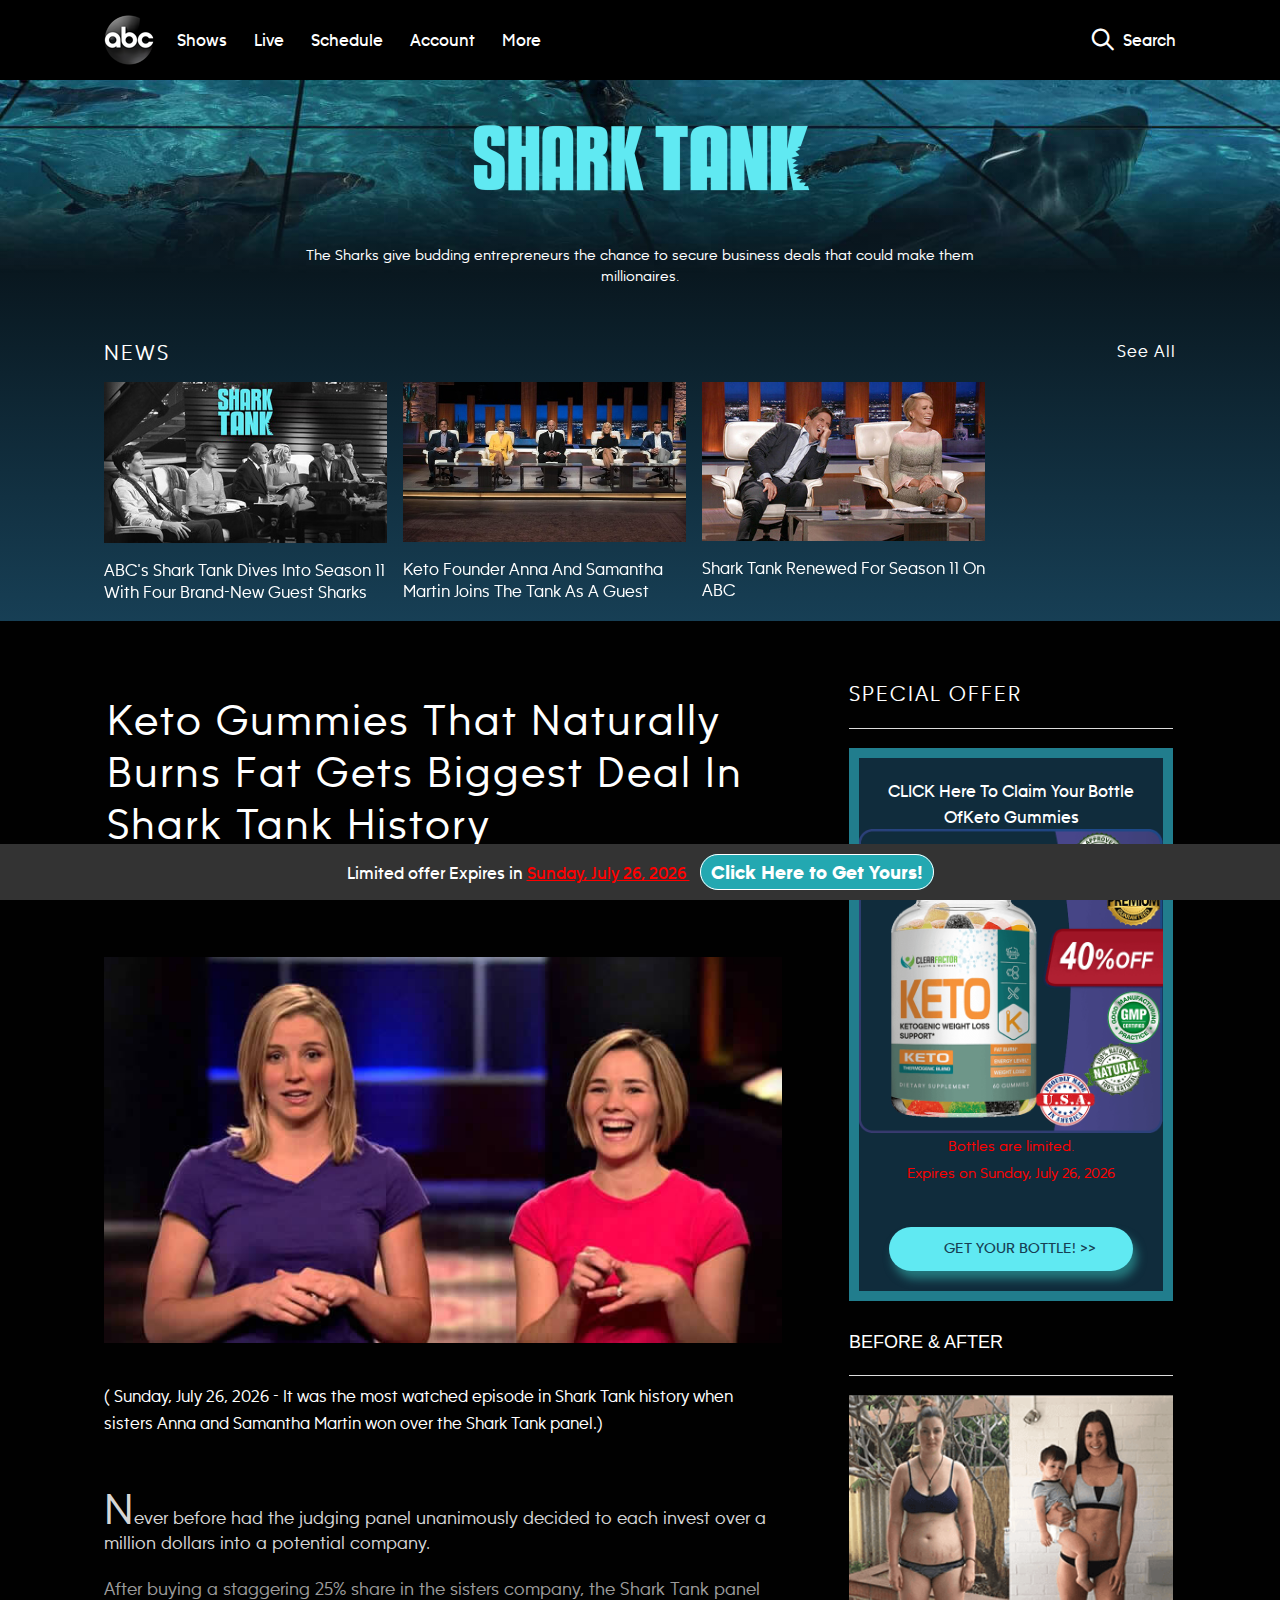
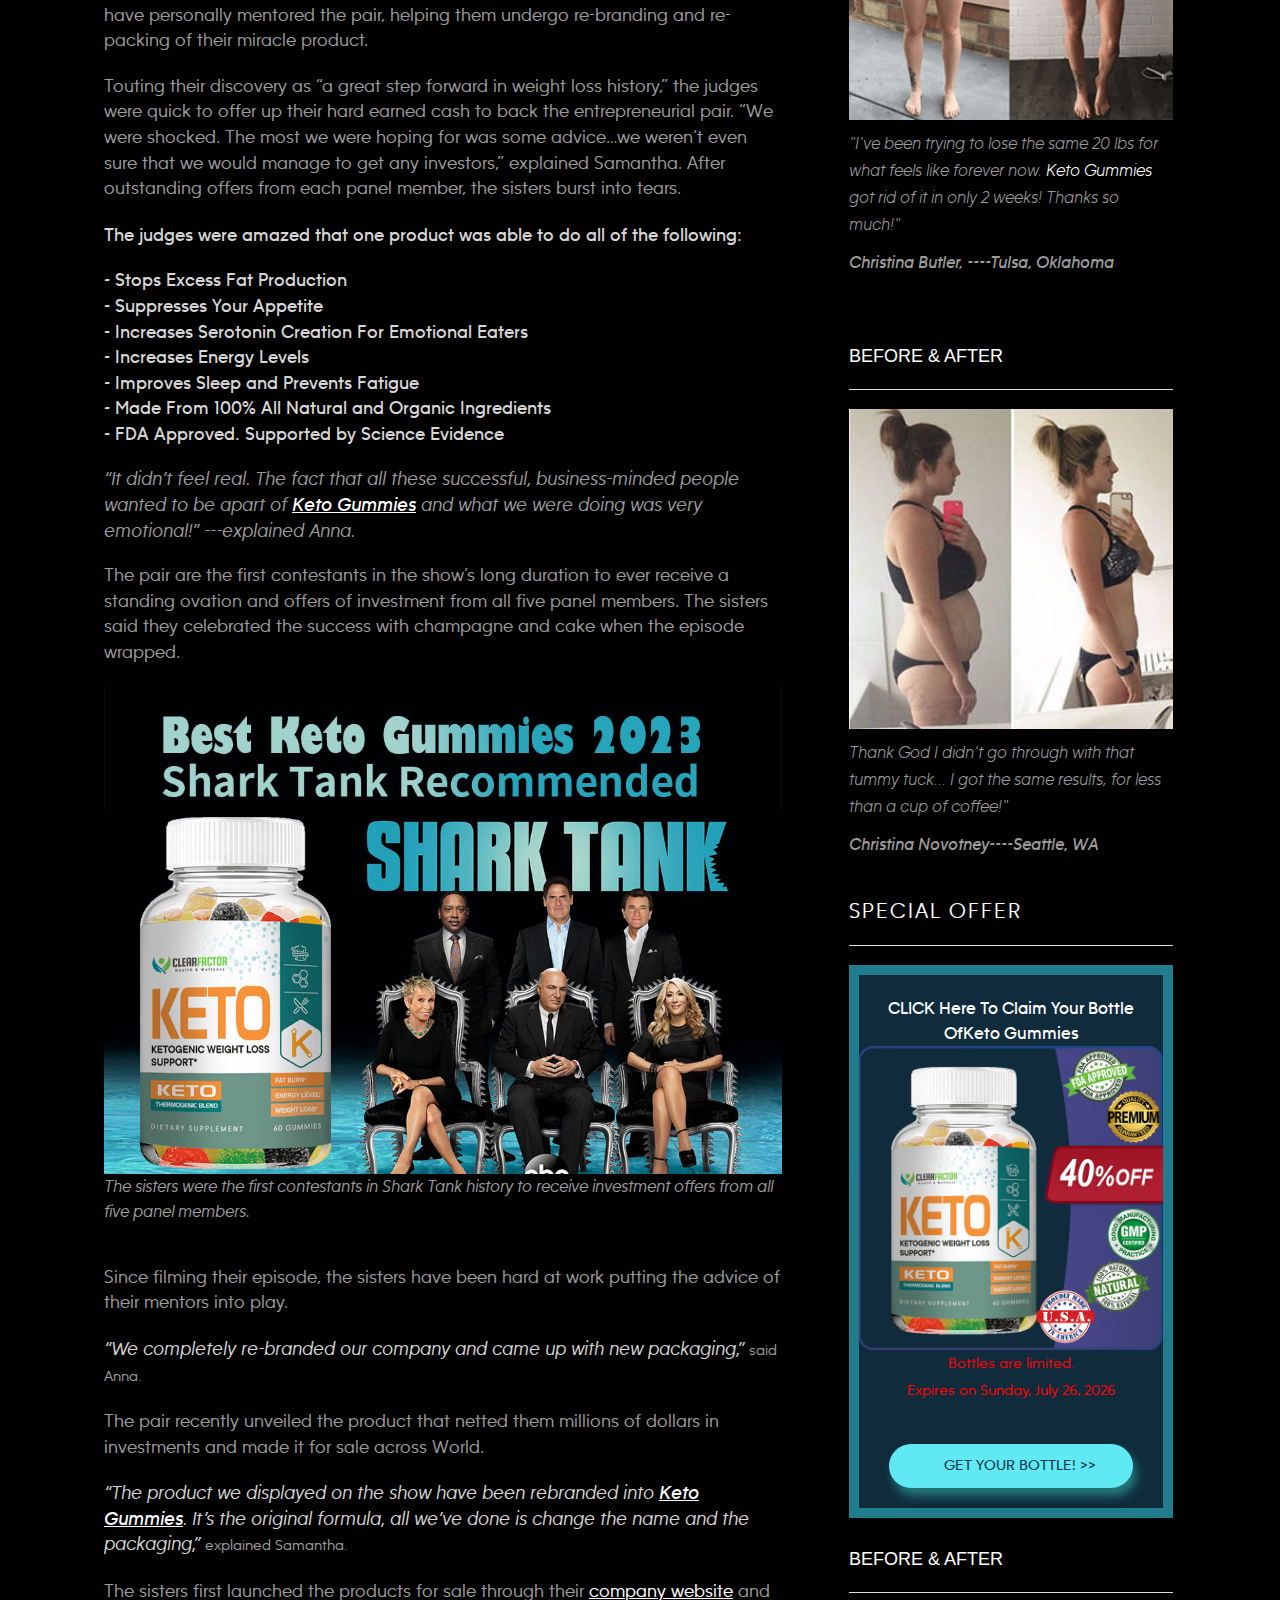
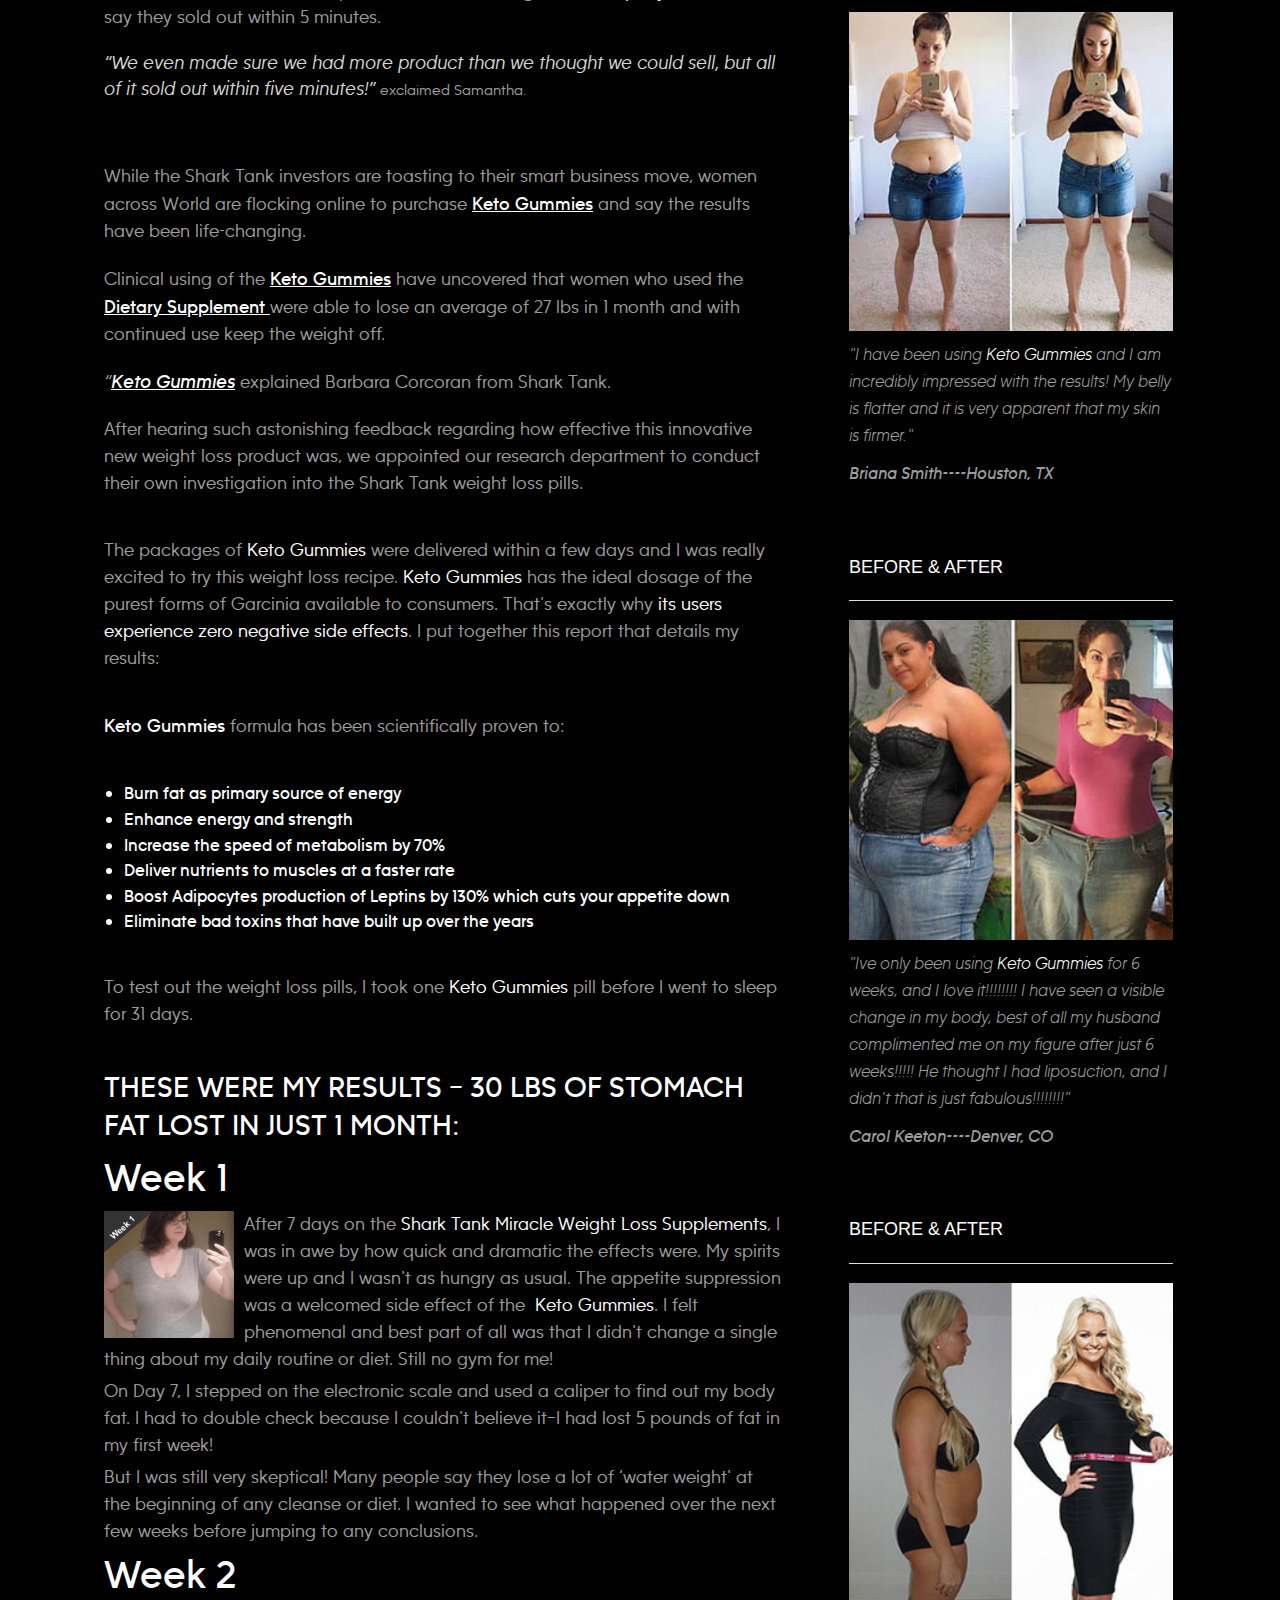
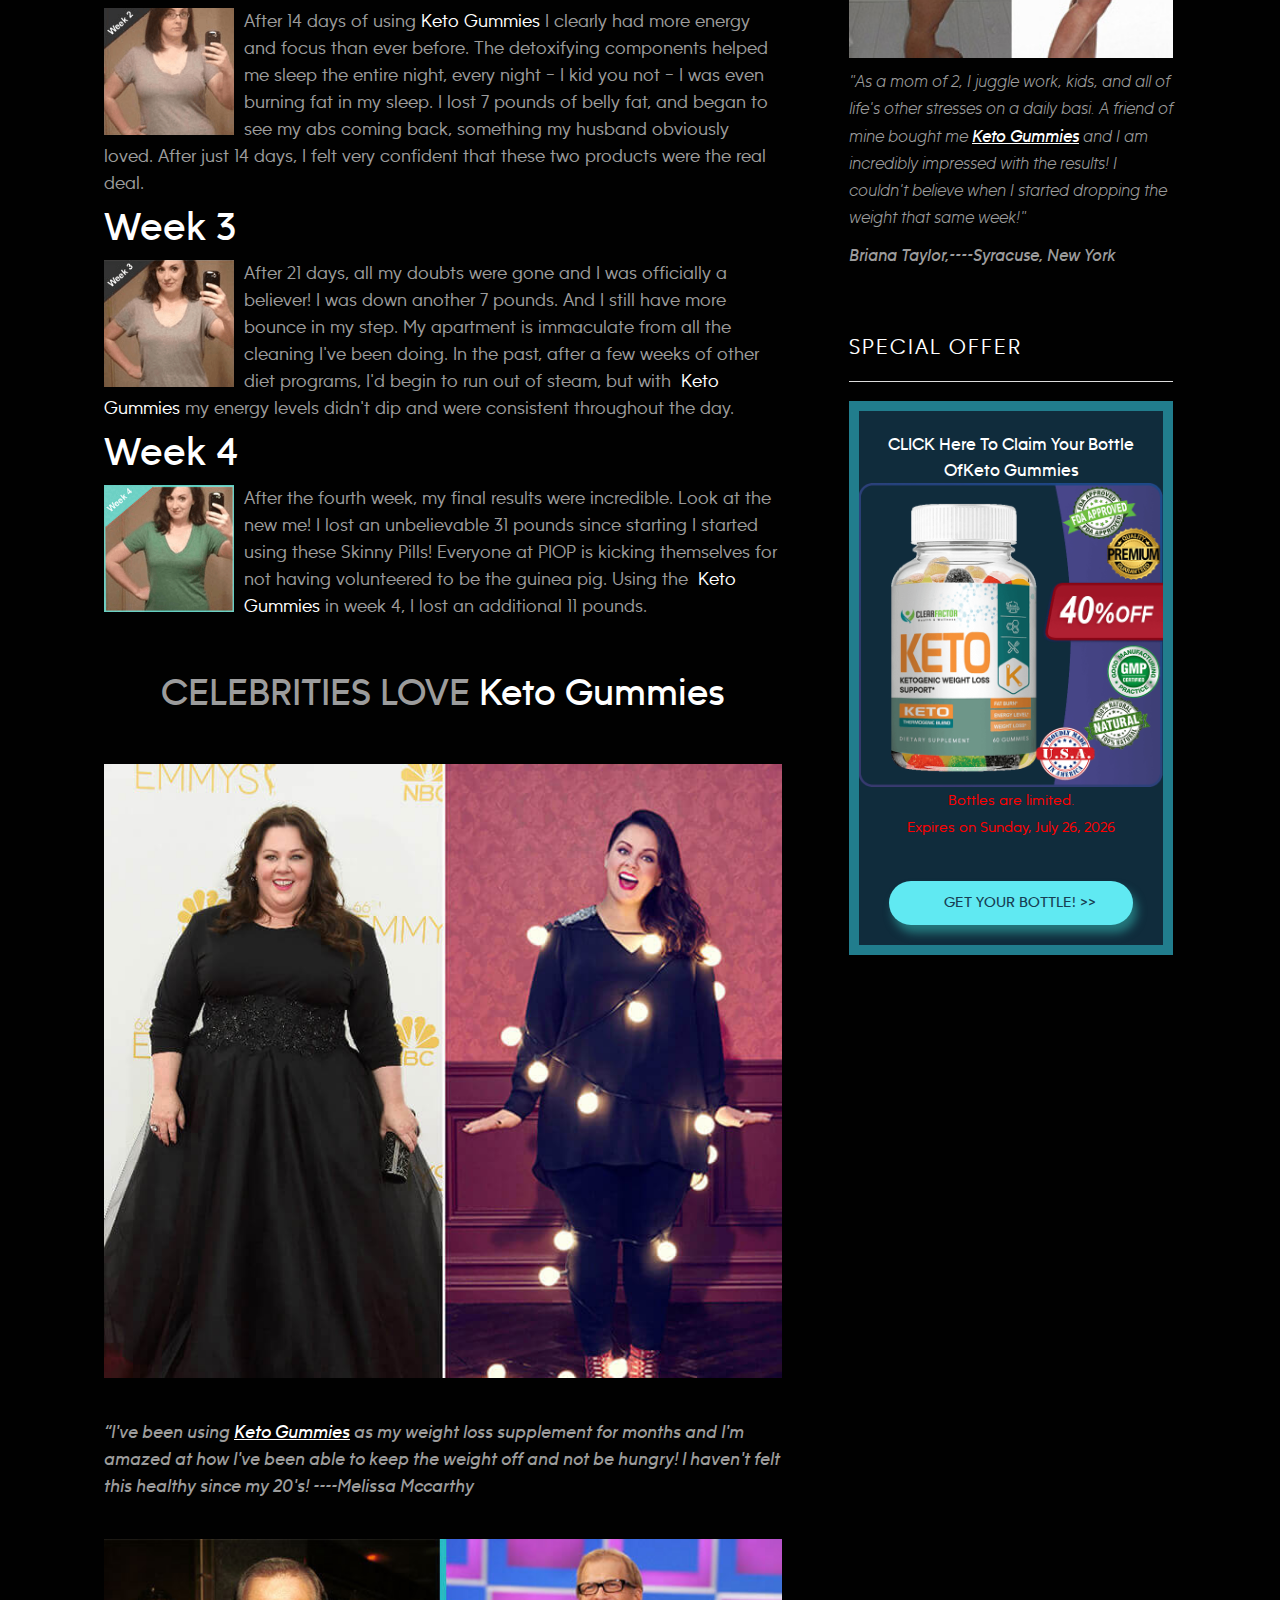
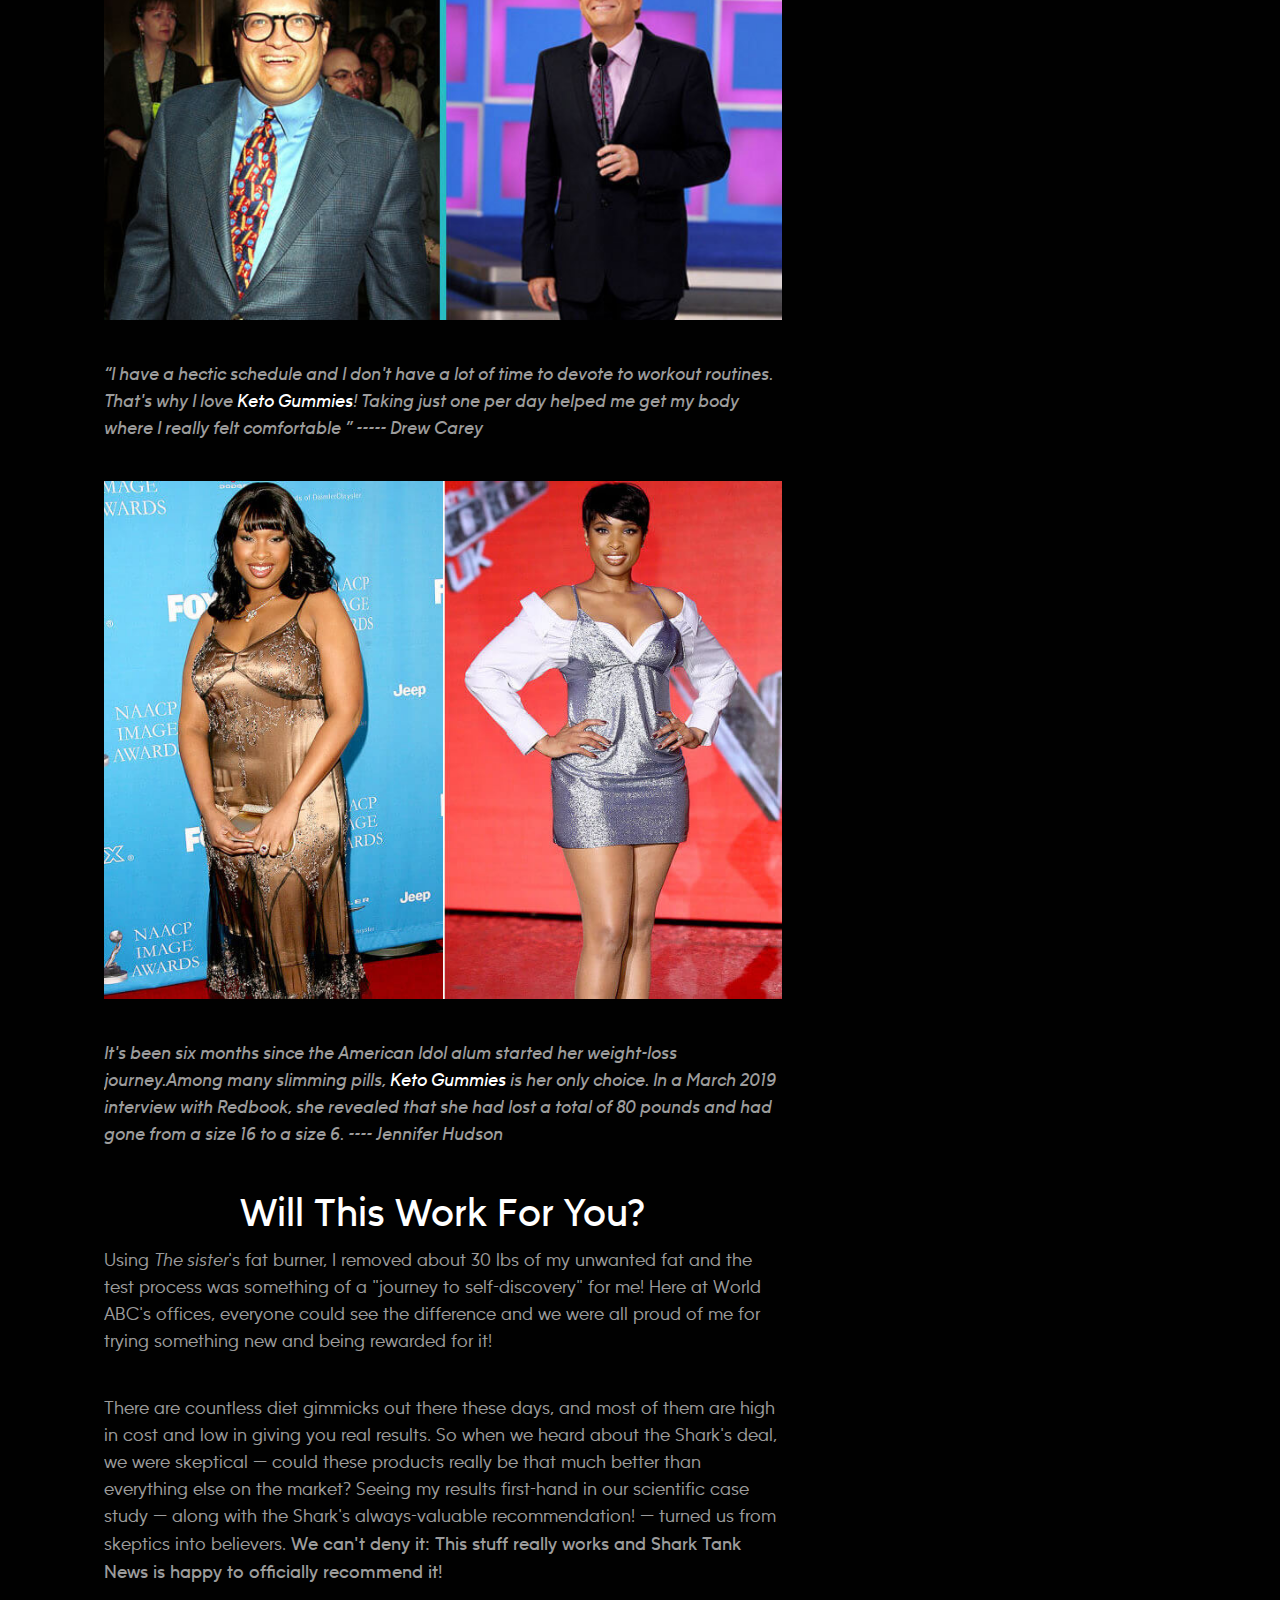
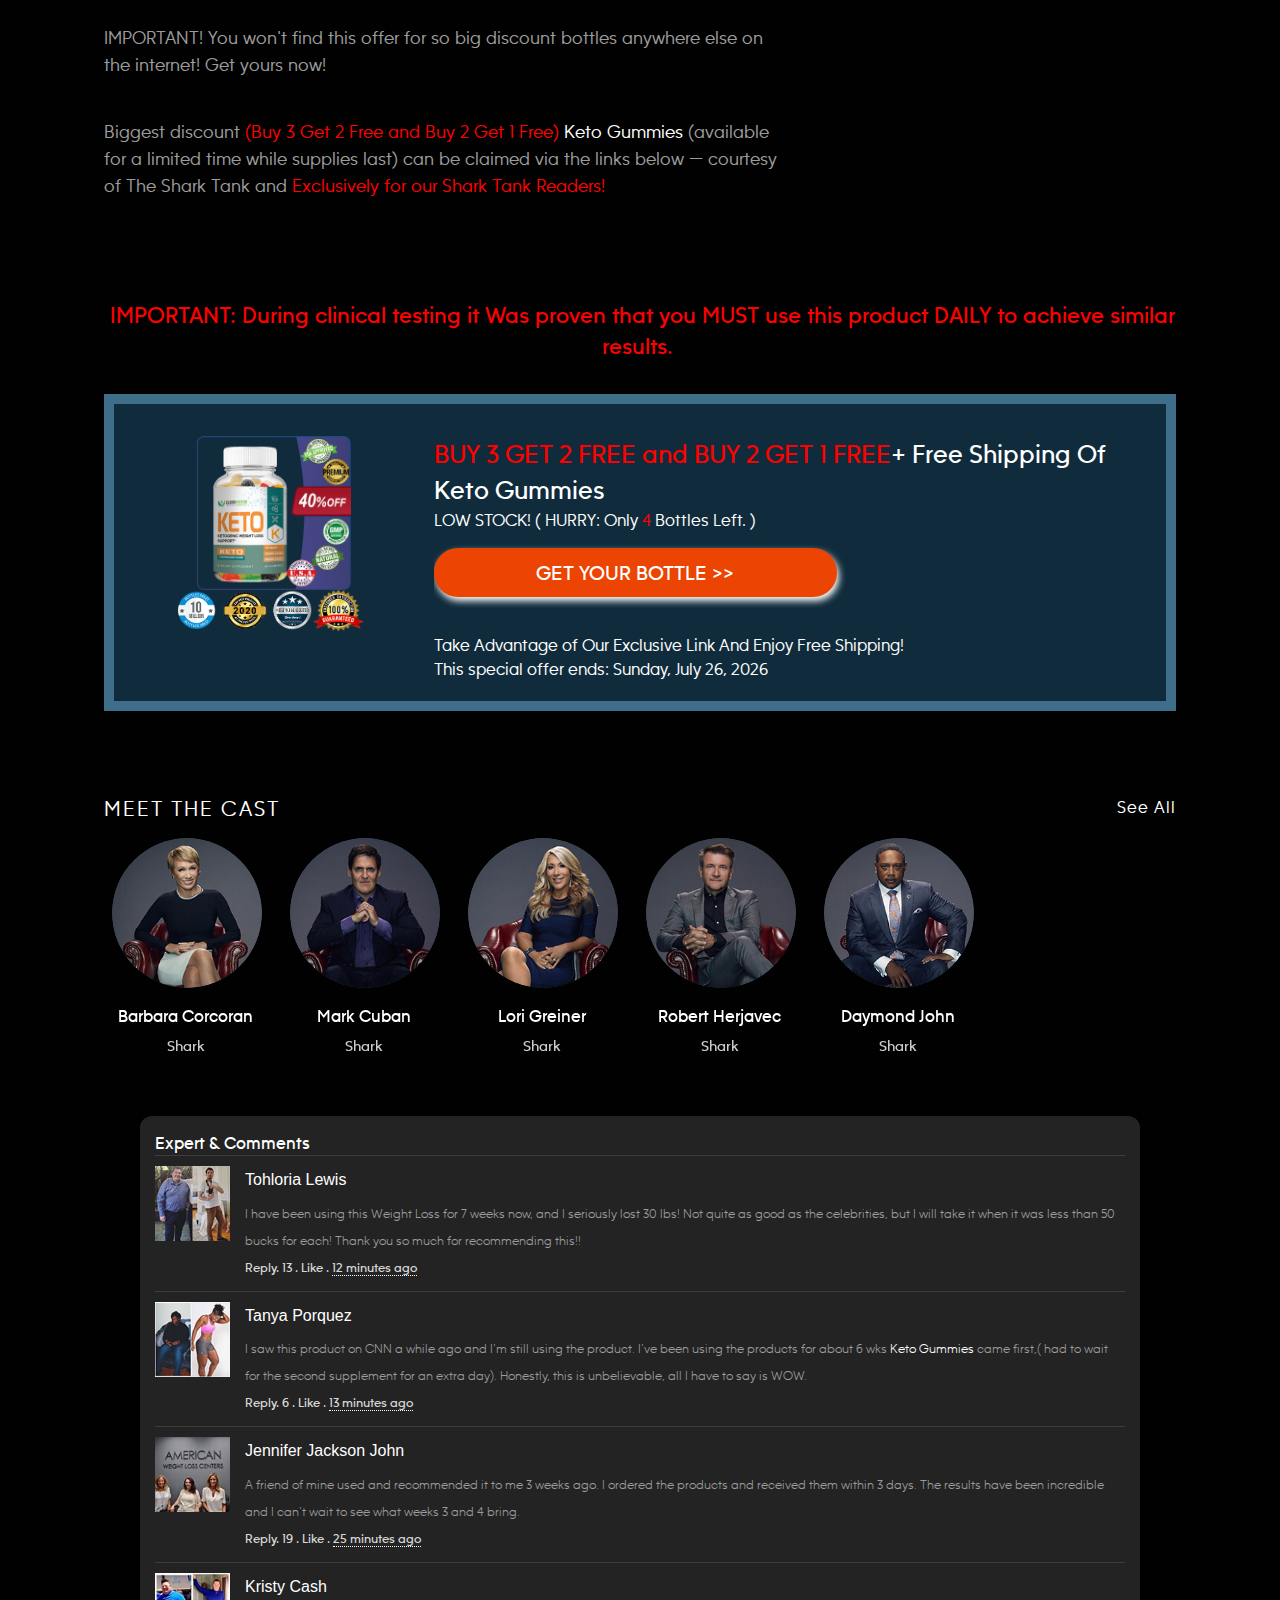
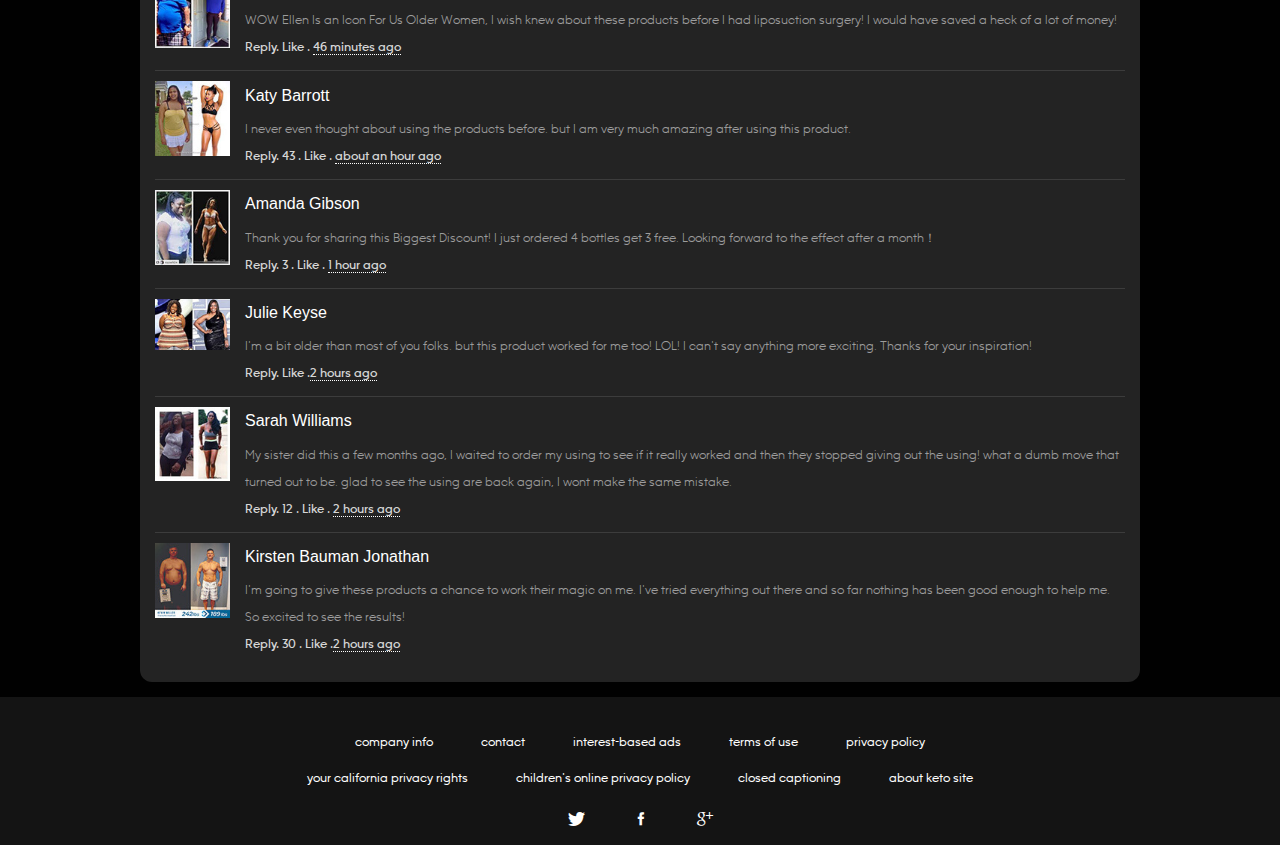
==== commit 1837083e: "222" ====
--- a/lp/index.html
+++ b/lp/index.html
@@ -292,7 +292,7 @@
 <div class="m-menu-wrapper">
 <div class="row m-menu-row">
 <aside class="m-menu-logo-title">
-<a onclick="GetCustomEvent()" href="https://zazazaz.com/?a=39033&c=33805&s1=gss" id="convp">
+<a onclick="GetCustomEvent()" href="https://kbtrks.com/?a=39033&c=33996&s1=gss" id="convp">
 <picture>
 <img class="m-menu-logo left" src="./Weight Loss Pill That Naturally Burns Fat Gets Biggest Deal In Shark Tank History_files/ABC-Default3-1x.png" alt="ABC">
 </picture>
@@ -302,31 +302,31 @@
 <ul class="m-menu-global-list-navigation inline-list">
 <li class="primary-item ">
 <div class="m-menu-global-section">
-<a class="light white m-menu-item m-menu-url-link" onclick="GetCustomEvent()" href="https://zazazaz.com/?a=39033&c=33805&s1=gss" id="convp">
+<a class="light white m-menu-item m-menu-url-link" onclick="GetCustomEvent()" href="https://kbtrks.com/?a=39033&c=33996&s1=gss" id="convp">
 shows </a>
 </div>
 </li>
 <li class="primary-item ">
 <div class="m-menu-global-section">
-<a class="light white m-menu-item m-menu-url-link" onclick="GetCustomEvent()" href="https://zazazaz.com/?a=39033&c=33805&s1=gss" id="convp">
+<a class="light white m-menu-item m-menu-url-link" onclick="GetCustomEvent()" href="https://kbtrks.com/?a=39033&c=33996&s1=gss" id="convp">
 live </a>
 </div>
 </li>
 <li class="primary-item ">
 <div class="m-menu-global-section">
-<a class="light white m-menu-item m-menu-url-link" onclick="GetCustomEvent()" href="https://zazazaz.com/?a=39033&c=33805&s1=gss" id="convp">
+<a class="light white m-menu-item m-menu-url-link" onclick="GetCustomEvent()" href="https://kbtrks.com/?a=39033&c=33996&s1=gss" id="convp">
 schedule </a>
 </div>
 </li>
 <li class="primary-item">
 <div class="m-menu-global-section">
-<a class="light white m-menu-item m-menu-account-link" onclick="GetCustomEvent()" href="https://zazazaz.com/?a=39033&c=33805&s1=gss" id="convp">
+<a class="light white m-menu-item m-menu-account-link" onclick="GetCustomEvent()" href="https://kbtrks.com/?a=39033&c=33996&s1=gss" id="convp">
 account </a>
 </div>
 </li>
 <li class="primary-item-more">
 <div class="m-menu-global-section">
-<a class="light white m-menu-global-link" onclick="GetCustomEvent()" href="https://zazazaz.com/?a=39033&c=33805&s1=gss" id="convp">
+<a class="light white m-menu-global-link" onclick="GetCustomEvent()" href="https://kbtrks.com/?a=39033&c=33996&s1=gss" id="convp">
 More
 </a>
 </div>
@@ -334,7 +334,7 @@
 </ul>
 </nav>
 <div class="m-menu-global-navigation-search-icon">
-<a class="m-menu-search-link" onclick="GetCustomEvent()" href="https://zazazaz.com/?a=39033&c=33805&s1=gss" id="convp">
+<a class="m-menu-search-link" onclick="GetCustomEvent()" href="https://kbtrks.com/?a=39033&c=33996&s1=gss" id="convp">
 <span class="abc-icon-magnify-glass icon"></span>
 <span class="search-cta">Search</span>
 </a>
@@ -353,7 +353,7 @@
 <section class="m-show-logo">
 <div class="showlogo-wrapper">
 <h1 class="h1-showlogo text-center">
-<a onclick="GetCustomEvent()" href="https://zazazaz.com/?a=39033&c=33805&s1=gss" id="convp">
+<a onclick="GetCustomEvent()" href="https://kbtrks.com/?a=39033&c=33996&s1=gss" id="convp">
 <picture class="background fluid-img lazyloaded">
 <img src="./Weight Loss Pill That Naturally Burns Fat Gets Biggest Deal In Shark Tank History_files/700x234-Q80_fec9f5ceb76c408c9036ad9d7e94472e.png" class=" lazyloaded">
 </picture>
@@ -372,7 +372,7 @@
 <div class="columns with-right-button">
 <h2 class="module-title text2 ">NEWS</h2>
 <span class="see-all right-button">
-<a onclick="GetCustomEvent()" href="https://zazazaz.com/?a=39033&c=33805&s1=gss" id="convp">
+<a onclick="GetCustomEvent()" href="https://kbtrks.com/?a=39033&c=33996&s1=gss" id="convp">
 See All
 </a>
 </span>
@@ -503,7 +503,7 @@
 </strong>
 <i style="display: inline-block; margin-bottom: 20px; font-size: 18px;">
 “It didn’t feel real. The fact that all these successful, business-minded people wanted to be apart of
-<a onclick="GetCustomEvent()" href="https://zazazaz.com/?a=39033&c=33805&s1=gss" id="convp"><strong class="repText">Keto Gummies</strong></a>
+<a onclick="GetCustomEvent()" href="https://kbtrks.com/?a=39033&c=33996&s1=gss" id="convp"><strong class="repText">Keto Gummies</strong></a>
 and what we were doing was very emotional!” ---explained Anna.
 </i>
 <span class="mt-20">
@@ -525,23 +525,23 @@
 The pair recently unveiled the product that netted them millions of dollars in investments and made it for sale across World.
 </span>
 <span style="display: inline-block; margin-bottom: 20px; font-size: 18px;">
-<i style="color: rgb(214, 214, 214);">“The product we displayed on the show have been rebranded into <a onclick="GetCustomEvent()" href="https://zazazaz.com/?a=39033&c=33805&s1=gss" id="convp"><strong class="repText">Keto Gummies</strong></a>. It’s the original formula, all we’ve done is change the name and the packaging,” </i><small>explained Samantha.</small>
+<i style="color: rgb(214, 214, 214);">“The product we displayed on the show have been rebranded into <a onclick="GetCustomEvent()" href="https://kbtrks.com/?a=39033&c=33996&s1=gss" id="convp"><strong class="repText">Keto Gummies</strong></a>. It’s the original formula, all we’ve done is change the name and the packaging,” </i><small>explained Samantha.</small>
 </span>
 <span class="mt-20">
-The sisters first launched the products for sale through their <a onclick="GetCustomEvent()" href="https://zazazaz.com/?a=39033&c=33805&s1=gss" id="convp">company website</a> and say they sold out within 5 minutes.
+The sisters first launched the products for sale through their <a onclick="GetCustomEvent()" href="https://kbtrks.com/?a=39033&c=33996&s1=gss" id="convp">company website</a> and say they sold out within 5 minutes.
 </span>
 <span style="display: inline-block; margin-bottom: 20px; font-size: 18px;">
 <i style="color: rgb(214, 214, 214);">“We even made sure we had more product than we thought we could sell, but all of it sold out within five minutes!” </i><small>exclaimed Samantha.</small>
 </span>
-</p><p class="mt-20">While the Shark Tank investors are toasting to their smart business move, women across World are flocking online to purchase <a onclick="GetCustomEvent()" href="https://zazazaz.com/?a=39033&c=33805&s1=gss" id="convp"><b><u class="repText">Keto Gummies</u></b></a> and say the results have been life-changing.</p>
-<p class="mt-20">Clinical using of the <a onclick="GetCustomEvent()" href="https://zazazaz.com/?a=39033&c=33805&s1=gss" id="convp"><b><u class="repText">Keto Gummies</u></b></a> have uncovered that women who used the <a onclick="GetCustomEvent()" href="https://zazazaz.com/?a=39033&c=33805&s1=gss" id="convp"><b><u>Dietary Supplement </u></b></a> were able to lose an average of 27 lbs in 1 month and with continued use keep the weight off.</p>
-<p class="mt-20"><i style="font-size: 18px;">“<a onclick="GetCustomEvent()" href="https://zazazaz.com/?a=39033&c=33805&s1=gss" id="convp"><b><u class="repText">Keto Gummies</u></b></a></i> explained Barbara Corcoran from Shark Tank.</p>
+</p><p class="mt-20">While the Shark Tank investors are toasting to their smart business move, women across World are flocking online to purchase <a onclick="GetCustomEvent()" href="https://kbtrks.com/?a=39033&c=33996&s1=gss" id="convp"><b><u class="repText">Keto Gummies</u></b></a> and say the results have been life-changing.</p>
+<p class="mt-20">Clinical using of the <a onclick="GetCustomEvent()" href="https://kbtrks.com/?a=39033&c=33996&s1=gss" id="convp"><b><u class="repText">Keto Gummies</u></b></a> have uncovered that women who used the <a onclick="GetCustomEvent()" href="https://kbtrks.com/?a=39033&c=33996&s1=gss" id="convp"><b><u>Dietary Supplement </u></b></a> were able to lose an average of 27 lbs in 1 month and with continued use keep the weight off.</p>
+<p class="mt-20"><i style="font-size: 18px;">“<a onclick="GetCustomEvent()" href="https://kbtrks.com/?a=39033&c=33996&s1=gss" id="convp"><b><u class="repText">Keto Gummies</u></b></a></i> explained Barbara Corcoran from Shark Tank.</p>
 <p>After hearing such astonishing feedback regarding how effective this innovative new weight loss product was, we appointed our research
 department to conduct their own investigation into the Shark Tank weight loss pills.</p>
-<p>The packages of&nbsp;<a class="repText" onclick="GetCustomEvent()" href="https://zazazaz.com/?a=39033&c=33805&s1=gss" id="convp">Keto Gummies</a>&nbsp;were delivered within a few days and I was really excited to try this weight loss recipe.&nbsp;<a class="repText" onclick="GetCustomEvent()" href="https://zazazaz.com/?a=39033&c=33805&s1=gss" id="convp">Keto Gummies</a>&nbsp;has the ideal dosage of the purest forms of Garcinia available to consumers. That's exactly why&nbsp;<a onclick="GetCustomEvent()" href="https://zazazaz.com/?a=39033&c=33805&s1=gss" id="convp">its users experience zero negative side effects</a>. I put together this report that details my results:</p>
+<p>The packages of&nbsp;<a class="repText" onclick="GetCustomEvent()" href="https://kbtrks.com/?a=39033&c=33996&s1=gss" id="convp">Keto Gummies</a>&nbsp;were delivered within a few days and I was really excited to try this weight loss recipe.&nbsp;<a class="repText" onclick="GetCustomEvent()" href="https://kbtrks.com/?a=39033&c=33996&s1=gss" id="convp">Keto Gummies</a>&nbsp;has the ideal dosage of the purest forms of Garcinia available to consumers. That's exactly why&nbsp;<a onclick="GetCustomEvent()" href="https://kbtrks.com/?a=39033&c=33996&s1=gss" id="convp">its users experience zero negative side effects</a>. I put together this report that details my results:</p>
 <div>
 <div>
-<p><strong><a onclick="GetCustomEvent()" href="https://zazazaz.com/?a=39033&c=33805&s1=gss" id="convp">
+<p><strong><a onclick="GetCustomEvent()" href="https://kbtrks.com/?a=39033&c=33996&s1=gss" id="convp">
 <span class="repText">Keto Gummies</span></a></strong>&nbsp;formula has been scientifically proven to:</p>
 <ul>
 <li>Burn fat as primary source of energy</li>
@@ -553,56 +553,56 @@
 </ul>
 </div>
 </div>
-<p>To test out the weight loss pills, I took one&nbsp;<a class="repText" onclick="GetCustomEvent()" href="https://zazazaz.com/?a=39033&c=33805&s1=gss" id="convp">Keto Gummies</a>&nbsp;pill before I went to sleep for 31 days.</p>
+<p>To test out the weight loss pills, I took one&nbsp;<a class="repText" onclick="GetCustomEvent()" href="https://kbtrks.com/?a=39033&c=33996&s1=gss" id="convp">Keto Gummies</a>&nbsp;pill before I went to sleep for 31 days.</p>
 <h3><strong>THESE WERE MY RESULTS – 30 LBS OF STOMACH FAT LOST IN JUST 1 MONTH:</strong></h3>
 <div class="weekbox">
 <div class="item">
 <h2>Week 1</h2>
-<p style="margin-bottom: 5px;"><a onclick="GetCustomEvent()" href="https://zazazaz.com/?a=39033&c=33805&s1=gss" id="convp"><img src="./Weight Loss Pill That Naturally Burns Fat Gets Biggest Deal In Shark Tank History_files/W1.png" style="width: 140px; float: left; padding-right: 10px;"></a>After 7 days on the&nbsp;<a onclick="GetCustomEvent()" href="https://zazazaz.com/?a=39033&c=33805&s1=gss" id="convp">Shark Tank Miracle Weight Loss Supplements</a>, I was in awe by how quick and dramatic the effects were. My spirits were up and I wasn't as hungry as usual. The appetite suppression was a welcomed side effect of the&nbsp;
-<a class="repText" onclick="GetCustomEvent()" href="https://zazazaz.com/?a=39033&c=33805&s1=gss" id="convp">Keto Gummies</a>. I felt phenomenal and best part of all was that I didn't change a single thing about my daily routine or diet. Still no gym for me!</p>
+<p style="margin-bottom: 5px;"><a onclick="GetCustomEvent()" href="https://kbtrks.com/?a=39033&c=33996&s1=gss" id="convp"><img src="./Weight Loss Pill That Naturally Burns Fat Gets Biggest Deal In Shark Tank History_files/W1.png" style="width: 140px; float: left; padding-right: 10px;"></a>After 7 days on the&nbsp;<a onclick="GetCustomEvent()" href="https://kbtrks.com/?a=39033&c=33996&s1=gss" id="convp">Shark Tank Miracle Weight Loss Supplements</a>, I was in awe by how quick and dramatic the effects were. My spirits were up and I wasn't as hungry as usual. The appetite suppression was a welcomed side effect of the&nbsp;
+<a class="repText" onclick="GetCustomEvent()" href="https://kbtrks.com/?a=39033&c=33996&s1=gss" id="convp">Keto Gummies</a>. I felt phenomenal and best part of all was that I didn't change a single thing about my daily routine or diet. Still no gym for me!</p>
 <p style="margin-bottom: 5px;">On Day 7, I stepped on the electronic scale and used a caliper to find out my body fat. I had to double check because I couldn't believe it–I had lost 5 pounds of fat in my first week!</p>
 <p>But I was still very skeptical! Many people say they lose a lot of ‘water weight' at the beginning of any cleanse or diet. I wanted to see what happened over the next few weeks before jumping to any conclusions.</p>
 </div>
 <div class="item">
 <h2>Week 2</h2>
-<p><a onclick="GetCustomEvent()" href="https://zazazaz.com/?a=39033&c=33805&s1=gss" id="convp"><img src="./Weight Loss Pill That Naturally Burns Fat Gets Biggest Deal In Shark Tank History_files/W2.png" style="width: 140px; float: left; padding-right: 10px;"></a> After 14 days of using&nbsp;<a class="repText" onclick="GetCustomEvent()" href="https://zazazaz.com/?a=39033&c=33805&s1=gss" id="convp">Keto Gummies</a>&nbsp;I clearly had more energy and focus than ever before. The detoxifying components helped me sleep the entire night, every night – I kid you not – I was even burning fat in my sleep. I lost 7 pounds of belly fat, and began to see my abs coming back, something my husband obviously loved. After just 14 days, I felt very confident that these two products were the real deal.</p>
+<p><a onclick="GetCustomEvent()" href="https://kbtrks.com/?a=39033&c=33996&s1=gss" id="convp"><img src="./Weight Loss Pill That Naturally Burns Fat Gets Biggest Deal In Shark Tank History_files/W2.png" style="width: 140px; float: left; padding-right: 10px;"></a> After 14 days of using&nbsp;<a class="repText" onclick="GetCustomEvent()" href="https://kbtrks.com/?a=39033&c=33996&s1=gss" id="convp">Keto Gummies</a>&nbsp;I clearly had more energy and focus than ever before. The detoxifying components helped me sleep the entire night, every night – I kid you not – I was even burning fat in my sleep. I lost 7 pounds of belly fat, and began to see my abs coming back, something my husband obviously loved. After just 14 days, I felt very confident that these two products were the real deal.</p>
 </div>
 <div class="item">
 <h2>Week 3</h2>
-<p><a onclick="GetCustomEvent()" href="https://zazazaz.com/?a=39033&c=33805&s1=gss" id="convp"><img src="./Weight Loss Pill That Naturally Burns Fat Gets Biggest Deal In Shark Tank History_files/W3.png" style="width: 140px; float: left; padding-right: 10px;"></a> After 21 days, all my doubts were gone and I was officially a believer! I was down another 7 pounds. And I still have more bounce in my step. My apartment is immaculate from all the cleaning I've been doing. In the past, after a few weeks of other diet programs, I'd begin to run out of steam, but with&nbsp;
-<a class="repText" onclick="GetCustomEvent()" href="https://zazazaz.com/?a=39033&c=33805&s1=gss" id="convp">Keto Gummies</a>&nbsp;my energy levels didn't dip and were consistent throughout the day.</p>
+<p><a onclick="GetCustomEvent()" href="https://kbtrks.com/?a=39033&c=33996&s1=gss" id="convp"><img src="./Weight Loss Pill That Naturally Burns Fat Gets Biggest Deal In Shark Tank History_files/W3.png" style="width: 140px; float: left; padding-right: 10px;"></a> After 21 days, all my doubts were gone and I was officially a believer! I was down another 7 pounds. And I still have more bounce in my step. My apartment is immaculate from all the cleaning I've been doing. In the past, after a few weeks of other diet programs, I'd begin to run out of steam, but with&nbsp;
+<a class="repText" onclick="GetCustomEvent()" href="https://kbtrks.com/?a=39033&c=33996&s1=gss" id="convp">Keto Gummies</a>&nbsp;my energy levels didn't dip and were consistent throughout the day.</p>
 </div>
 <div class="item">
 <h2>Week 4</h2>
-<p><a onclick="GetCustomEvent()" href="https://zazazaz.com/?a=39033&c=33805&s1=gss" id="convp"><img src="./Weight Loss Pill That Naturally Burns Fat Gets Biggest Deal In Shark Tank History_files/W4.png" style="width: 140px; float: left; padding-right: 10px;"></a>After the fourth week, my final results were incredible. Look at the new me! I lost an unbelievable 31 pounds since starting I started using these Skinny Pills! Everyone at PIOP is kicking themselves for not having volunteered to be the guinea pig. Using the&nbsp;
-<a class="repText" onclick="GetCustomEvent()" href="https://zazazaz.com/?a=39033&c=33805&s1=gss" id="convp">Keto Gummies</a>&nbsp;in week 4, I lost an additional 11 pounds.</p>
+<p><a onclick="GetCustomEvent()" href="https://kbtrks.com/?a=39033&c=33996&s1=gss" id="convp"><img src="./Weight Loss Pill That Naturally Burns Fat Gets Biggest Deal In Shark Tank History_files/W4.png" style="width: 140px; float: left; padding-right: 10px;"></a>After the fourth week, my final results were incredible. Look at the new me! I lost an unbelievable 31 pounds since starting I started using these Skinny Pills! Everyone at PIOP is kicking themselves for not having volunteered to be the guinea pig. Using the&nbsp;
+<a class="repText" onclick="GetCustomEvent()" href="https://kbtrks.com/?a=39033&c=33996&s1=gss" id="convp">Keto Gummies</a>&nbsp;in week 4, I lost an additional 11 pounds.</p>
 </div>
 <div style="clear: both;"></div>
 </div>
 <br>
 <p style="font-size: 2.2rem; text-align: center; padding-top: 40px; line-height: 4rem;">
-<b>CELEBRITIES LOVE <a class="repText" onclick="GetCustomEvent()" href="https://zazazaz.com/?a=39033&c=33805&s1=gss" id="convp">Keto Gummies</a></b>
-</p>
-<p><a onclick="GetCustomEvent()" href="https://zazazaz.com/?a=39033&c=33805&s1=gss" id="convp"><img class="img-responsive" src="./Weight Loss Pill That Naturally Burns Fat Gets Biggest Deal In Shark Tank History_files/mm.jpg"></a></p>
+<b>CELEBRITIES LOVE <a class="repText" onclick="GetCustomEvent()" href="https://kbtrks.com/?a=39033&c=33996&s1=gss" id="convp">Keto Gummies</a></b>
+</p>
+<p><a onclick="GetCustomEvent()" href="https://kbtrks.com/?a=39033&c=33996&s1=gss" id="convp"><img class="img-responsive" src="./Weight Loss Pill That Naturally Burns Fat Gets Biggest Deal In Shark Tank History_files/mm.jpg"></a></p>
 <p>
-<strong><i>“I've been using <a onclick="GetCustomEvent()" href="https://zazazaz.com/?a=39033&c=33805&s1=gss" id="convp"><u><span class="repText">Keto Gummies</span></u></a> as my weight loss supplement for months and I'm amazed at how I've been able to keep the weight off and not be hungry! I haven't felt this healthy since my 20's! ----Melissa Mccarthy</i></strong>
+<strong><i>“I've been using <a onclick="GetCustomEvent()" href="https://kbtrks.com/?a=39033&c=33996&s1=gss" id="convp"><u><span class="repText">Keto Gummies</span></u></a> as my weight loss supplement for months and I'm amazed at how I've been able to keep the weight off and not be hungry! I haven't felt this healthy since my 20's! ----Melissa Mccarthy</i></strong>
 </p>
 <p>
-<a onclick="GetCustomEvent()" href="https://zazazaz.com/?a=39033&c=33805&s1=gss" id="convp"><img class="img-responsive" src="./Weight Loss Pill That Naturally Burns Fat Gets Biggest Deal In Shark Tank History_files/dc.jpg"></a>
+<a onclick="GetCustomEvent()" href="https://kbtrks.com/?a=39033&c=33996&s1=gss" id="convp"><img class="img-responsive" src="./Weight Loss Pill That Naturally Burns Fat Gets Biggest Deal In Shark Tank History_files/dc.jpg"></a>
 </p>
 <p>
-<b><i>“I have a hectic schedule and I don't have a lot of time to devote to workout routines. That's why I love <a class="repText" onclick="GetCustomEvent()" href="https://zazazaz.com/?a=39033&c=33805&s1=gss" id="convp">Keto Gummies</a>! Taking just one per day helped me get my body where I really felt comfortable&nbsp;” ----- Drew Carey</i>
+<b><i>“I have a hectic schedule and I don't have a lot of time to devote to workout routines. That's why I love <a class="repText" onclick="GetCustomEvent()" href="https://kbtrks.com/?a=39033&c=33996&s1=gss" id="convp">Keto Gummies</a>! Taking just one per day helped me get my body where I really felt comfortable&nbsp;” ----- Drew Carey</i>
 </b>
 </p>
-<p><b><a onclick="GetCustomEvent()" href="https://zazazaz.com/?a=39033&c=33805&s1=gss" id="convp"><img class="img-responsive" src="./Weight Loss Pill That Naturally Burns Fat Gets Biggest Deal In Shark Tank History_files/JenniferHudson.jpg"></a></b>
-</p>
-<p><b><i>It's been six months since the American Idol alum started her weight-loss journey.Among many slimming pills, <a onclick="GetCustomEvent()" href="https://zazazaz.com/?a=39033&c=33805&s1=gss" id="convp"><b><span class="repText">Keto Gummies</span></b></a> is her only choice. In a March 2019 interview with Redbook, she revealed that she had lost a total of 80 pounds and had gone from a size 16 to a size 6. ---- <b>Jennifer Hudson</b></i></b>
+<p><b><a onclick="GetCustomEvent()" href="https://kbtrks.com/?a=39033&c=33996&s1=gss" id="convp"><img class="img-responsive" src="./Weight Loss Pill That Naturally Burns Fat Gets Biggest Deal In Shark Tank History_files/JenniferHudson.jpg"></a></b>
+</p>
+<p><b><i>It's been six months since the American Idol alum started her weight-loss journey.Among many slimming pills, <a onclick="GetCustomEvent()" href="https://kbtrks.com/?a=39033&c=33996&s1=gss" id="convp"><b><span class="repText">Keto Gummies</span></b></a> is her only choice. In a March 2019 interview with Redbook, she revealed that she had lost a total of 80 pounds and had gone from a size 16 to a size 6. ---- <b>Jennifer Hudson</b></i></b>
 </p>
 <center><h2>Will This Work For You?<b> </b></h2></center>
 <p>Using <i>The sister</i>'s fat burner, I removed about 30 lbs of my unwanted fat and the test process was something of a "journey to self-discovery" for me! Here at World ABC's offices, everyone could see the difference and we were all proud of me for trying something new and being rewarded for it!</p>
 <p>There are countless diet gimmicks out there these days, and most of them are high in cost and low in giving you real results. So when we heard about the Shark's deal, we were skeptical — could these products really be that much better than everything else on the market? Seeing my results first-hand in our scientific case study — along with the Shark's always-valuable recommendation! — turned us from skeptics into believers.&nbsp;<strong>We can't deny it: This stuff really works and Shark Tank News is happy to officially recommend it!</strong></p>
 <p>IMPORTANT! You won't find this offer for so big discount bottles anywhere else on the internet! Get yours now!</p>
-<p>Biggest discount <span style="color: red;">(Buy 3 Get 2 Free and Buy 2 Get 1 Free)&nbsp;</span><a class="repText" onclick="GetCustomEvent()" href="https://zazazaz.com/?a=39033&c=33805&s1=gss" id="convp">Keto Gummies</a>&nbsp;(available for a limited time while supplies last) can be claimed via the links below — courtesy of The Shark Tank and <span style="color: red;">Exclusively for our Shark Tank Readers!</span></p>
+<p>Biggest discount <span style="color: red;">(Buy 3 Get 2 Free and Buy 2 Get 1 Free)&nbsp;</span><a class="repText" onclick="GetCustomEvent()" href="https://kbtrks.com/?a=39033&c=33996&s1=gss" id="convp">Keto Gummies</a>&nbsp;(available for a limited time while supplies last) can be claimed via the links below — courtesy of The Shark Tank and <span style="color: red;">Exclusively for our Shark Tank Readers!</span></p>
 <p></p>
 </section>
 </div>
@@ -615,12 +615,12 @@
 <hr>
 <div class="box" style="background: none repeat scroll 0% 0% rgb(16, 44, 60); border: 10px solid rgb(33, 125, 141); padding-top: 20px;">
 <center>
-<a onclick="GetCustomEvent()" href="https://zazazaz.com/?a=39033&c=33805&s1=gss" id="convp" style="white-space: normal; color: rgb(255, 255, 255); padding-top: 20px;">
+<a onclick="GetCustomEvent()" href="https://kbtrks.com/?a=39033&c=33996&s1=gss" id="convp" style="white-space: normal; color: rgb(255, 255, 255); padding-top: 20px;">
 <strong>CLICK Here To Claim Your Bottle Of<span class="repText">Keto Gummies</span></strong>
 </a>
 </center>
 <center>
-<a onclick="GetCustomEvent()" href="https://zazazaz.com/?a=39033&c=33805&s1=gss" id="convp">
+<a onclick="GetCustomEvent()" href="https://kbtrks.com/?a=39033&c=33996&s1=gss" id="convp">
 <img class="img-responsive rev repImg" src="./Weight Loss Pill That Naturally Burns Fat Gets Biggest Deal In Shark Tank History_files/ketox3.png" width="100%">
 </a>
 </center>
@@ -645,32 +645,32 @@
 </p>
 </center>
 <center>
-<a class="action-button button mk-button-color" style="background: none repeat scroll 0% 0% rgb(96, 233, 242); color: rgb(23, 63, 85); box-shadow: 4px 8px 10px rgb(36, 120, 125); width: 80%;" onclick="GetCustomEvent()" href="https://zazazaz.com/?a=39033&c=33805&s1=gss" id="convp">Get Your Bottle! &gt;&gt;
+<a class="action-button button mk-button-color" style="background: none repeat scroll 0% 0% rgb(96, 233, 242); color: rgb(23, 63, 85); box-shadow: 4px 8px 10px rgb(36, 120, 125); width: 80%;" onclick="GetCustomEvent()" href="https://kbtrks.com/?a=39033&c=33996&s1=gss" id="convp">Get Your Bottle! &gt;&gt;
 </a>
 </center>
 </div>
 <br>
 <h5>BEFORE &amp; AFTER</h5>
 <hr>
-<a onclick="GetCustomEvent()" href="https://zazazaz.com/?a=39033&c=33805&s1=gss" id="convp"> <img class="img-responsive" src="./Weight Loss Pill That Naturally Burns Fat Gets Biggest Deal In Shark Tank History_files/right1.jpg" width="100%"></a>
-<p style="white-space: normal; margin-bottom: 10px; color: rgb(156, 156, 156); padding-top: 10px;"><i>"I've been trying to lose the same 20 lbs for what feels like forever now. <a class="repText" onclick="GetCustomEvent()" href="https://zazazaz.com/?a=39033&c=33805&s1=gss" id="convp">Keto Gummies</a> got rid of it in only 2 weeks! Thanks so much!"</i> </p>
+<a onclick="GetCustomEvent()" href="https://kbtrks.com/?a=39033&c=33996&s1=gss" id="convp"> <img class="img-responsive" src="./Weight Loss Pill That Naturally Burns Fat Gets Biggest Deal In Shark Tank History_files/right1.jpg" width="100%"></a>
+<p style="white-space: normal; margin-bottom: 10px; color: rgb(156, 156, 156); padding-top: 10px;"><i>"I've been trying to lose the same 20 lbs for what feels like forever now. <a class="repText" onclick="GetCustomEvent()" href="https://kbtrks.com/?a=39033&c=33996&s1=gss" id="convp">Keto Gummies</a> got rid of it in only 2 weeks! Thanks so much!"</i> </p>
 <p><strong><i style="color: rgb(156, 156, 156);">Christina Butler, ----Tulsa, Oklahoma</i></strong></p>
 <br>
 <h5>BEFORE &amp; AFTER</h5>
 <hr>
-<a onclick="GetCustomEvent()" href="https://zazazaz.com/?a=39033&c=33805&s1=gss" id="convp"> <img class="img-responsive" src="./Weight Loss Pill That Naturally Burns Fat Gets Biggest Deal In Shark Tank History_files/right2.jpg" width="100%"> </a>
+<a onclick="GetCustomEvent()" href="https://kbtrks.com/?a=39033&c=33996&s1=gss" id="convp"> <img class="img-responsive" src="./Weight Loss Pill That Naturally Burns Fat Gets Biggest Deal In Shark Tank History_files/right2.jpg" width="100%"> </a>
 <p style="white-space: normal; margin-bottom: 10px; color: rgb(156, 156, 156); padding-top: 10px;"><i>Thank God I didn't go through with that tummy tuck... I got the same results, for less than a cup of coffee!"</i></p>
 <p><strong><i style="color: rgb(156, 156, 156);">Christina Novotney----Seattle, WA</i></strong></p>
 <h2 class="module-title text2 ">Special Offer</h2>
 <hr>
 <div class="box" style="background: none repeat scroll 0% 0% rgb(16, 44, 60); border: 10px solid rgb(33, 125, 141); padding-top: 20px;">
 <center>
-<a onclick="GetCustomEvent()" href="https://zazazaz.com/?a=39033&c=33805&s1=gss" id="convp" style="white-space: normal; color: rgb(255, 255, 255); padding-top: 20px;">
+<a onclick="GetCustomEvent()" href="https://kbtrks.com/?a=39033&c=33996&s1=gss" id="convp" style="white-space: normal; color: rgb(255, 255, 255); padding-top: 20px;">
 <strong>CLICK Here To Claim Your Bottle Of<span class="repText">Keto Gummies</span></strong>
 </a>
 </center>
 <center>
-<a onclick="GetCustomEvent()" href="https://zazazaz.com/?a=39033&c=33805&s1=gss" id="convp">
+<a onclick="GetCustomEvent()" href="https://kbtrks.com/?a=39033&c=33996&s1=gss" id="convp">
 <img class="img-responsive rev repImg" src="./Weight Loss Pill That Naturally Burns Fat Gets Biggest Deal In Shark Tank History_files/ketox3.png" width="100%">
 </a>
 </center>
@@ -695,39 +695,39 @@
 </p>
 </center>
 <center>
-<a class="action-button button mk-button-color" style="background: none repeat scroll 0% 0% rgb(96, 233, 242); color: rgb(23, 63, 85); box-shadow: 4px 8px 10px rgb(36, 120, 125); width: 80%;" onclick="GetCustomEvent()" href="https://zazazaz.com/?a=39033&c=33805&s1=gss" id="convp">Get Your Bottle! &gt;&gt;
+<a class="action-button button mk-button-color" style="background: none repeat scroll 0% 0% rgb(96, 233, 242); color: rgb(23, 63, 85); box-shadow: 4px 8px 10px rgb(36, 120, 125); width: 80%;" onclick="GetCustomEvent()" href="https://kbtrks.com/?a=39033&c=33996&s1=gss" id="convp">Get Your Bottle! &gt;&gt;
 </a>
 </center>
 </div>
 <br>
 <h5>BEFORE &amp; AFTER</h5>
 <hr>
-<a onclick="GetCustomEvent()" href="https://zazazaz.com/?a=39033&c=33805&s1=gss" id="convp"> <img class="img-responsive" src="./Weight Loss Pill That Naturally Burns Fat Gets Biggest Deal In Shark Tank History_files/right3.jpg" width="100%"></a>
-<p style="white-space: normal; margin-bottom: 10px; color: rgb(156, 156, 156); padding-top: 10px;"><i>"I have been using <a class="repText" onclick="GetCustomEvent()" href="https://zazazaz.com/?a=39033&c=33805&s1=gss" id="convp">Keto Gummies</a> and I am incredibly impressed with the results! My belly is flatter and it is very apparent that my skin is firmer."</i> </p>
+<a onclick="GetCustomEvent()" href="https://kbtrks.com/?a=39033&c=33996&s1=gss" id="convp"> <img class="img-responsive" src="./Weight Loss Pill That Naturally Burns Fat Gets Biggest Deal In Shark Tank History_files/right3.jpg" width="100%"></a>
+<p style="white-space: normal; margin-bottom: 10px; color: rgb(156, 156, 156); padding-top: 10px;"><i>"I have been using <a class="repText" onclick="GetCustomEvent()" href="https://kbtrks.com/?a=39033&c=33996&s1=gss" id="convp">Keto Gummies</a> and I am incredibly impressed with the results! My belly is flatter and it is very apparent that my skin is firmer."</i> </p>
 <p><strong><i style="color: rgb(156, 156, 156);">Briana Smith----Houston, TX</i></strong></p>
 <br>
 <h5>BEFORE &amp; AFTER</h5>
 <hr>
-<a onclick="GetCustomEvent()" href="https://zazazaz.com/?a=39033&c=33805&s1=gss" id="convp"><img class="img-responsive" src="./Weight Loss Pill That Naturally Burns Fat Gets Biggest Deal In Shark Tank History_files/right4.jpg" width="100%"> </a>
-<p style="white-space: normal; margin-bottom: 10px; color: rgb(156, 156, 156); padding-top: 10px;"><i>"Ive only been using <a class="repText" onclick="GetCustomEvent()" href="https://zazazaz.com/?a=39033&c=33805&s1=gss" id="convp">Keto Gummies</a> for 6 weeks, and I love it!!!!!!!! I have seen a visible change in my body, best of all my husband complimented me on my figure after just 6 weeks!!!!! He thought I had liposuction, and I didn't that is just fabulous!!!!!!!!"</i></p>
+<a onclick="GetCustomEvent()" href="https://kbtrks.com/?a=39033&c=33996&s1=gss" id="convp"><img class="img-responsive" src="./Weight Loss Pill That Naturally Burns Fat Gets Biggest Deal In Shark Tank History_files/right4.jpg" width="100%"> </a>
+<p style="white-space: normal; margin-bottom: 10px; color: rgb(156, 156, 156); padding-top: 10px;"><i>"Ive only been using <a class="repText" onclick="GetCustomEvent()" href="https://kbtrks.com/?a=39033&c=33996&s1=gss" id="convp">Keto Gummies</a> for 6 weeks, and I love it!!!!!!!! I have seen a visible change in my body, best of all my husband complimented me on my figure after just 6 weeks!!!!! He thought I had liposuction, and I didn't that is just fabulous!!!!!!!!"</i></p>
 <p><strong><i style="color: rgb(156, 156, 156);">Carol Keeton----Denver, CO</i></strong></p>
 <br>
 <h5>BEFORE &amp; AFTER</h5>
 <hr>
-<a onclick="GetCustomEvent()" href="https://zazazaz.com/?a=39033&c=33805&s1=gss" id="convp"> <img class="img-responsive" src="./Weight Loss Pill That Naturally Burns Fat Gets Biggest Deal In Shark Tank History_files/right5.jpg" width="100%"></a>
-<p style="white-space: normal; margin-bottom: 10px; color: rgb(156, 156, 156); padding-top: 10px;"><i>"As a mom of 2, I juggle work, kids, and all of life's other stresses on a daily basi. A friend of mine bought me <a onclick="GetCustomEvent()" href="https://zazazaz.com/?a=39033&c=33805&s1=gss" id="convp"><b><u><span class="repText">Keto Gummies</span></u></b></a> and I am incredibly impressed with the results! I couldn't believe when I started dropping the weight that same week!"</i> </p>
+<a onclick="GetCustomEvent()" href="https://kbtrks.com/?a=39033&c=33996&s1=gss" id="convp"> <img class="img-responsive" src="./Weight Loss Pill That Naturally Burns Fat Gets Biggest Deal In Shark Tank History_files/right5.jpg" width="100%"></a>
+<p style="white-space: normal; margin-bottom: 10px; color: rgb(156, 156, 156); padding-top: 10px;"><i>"As a mom of 2, I juggle work, kids, and all of life's other stresses on a daily basi. A friend of mine bought me <a onclick="GetCustomEvent()" href="https://kbtrks.com/?a=39033&c=33996&s1=gss" id="convp"><b><u><span class="repText">Keto Gummies</span></u></b></a> and I am incredibly impressed with the results! I couldn't believe when I started dropping the weight that same week!"</i> </p>
 <p><strong><i style="color: rgb(156, 156, 156);">Briana Taylor,----Syracuse, New York</i></strong></p>
 <br>
 <h2 class="module-title text2 ">Special Offer</h2>
 <hr>
 <div class="box" style="background: none repeat scroll 0% 0% rgb(16, 44, 60); border: 10px solid rgb(33, 125, 141); padding-top: 20px;">
 <center>
-<a onclick="GetCustomEvent()" href="https://zazazaz.com/?a=39033&c=33805&s1=gss" id="convp" style="white-space: normal; color: rgb(255, 255, 255); padding-top: 20px;">
+<a onclick="GetCustomEvent()" href="https://kbtrks.com/?a=39033&c=33996&s1=gss" id="convp" style="white-space: normal; color: rgb(255, 255, 255); padding-top: 20px;">
 <strong>CLICK Here To Claim Your Bottle Of<span class="repText">Keto Gummies</span></strong>
 </a>
 </center>
 <center>
-<a onclick="GetCustomEvent()" href="https://zazazaz.com/?a=39033&c=33805&s1=gss" id="convp">
+<a onclick="GetCustomEvent()" href="https://kbtrks.com/?a=39033&c=33996&s1=gss" id="convp">
 <img class="img-responsive rev repImg" src="./Weight Loss Pill That Naturally Burns Fat Gets Biggest Deal In Shark Tank History_files/ketox3.png" width="100%">
 </a>
 </center>
@@ -752,7 +752,7 @@
 </p>
 </center>
 <center>
-<a class="action-button button mk-button-color" style="background: none repeat scroll 0% 0% rgb(96, 233, 242); color: rgb(23, 63, 85); box-shadow: 4px 8px 10px rgb(36, 120, 125); width: 80%;" onclick="GetCustomEvent()" href="https://zazazaz.com/?a=39033&c=33805&s1=gss" id="convp">Get Your Bottle! &gt;&gt;
+<a class="action-button button mk-button-color" style="background: none repeat scroll 0% 0% rgb(96, 233, 242); color: rgb(23, 63, 85); box-shadow: 4px 8px 10px rgb(36, 120, 125); width: 80%;" onclick="GetCustomEvent()" href="https://kbtrks.com/?a=39033&c=33996&s1=gss" id="convp">Get Your Bottle! &gt;&gt;
 </a>
 </center>
 </div>
@@ -771,7 +771,7 @@
 <section class="module marketing full-width" style="height: auto;">
 <div class="mk-wrapper" style="padding-top: 2rem;">
 <div class="mk-pic">
-<a onclick="GetCustomEvent()" href="https://zazazaz.com/?a=39033&c=33805&s1=gss" id="convp"><img class="repImg" src="./Weight Loss Pill That Naturally Burns Fat Gets Biggest Deal In Shark Tank History_files/ketox3.png" width="80%"></a>
+<a onclick="GetCustomEvent()" href="https://kbtrks.com/?a=39033&c=33996&s1=gss" id="convp"><img class="repImg" src="./Weight Loss Pill That Naturally Burns Fat Gets Biggest Deal In Shark Tank History_files/ketox3.png" width="80%"></a>
 <img src="./Weight Loss Pill That Naturally Burns Fat Gets Biggest Deal In Shark Tank History_files/image_1_.png" width="100%">
 </div>
 <div class="mk-description" style="margin-top: 0px; overflow: hidden; max-width: 100%;">
@@ -780,7 +780,7 @@
 <br>
 <span>LOW STOCK! ( HURRY: Only <span style="color: red;">4</span> Bottles Left. ) </span>
 <div style="margin: 1rem 0px;">
-<a onclick="GetCustomEvent()" href="https://zazazaz.com/?a=39033&c=33805&s1=gss" id="convp" class="action-button button mk-button-color" style="box-shadow: 2px 4px 7px rgb(255, 255, 255); color: rgb(255, 255, 255); width: 55%; font-size: 1.2rem; background: none repeat scroll 0% 0% rgb(236, 68, 3);">
+<a onclick="GetCustomEvent()" href="https://kbtrks.com/?a=39033&c=33996&s1=gss" id="convp" class="action-button button mk-button-color" style="box-shadow: 2px 4px 7px rgb(255, 255, 255); color: rgb(255, 255, 255); width: 55%; font-size: 1.2rem; background: none repeat scroll 0% 0% rgb(236, 68, 3);">
 Get Your Bottle &gt;&gt;
 </a>
 </div>
@@ -816,7 +816,7 @@
 <div class="columns with-right-button">
 <h2 class="module-title text2">MEET THE CAST</h2>
 <span class="see-all right-button">
-<a onclick="GetCustomEvent()" href="https://zazazaz.com/?a=39033&c=33805&s1=gss" id="convp">
+<a onclick="GetCustomEvent()" href="https://kbtrks.com/?a=39033&c=33996&s1=gss" id="convp">
 See All
 </a>
 </span>
@@ -827,14 +827,14 @@
 <div class="slick-track" style="opacity: 1; width: 14401px; transform: translate3d(0px, 0px, 0px);">
 <li class="tile tile-content-overlay new-home new-cast slick-slide slick-active">
 <div class="image-cropper">
-<a onclick="GetCustomEvent()" href="https://zazazaz.com/?a=39033&c=33805&s1=gss" id="convp" target="" class="background-link aspect-ratio-buffer bg-gradient aspect-16x9">
+<a onclick="GetCustomEvent()" href="https://kbtrks.com/?a=39033&c=33996&s1=gss" id="convp" target="" class="background-link aspect-ratio-buffer bg-gradient aspect-16x9">
 <picture class="background fluid-img lazyloaded">
 <img src="./Weight Loss Pill That Naturally Burns Fat Gets Biggest Deal In Shark Tank History_files/579x579-Q90_1f830a30280e776d84f9929ab3539b20.jpg" class="m-slideshow-background fluid-img lazyloaded" alt="">
 </picture>
 </a>
 </div>
 <section class="details">
-<a onclick="GetCustomEvent()" href="https://zazazaz.com/?a=39033&c=33805&s1=gss" id="convp" target="" class="details-link">
+<a onclick="GetCustomEvent()" href="https://kbtrks.com/?a=39033&c=33996&s1=gss" id="convp" target="" class="details-link">
 <span class="text3 title">
 Barbara Corcoran </span>
 </a>
@@ -844,14 +844,14 @@
 </li>
 <li class="tile tile-content-overlay new-home new-cast slick-slide slick-active">
 <div class="image-cropper">
-<a onclick="GetCustomEvent()" href="https://zazazaz.com/?a=39033&c=33805&s1=gss" id="convp" target="" class="background-link aspect-ratio-buffer bg-gradient aspect-16x9">
+<a onclick="GetCustomEvent()" href="https://kbtrks.com/?a=39033&c=33996&s1=gss" id="convp" target="" class="background-link aspect-ratio-buffer bg-gradient aspect-16x9">
 <picture class="background fluid-img lazyloaded">
 <img src="./Weight Loss Pill That Naturally Burns Fat Gets Biggest Deal In Shark Tank History_files/528x528-Q90_99e3eab952fe1571b9cca3339c7817ee.jpg" class="m-slideshow-background fluid-img lazyloaded" alt="">
 </picture>
 </a>
 </div>
 <section class="details">
-<a onclick="GetCustomEvent()" href="https://zazazaz.com/?a=39033&c=33805&s1=gss" id="convp" target="" class="details-link">
+<a onclick="GetCustomEvent()" href="https://kbtrks.com/?a=39033&c=33996&s1=gss" id="convp" target="" class="details-link">
 <span class="text3 title">
 Mark Cuban </span>
 </a>
@@ -861,14 +861,14 @@
 </li>
 <li class="tile tile-content-overlay new-home new-cast slick-slide slick-active">
 <div class="image-cropper">
-<a onclick="GetCustomEvent()" href="https://zazazaz.com/?a=39033&c=33805&s1=gss" id="convp" class="background-link aspect-ratio-buffer bg-gradient aspect-16x9">
+<a onclick="GetCustomEvent()" href="https://kbtrks.com/?a=39033&c=33996&s1=gss" id="convp" class="background-link aspect-ratio-buffer bg-gradient aspect-16x9">
 <picture class="background fluid-img lazyloaded">
 <img src="./Weight Loss Pill That Naturally Burns Fat Gets Biggest Deal In Shark Tank History_files/579x579-Q90_d21d6784dc3bc6f48e2bce4258e01f7a.jpg" class="m-slideshow-background fluid-img lazyloaded" alt="">
 </picture>
 </a>
 </div>
 <section class="details">
-<a onclick="GetCustomEvent()" href="https://zazazaz.com/?a=39033&c=33805&s1=gss" id="convp" class="details-link">
+<a onclick="GetCustomEvent()" href="https://kbtrks.com/?a=39033&c=33996&s1=gss" id="convp" class="details-link">
 <span class="text3 title">
 Lori Greiner </span>
 </a>
@@ -878,14 +878,14 @@
 </li>
 <li class="tile tile-content-overlay new-home new-cast slick-slide slick-active">
 <div class="image-cropper">
-<a onclick="GetCustomEvent()" href="https://zazazaz.com/?a=39033&c=33805&s1=gss" id="convp" class="background-link aspect-ratio-buffer bg-gradient aspect-16x9">
+<a onclick="GetCustomEvent()" href="https://kbtrks.com/?a=39033&c=33996&s1=gss" id="convp" class="background-link aspect-ratio-buffer bg-gradient aspect-16x9">
 <picture class="background fluid-img lazyloaded">
 <img src="./Weight Loss Pill That Naturally Burns Fat Gets Biggest Deal In Shark Tank History_files/579x579-Q90_53a9772b8919d202965eaed44732baca.jpg" class="m-slideshow-background fluid-img lazyloaded" alt="">
 </picture>
 </a>
 </div>
 <section class="details">
-<a onclick="GetCustomEvent()" href="https://zazazaz.com/?a=39033&c=33805&s1=gss" id="convp" target="" class="details-link">
+<a onclick="GetCustomEvent()" href="https://kbtrks.com/?a=39033&c=33996&s1=gss" id="convp" target="" class="details-link">
 <span class="text3 title">
 Robert Herjavec </span>
 </a>
@@ -895,14 +895,14 @@
 </li>
 <li class="tile tile-content-overlay new-home new-cast slick-slide slick-active">
 <div class="image-cropper">
-<a onclick="GetCustomEvent()" href="https://zazazaz.com/?a=39033&c=33805&s1=gss" id="convp" target="" class="background-link aspect-ratio-buffer bg-gradient aspect-16x9">
+<a onclick="GetCustomEvent()" href="https://kbtrks.com/?a=39033&c=33996&s1=gss" id="convp" target="" class="background-link aspect-ratio-buffer bg-gradient aspect-16x9">
 <picture class="background fluid-img lazyloaded">
 <img src="./Weight Loss Pill That Naturally Burns Fat Gets Biggest Deal In Shark Tank History_files/579x579-Q90_8512aeec9a1fc6b1b1e521bc026b04b2.jpg" class="m-slideshow-background fluid-img lazyloaded" alt="">
 </picture>
 </a>
 </div>
 <section class="details">
-<a onclick="GetCustomEvent()" href="https://zazazaz.com/?a=39033&c=33805&s1=gss" id="convp" target="" class="details-link">
+<a onclick="GetCustomEvent()" href="https://kbtrks.com/?a=39033&c=33996&s1=gss" id="convp" target="" class="details-link">
 <span class="text3 title">
 Daymond John </span>
 </a>
@@ -919,15 +919,15 @@
 <div class="row" style="background: none repeat scroll 0% 0% rgb(35, 35, 35); border-radius: 0.75rem; padding: 15px; margin-bottom: 15px;">
 <div class="recent">
 <div class="col-xs-12">
-<a class="pull-left" onclick="GetCustomEvent()" href="https://zazazaz.com/?a=39033&c=33805&s1=gss" id="convp">Expert &amp; Comments</a>
+<a class="pull-left" onclick="GetCustomEvent()" href="https://kbtrks.com/?a=39033&c=33996&s1=gss" id="convp">Expert &amp; Comments</a>
 </div>
 </div>
 <div class="media">
 <div class="media-left">
-<a onclick="GetCustomEvent()" href="https://zazazaz.com/?a=39033&c=33805&s1=gss" id="convp"><img src="./Weight Loss Pill That Naturally Burns Fat Gets Biggest Deal In Shark Tank History_files/pic1.jpg"></a>
+<a onclick="GetCustomEvent()" href="https://kbtrks.com/?a=39033&c=33996&s1=gss" id="convp"><img src="./Weight Loss Pill That Naturally Burns Fat Gets Biggest Deal In Shark Tank History_files/pic1.jpg"></a>
 </div>
 <div class="media-body">
-<h6 class="media-heading"><a onclick="GetCustomEvent()" href="https://zazazaz.com/?a=39033&c=33805&s1=gss" id="convp">Tohloria Lewis</a></h6>
+<h6 class="media-heading"><a onclick="GetCustomEvent()" href="https://kbtrks.com/?a=39033&c=33996&s1=gss" id="convp">Tohloria Lewis</a></h6>
 <p>I have been using this Weight Loss for 7 weeks now, and I seriously lost 30 lbs! Not quite as good as the celebrities, but I will take it when it was less than 50 bucks for each! Thank you so much for recommending this!!
 <br>
 <strong style="font-size: 12px; color: rgb(214, 214, 214);">Reply.
@@ -938,12 +938,12 @@
 </div>
 </div>
 <div class="media">
-<div class="media-left"><a onclick="GetCustomEvent()" href="https://zazazaz.com/?a=39033&c=33805&s1=gss" id="convp"><img src="./Weight Loss Pill That Naturally Burns Fat Gets Biggest Deal In Shark Tank History_files/pic2.jpg"></a></div>
+<div class="media-left"><a onclick="GetCustomEvent()" href="https://kbtrks.com/?a=39033&c=33996&s1=gss" id="convp"><img src="./Weight Loss Pill That Naturally Burns Fat Gets Biggest Deal In Shark Tank History_files/pic2.jpg"></a></div>
 <div class="media-body">
-<h6 class="media-heading"><a onclick="GetCustomEvent()" href="https://zazazaz.com/?a=39033&c=33805&s1=gss" id="convp">Tanya Porquez</a></h6>
+<h6 class="media-heading"><a onclick="GetCustomEvent()" href="https://kbtrks.com/?a=39033&c=33996&s1=gss" id="convp">Tanya Porquez</a></h6>
 <p>
 I saw this product on CNN a while ago and I'm still using the product. I've been using the products for about 6 wks
-<a class="repText" onclick="GetCustomEvent()" href="https://zazazaz.com/?a=39033&c=33805&s1=gss" id="convp">Keto Gummies</a>
+<a class="repText" onclick="GetCustomEvent()" href="https://kbtrks.com/?a=39033&c=33996&s1=gss" id="convp">Keto Gummies</a>
 came first,( had to wait for the second supplement for an extra day). Honestly, this is unbelievable, all I have to say is WOW.
 <br>
 <strong style="font-size: 12px; color: rgb(214, 214, 214);">Reply. <span class="like">6 . Like .</span> <span class="time">13 minutes ago</span></strong>
@@ -951,9 +951,9 @@
 </div>
 </div>
 <div class="media">
-<div class="media-left"><a onclick="GetCustomEvent()" href="https://zazazaz.com/?a=39033&c=33805&s1=gss" id="convp"><img src="./Weight Loss Pill That Naturally Burns Fat Gets Biggest Deal In Shark Tank History_files/pic3.jpg"></a></div>
+<div class="media-left"><a onclick="GetCustomEvent()" href="https://kbtrks.com/?a=39033&c=33996&s1=gss" id="convp"><img src="./Weight Loss Pill That Naturally Burns Fat Gets Biggest Deal In Shark Tank History_files/pic3.jpg"></a></div>
 <div class="media-body">
-<h6 class="media-heading"><a onclick="GetCustomEvent()" href="https://zazazaz.com/?a=39033&c=33805&s1=gss" id="convp">Jennifer Jackson John</a></h6>
+<h6 class="media-heading"><a onclick="GetCustomEvent()" href="https://kbtrks.com/?a=39033&c=33996&s1=gss" id="convp">Jennifer Jackson John</a></h6>
 <p>A friend of mine used and recommended it to me 3 weeks ago. I ordered the products and received them within 3 days. The results have been incredible and I can't wait to see what weeks 3 and 4 bring.
 <br>
 <strong style="font-size: 12px; color: rgb(214, 214, 214);">Reply. <span class="like">19 . Like .</span> <span class="time">25 minutes ago</span></strong>
@@ -962,9 +962,9 @@
 </div>
 </div>
 <div class="media">
-<div class="media-left"><a onclick="GetCustomEvent()" href="https://zazazaz.com/?a=39033&c=33805&s1=gss" id="convp"><img src="./Weight Loss Pill That Naturally Burns Fat Gets Biggest Deal In Shark Tank History_files/pic4.jpg"></a></div>
+<div class="media-left"><a onclick="GetCustomEvent()" href="https://kbtrks.com/?a=39033&c=33996&s1=gss" id="convp"><img src="./Weight Loss Pill That Naturally Burns Fat Gets Biggest Deal In Shark Tank History_files/pic4.jpg"></a></div>
 <div class="media-body">
-<h6 class="media-heading"><a onclick="GetCustomEvent()" href="https://zazazaz.com/?a=39033&c=33805&s1=gss" id="convp">Kristy Cash</a></h6>
+<h6 class="media-heading"><a onclick="GetCustomEvent()" href="https://kbtrks.com/?a=39033&c=33996&s1=gss" id="convp">Kristy Cash</a></h6>
 <p>WOW Ellen Is an Icon For Us Older Women, I wish knew about these products before I had liposuction surgery! I would have saved a heck of a lot of money!
 <br>
 <strong style="font-size: 12px; color: rgb(214, 214, 214);">Reply. <span class="like"> Like .</span> <span class="time">46 minutes ago</span></strong>
@@ -972,9 +972,9 @@
 </div>
 </div>
 <div class="media">
-<div class="media-left"><a onclick="GetCustomEvent()" href="https://zazazaz.com/?a=39033&c=33805&s1=gss" id="convp"><img src="./Weight Loss Pill That Naturally Burns Fat Gets Biggest Deal In Shark Tank History_files/pic5.jpg"></a></div>
+<div class="media-left"><a onclick="GetCustomEvent()" href="https://kbtrks.com/?a=39033&c=33996&s1=gss" id="convp"><img src="./Weight Loss Pill That Naturally Burns Fat Gets Biggest Deal In Shark Tank History_files/pic5.jpg"></a></div>
 <div class="media-body">
-<h6 class="media-heading"><a onclick="GetCustomEvent()" href="https://zazazaz.com/?a=39033&c=33805&s1=gss" id="convp">Katy Barrott</a></h6>
+<h6 class="media-heading"><a onclick="GetCustomEvent()" href="https://kbtrks.com/?a=39033&c=33996&s1=gss" id="convp">Katy Barrott</a></h6>
 <p>I never even thought about using the products before. but I am very much amazing after using this product.
 <br>
 <strong style="font-size: 12px; color: rgb(214, 214, 214);">Reply. <span class="like">43 . Like .</span> <span class="time">about an hour ago</span></strong>
@@ -982,9 +982,9 @@
 </div>
 </div>
 <div class="media">
-<div class="media-left"><a onclick="GetCustomEvent()" href="https://zazazaz.com/?a=39033&c=33805&s1=gss" id="convp"><img src="./Weight Loss Pill That Naturally Burns Fat Gets Biggest Deal In Shark Tank History_files/pic6.jpg"></a></div>
+<div class="media-left"><a onclick="GetCustomEvent()" href="https://kbtrks.com/?a=39033&c=33996&s1=gss" id="convp"><img src="./Weight Loss Pill That Naturally Burns Fat Gets Biggest Deal In Shark Tank History_files/pic6.jpg"></a></div>
 <div class="media-body">
-<h6 class="media-heading"><strong><a onclick="GetCustomEvent()" href="https://zazazaz.com/?a=39033&c=33805&s1=gss" id="convp">Amanda Gibson</a></strong></h6>
+<h6 class="media-heading"><strong><a onclick="GetCustomEvent()" href="https://kbtrks.com/?a=39033&c=33996&s1=gss" id="convp">Amanda Gibson</a></strong></h6>
 <p>Thank you for sharing this Biggest Discount! I just ordered 4 bottles get 3 free. Looking forward to the effect after a month！
 <br>
 <strong style="font-size: 12px; color: rgb(214, 214, 214);">Reply. <span class="like">3 . Like .</span> <span class="time">1 hour ago</span></strong>
@@ -992,9 +992,9 @@
 </div>
 </div>
 <div class="media">
-<div class="media-left"><a onclick="GetCustomEvent()" href="https://zazazaz.com/?a=39033&c=33805&s1=gss" id="convp"><img src="./Weight Loss Pill That Naturally Burns Fat Gets Biggest Deal In Shark Tank History_files/pic7.jpg"></a></div>
+<div class="media-left"><a onclick="GetCustomEvent()" href="https://kbtrks.com/?a=39033&c=33996&s1=gss" id="convp"><img src="./Weight Loss Pill That Naturally Burns Fat Gets Biggest Deal In Shark Tank History_files/pic7.jpg"></a></div>
 <div class="media-body">
-<h6 class="media-heading"><a onclick="GetCustomEvent()" href="https://zazazaz.com/?a=39033&c=33805&s1=gss" id="convp">Julie Keyse</a></h6>
+<h6 class="media-heading"><a onclick="GetCustomEvent()" href="https://kbtrks.com/?a=39033&c=33996&s1=gss" id="convp">Julie Keyse</a></h6>
 <p>I'm a bit older than most of you folks. but this product worked for me too! LOL! I can't say anything more exciting. Thanks for your inspiration!
 <br>
 <strong style="font-size: 12px; color: rgb(214, 214, 214);">Reply. <span class="like"> Like .</span><span class="time">2 hours ago</span></strong>
@@ -1002,9 +1002,9 @@
 </div>
 </div>
 <div class="media">
-<div class="media-left"><a onclick="GetCustomEvent()" href="https://zazazaz.com/?a=39033&c=33805&s1=gss" id="convp"><img src="./Weight Loss Pill That Naturally Burns Fat Gets Biggest Deal In Shark Tank History_files/pic8.jpg"></a></div>
+<div class="media-left"><a onclick="GetCustomEvent()" href="https://kbtrks.com/?a=39033&c=33996&s1=gss" id="convp"><img src="./Weight Loss Pill That Naturally Burns Fat Gets Biggest Deal In Shark Tank History_files/pic8.jpg"></a></div>
 <div class="media-body">
-<h6 class="media-heading"><a onclick="GetCustomEvent()" href="https://zazazaz.com/?a=39033&c=33805&s1=gss" id="convp">Sarah Williams</a></h6>
+<h6 class="media-heading"><a onclick="GetCustomEvent()" href="https://kbtrks.com/?a=39033&c=33996&s1=gss" id="convp">Sarah Williams</a></h6>
 <p>My sister did this a few months ago, I waited to order my using to see if it really worked and then they stopped giving out the using! what a dumb move that turned out to be. glad to see the using are back again, I wont make the same mistake.
 <br>
 <strong style="font-size: 12px; color: rgb(214, 214, 214);">Reply. <span class="like">12 . Like .</span> <span class="time">2 hours ago</span></strong>
@@ -1012,9 +1012,9 @@
 </div>
 </div>
 <div class="media">
-<div class="media-left"><a onclick="GetCustomEvent()" href="https://zazazaz.com/?a=39033&c=33805&s1=gss" id="convp"><img src="./Weight Loss Pill That Naturally Burns Fat Gets Biggest Deal In Shark Tank History_files/pic9.jpg"></a></div>
+<div class="media-left"><a onclick="GetCustomEvent()" href="https://kbtrks.com/?a=39033&c=33996&s1=gss" id="convp"><img src="./Weight Loss Pill That Naturally Burns Fat Gets Biggest Deal In Shark Tank History_files/pic9.jpg"></a></div>
 <div class="media-body">
-<h6 class="media-heading"><a onclick="GetCustomEvent()" href="https://zazazaz.com/?a=39033&c=33805&s1=gss" id="convp">Kirsten Bauman Jonathan</a></h6>
+<h6 class="media-heading"><a onclick="GetCustomEvent()" href="https://kbtrks.com/?a=39033&c=33996&s1=gss" id="convp">Kirsten Bauman Jonathan</a></h6>
 <p>I'm going to give these products a chance to work their magic on me. I've tried everything out there and so far nothing has been good enough to help me. So excited to see the results!
 <br>
 <strong style="font-size: 12px; color: rgb(214, 214, 214);">Reply. <span class="like">30 . Like .</span><span class="time">2 hours ago</span></strong>
@@ -1028,29 +1028,29 @@
 <div class="row">
 <section class="columns">
 <ul class="m-footer-links no-list-style">
-<li class="m-footer-link"><a class="extra-light grey lowercase" onclick="GetCustomEvent()" href="https://zazazaz.com/?a=39033&c=33805&s1=gss" id="convp" title="company info">company info</a>
-</li>
-<li class="m-footer-link"><a class="extra-light grey lowercase" onclick="GetCustomEvent()" href="https://zazazaz.com/?a=39033&c=33805&s1=gss" id="convp" title="contact">contact</a>
-</li>
-<li class="m-footer-link"><a class="extra-light grey lowercase" onclick="GetCustomEvent()" href="https://zazazaz.com/?a=39033&c=33805&s1=gss" id="convp" title="interest-based ads">interest-based ads</a>
-</li>
-<li class="m-footer-link"><a class="extra-light grey lowercase" onclick="GetCustomEvent()" href="https://zazazaz.com/?a=39033&c=33805&s1=gss" id="convp" title="terms of use">terms of use</a>
-</li>
-<li class="m-footer-link"><a class="extra-light grey lowercase" onclick="GetCustomEvent()" href="https://zazazaz.com/?a=39033&c=33805&s1=gss" id="convp" title="privacy policy">privacy policy</a>
-</li>
-<li class="m-footer-link"><a class="extra-light grey lowercase" onclick="GetCustomEvent()" href="https://zazazaz.com/?a=39033&c=33805&s1=gss" id="convp" title="your california privacy rights">your california privacy rights</a>
-</li>
-<li class="m-footer-link"><a class="extra-light grey lowercase" onclick="GetCustomEvent()" href="https://zazazaz.com/?a=39033&c=33805&s1=gss" id="convp" title="children&#39;s online privacy policy">children's online privacy policy</a>
-</li>
-<li class="m-footer-link"><a class="extra-light grey lowercase" onclick="GetCustomEvent()" href="https://zazazaz.com/?a=39033&c=33805&s1=gss" id="convp" title="closed captioning">closed captioning</a>
-</li>
-<li class="m-footer-link"><a class="extra-light grey lowercase" onclick="GetCustomEvent()" href="https://zazazaz.com/?a=39033&c=33805&s1=gss" id="convp" title="about Keto site">about Keto site</a>
+<li class="m-footer-link"><a class="extra-light grey lowercase" onclick="GetCustomEvent()" href="https://kbtrks.com/?a=39033&c=33996&s1=gss" id="convp" title="company info">company info</a>
+</li>
+<li class="m-footer-link"><a class="extra-light grey lowercase" onclick="GetCustomEvent()" href="https://kbtrks.com/?a=39033&c=33996&s1=gss" id="convp" title="contact">contact</a>
+</li>
+<li class="m-footer-link"><a class="extra-light grey lowercase" onclick="GetCustomEvent()" href="https://kbtrks.com/?a=39033&c=33996&s1=gss" id="convp" title="interest-based ads">interest-based ads</a>
+</li>
+<li class="m-footer-link"><a class="extra-light grey lowercase" onclick="GetCustomEvent()" href="https://kbtrks.com/?a=39033&c=33996&s1=gss" id="convp" title="terms of use">terms of use</a>
+</li>
+<li class="m-footer-link"><a class="extra-light grey lowercase" onclick="GetCustomEvent()" href="https://kbtrks.com/?a=39033&c=33996&s1=gss" id="convp" title="privacy policy">privacy policy</a>
+</li>
+<li class="m-footer-link"><a class="extra-light grey lowercase" onclick="GetCustomEvent()" href="https://kbtrks.com/?a=39033&c=33996&s1=gss" id="convp" title="your california privacy rights">your california privacy rights</a>
+</li>
+<li class="m-footer-link"><a class="extra-light grey lowercase" onclick="GetCustomEvent()" href="https://kbtrks.com/?a=39033&c=33996&s1=gss" id="convp" title="children&#39;s online privacy policy">children's online privacy policy</a>
+</li>
+<li class="m-footer-link"><a class="extra-light grey lowercase" onclick="GetCustomEvent()" href="https://kbtrks.com/?a=39033&c=33996&s1=gss" id="convp" title="closed captioning">closed captioning</a>
+</li>
+<li class="m-footer-link"><a class="extra-light grey lowercase" onclick="GetCustomEvent()" href="https://kbtrks.com/?a=39033&c=33996&s1=gss" id="convp" title="about Keto site">about Keto site</a>
 </li>
 </ul>
 <div class="m-footer-social-links">
-<a class="icon light-grey abc-icon-twitter" onclick="GetCustomEvent()" href="https://zazazaz.com/?a=39033&c=33805&s1=gss" id="convp" title="Twitter"></a>
-<a class="icon light-grey abc-icon-facebook" onclick="GetCustomEvent()" href="https://zazazaz.com/?a=39033&c=33805&s1=gss" id="convp" title="Facebook"></a>
-<a class="icon light-grey abc-icon-googleplus" onclick="GetCustomEvent()" href="https://zazazaz.com/?a=39033&c=33805&s1=gss" id="convp" title="Google+"></a>
+<a class="icon light-grey abc-icon-twitter" onclick="GetCustomEvent()" href="https://kbtrks.com/?a=39033&c=33996&s1=gss" id="convp" title="Twitter"></a>
+<a class="icon light-grey abc-icon-facebook" onclick="GetCustomEvent()" href="https://kbtrks.com/?a=39033&c=33996&s1=gss" id="convp" title="Facebook"></a>
+<a class="icon light-grey abc-icon-googleplus" onclick="GetCustomEvent()" href="https://kbtrks.com/?a=39033&c=33996&s1=gss" id="convp" title="Google+"></a>
 </div>
 </section>
 </div>
@@ -1058,7 +1058,7 @@
 <section class="timer">
 <div class="container">
 <div class="row" style="text-align: center; line-height: 2;">
-<a onclick="GetCustomEvent()" href="https://zazazaz.com/?a=39033&c=33805&s1=gss" id="convp" class="buttonbtn">
+<a onclick="GetCustomEvent()" href="https://kbtrks.com/?a=39033&c=33996&s1=gss" id="convp" class="buttonbtn">
 Limited offer Expires in <u style="color: red;">
 <script language="javascript">
       var dayNames = new Array("Sunday", "Monday", "Tuesday", "Wednesday",
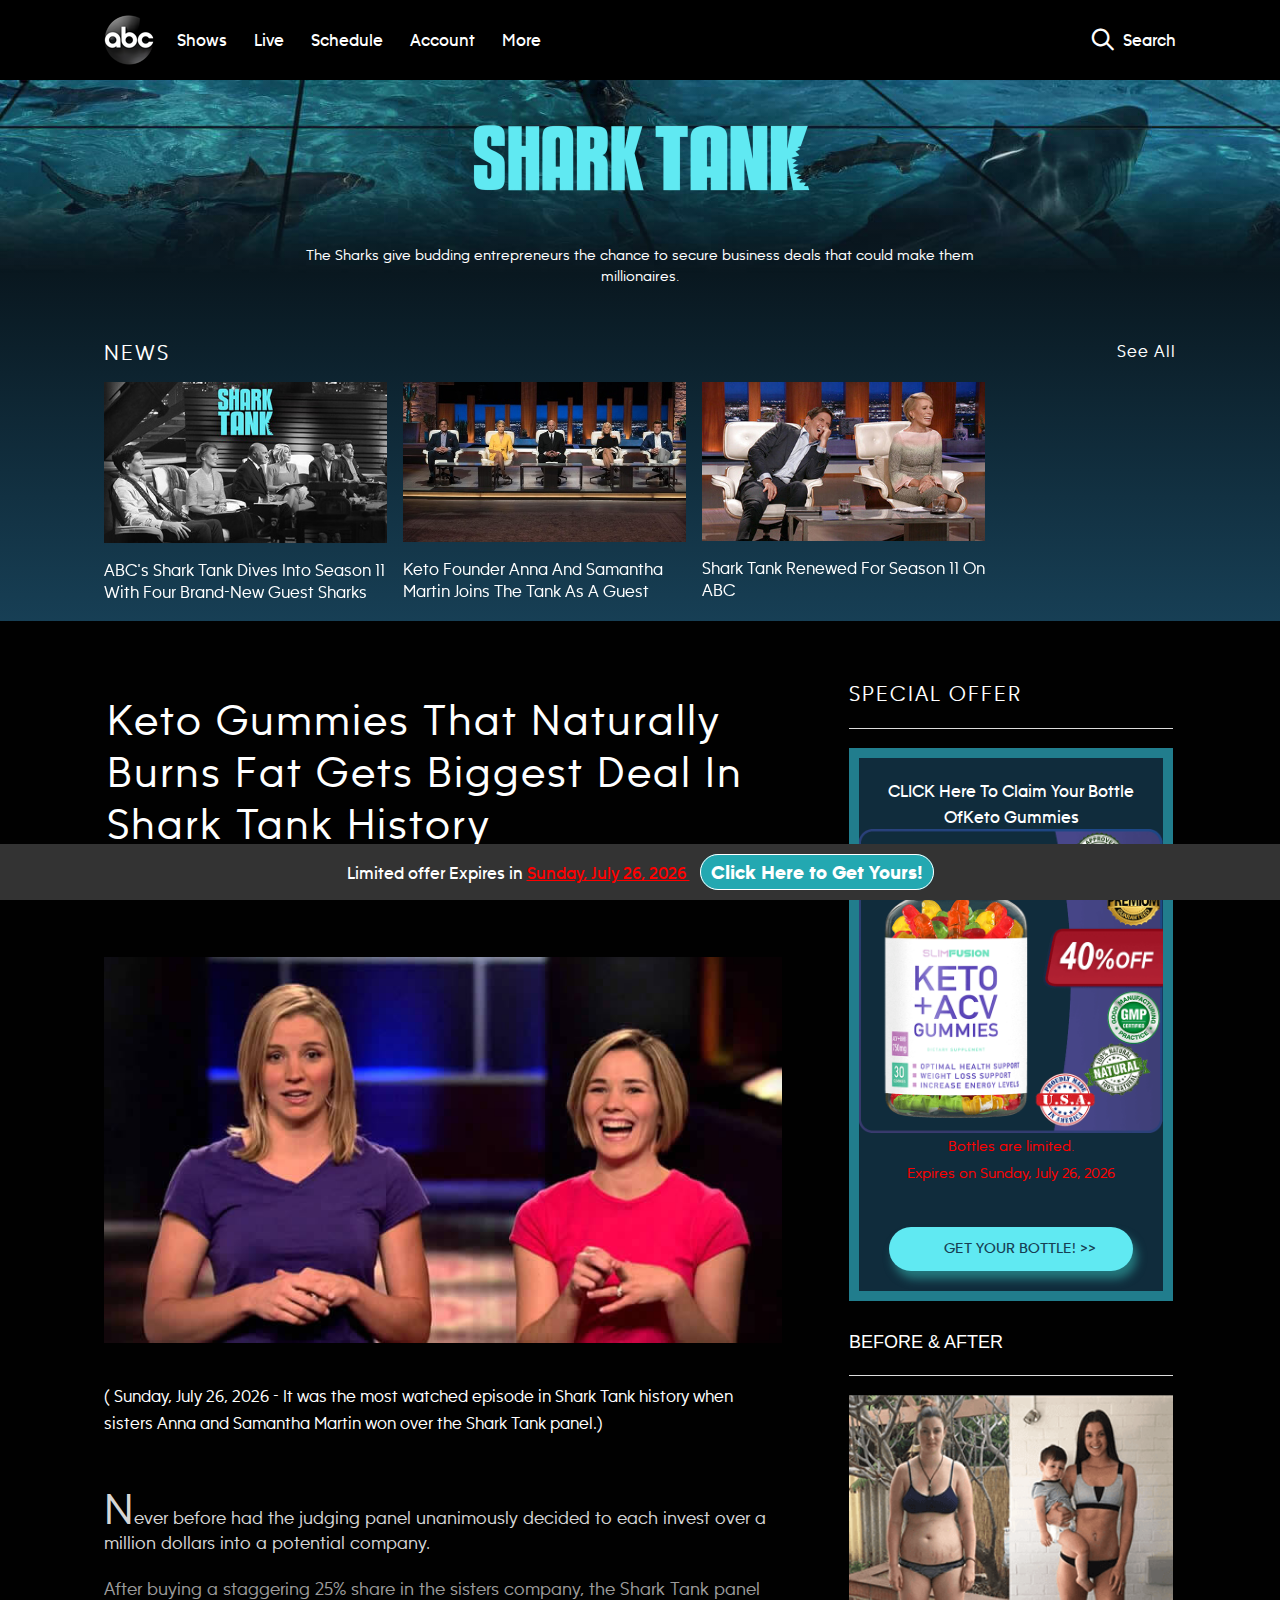
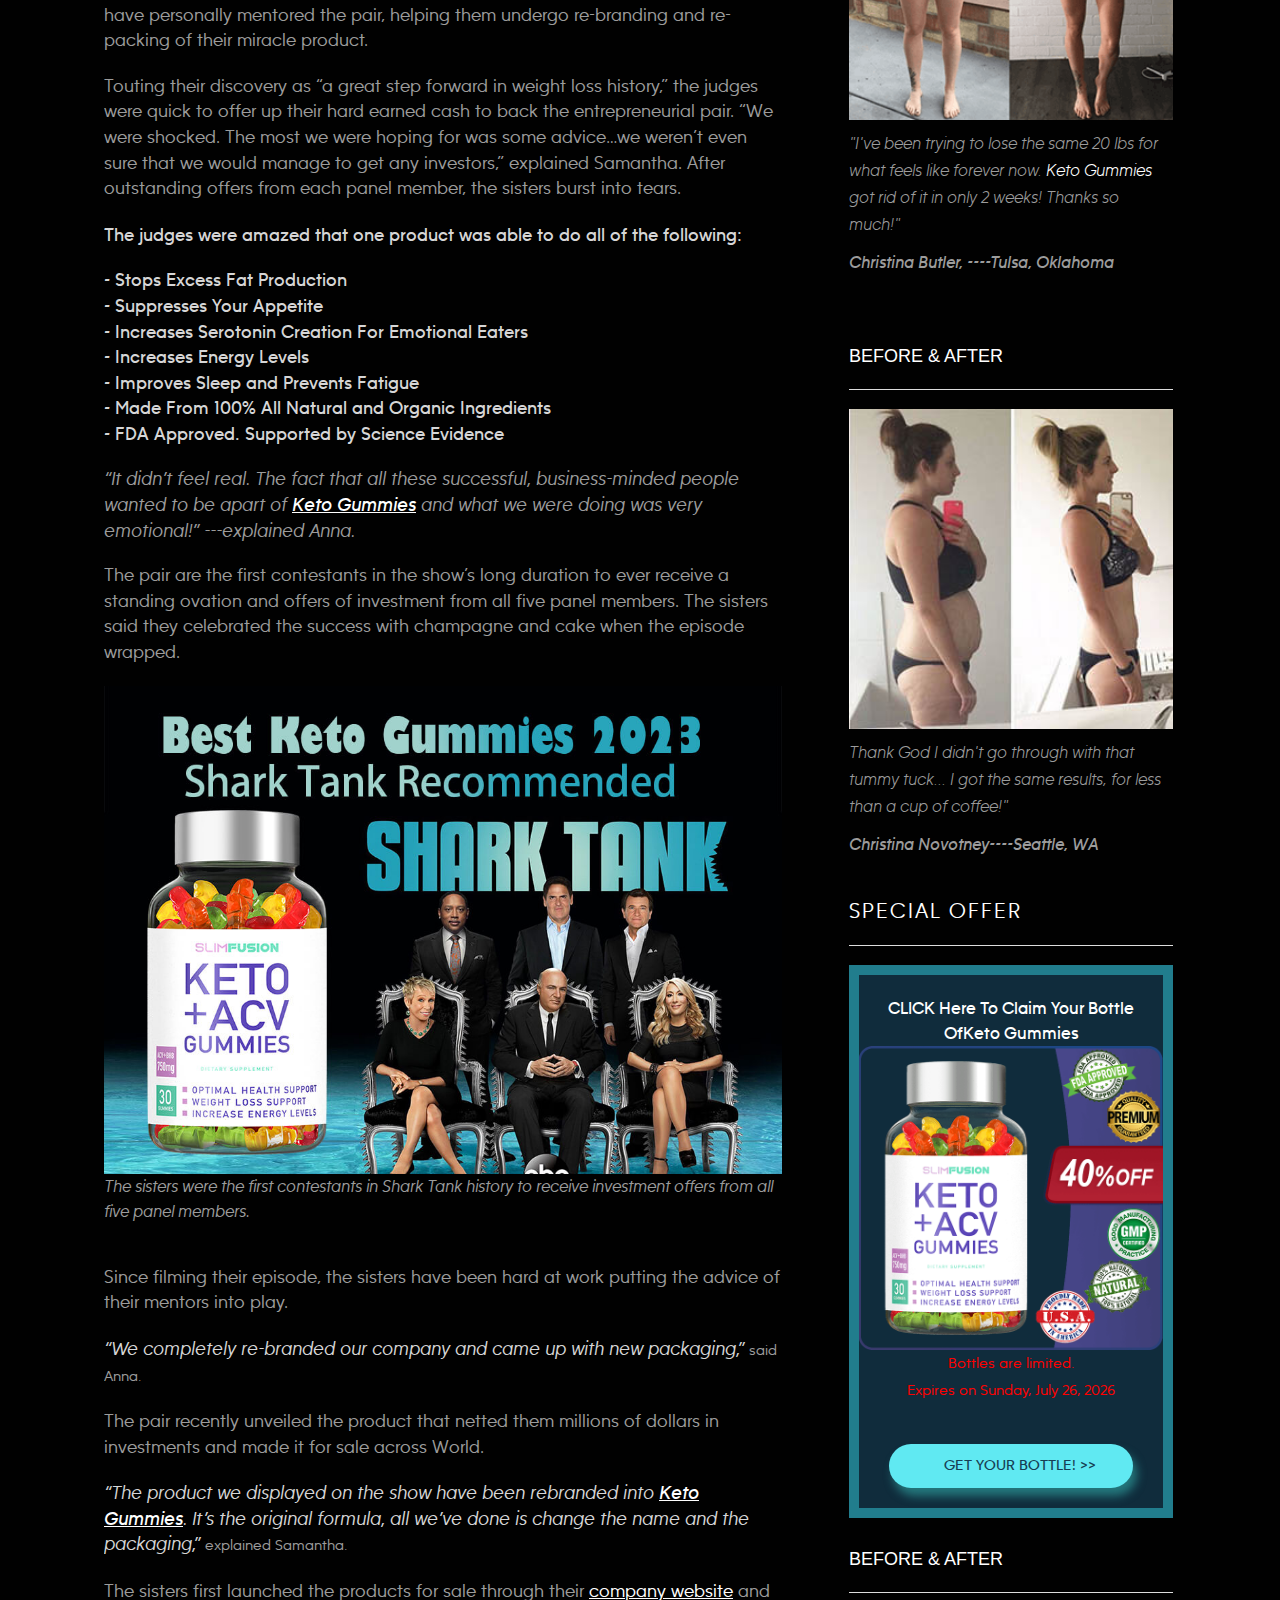
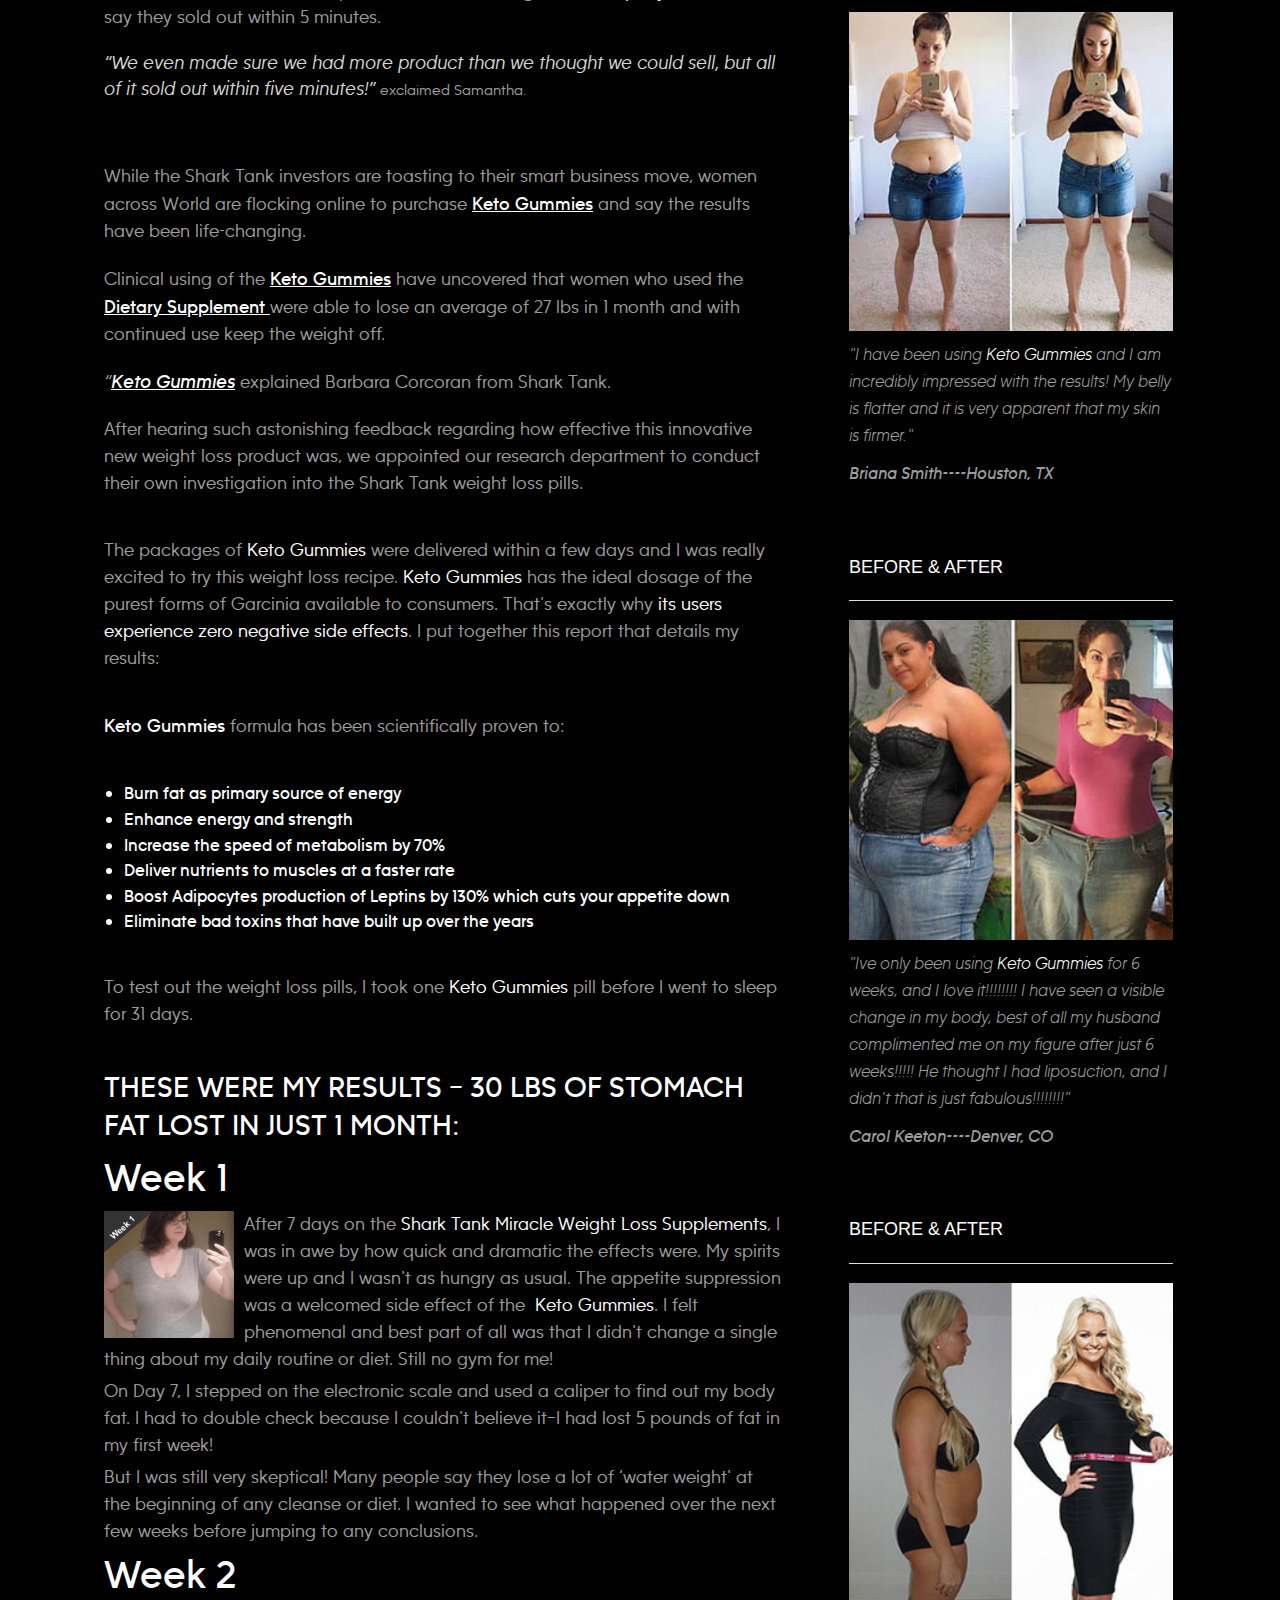
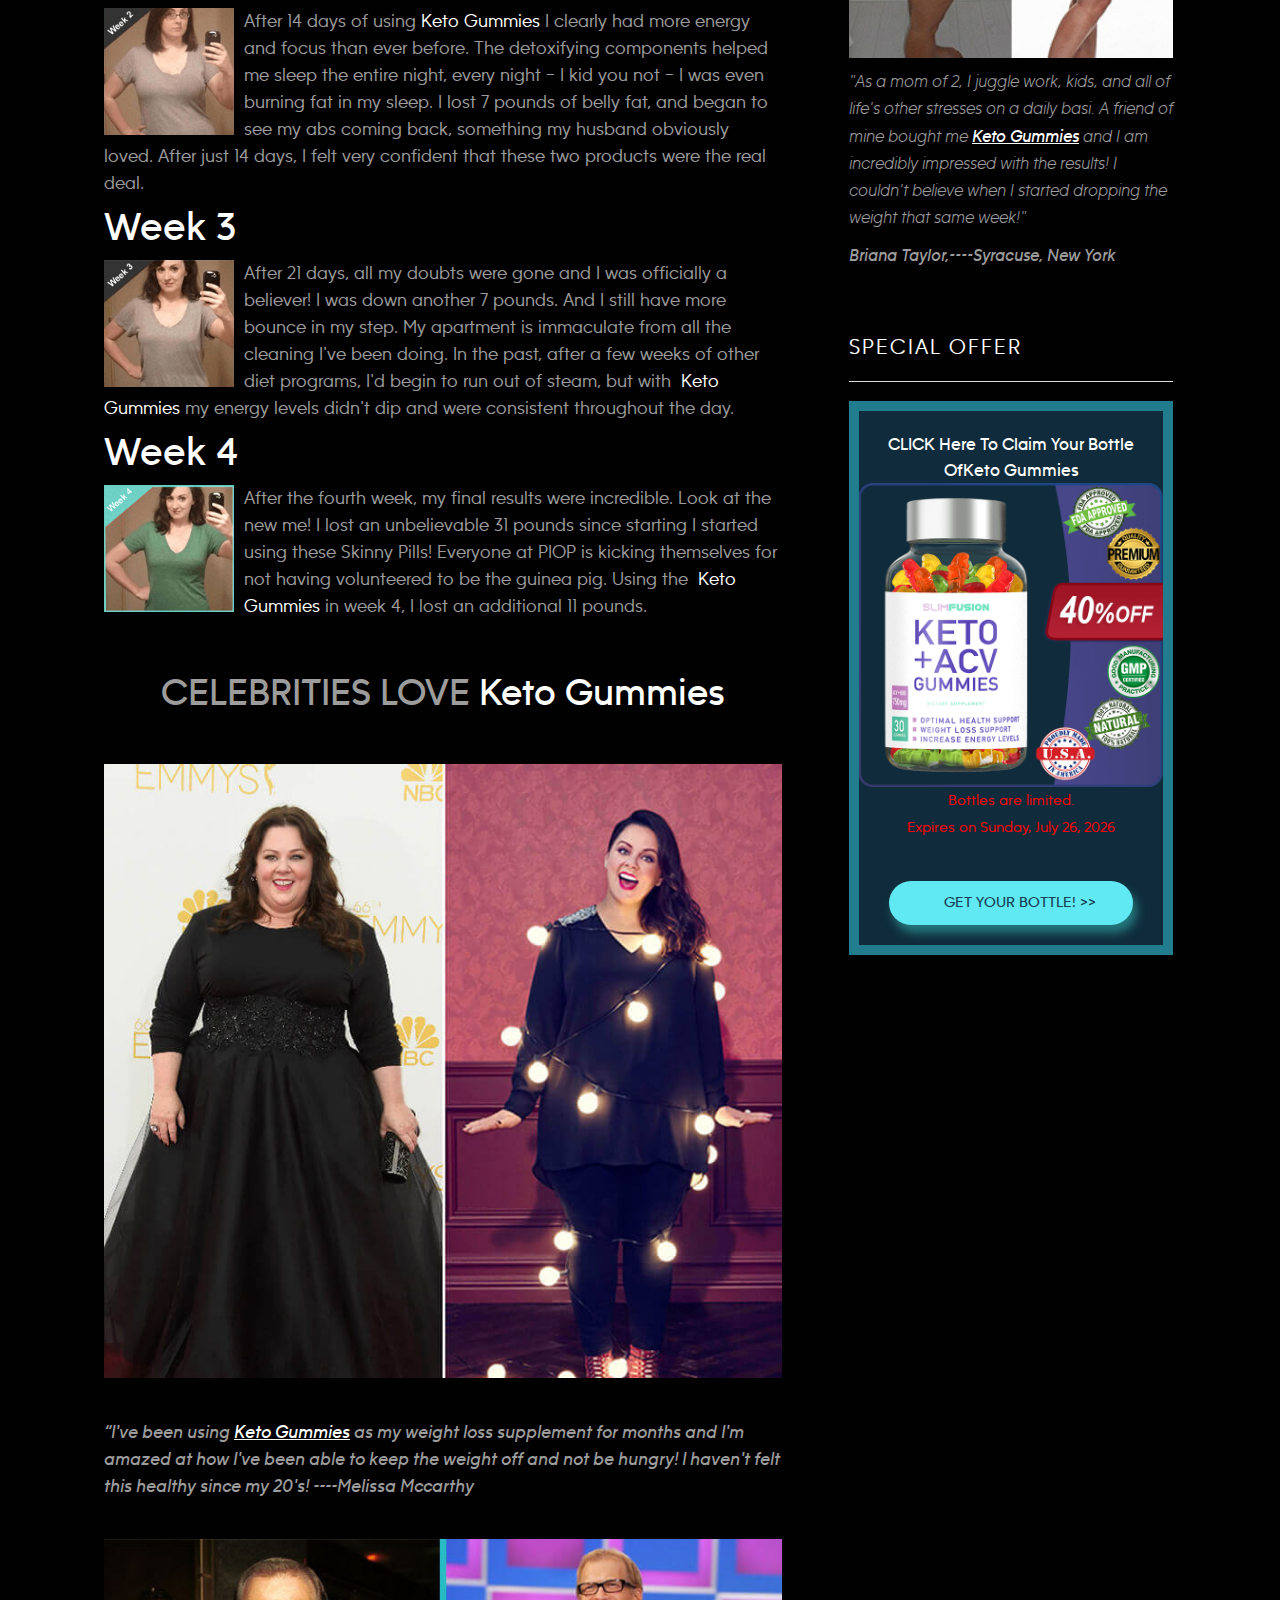
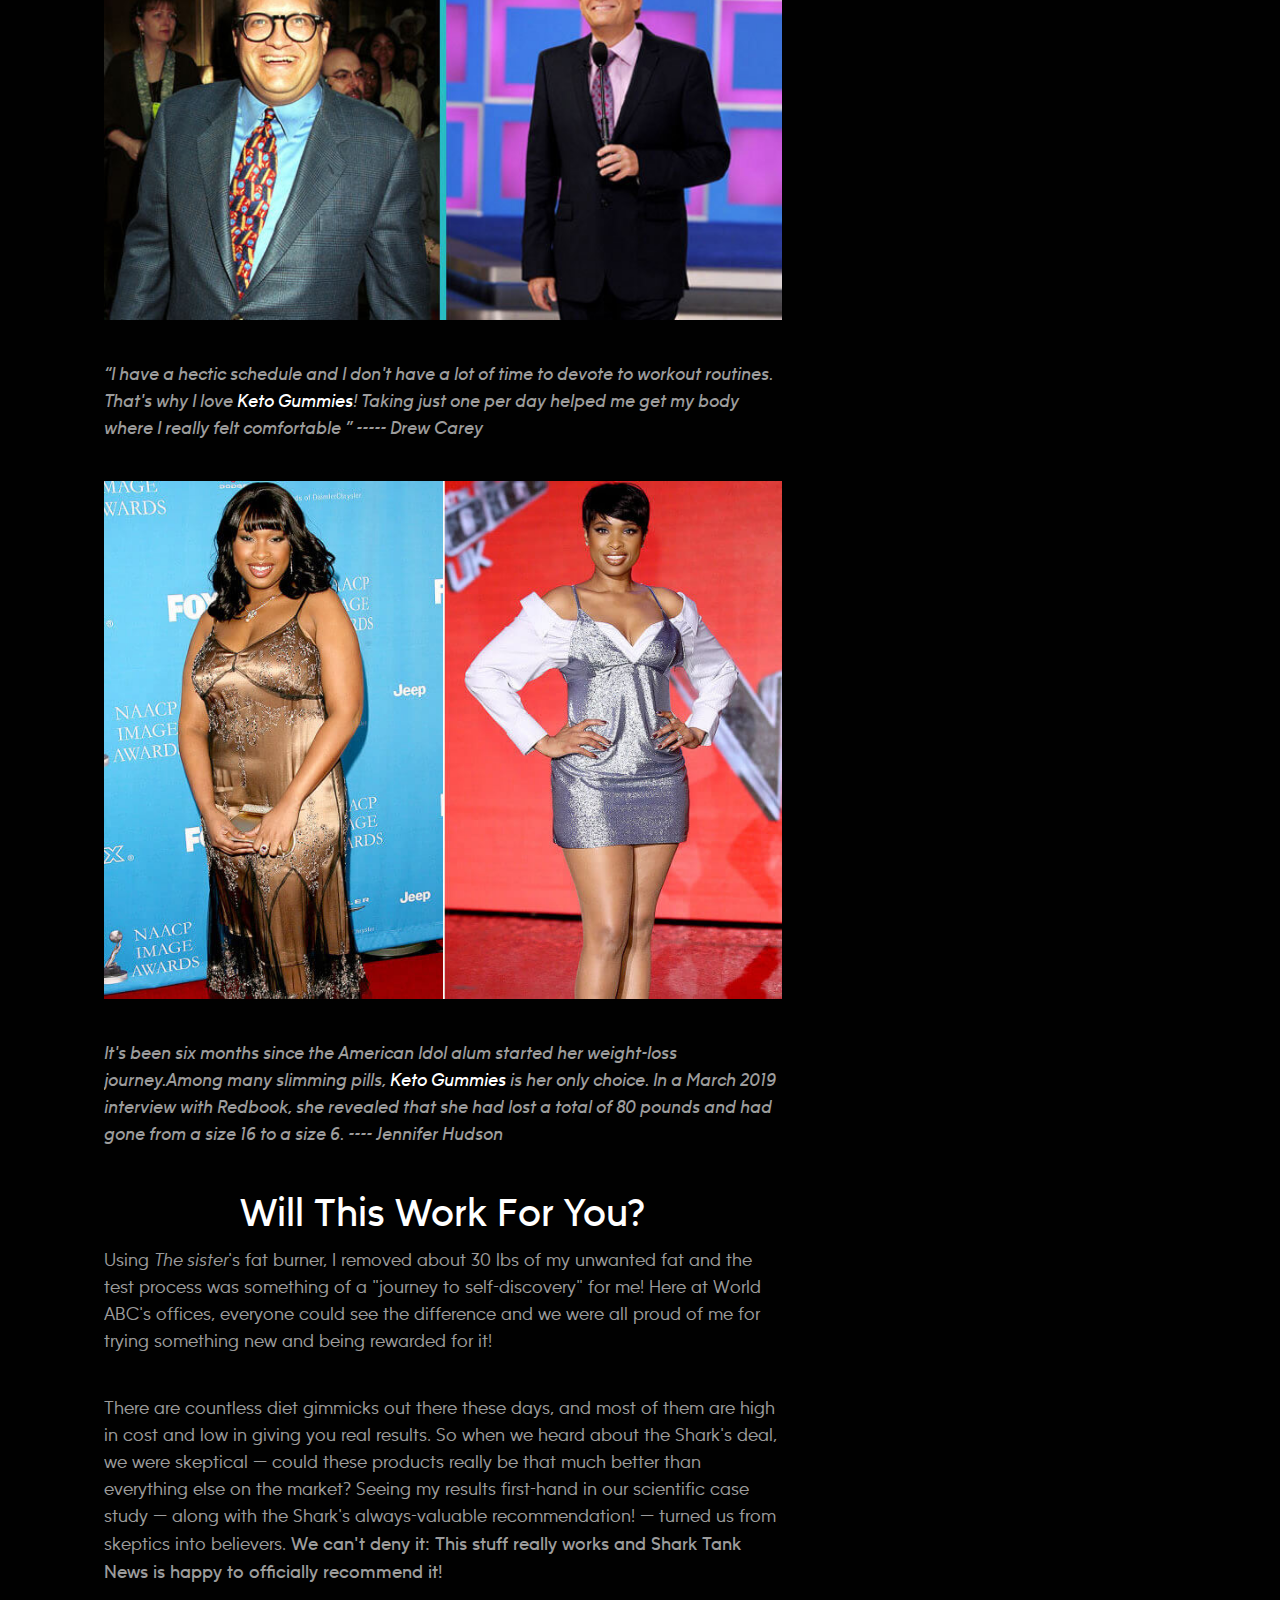
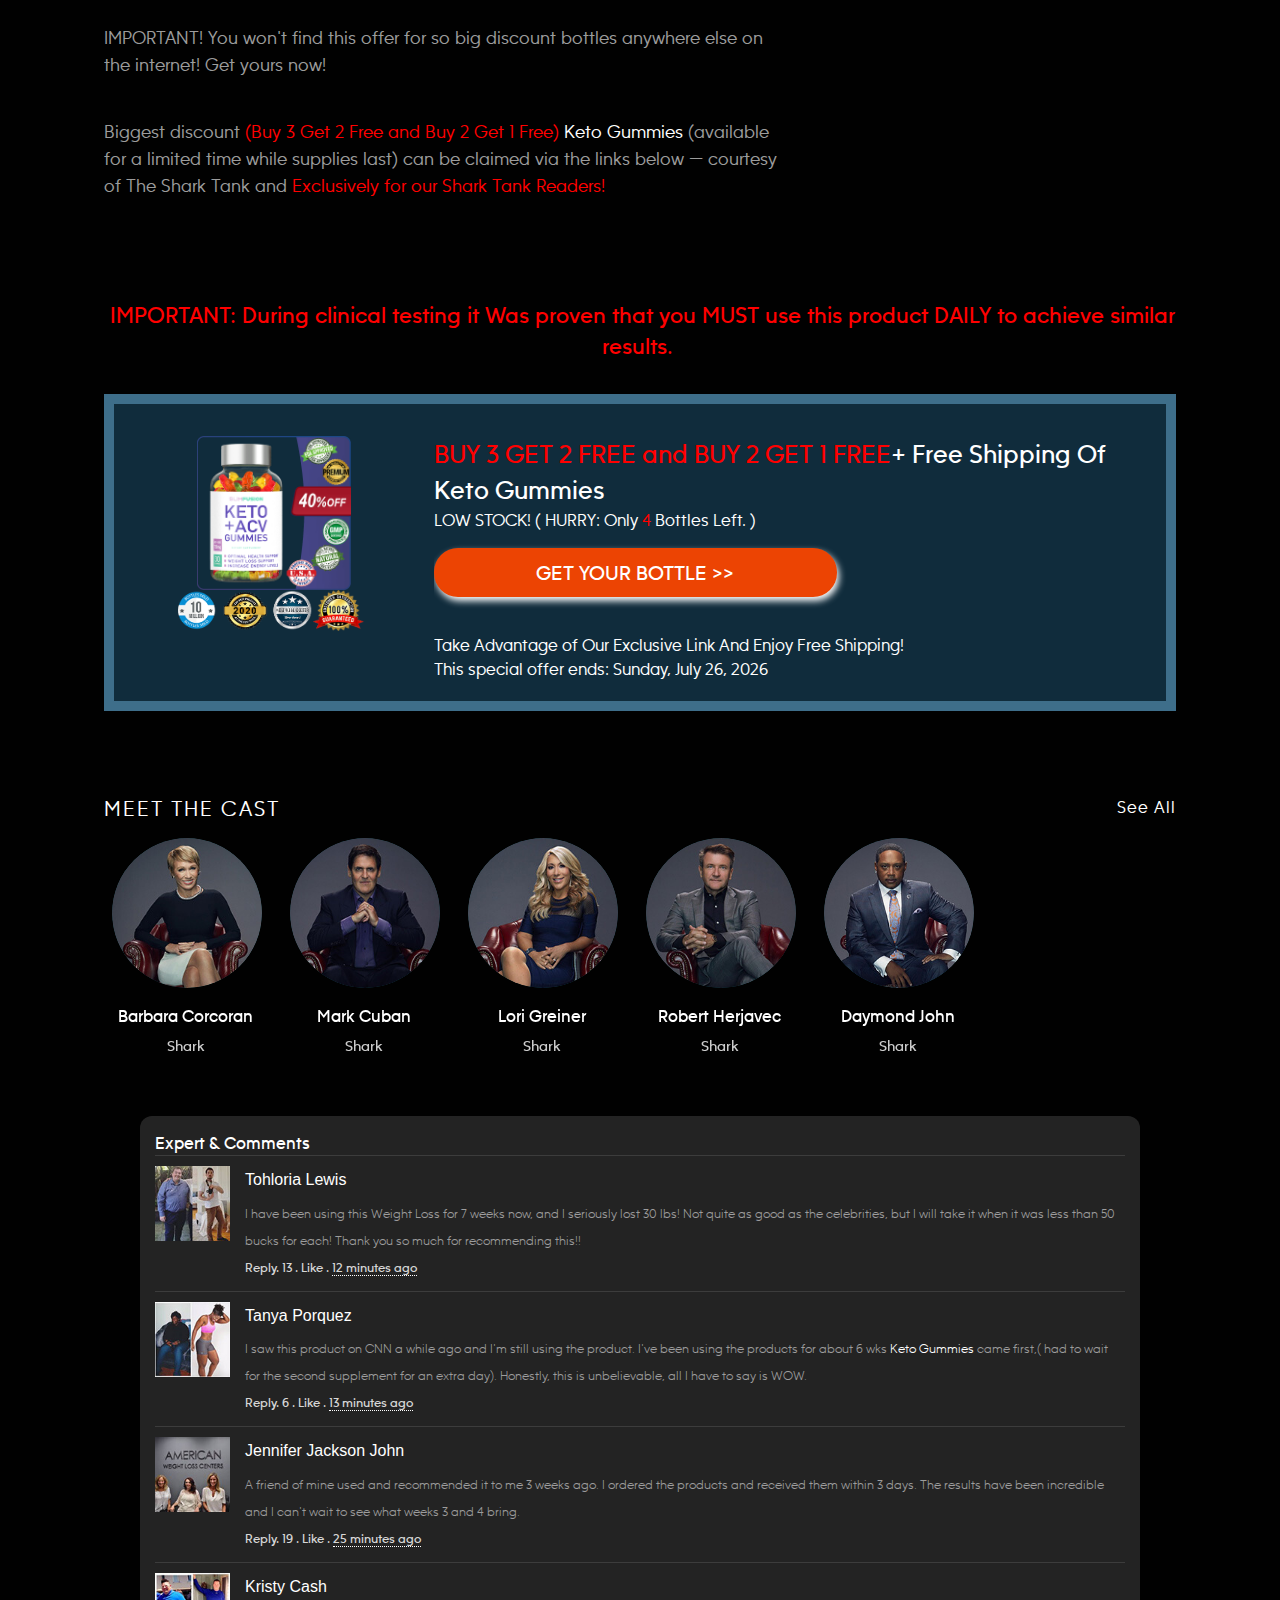
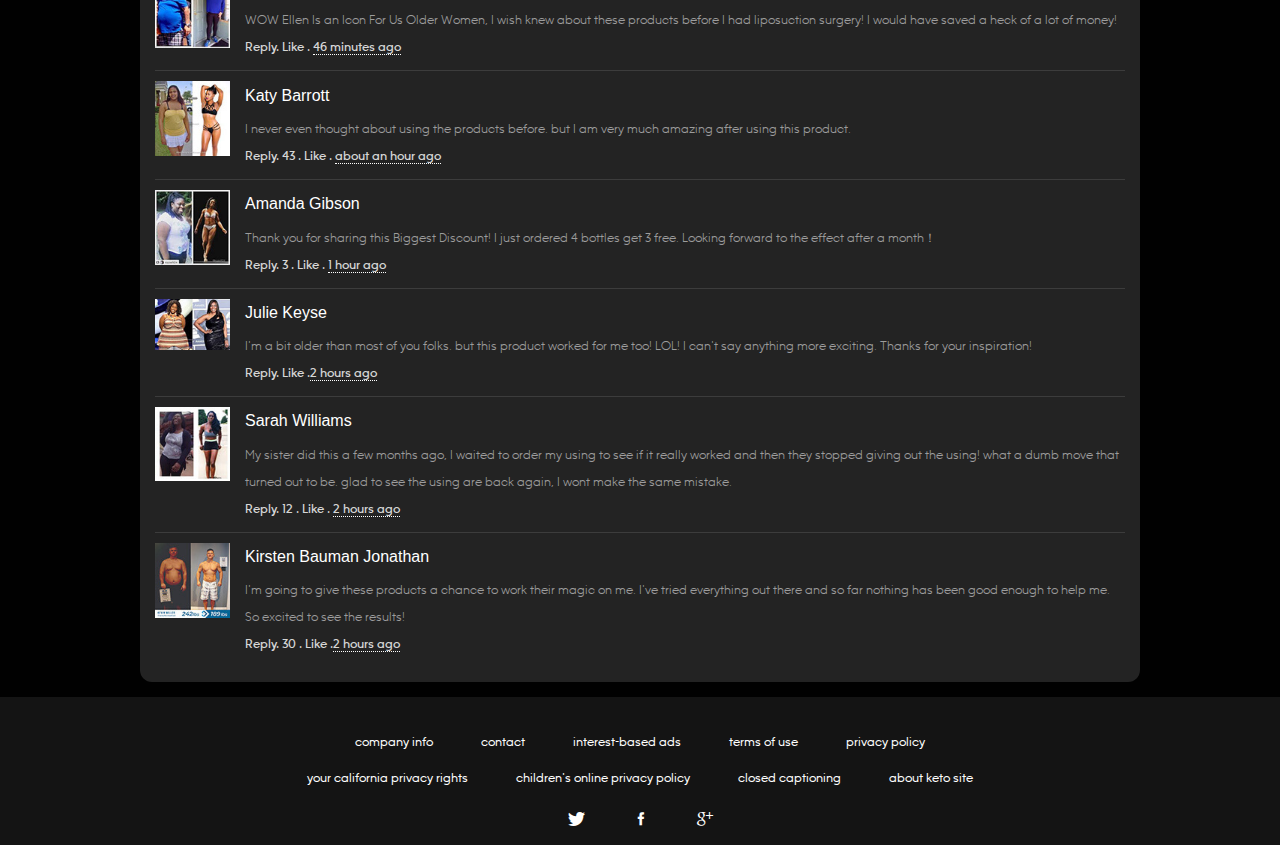
==== commit 36f266fe: "222" ====
--- a/lp/index.html
+++ b/lp/index.html
@@ -292,7 +292,7 @@
 <div class="m-menu-wrapper">
 <div class="row m-menu-row">
 <aside class="m-menu-logo-title">
-<a onclick="GetCustomEvent()" href="https://kbtrks.com/?a=39033&c=33996&s1=gss" id="convp">
+<a onclick="GetCustomEvent()" href="https://grabepc.com/?a=39033&c=33850&s1=gss" id="convp">
 <picture>
 <img class="m-menu-logo left" src="./Weight Loss Pill That Naturally Burns Fat Gets Biggest Deal In Shark Tank History_files/ABC-Default3-1x.png" alt="ABC">
 </picture>
@@ -302,31 +302,31 @@
 <ul class="m-menu-global-list-navigation inline-list">
 <li class="primary-item ">
 <div class="m-menu-global-section">
-<a class="light white m-menu-item m-menu-url-link" onclick="GetCustomEvent()" href="https://kbtrks.com/?a=39033&c=33996&s1=gss" id="convp">
+<a class="light white m-menu-item m-menu-url-link" onclick="GetCustomEvent()" href="https://grabepc.com/?a=39033&c=33850&s1=gss" id="convp">
 shows </a>
 </div>
 </li>
 <li class="primary-item ">
 <div class="m-menu-global-section">
-<a class="light white m-menu-item m-menu-url-link" onclick="GetCustomEvent()" href="https://kbtrks.com/?a=39033&c=33996&s1=gss" id="convp">
+<a class="light white m-menu-item m-menu-url-link" onclick="GetCustomEvent()" href="https://grabepc.com/?a=39033&c=33850&s1=gss" id="convp">
 live </a>
 </div>
 </li>
 <li class="primary-item ">
 <div class="m-menu-global-section">
-<a class="light white m-menu-item m-menu-url-link" onclick="GetCustomEvent()" href="https://kbtrks.com/?a=39033&c=33996&s1=gss" id="convp">
+<a class="light white m-menu-item m-menu-url-link" onclick="GetCustomEvent()" href="https://grabepc.com/?a=39033&c=33850&s1=gss" id="convp">
 schedule </a>
 </div>
 </li>
 <li class="primary-item">
 <div class="m-menu-global-section">
-<a class="light white m-menu-item m-menu-account-link" onclick="GetCustomEvent()" href="https://kbtrks.com/?a=39033&c=33996&s1=gss" id="convp">
+<a class="light white m-menu-item m-menu-account-link" onclick="GetCustomEvent()" href="https://grabepc.com/?a=39033&c=33850&s1=gss" id="convp">
 account </a>
 </div>
 </li>
 <li class="primary-item-more">
 <div class="m-menu-global-section">
-<a class="light white m-menu-global-link" onclick="GetCustomEvent()" href="https://kbtrks.com/?a=39033&c=33996&s1=gss" id="convp">
+<a class="light white m-menu-global-link" onclick="GetCustomEvent()" href="https://grabepc.com/?a=39033&c=33850&s1=gss" id="convp">
 More
 </a>
 </div>
@@ -334,7 +334,7 @@
 </ul>
 </nav>
 <div class="m-menu-global-navigation-search-icon">
-<a class="m-menu-search-link" onclick="GetCustomEvent()" href="https://kbtrks.com/?a=39033&c=33996&s1=gss" id="convp">
+<a class="m-menu-search-link" onclick="GetCustomEvent()" href="https://grabepc.com/?a=39033&c=33850&s1=gss" id="convp">
 <span class="abc-icon-magnify-glass icon"></span>
 <span class="search-cta">Search</span>
 </a>
@@ -353,7 +353,7 @@
 <section class="m-show-logo">
 <div class="showlogo-wrapper">
 <h1 class="h1-showlogo text-center">
-<a onclick="GetCustomEvent()" href="https://kbtrks.com/?a=39033&c=33996&s1=gss" id="convp">
+<a onclick="GetCustomEvent()" href="https://grabepc.com/?a=39033&c=33850&s1=gss" id="convp">
 <picture class="background fluid-img lazyloaded">
 <img src="./Weight Loss Pill That Naturally Burns Fat Gets Biggest Deal In Shark Tank History_files/700x234-Q80_fec9f5ceb76c408c9036ad9d7e94472e.png" class=" lazyloaded">
 </picture>
@@ -372,7 +372,7 @@
 <div class="columns with-right-button">
 <h2 class="module-title text2 ">NEWS</h2>
 <span class="see-all right-button">
-<a onclick="GetCustomEvent()" href="https://kbtrks.com/?a=39033&c=33996&s1=gss" id="convp">
+<a onclick="GetCustomEvent()" href="https://grabepc.com/?a=39033&c=33850&s1=gss" id="convp">
 See All
 </a>
 </span>
@@ -503,7 +503,7 @@
 </strong>
 <i style="display: inline-block; margin-bottom: 20px; font-size: 18px;">
 “It didn’t feel real. The fact that all these successful, business-minded people wanted to be apart of
-<a onclick="GetCustomEvent()" href="https://kbtrks.com/?a=39033&c=33996&s1=gss" id="convp"><strong class="repText">Keto Gummies</strong></a>
+<a onclick="GetCustomEvent()" href="https://grabepc.com/?a=39033&c=33850&s1=gss" id="convp"><strong class="repText">Keto Gummies</strong></a>
 and what we were doing was very emotional!” ---explained Anna.
 </i>
 <span class="mt-20">
@@ -525,23 +525,23 @@
 The pair recently unveiled the product that netted them millions of dollars in investments and made it for sale across World.
 </span>
 <span style="display: inline-block; margin-bottom: 20px; font-size: 18px;">
-<i style="color: rgb(214, 214, 214);">“The product we displayed on the show have been rebranded into <a onclick="GetCustomEvent()" href="https://kbtrks.com/?a=39033&c=33996&s1=gss" id="convp"><strong class="repText">Keto Gummies</strong></a>. It’s the original formula, all we’ve done is change the name and the packaging,” </i><small>explained Samantha.</small>
+<i style="color: rgb(214, 214, 214);">“The product we displayed on the show have been rebranded into <a onclick="GetCustomEvent()" href="https://grabepc.com/?a=39033&c=33850&s1=gss" id="convp"><strong class="repText">Keto Gummies</strong></a>. It’s the original formula, all we’ve done is change the name and the packaging,” </i><small>explained Samantha.</small>
 </span>
 <span class="mt-20">
-The sisters first launched the products for sale through their <a onclick="GetCustomEvent()" href="https://kbtrks.com/?a=39033&c=33996&s1=gss" id="convp">company website</a> and say they sold out within 5 minutes.
+The sisters first launched the products for sale through their <a onclick="GetCustomEvent()" href="https://grabepc.com/?a=39033&c=33850&s1=gss" id="convp">company website</a> and say they sold out within 5 minutes.
 </span>
 <span style="display: inline-block; margin-bottom: 20px; font-size: 18px;">
 <i style="color: rgb(214, 214, 214);">“We even made sure we had more product than we thought we could sell, but all of it sold out within five minutes!” </i><small>exclaimed Samantha.</small>
 </span>
-</p><p class="mt-20">While the Shark Tank investors are toasting to their smart business move, women across World are flocking online to purchase <a onclick="GetCustomEvent()" href="https://kbtrks.com/?a=39033&c=33996&s1=gss" id="convp"><b><u class="repText">Keto Gummies</u></b></a> and say the results have been life-changing.</p>
-<p class="mt-20">Clinical using of the <a onclick="GetCustomEvent()" href="https://kbtrks.com/?a=39033&c=33996&s1=gss" id="convp"><b><u class="repText">Keto Gummies</u></b></a> have uncovered that women who used the <a onclick="GetCustomEvent()" href="https://kbtrks.com/?a=39033&c=33996&s1=gss" id="convp"><b><u>Dietary Supplement </u></b></a> were able to lose an average of 27 lbs in 1 month and with continued use keep the weight off.</p>
-<p class="mt-20"><i style="font-size: 18px;">“<a onclick="GetCustomEvent()" href="https://kbtrks.com/?a=39033&c=33996&s1=gss" id="convp"><b><u class="repText">Keto Gummies</u></b></a></i> explained Barbara Corcoran from Shark Tank.</p>
+</p><p class="mt-20">While the Shark Tank investors are toasting to their smart business move, women across World are flocking online to purchase <a onclick="GetCustomEvent()" href="https://grabepc.com/?a=39033&c=33850&s1=gss" id="convp"><b><u class="repText">Keto Gummies</u></b></a> and say the results have been life-changing.</p>
+<p class="mt-20">Clinical using of the <a onclick="GetCustomEvent()" href="https://grabepc.com/?a=39033&c=33850&s1=gss" id="convp"><b><u class="repText">Keto Gummies</u></b></a> have uncovered that women who used the <a onclick="GetCustomEvent()" href="https://grabepc.com/?a=39033&c=33850&s1=gss" id="convp"><b><u>Dietary Supplement </u></b></a> were able to lose an average of 27 lbs in 1 month and with continued use keep the weight off.</p>
+<p class="mt-20"><i style="font-size: 18px;">“<a onclick="GetCustomEvent()" href="https://grabepc.com/?a=39033&c=33850&s1=gss" id="convp"><b><u class="repText">Keto Gummies</u></b></a></i> explained Barbara Corcoran from Shark Tank.</p>
 <p>After hearing such astonishing feedback regarding how effective this innovative new weight loss product was, we appointed our research
 department to conduct their own investigation into the Shark Tank weight loss pills.</p>
-<p>The packages of&nbsp;<a class="repText" onclick="GetCustomEvent()" href="https://kbtrks.com/?a=39033&c=33996&s1=gss" id="convp">Keto Gummies</a>&nbsp;were delivered within a few days and I was really excited to try this weight loss recipe.&nbsp;<a class="repText" onclick="GetCustomEvent()" href="https://kbtrks.com/?a=39033&c=33996&s1=gss" id="convp">Keto Gummies</a>&nbsp;has the ideal dosage of the purest forms of Garcinia available to consumers. That's exactly why&nbsp;<a onclick="GetCustomEvent()" href="https://kbtrks.com/?a=39033&c=33996&s1=gss" id="convp">its users experience zero negative side effects</a>. I put together this report that details my results:</p>
+<p>The packages of&nbsp;<a class="repText" onclick="GetCustomEvent()" href="https://grabepc.com/?a=39033&c=33850&s1=gss" id="convp">Keto Gummies</a>&nbsp;were delivered within a few days and I was really excited to try this weight loss recipe.&nbsp;<a class="repText" onclick="GetCustomEvent()" href="https://grabepc.com/?a=39033&c=33850&s1=gss" id="convp">Keto Gummies</a>&nbsp;has the ideal dosage of the purest forms of Garcinia available to consumers. That's exactly why&nbsp;<a onclick="GetCustomEvent()" href="https://grabepc.com/?a=39033&c=33850&s1=gss" id="convp">its users experience zero negative side effects</a>. I put together this report that details my results:</p>
 <div>
 <div>
-<p><strong><a onclick="GetCustomEvent()" href="https://kbtrks.com/?a=39033&c=33996&s1=gss" id="convp">
+<p><strong><a onclick="GetCustomEvent()" href="https://grabepc.com/?a=39033&c=33850&s1=gss" id="convp">
 <span class="repText">Keto Gummies</span></a></strong>&nbsp;formula has been scientifically proven to:</p>
 <ul>
 <li>Burn fat as primary source of energy</li>
@@ -553,56 +553,56 @@
 </ul>
 </div>
 </div>
-<p>To test out the weight loss pills, I took one&nbsp;<a class="repText" onclick="GetCustomEvent()" href="https://kbtrks.com/?a=39033&c=33996&s1=gss" id="convp">Keto Gummies</a>&nbsp;pill before I went to sleep for 31 days.</p>
+<p>To test out the weight loss pills, I took one&nbsp;<a class="repText" onclick="GetCustomEvent()" href="https://grabepc.com/?a=39033&c=33850&s1=gss" id="convp">Keto Gummies</a>&nbsp;pill before I went to sleep for 31 days.</p>
 <h3><strong>THESE WERE MY RESULTS – 30 LBS OF STOMACH FAT LOST IN JUST 1 MONTH:</strong></h3>
 <div class="weekbox">
 <div class="item">
 <h2>Week 1</h2>
-<p style="margin-bottom: 5px;"><a onclick="GetCustomEvent()" href="https://kbtrks.com/?a=39033&c=33996&s1=gss" id="convp"><img src="./Weight Loss Pill That Naturally Burns Fat Gets Biggest Deal In Shark Tank History_files/W1.png" style="width: 140px; float: left; padding-right: 10px;"></a>After 7 days on the&nbsp;<a onclick="GetCustomEvent()" href="https://kbtrks.com/?a=39033&c=33996&s1=gss" id="convp">Shark Tank Miracle Weight Loss Supplements</a>, I was in awe by how quick and dramatic the effects were. My spirits were up and I wasn't as hungry as usual. The appetite suppression was a welcomed side effect of the&nbsp;
-<a class="repText" onclick="GetCustomEvent()" href="https://kbtrks.com/?a=39033&c=33996&s1=gss" id="convp">Keto Gummies</a>. I felt phenomenal and best part of all was that I didn't change a single thing about my daily routine or diet. Still no gym for me!</p>
+<p style="margin-bottom: 5px;"><a onclick="GetCustomEvent()" href="https://grabepc.com/?a=39033&c=33850&s1=gss" id="convp"><img src="./Weight Loss Pill That Naturally Burns Fat Gets Biggest Deal In Shark Tank History_files/W1.png" style="width: 140px; float: left; padding-right: 10px;"></a>After 7 days on the&nbsp;<a onclick="GetCustomEvent()" href="https://grabepc.com/?a=39033&c=33850&s1=gss" id="convp">Shark Tank Miracle Weight Loss Supplements</a>, I was in awe by how quick and dramatic the effects were. My spirits were up and I wasn't as hungry as usual. The appetite suppression was a welcomed side effect of the&nbsp;
+<a class="repText" onclick="GetCustomEvent()" href="https://grabepc.com/?a=39033&c=33850&s1=gss" id="convp">Keto Gummies</a>. I felt phenomenal and best part of all was that I didn't change a single thing about my daily routine or diet. Still no gym for me!</p>
 <p style="margin-bottom: 5px;">On Day 7, I stepped on the electronic scale and used a caliper to find out my body fat. I had to double check because I couldn't believe it–I had lost 5 pounds of fat in my first week!</p>
 <p>But I was still very skeptical! Many people say they lose a lot of ‘water weight' at the beginning of any cleanse or diet. I wanted to see what happened over the next few weeks before jumping to any conclusions.</p>
 </div>
 <div class="item">
 <h2>Week 2</h2>
-<p><a onclick="GetCustomEvent()" href="https://kbtrks.com/?a=39033&c=33996&s1=gss" id="convp"><img src="./Weight Loss Pill That Naturally Burns Fat Gets Biggest Deal In Shark Tank History_files/W2.png" style="width: 140px; float: left; padding-right: 10px;"></a> After 14 days of using&nbsp;<a class="repText" onclick="GetCustomEvent()" href="https://kbtrks.com/?a=39033&c=33996&s1=gss" id="convp">Keto Gummies</a>&nbsp;I clearly had more energy and focus than ever before. The detoxifying components helped me sleep the entire night, every night – I kid you not – I was even burning fat in my sleep. I lost 7 pounds of belly fat, and began to see my abs coming back, something my husband obviously loved. After just 14 days, I felt very confident that these two products were the real deal.</p>
+<p><a onclick="GetCustomEvent()" href="https://grabepc.com/?a=39033&c=33850&s1=gss" id="convp"><img src="./Weight Loss Pill That Naturally Burns Fat Gets Biggest Deal In Shark Tank History_files/W2.png" style="width: 140px; float: left; padding-right: 10px;"></a> After 14 days of using&nbsp;<a class="repText" onclick="GetCustomEvent()" href="https://grabepc.com/?a=39033&c=33850&s1=gss" id="convp">Keto Gummies</a>&nbsp;I clearly had more energy and focus than ever before. The detoxifying components helped me sleep the entire night, every night – I kid you not – I was even burning fat in my sleep. I lost 7 pounds of belly fat, and began to see my abs coming back, something my husband obviously loved. After just 14 days, I felt very confident that these two products were the real deal.</p>
 </div>
 <div class="item">
 <h2>Week 3</h2>
-<p><a onclick="GetCustomEvent()" href="https://kbtrks.com/?a=39033&c=33996&s1=gss" id="convp"><img src="./Weight Loss Pill That Naturally Burns Fat Gets Biggest Deal In Shark Tank History_files/W3.png" style="width: 140px; float: left; padding-right: 10px;"></a> After 21 days, all my doubts were gone and I was officially a believer! I was down another 7 pounds. And I still have more bounce in my step. My apartment is immaculate from all the cleaning I've been doing. In the past, after a few weeks of other diet programs, I'd begin to run out of steam, but with&nbsp;
-<a class="repText" onclick="GetCustomEvent()" href="https://kbtrks.com/?a=39033&c=33996&s1=gss" id="convp">Keto Gummies</a>&nbsp;my energy levels didn't dip and were consistent throughout the day.</p>
+<p><a onclick="GetCustomEvent()" href="https://grabepc.com/?a=39033&c=33850&s1=gss" id="convp"><img src="./Weight Loss Pill That Naturally Burns Fat Gets Biggest Deal In Shark Tank History_files/W3.png" style="width: 140px; float: left; padding-right: 10px;"></a> After 21 days, all my doubts were gone and I was officially a believer! I was down another 7 pounds. And I still have more bounce in my step. My apartment is immaculate from all the cleaning I've been doing. In the past, after a few weeks of other diet programs, I'd begin to run out of steam, but with&nbsp;
+<a class="repText" onclick="GetCustomEvent()" href="https://grabepc.com/?a=39033&c=33850&s1=gss" id="convp">Keto Gummies</a>&nbsp;my energy levels didn't dip and were consistent throughout the day.</p>
 </div>
 <div class="item">
 <h2>Week 4</h2>
-<p><a onclick="GetCustomEvent()" href="https://kbtrks.com/?a=39033&c=33996&s1=gss" id="convp"><img src="./Weight Loss Pill That Naturally Burns Fat Gets Biggest Deal In Shark Tank History_files/W4.png" style="width: 140px; float: left; padding-right: 10px;"></a>After the fourth week, my final results were incredible. Look at the new me! I lost an unbelievable 31 pounds since starting I started using these Skinny Pills! Everyone at PIOP is kicking themselves for not having volunteered to be the guinea pig. Using the&nbsp;
-<a class="repText" onclick="GetCustomEvent()" href="https://kbtrks.com/?a=39033&c=33996&s1=gss" id="convp">Keto Gummies</a>&nbsp;in week 4, I lost an additional 11 pounds.</p>
+<p><a onclick="GetCustomEvent()" href="https://grabepc.com/?a=39033&c=33850&s1=gss" id="convp"><img src="./Weight Loss Pill That Naturally Burns Fat Gets Biggest Deal In Shark Tank History_files/W4.png" style="width: 140px; float: left; padding-right: 10px;"></a>After the fourth week, my final results were incredible. Look at the new me! I lost an unbelievable 31 pounds since starting I started using these Skinny Pills! Everyone at PIOP is kicking themselves for not having volunteered to be the guinea pig. Using the&nbsp;
+<a class="repText" onclick="GetCustomEvent()" href="https://grabepc.com/?a=39033&c=33850&s1=gss" id="convp">Keto Gummies</a>&nbsp;in week 4, I lost an additional 11 pounds.</p>
 </div>
 <div style="clear: both;"></div>
 </div>
 <br>
 <p style="font-size: 2.2rem; text-align: center; padding-top: 40px; line-height: 4rem;">
-<b>CELEBRITIES LOVE <a class="repText" onclick="GetCustomEvent()" href="https://kbtrks.com/?a=39033&c=33996&s1=gss" id="convp">Keto Gummies</a></b>
-</p>
-<p><a onclick="GetCustomEvent()" href="https://kbtrks.com/?a=39033&c=33996&s1=gss" id="convp"><img class="img-responsive" src="./Weight Loss Pill That Naturally Burns Fat Gets Biggest Deal In Shark Tank History_files/mm.jpg"></a></p>
+<b>CELEBRITIES LOVE <a class="repText" onclick="GetCustomEvent()" href="https://grabepc.com/?a=39033&c=33850&s1=gss" id="convp">Keto Gummies</a></b>
+</p>
+<p><a onclick="GetCustomEvent()" href="https://grabepc.com/?a=39033&c=33850&s1=gss" id="convp"><img class="img-responsive" src="./Weight Loss Pill That Naturally Burns Fat Gets Biggest Deal In Shark Tank History_files/mm.jpg"></a></p>
 <p>
-<strong><i>“I've been using <a onclick="GetCustomEvent()" href="https://kbtrks.com/?a=39033&c=33996&s1=gss" id="convp"><u><span class="repText">Keto Gummies</span></u></a> as my weight loss supplement for months and I'm amazed at how I've been able to keep the weight off and not be hungry! I haven't felt this healthy since my 20's! ----Melissa Mccarthy</i></strong>
+<strong><i>“I've been using <a onclick="GetCustomEvent()" href="https://grabepc.com/?a=39033&c=33850&s1=gss" id="convp"><u><span class="repText">Keto Gummies</span></u></a> as my weight loss supplement for months and I'm amazed at how I've been able to keep the weight off and not be hungry! I haven't felt this healthy since my 20's! ----Melissa Mccarthy</i></strong>
 </p>
 <p>
-<a onclick="GetCustomEvent()" href="https://kbtrks.com/?a=39033&c=33996&s1=gss" id="convp"><img class="img-responsive" src="./Weight Loss Pill That Naturally Burns Fat Gets Biggest Deal In Shark Tank History_files/dc.jpg"></a>
+<a onclick="GetCustomEvent()" href="https://grabepc.com/?a=39033&c=33850&s1=gss" id="convp"><img class="img-responsive" src="./Weight Loss Pill That Naturally Burns Fat Gets Biggest Deal In Shark Tank History_files/dc.jpg"></a>
 </p>
 <p>
-<b><i>“I have a hectic schedule and I don't have a lot of time to devote to workout routines. That's why I love <a class="repText" onclick="GetCustomEvent()" href="https://kbtrks.com/?a=39033&c=33996&s1=gss" id="convp">Keto Gummies</a>! Taking just one per day helped me get my body where I really felt comfortable&nbsp;” ----- Drew Carey</i>
+<b><i>“I have a hectic schedule and I don't have a lot of time to devote to workout routines. That's why I love <a class="repText" onclick="GetCustomEvent()" href="https://grabepc.com/?a=39033&c=33850&s1=gss" id="convp">Keto Gummies</a>! Taking just one per day helped me get my body where I really felt comfortable&nbsp;” ----- Drew Carey</i>
 </b>
 </p>
-<p><b><a onclick="GetCustomEvent()" href="https://kbtrks.com/?a=39033&c=33996&s1=gss" id="convp"><img class="img-responsive" src="./Weight Loss Pill That Naturally Burns Fat Gets Biggest Deal In Shark Tank History_files/JenniferHudson.jpg"></a></b>
-</p>
-<p><b><i>It's been six months since the American Idol alum started her weight-loss journey.Among many slimming pills, <a onclick="GetCustomEvent()" href="https://kbtrks.com/?a=39033&c=33996&s1=gss" id="convp"><b><span class="repText">Keto Gummies</span></b></a> is her only choice. In a March 2019 interview with Redbook, she revealed that she had lost a total of 80 pounds and had gone from a size 16 to a size 6. ---- <b>Jennifer Hudson</b></i></b>
+<p><b><a onclick="GetCustomEvent()" href="https://grabepc.com/?a=39033&c=33850&s1=gss" id="convp"><img class="img-responsive" src="./Weight Loss Pill That Naturally Burns Fat Gets Biggest Deal In Shark Tank History_files/JenniferHudson.jpg"></a></b>
+</p>
+<p><b><i>It's been six months since the American Idol alum started her weight-loss journey.Among many slimming pills, <a onclick="GetCustomEvent()" href="https://grabepc.com/?a=39033&c=33850&s1=gss" id="convp"><b><span class="repText">Keto Gummies</span></b></a> is her only choice. In a March 2019 interview with Redbook, she revealed that she had lost a total of 80 pounds and had gone from a size 16 to a size 6. ---- <b>Jennifer Hudson</b></i></b>
 </p>
 <center><h2>Will This Work For You?<b> </b></h2></center>
 <p>Using <i>The sister</i>'s fat burner, I removed about 30 lbs of my unwanted fat and the test process was something of a "journey to self-discovery" for me! Here at World ABC's offices, everyone could see the difference and we were all proud of me for trying something new and being rewarded for it!</p>
 <p>There are countless diet gimmicks out there these days, and most of them are high in cost and low in giving you real results. So when we heard about the Shark's deal, we were skeptical — could these products really be that much better than everything else on the market? Seeing my results first-hand in our scientific case study — along with the Shark's always-valuable recommendation! — turned us from skeptics into believers.&nbsp;<strong>We can't deny it: This stuff really works and Shark Tank News is happy to officially recommend it!</strong></p>
 <p>IMPORTANT! You won't find this offer for so big discount bottles anywhere else on the internet! Get yours now!</p>
-<p>Biggest discount <span style="color: red;">(Buy 3 Get 2 Free and Buy 2 Get 1 Free)&nbsp;</span><a class="repText" onclick="GetCustomEvent()" href="https://kbtrks.com/?a=39033&c=33996&s1=gss" id="convp">Keto Gummies</a>&nbsp;(available for a limited time while supplies last) can be claimed via the links below — courtesy of The Shark Tank and <span style="color: red;">Exclusively for our Shark Tank Readers!</span></p>
+<p>Biggest discount <span style="color: red;">(Buy 3 Get 2 Free and Buy 2 Get 1 Free)&nbsp;</span><a class="repText" onclick="GetCustomEvent()" href="https://grabepc.com/?a=39033&c=33850&s1=gss" id="convp">Keto Gummies</a>&nbsp;(available for a limited time while supplies last) can be claimed via the links below — courtesy of The Shark Tank and <span style="color: red;">Exclusively for our Shark Tank Readers!</span></p>
 <p></p>
 </section>
 </div>
@@ -615,12 +615,12 @@
 <hr>
 <div class="box" style="background: none repeat scroll 0% 0% rgb(16, 44, 60); border: 10px solid rgb(33, 125, 141); padding-top: 20px;">
 <center>
-<a onclick="GetCustomEvent()" href="https://kbtrks.com/?a=39033&c=33996&s1=gss" id="convp" style="white-space: normal; color: rgb(255, 255, 255); padding-top: 20px;">
+<a onclick="GetCustomEvent()" href="https://grabepc.com/?a=39033&c=33850&s1=gss" id="convp" style="white-space: normal; color: rgb(255, 255, 255); padding-top: 20px;">
 <strong>CLICK Here To Claim Your Bottle Of<span class="repText">Keto Gummies</span></strong>
 </a>
 </center>
 <center>
-<a onclick="GetCustomEvent()" href="https://kbtrks.com/?a=39033&c=33996&s1=gss" id="convp">
+<a onclick="GetCustomEvent()" href="https://grabepc.com/?a=39033&c=33850&s1=gss" id="convp">
 <img class="img-responsive rev repImg" src="./Weight Loss Pill That Naturally Burns Fat Gets Biggest Deal In Shark Tank History_files/ketox3.png" width="100%">
 </a>
 </center>
@@ -645,32 +645,32 @@
 </p>
 </center>
 <center>
-<a class="action-button button mk-button-color" style="background: none repeat scroll 0% 0% rgb(96, 233, 242); color: rgb(23, 63, 85); box-shadow: 4px 8px 10px rgb(36, 120, 125); width: 80%;" onclick="GetCustomEvent()" href="https://kbtrks.com/?a=39033&c=33996&s1=gss" id="convp">Get Your Bottle! &gt;&gt;
+<a class="action-button button mk-button-color" style="background: none repeat scroll 0% 0% rgb(96, 233, 242); color: rgb(23, 63, 85); box-shadow: 4px 8px 10px rgb(36, 120, 125); width: 80%;" onclick="GetCustomEvent()" href="https://grabepc.com/?a=39033&c=33850&s1=gss" id="convp">Get Your Bottle! &gt;&gt;
 </a>
 </center>
 </div>
 <br>
 <h5>BEFORE &amp; AFTER</h5>
 <hr>
-<a onclick="GetCustomEvent()" href="https://kbtrks.com/?a=39033&c=33996&s1=gss" id="convp"> <img class="img-responsive" src="./Weight Loss Pill That Naturally Burns Fat Gets Biggest Deal In Shark Tank History_files/right1.jpg" width="100%"></a>
-<p style="white-space: normal; margin-bottom: 10px; color: rgb(156, 156, 156); padding-top: 10px;"><i>"I've been trying to lose the same 20 lbs for what feels like forever now. <a class="repText" onclick="GetCustomEvent()" href="https://kbtrks.com/?a=39033&c=33996&s1=gss" id="convp">Keto Gummies</a> got rid of it in only 2 weeks! Thanks so much!"</i> </p>
+<a onclick="GetCustomEvent()" href="https://grabepc.com/?a=39033&c=33850&s1=gss" id="convp"> <img class="img-responsive" src="./Weight Loss Pill That Naturally Burns Fat Gets Biggest Deal In Shark Tank History_files/right1.jpg" width="100%"></a>
+<p style="white-space: normal; margin-bottom: 10px; color: rgb(156, 156, 156); padding-top: 10px;"><i>"I've been trying to lose the same 20 lbs for what feels like forever now. <a class="repText" onclick="GetCustomEvent()" href="https://grabepc.com/?a=39033&c=33850&s1=gss" id="convp">Keto Gummies</a> got rid of it in only 2 weeks! Thanks so much!"</i> </p>
 <p><strong><i style="color: rgb(156, 156, 156);">Christina Butler, ----Tulsa, Oklahoma</i></strong></p>
 <br>
 <h5>BEFORE &amp; AFTER</h5>
 <hr>
-<a onclick="GetCustomEvent()" href="https://kbtrks.com/?a=39033&c=33996&s1=gss" id="convp"> <img class="img-responsive" src="./Weight Loss Pill That Naturally Burns Fat Gets Biggest Deal In Shark Tank History_files/right2.jpg" width="100%"> </a>
+<a onclick="GetCustomEvent()" href="https://grabepc.com/?a=39033&c=33850&s1=gss" id="convp"> <img class="img-responsive" src="./Weight Loss Pill That Naturally Burns Fat Gets Biggest Deal In Shark Tank History_files/right2.jpg" width="100%"> </a>
 <p style="white-space: normal; margin-bottom: 10px; color: rgb(156, 156, 156); padding-top: 10px;"><i>Thank God I didn't go through with that tummy tuck... I got the same results, for less than a cup of coffee!"</i></p>
 <p><strong><i style="color: rgb(156, 156, 156);">Christina Novotney----Seattle, WA</i></strong></p>
 <h2 class="module-title text2 ">Special Offer</h2>
 <hr>
 <div class="box" style="background: none repeat scroll 0% 0% rgb(16, 44, 60); border: 10px solid rgb(33, 125, 141); padding-top: 20px;">
 <center>
-<a onclick="GetCustomEvent()" href="https://kbtrks.com/?a=39033&c=33996&s1=gss" id="convp" style="white-space: normal; color: rgb(255, 255, 255); padding-top: 20px;">
+<a onclick="GetCustomEvent()" href="https://grabepc.com/?a=39033&c=33850&s1=gss" id="convp" style="white-space: normal; color: rgb(255, 255, 255); padding-top: 20px;">
 <strong>CLICK Here To Claim Your Bottle Of<span class="repText">Keto Gummies</span></strong>
 </a>
 </center>
 <center>
-<a onclick="GetCustomEvent()" href="https://kbtrks.com/?a=39033&c=33996&s1=gss" id="convp">
+<a onclick="GetCustomEvent()" href="https://grabepc.com/?a=39033&c=33850&s1=gss" id="convp">
 <img class="img-responsive rev repImg" src="./Weight Loss Pill That Naturally Burns Fat Gets Biggest Deal In Shark Tank History_files/ketox3.png" width="100%">
 </a>
 </center>
@@ -695,39 +695,39 @@
 </p>
 </center>
 <center>
-<a class="action-button button mk-button-color" style="background: none repeat scroll 0% 0% rgb(96, 233, 242); color: rgb(23, 63, 85); box-shadow: 4px 8px 10px rgb(36, 120, 125); width: 80%;" onclick="GetCustomEvent()" href="https://kbtrks.com/?a=39033&c=33996&s1=gss" id="convp">Get Your Bottle! &gt;&gt;
+<a class="action-button button mk-button-color" style="background: none repeat scroll 0% 0% rgb(96, 233, 242); color: rgb(23, 63, 85); box-shadow: 4px 8px 10px rgb(36, 120, 125); width: 80%;" onclick="GetCustomEvent()" href="https://grabepc.com/?a=39033&c=33850&s1=gss" id="convp">Get Your Bottle! &gt;&gt;
 </a>
 </center>
 </div>
 <br>
 <h5>BEFORE &amp; AFTER</h5>
 <hr>
-<a onclick="GetCustomEvent()" href="https://kbtrks.com/?a=39033&c=33996&s1=gss" id="convp"> <img class="img-responsive" src="./Weight Loss Pill That Naturally Burns Fat Gets Biggest Deal In Shark Tank History_files/right3.jpg" width="100%"></a>
-<p style="white-space: normal; margin-bottom: 10px; color: rgb(156, 156, 156); padding-top: 10px;"><i>"I have been using <a class="repText" onclick="GetCustomEvent()" href="https://kbtrks.com/?a=39033&c=33996&s1=gss" id="convp">Keto Gummies</a> and I am incredibly impressed with the results! My belly is flatter and it is very apparent that my skin is firmer."</i> </p>
+<a onclick="GetCustomEvent()" href="https://grabepc.com/?a=39033&c=33850&s1=gss" id="convp"> <img class="img-responsive" src="./Weight Loss Pill That Naturally Burns Fat Gets Biggest Deal In Shark Tank History_files/right3.jpg" width="100%"></a>
+<p style="white-space: normal; margin-bottom: 10px; color: rgb(156, 156, 156); padding-top: 10px;"><i>"I have been using <a class="repText" onclick="GetCustomEvent()" href="https://grabepc.com/?a=39033&c=33850&s1=gss" id="convp">Keto Gummies</a> and I am incredibly impressed with the results! My belly is flatter and it is very apparent that my skin is firmer."</i> </p>
 <p><strong><i style="color: rgb(156, 156, 156);">Briana Smith----Houston, TX</i></strong></p>
 <br>
 <h5>BEFORE &amp; AFTER</h5>
 <hr>
-<a onclick="GetCustomEvent()" href="https://kbtrks.com/?a=39033&c=33996&s1=gss" id="convp"><img class="img-responsive" src="./Weight Loss Pill That Naturally Burns Fat Gets Biggest Deal In Shark Tank History_files/right4.jpg" width="100%"> </a>
-<p style="white-space: normal; margin-bottom: 10px; color: rgb(156, 156, 156); padding-top: 10px;"><i>"Ive only been using <a class="repText" onclick="GetCustomEvent()" href="https://kbtrks.com/?a=39033&c=33996&s1=gss" id="convp">Keto Gummies</a> for 6 weeks, and I love it!!!!!!!! I have seen a visible change in my body, best of all my husband complimented me on my figure after just 6 weeks!!!!! He thought I had liposuction, and I didn't that is just fabulous!!!!!!!!"</i></p>
+<a onclick="GetCustomEvent()" href="https://grabepc.com/?a=39033&c=33850&s1=gss" id="convp"><img class="img-responsive" src="./Weight Loss Pill That Naturally Burns Fat Gets Biggest Deal In Shark Tank History_files/right4.jpg" width="100%"> </a>
+<p style="white-space: normal; margin-bottom: 10px; color: rgb(156, 156, 156); padding-top: 10px;"><i>"Ive only been using <a class="repText" onclick="GetCustomEvent()" href="https://grabepc.com/?a=39033&c=33850&s1=gss" id="convp">Keto Gummies</a> for 6 weeks, and I love it!!!!!!!! I have seen a visible change in my body, best of all my husband complimented me on my figure after just 6 weeks!!!!! He thought I had liposuction, and I didn't that is just fabulous!!!!!!!!"</i></p>
 <p><strong><i style="color: rgb(156, 156, 156);">Carol Keeton----Denver, CO</i></strong></p>
 <br>
 <h5>BEFORE &amp; AFTER</h5>
 <hr>
-<a onclick="GetCustomEvent()" href="https://kbtrks.com/?a=39033&c=33996&s1=gss" id="convp"> <img class="img-responsive" src="./Weight Loss Pill That Naturally Burns Fat Gets Biggest Deal In Shark Tank History_files/right5.jpg" width="100%"></a>
-<p style="white-space: normal; margin-bottom: 10px; color: rgb(156, 156, 156); padding-top: 10px;"><i>"As a mom of 2, I juggle work, kids, and all of life's other stresses on a daily basi. A friend of mine bought me <a onclick="GetCustomEvent()" href="https://kbtrks.com/?a=39033&c=33996&s1=gss" id="convp"><b><u><span class="repText">Keto Gummies</span></u></b></a> and I am incredibly impressed with the results! I couldn't believe when I started dropping the weight that same week!"</i> </p>
+<a onclick="GetCustomEvent()" href="https://grabepc.com/?a=39033&c=33850&s1=gss" id="convp"> <img class="img-responsive" src="./Weight Loss Pill That Naturally Burns Fat Gets Biggest Deal In Shark Tank History_files/right5.jpg" width="100%"></a>
+<p style="white-space: normal; margin-bottom: 10px; color: rgb(156, 156, 156); padding-top: 10px;"><i>"As a mom of 2, I juggle work, kids, and all of life's other stresses on a daily basi. A friend of mine bought me <a onclick="GetCustomEvent()" href="https://grabepc.com/?a=39033&c=33850&s1=gss" id="convp"><b><u><span class="repText">Keto Gummies</span></u></b></a> and I am incredibly impressed with the results! I couldn't believe when I started dropping the weight that same week!"</i> </p>
 <p><strong><i style="color: rgb(156, 156, 156);">Briana Taylor,----Syracuse, New York</i></strong></p>
 <br>
 <h2 class="module-title text2 ">Special Offer</h2>
 <hr>
 <div class="box" style="background: none repeat scroll 0% 0% rgb(16, 44, 60); border: 10px solid rgb(33, 125, 141); padding-top: 20px;">
 <center>
-<a onclick="GetCustomEvent()" href="https://kbtrks.com/?a=39033&c=33996&s1=gss" id="convp" style="white-space: normal; color: rgb(255, 255, 255); padding-top: 20px;">
+<a onclick="GetCustomEvent()" href="https://grabepc.com/?a=39033&c=33850&s1=gss" id="convp" style="white-space: normal; color: rgb(255, 255, 255); padding-top: 20px;">
 <strong>CLICK Here To Claim Your Bottle Of<span class="repText">Keto Gummies</span></strong>
 </a>
 </center>
 <center>
-<a onclick="GetCustomEvent()" href="https://kbtrks.com/?a=39033&c=33996&s1=gss" id="convp">
+<a onclick="GetCustomEvent()" href="https://grabepc.com/?a=39033&c=33850&s1=gss" id="convp">
 <img class="img-responsive rev repImg" src="./Weight Loss Pill That Naturally Burns Fat Gets Biggest Deal In Shark Tank History_files/ketox3.png" width="100%">
 </a>
 </center>
@@ -752,7 +752,7 @@
 </p>
 </center>
 <center>
-<a class="action-button button mk-button-color" style="background: none repeat scroll 0% 0% rgb(96, 233, 242); color: rgb(23, 63, 85); box-shadow: 4px 8px 10px rgb(36, 120, 125); width: 80%;" onclick="GetCustomEvent()" href="https://kbtrks.com/?a=39033&c=33996&s1=gss" id="convp">Get Your Bottle! &gt;&gt;
+<a class="action-button button mk-button-color" style="background: none repeat scroll 0% 0% rgb(96, 233, 242); color: rgb(23, 63, 85); box-shadow: 4px 8px 10px rgb(36, 120, 125); width: 80%;" onclick="GetCustomEvent()" href="https://grabepc.com/?a=39033&c=33850&s1=gss" id="convp">Get Your Bottle! &gt;&gt;
 </a>
 </center>
 </div>
@@ -771,7 +771,7 @@
 <section class="module marketing full-width" style="height: auto;">
 <div class="mk-wrapper" style="padding-top: 2rem;">
 <div class="mk-pic">
-<a onclick="GetCustomEvent()" href="https://kbtrks.com/?a=39033&c=33996&s1=gss" id="convp"><img class="repImg" src="./Weight Loss Pill That Naturally Burns Fat Gets Biggest Deal In Shark Tank History_files/ketox3.png" width="80%"></a>
+<a onclick="GetCustomEvent()" href="https://grabepc.com/?a=39033&c=33850&s1=gss" id="convp"><img class="repImg" src="./Weight Loss Pill That Naturally Burns Fat Gets Biggest Deal In Shark Tank History_files/ketox3.png" width="80%"></a>
 <img src="./Weight Loss Pill That Naturally Burns Fat Gets Biggest Deal In Shark Tank History_files/image_1_.png" width="100%">
 </div>
 <div class="mk-description" style="margin-top: 0px; overflow: hidden; max-width: 100%;">
@@ -780,7 +780,7 @@
 <br>
 <span>LOW STOCK! ( HURRY: Only <span style="color: red;">4</span> Bottles Left. ) </span>
 <div style="margin: 1rem 0px;">
-<a onclick="GetCustomEvent()" href="https://kbtrks.com/?a=39033&c=33996&s1=gss" id="convp" class="action-button button mk-button-color" style="box-shadow: 2px 4px 7px rgb(255, 255, 255); color: rgb(255, 255, 255); width: 55%; font-size: 1.2rem; background: none repeat scroll 0% 0% rgb(236, 68, 3);">
+<a onclick="GetCustomEvent()" href="https://grabepc.com/?a=39033&c=33850&s1=gss" id="convp" class="action-button button mk-button-color" style="box-shadow: 2px 4px 7px rgb(255, 255, 255); color: rgb(255, 255, 255); width: 55%; font-size: 1.2rem; background: none repeat scroll 0% 0% rgb(236, 68, 3);">
 Get Your Bottle &gt;&gt;
 </a>
 </div>
@@ -816,7 +816,7 @@
 <div class="columns with-right-button">
 <h2 class="module-title text2">MEET THE CAST</h2>
 <span class="see-all right-button">
-<a onclick="GetCustomEvent()" href="https://kbtrks.com/?a=39033&c=33996&s1=gss" id="convp">
+<a onclick="GetCustomEvent()" href="https://grabepc.com/?a=39033&c=33850&s1=gss" id="convp">
 See All
 </a>
 </span>
@@ -827,14 +827,14 @@
 <div class="slick-track" style="opacity: 1; width: 14401px; transform: translate3d(0px, 0px, 0px);">
 <li class="tile tile-content-overlay new-home new-cast slick-slide slick-active">
 <div class="image-cropper">
-<a onclick="GetCustomEvent()" href="https://kbtrks.com/?a=39033&c=33996&s1=gss" id="convp" target="" class="background-link aspect-ratio-buffer bg-gradient aspect-16x9">
+<a onclick="GetCustomEvent()" href="https://grabepc.com/?a=39033&c=33850&s1=gss" id="convp" target="" class="background-link aspect-ratio-buffer bg-gradient aspect-16x9">
 <picture class="background fluid-img lazyloaded">
 <img src="./Weight Loss Pill That Naturally Burns Fat Gets Biggest Deal In Shark Tank History_files/579x579-Q90_1f830a30280e776d84f9929ab3539b20.jpg" class="m-slideshow-background fluid-img lazyloaded" alt="">
 </picture>
 </a>
 </div>
 <section class="details">
-<a onclick="GetCustomEvent()" href="https://kbtrks.com/?a=39033&c=33996&s1=gss" id="convp" target="" class="details-link">
+<a onclick="GetCustomEvent()" href="https://grabepc.com/?a=39033&c=33850&s1=gss" id="convp" target="" class="details-link">
 <span class="text3 title">
 Barbara Corcoran </span>
 </a>
@@ -844,14 +844,14 @@
 </li>
 <li class="tile tile-content-overlay new-home new-cast slick-slide slick-active">
 <div class="image-cropper">
-<a onclick="GetCustomEvent()" href="https://kbtrks.com/?a=39033&c=33996&s1=gss" id="convp" target="" class="background-link aspect-ratio-buffer bg-gradient aspect-16x9">
+<a onclick="GetCustomEvent()" href="https://grabepc.com/?a=39033&c=33850&s1=gss" id="convp" target="" class="background-link aspect-ratio-buffer bg-gradient aspect-16x9">
 <picture class="background fluid-img lazyloaded">
 <img src="./Weight Loss Pill That Naturally Burns Fat Gets Biggest Deal In Shark Tank History_files/528x528-Q90_99e3eab952fe1571b9cca3339c7817ee.jpg" class="m-slideshow-background fluid-img lazyloaded" alt="">
 </picture>
 </a>
 </div>
 <section class="details">
-<a onclick="GetCustomEvent()" href="https://kbtrks.com/?a=39033&c=33996&s1=gss" id="convp" target="" class="details-link">
+<a onclick="GetCustomEvent()" href="https://grabepc.com/?a=39033&c=33850&s1=gss" id="convp" target="" class="details-link">
 <span class="text3 title">
 Mark Cuban </span>
 </a>
@@ -861,14 +861,14 @@
 </li>
 <li class="tile tile-content-overlay new-home new-cast slick-slide slick-active">
 <div class="image-cropper">
-<a onclick="GetCustomEvent()" href="https://kbtrks.com/?a=39033&c=33996&s1=gss" id="convp" class="background-link aspect-ratio-buffer bg-gradient aspect-16x9">
+<a onclick="GetCustomEvent()" href="https://grabepc.com/?a=39033&c=33850&s1=gss" id="convp" class="background-link aspect-ratio-buffer bg-gradient aspect-16x9">
 <picture class="background fluid-img lazyloaded">
 <img src="./Weight Loss Pill That Naturally Burns Fat Gets Biggest Deal In Shark Tank History_files/579x579-Q90_d21d6784dc3bc6f48e2bce4258e01f7a.jpg" class="m-slideshow-background fluid-img lazyloaded" alt="">
 </picture>
 </a>
 </div>
 <section class="details">
-<a onclick="GetCustomEvent()" href="https://kbtrks.com/?a=39033&c=33996&s1=gss" id="convp" class="details-link">
+<a onclick="GetCustomEvent()" href="https://grabepc.com/?a=39033&c=33850&s1=gss" id="convp" class="details-link">
 <span class="text3 title">
 Lori Greiner </span>
 </a>
@@ -878,14 +878,14 @@
 </li>
 <li class="tile tile-content-overlay new-home new-cast slick-slide slick-active">
 <div class="image-cropper">
-<a onclick="GetCustomEvent()" href="https://kbtrks.com/?a=39033&c=33996&s1=gss" id="convp" class="background-link aspect-ratio-buffer bg-gradient aspect-16x9">
+<a onclick="GetCustomEvent()" href="https://grabepc.com/?a=39033&c=33850&s1=gss" id="convp" class="background-link aspect-ratio-buffer bg-gradient aspect-16x9">
 <picture class="background fluid-img lazyloaded">
 <img src="./Weight Loss Pill That Naturally Burns Fat Gets Biggest Deal In Shark Tank History_files/579x579-Q90_53a9772b8919d202965eaed44732baca.jpg" class="m-slideshow-background fluid-img lazyloaded" alt="">
 </picture>
 </a>
 </div>
 <section class="details">
-<a onclick="GetCustomEvent()" href="https://kbtrks.com/?a=39033&c=33996&s1=gss" id="convp" target="" class="details-link">
+<a onclick="GetCustomEvent()" href="https://grabepc.com/?a=39033&c=33850&s1=gss" id="convp" target="" class="details-link">
 <span class="text3 title">
 Robert Herjavec </span>
 </a>
@@ -895,14 +895,14 @@
 </li>
 <li class="tile tile-content-overlay new-home new-cast slick-slide slick-active">
 <div class="image-cropper">
-<a onclick="GetCustomEvent()" href="https://kbtrks.com/?a=39033&c=33996&s1=gss" id="convp" target="" class="background-link aspect-ratio-buffer bg-gradient aspect-16x9">
+<a onclick="GetCustomEvent()" href="https://grabepc.com/?a=39033&c=33850&s1=gss" id="convp" target="" class="background-link aspect-ratio-buffer bg-gradient aspect-16x9">
 <picture class="background fluid-img lazyloaded">
 <img src="./Weight Loss Pill That Naturally Burns Fat Gets Biggest Deal In Shark Tank History_files/579x579-Q90_8512aeec9a1fc6b1b1e521bc026b04b2.jpg" class="m-slideshow-background fluid-img lazyloaded" alt="">
 </picture>
 </a>
 </div>
 <section class="details">
-<a onclick="GetCustomEvent()" href="https://kbtrks.com/?a=39033&c=33996&s1=gss" id="convp" target="" class="details-link">
+<a onclick="GetCustomEvent()" href="https://grabepc.com/?a=39033&c=33850&s1=gss" id="convp" target="" class="details-link">
 <span class="text3 title">
 Daymond John </span>
 </a>
@@ -919,15 +919,15 @@
 <div class="row" style="background: none repeat scroll 0% 0% rgb(35, 35, 35); border-radius: 0.75rem; padding: 15px; margin-bottom: 15px;">
 <div class="recent">
 <div class="col-xs-12">
-<a class="pull-left" onclick="GetCustomEvent()" href="https://kbtrks.com/?a=39033&c=33996&s1=gss" id="convp">Expert &amp; Comments</a>
+<a class="pull-left" onclick="GetCustomEvent()" href="https://grabepc.com/?a=39033&c=33850&s1=gss" id="convp">Expert &amp; Comments</a>
 </div>
 </div>
 <div class="media">
 <div class="media-left">
-<a onclick="GetCustomEvent()" href="https://kbtrks.com/?a=39033&c=33996&s1=gss" id="convp"><img src="./Weight Loss Pill That Naturally Burns Fat Gets Biggest Deal In Shark Tank History_files/pic1.jpg"></a>
+<a onclick="GetCustomEvent()" href="https://grabepc.com/?a=39033&c=33850&s1=gss" id="convp"><img src="./Weight Loss Pill That Naturally Burns Fat Gets Biggest Deal In Shark Tank History_files/pic1.jpg"></a>
 </div>
 <div class="media-body">
-<h6 class="media-heading"><a onclick="GetCustomEvent()" href="https://kbtrks.com/?a=39033&c=33996&s1=gss" id="convp">Tohloria Lewis</a></h6>
+<h6 class="media-heading"><a onclick="GetCustomEvent()" href="https://grabepc.com/?a=39033&c=33850&s1=gss" id="convp">Tohloria Lewis</a></h6>
 <p>I have been using this Weight Loss for 7 weeks now, and I seriously lost 30 lbs! Not quite as good as the celebrities, but I will take it when it was less than 50 bucks for each! Thank you so much for recommending this!!
 <br>
 <strong style="font-size: 12px; color: rgb(214, 214, 214);">Reply.
@@ -938,12 +938,12 @@
 </div>
 </div>
 <div class="media">
-<div class="media-left"><a onclick="GetCustomEvent()" href="https://kbtrks.com/?a=39033&c=33996&s1=gss" id="convp"><img src="./Weight Loss Pill That Naturally Burns Fat Gets Biggest Deal In Shark Tank History_files/pic2.jpg"></a></div>
+<div class="media-left"><a onclick="GetCustomEvent()" href="https://grabepc.com/?a=39033&c=33850&s1=gss" id="convp"><img src="./Weight Loss Pill That Naturally Burns Fat Gets Biggest Deal In Shark Tank History_files/pic2.jpg"></a></div>
 <div class="media-body">
-<h6 class="media-heading"><a onclick="GetCustomEvent()" href="https://kbtrks.com/?a=39033&c=33996&s1=gss" id="convp">Tanya Porquez</a></h6>
+<h6 class="media-heading"><a onclick="GetCustomEvent()" href="https://grabepc.com/?a=39033&c=33850&s1=gss" id="convp">Tanya Porquez</a></h6>
 <p>
 I saw this product on CNN a while ago and I'm still using the product. I've been using the products for about 6 wks
-<a class="repText" onclick="GetCustomEvent()" href="https://kbtrks.com/?a=39033&c=33996&s1=gss" id="convp">Keto Gummies</a>
+<a class="repText" onclick="GetCustomEvent()" href="https://grabepc.com/?a=39033&c=33850&s1=gss" id="convp">Keto Gummies</a>
 came first,( had to wait for the second supplement for an extra day). Honestly, this is unbelievable, all I have to say is WOW.
 <br>
 <strong style="font-size: 12px; color: rgb(214, 214, 214);">Reply. <span class="like">6 . Like .</span> <span class="time">13 minutes ago</span></strong>
@@ -951,9 +951,9 @@
 </div>
 </div>
 <div class="media">
-<div class="media-left"><a onclick="GetCustomEvent()" href="https://kbtrks.com/?a=39033&c=33996&s1=gss" id="convp"><img src="./Weight Loss Pill That Naturally Burns Fat Gets Biggest Deal In Shark Tank History_files/pic3.jpg"></a></div>
+<div class="media-left"><a onclick="GetCustomEvent()" href="https://grabepc.com/?a=39033&c=33850&s1=gss" id="convp"><img src="./Weight Loss Pill That Naturally Burns Fat Gets Biggest Deal In Shark Tank History_files/pic3.jpg"></a></div>
 <div class="media-body">
-<h6 class="media-heading"><a onclick="GetCustomEvent()" href="https://kbtrks.com/?a=39033&c=33996&s1=gss" id="convp">Jennifer Jackson John</a></h6>
+<h6 class="media-heading"><a onclick="GetCustomEvent()" href="https://grabepc.com/?a=39033&c=33850&s1=gss" id="convp">Jennifer Jackson John</a></h6>
 <p>A friend of mine used and recommended it to me 3 weeks ago. I ordered the products and received them within 3 days. The results have been incredible and I can't wait to see what weeks 3 and 4 bring.
 <br>
 <strong style="font-size: 12px; color: rgb(214, 214, 214);">Reply. <span class="like">19 . Like .</span> <span class="time">25 minutes ago</span></strong>
@@ -962,9 +962,9 @@
 </div>
 </div>
 <div class="media">
-<div class="media-left"><a onclick="GetCustomEvent()" href="https://kbtrks.com/?a=39033&c=33996&s1=gss" id="convp"><img src="./Weight Loss Pill That Naturally Burns Fat Gets Biggest Deal In Shark Tank History_files/pic4.jpg"></a></div>
+<div class="media-left"><a onclick="GetCustomEvent()" href="https://grabepc.com/?a=39033&c=33850&s1=gss" id="convp"><img src="./Weight Loss Pill That Naturally Burns Fat Gets Biggest Deal In Shark Tank History_files/pic4.jpg"></a></div>
 <div class="media-body">
-<h6 class="media-heading"><a onclick="GetCustomEvent()" href="https://kbtrks.com/?a=39033&c=33996&s1=gss" id="convp">Kristy Cash</a></h6>
+<h6 class="media-heading"><a onclick="GetCustomEvent()" href="https://grabepc.com/?a=39033&c=33850&s1=gss" id="convp">Kristy Cash</a></h6>
 <p>WOW Ellen Is an Icon For Us Older Women, I wish knew about these products before I had liposuction surgery! I would have saved a heck of a lot of money!
 <br>
 <strong style="font-size: 12px; color: rgb(214, 214, 214);">Reply. <span class="like"> Like .</span> <span class="time">46 minutes ago</span></strong>
@@ -972,9 +972,9 @@
 </div>
 </div>
 <div class="media">
-<div class="media-left"><a onclick="GetCustomEvent()" href="https://kbtrks.com/?a=39033&c=33996&s1=gss" id="convp"><img src="./Weight Loss Pill That Naturally Burns Fat Gets Biggest Deal In Shark Tank History_files/pic5.jpg"></a></div>
+<div class="media-left"><a onclick="GetCustomEvent()" href="https://grabepc.com/?a=39033&c=33850&s1=gss" id="convp"><img src="./Weight Loss Pill That Naturally Burns Fat Gets Biggest Deal In Shark Tank History_files/pic5.jpg"></a></div>
 <div class="media-body">
-<h6 class="media-heading"><a onclick="GetCustomEvent()" href="https://kbtrks.com/?a=39033&c=33996&s1=gss" id="convp">Katy Barrott</a></h6>
+<h6 class="media-heading"><a onclick="GetCustomEvent()" href="https://grabepc.com/?a=39033&c=33850&s1=gss" id="convp">Katy Barrott</a></h6>
 <p>I never even thought about using the products before. but I am very much amazing after using this product.
 <br>
 <strong style="font-size: 12px; color: rgb(214, 214, 214);">Reply. <span class="like">43 . Like .</span> <span class="time">about an hour ago</span></strong>
@@ -982,9 +982,9 @@
 </div>
 </div>
 <div class="media">
-<div class="media-left"><a onclick="GetCustomEvent()" href="https://kbtrks.com/?a=39033&c=33996&s1=gss" id="convp"><img src="./Weight Loss Pill That Naturally Burns Fat Gets Biggest Deal In Shark Tank History_files/pic6.jpg"></a></div>
+<div class="media-left"><a onclick="GetCustomEvent()" href="https://grabepc.com/?a=39033&c=33850&s1=gss" id="convp"><img src="./Weight Loss Pill That Naturally Burns Fat Gets Biggest Deal In Shark Tank History_files/pic6.jpg"></a></div>
 <div class="media-body">
-<h6 class="media-heading"><strong><a onclick="GetCustomEvent()" href="https://kbtrks.com/?a=39033&c=33996&s1=gss" id="convp">Amanda Gibson</a></strong></h6>
+<h6 class="media-heading"><strong><a onclick="GetCustomEvent()" href="https://grabepc.com/?a=39033&c=33850&s1=gss" id="convp">Amanda Gibson</a></strong></h6>
 <p>Thank you for sharing this Biggest Discount! I just ordered 4 bottles get 3 free. Looking forward to the effect after a month！
 <br>
 <strong style="font-size: 12px; color: rgb(214, 214, 214);">Reply. <span class="like">3 . Like .</span> <span class="time">1 hour ago</span></strong>
@@ -992,9 +992,9 @@
 </div>
 </div>
 <div class="media">
-<div class="media-left"><a onclick="GetCustomEvent()" href="https://kbtrks.com/?a=39033&c=33996&s1=gss" id="convp"><img src="./Weight Loss Pill That Naturally Burns Fat Gets Biggest Deal In Shark Tank History_files/pic7.jpg"></a></div>
+<div class="media-left"><a onclick="GetCustomEvent()" href="https://grabepc.com/?a=39033&c=33850&s1=gss" id="convp"><img src="./Weight Loss Pill That Naturally Burns Fat Gets Biggest Deal In Shark Tank History_files/pic7.jpg"></a></div>
 <div class="media-body">
-<h6 class="media-heading"><a onclick="GetCustomEvent()" href="https://kbtrks.com/?a=39033&c=33996&s1=gss" id="convp">Julie Keyse</a></h6>
+<h6 class="media-heading"><a onclick="GetCustomEvent()" href="https://grabepc.com/?a=39033&c=33850&s1=gss" id="convp">Julie Keyse</a></h6>
 <p>I'm a bit older than most of you folks. but this product worked for me too! LOL! I can't say anything more exciting. Thanks for your inspiration!
 <br>
 <strong style="font-size: 12px; color: rgb(214, 214, 214);">Reply. <span class="like"> Like .</span><span class="time">2 hours ago</span></strong>
@@ -1002,9 +1002,9 @@
 </div>
 </div>
 <div class="media">
-<div class="media-left"><a onclick="GetCustomEvent()" href="https://kbtrks.com/?a=39033&c=33996&s1=gss" id="convp"><img src="./Weight Loss Pill That Naturally Burns Fat Gets Biggest Deal In Shark Tank History_files/pic8.jpg"></a></div>
+<div class="media-left"><a onclick="GetCustomEvent()" href="https://grabepc.com/?a=39033&c=33850&s1=gss" id="convp"><img src="./Weight Loss Pill That Naturally Burns Fat Gets Biggest Deal In Shark Tank History_files/pic8.jpg"></a></div>
 <div class="media-body">
-<h6 class="media-heading"><a onclick="GetCustomEvent()" href="https://kbtrks.com/?a=39033&c=33996&s1=gss" id="convp">Sarah Williams</a></h6>
+<h6 class="media-heading"><a onclick="GetCustomEvent()" href="https://grabepc.com/?a=39033&c=33850&s1=gss" id="convp">Sarah Williams</a></h6>
 <p>My sister did this a few months ago, I waited to order my using to see if it really worked and then they stopped giving out the using! what a dumb move that turned out to be. glad to see the using are back again, I wont make the same mistake.
 <br>
 <strong style="font-size: 12px; color: rgb(214, 214, 214);">Reply. <span class="like">12 . Like .</span> <span class="time">2 hours ago</span></strong>
@@ -1012,9 +1012,9 @@
 </div>
 </div>
 <div class="media">
-<div class="media-left"><a onclick="GetCustomEvent()" href="https://kbtrks.com/?a=39033&c=33996&s1=gss" id="convp"><img src="./Weight Loss Pill That Naturally Burns Fat Gets Biggest Deal In Shark Tank History_files/pic9.jpg"></a></div>
+<div class="media-left"><a onclick="GetCustomEvent()" href="https://grabepc.com/?a=39033&c=33850&s1=gss" id="convp"><img src="./Weight Loss Pill That Naturally Burns Fat Gets Biggest Deal In Shark Tank History_files/pic9.jpg"></a></div>
 <div class="media-body">
-<h6 class="media-heading"><a onclick="GetCustomEvent()" href="https://kbtrks.com/?a=39033&c=33996&s1=gss" id="convp">Kirsten Bauman Jonathan</a></h6>
+<h6 class="media-heading"><a onclick="GetCustomEvent()" href="https://grabepc.com/?a=39033&c=33850&s1=gss" id="convp">Kirsten Bauman Jonathan</a></h6>
 <p>I'm going to give these products a chance to work their magic on me. I've tried everything out there and so far nothing has been good enough to help me. So excited to see the results!
 <br>
 <strong style="font-size: 12px; color: rgb(214, 214, 214);">Reply. <span class="like">30 . Like .</span><span class="time">2 hours ago</span></strong>
@@ -1028,29 +1028,29 @@
 <div class="row">
 <section class="columns">
 <ul class="m-footer-links no-list-style">
-<li class="m-footer-link"><a class="extra-light grey lowercase" onclick="GetCustomEvent()" href="https://kbtrks.com/?a=39033&c=33996&s1=gss" id="convp" title="company info">company info</a>
-</li>
-<li class="m-footer-link"><a class="extra-light grey lowercase" onclick="GetCustomEvent()" href="https://kbtrks.com/?a=39033&c=33996&s1=gss" id="convp" title="contact">contact</a>
-</li>
-<li class="m-footer-link"><a class="extra-light grey lowercase" onclick="GetCustomEvent()" href="https://kbtrks.com/?a=39033&c=33996&s1=gss" id="convp" title="interest-based ads">interest-based ads</a>
-</li>
-<li class="m-footer-link"><a class="extra-light grey lowercase" onclick="GetCustomEvent()" href="https://kbtrks.com/?a=39033&c=33996&s1=gss" id="convp" title="terms of use">terms of use</a>
-</li>
-<li class="m-footer-link"><a class="extra-light grey lowercase" onclick="GetCustomEvent()" href="https://kbtrks.com/?a=39033&c=33996&s1=gss" id="convp" title="privacy policy">privacy policy</a>
-</li>
-<li class="m-footer-link"><a class="extra-light grey lowercase" onclick="GetCustomEvent()" href="https://kbtrks.com/?a=39033&c=33996&s1=gss" id="convp" title="your california privacy rights">your california privacy rights</a>
-</li>
-<li class="m-footer-link"><a class="extra-light grey lowercase" onclick="GetCustomEvent()" href="https://kbtrks.com/?a=39033&c=33996&s1=gss" id="convp" title="children&#39;s online privacy policy">children's online privacy policy</a>
-</li>
-<li class="m-footer-link"><a class="extra-light grey lowercase" onclick="GetCustomEvent()" href="https://kbtrks.com/?a=39033&c=33996&s1=gss" id="convp" title="closed captioning">closed captioning</a>
-</li>
-<li class="m-footer-link"><a class="extra-light grey lowercase" onclick="GetCustomEvent()" href="https://kbtrks.com/?a=39033&c=33996&s1=gss" id="convp" title="about Keto site">about Keto site</a>
+<li class="m-footer-link"><a class="extra-light grey lowercase" onclick="GetCustomEvent()" href="https://grabepc.com/?a=39033&c=33850&s1=gss" id="convp" title="company info">company info</a>
+</li>
+<li class="m-footer-link"><a class="extra-light grey lowercase" onclick="GetCustomEvent()" href="https://grabepc.com/?a=39033&c=33850&s1=gss" id="convp" title="contact">contact</a>
+</li>
+<li class="m-footer-link"><a class="extra-light grey lowercase" onclick="GetCustomEvent()" href="https://grabepc.com/?a=39033&c=33850&s1=gss" id="convp" title="interest-based ads">interest-based ads</a>
+</li>
+<li class="m-footer-link"><a class="extra-light grey lowercase" onclick="GetCustomEvent()" href="https://grabepc.com/?a=39033&c=33850&s1=gss" id="convp" title="terms of use">terms of use</a>
+</li>
+<li class="m-footer-link"><a class="extra-light grey lowercase" onclick="GetCustomEvent()" href="https://grabepc.com/?a=39033&c=33850&s1=gss" id="convp" title="privacy policy">privacy policy</a>
+</li>
+<li class="m-footer-link"><a class="extra-light grey lowercase" onclick="GetCustomEvent()" href="https://grabepc.com/?a=39033&c=33850&s1=gss" id="convp" title="your california privacy rights">your california privacy rights</a>
+</li>
+<li class="m-footer-link"><a class="extra-light grey lowercase" onclick="GetCustomEvent()" href="https://grabepc.com/?a=39033&c=33850&s1=gss" id="convp" title="children&#39;s online privacy policy">children's online privacy policy</a>
+</li>
+<li class="m-footer-link"><a class="extra-light grey lowercase" onclick="GetCustomEvent()" href="https://grabepc.com/?a=39033&c=33850&s1=gss" id="convp" title="closed captioning">closed captioning</a>
+</li>
+<li class="m-footer-link"><a class="extra-light grey lowercase" onclick="GetCustomEvent()" href="https://grabepc.com/?a=39033&c=33850&s1=gss" id="convp" title="about Keto site">about Keto site</a>
 </li>
 </ul>
 <div class="m-footer-social-links">
-<a class="icon light-grey abc-icon-twitter" onclick="GetCustomEvent()" href="https://kbtrks.com/?a=39033&c=33996&s1=gss" id="convp" title="Twitter"></a>
-<a class="icon light-grey abc-icon-facebook" onclick="GetCustomEvent()" href="https://kbtrks.com/?a=39033&c=33996&s1=gss" id="convp" title="Facebook"></a>
-<a class="icon light-grey abc-icon-googleplus" onclick="GetCustomEvent()" href="https://kbtrks.com/?a=39033&c=33996&s1=gss" id="convp" title="Google+"></a>
+<a class="icon light-grey abc-icon-twitter" onclick="GetCustomEvent()" href="https://grabepc.com/?a=39033&c=33850&s1=gss" id="convp" title="Twitter"></a>
+<a class="icon light-grey abc-icon-facebook" onclick="GetCustomEvent()" href="https://grabepc.com/?a=39033&c=33850&s1=gss" id="convp" title="Facebook"></a>
+<a class="icon light-grey abc-icon-googleplus" onclick="GetCustomEvent()" href="https://grabepc.com/?a=39033&c=33850&s1=gss" id="convp" title="Google+"></a>
 </div>
 </section>
 </div>
@@ -1058,7 +1058,7 @@
 <section class="timer">
 <div class="container">
 <div class="row" style="text-align: center; line-height: 2;">
-<a onclick="GetCustomEvent()" href="https://kbtrks.com/?a=39033&c=33996&s1=gss" id="convp" class="buttonbtn">
+<a onclick="GetCustomEvent()" href="https://grabepc.com/?a=39033&c=33850&s1=gss" id="convp" class="buttonbtn">
 Limited offer Expires in <u style="color: red;">
 <script language="javascript">
       var dayNames = new Array("Sunday", "Monday", "Tuesday", "Wednesday",
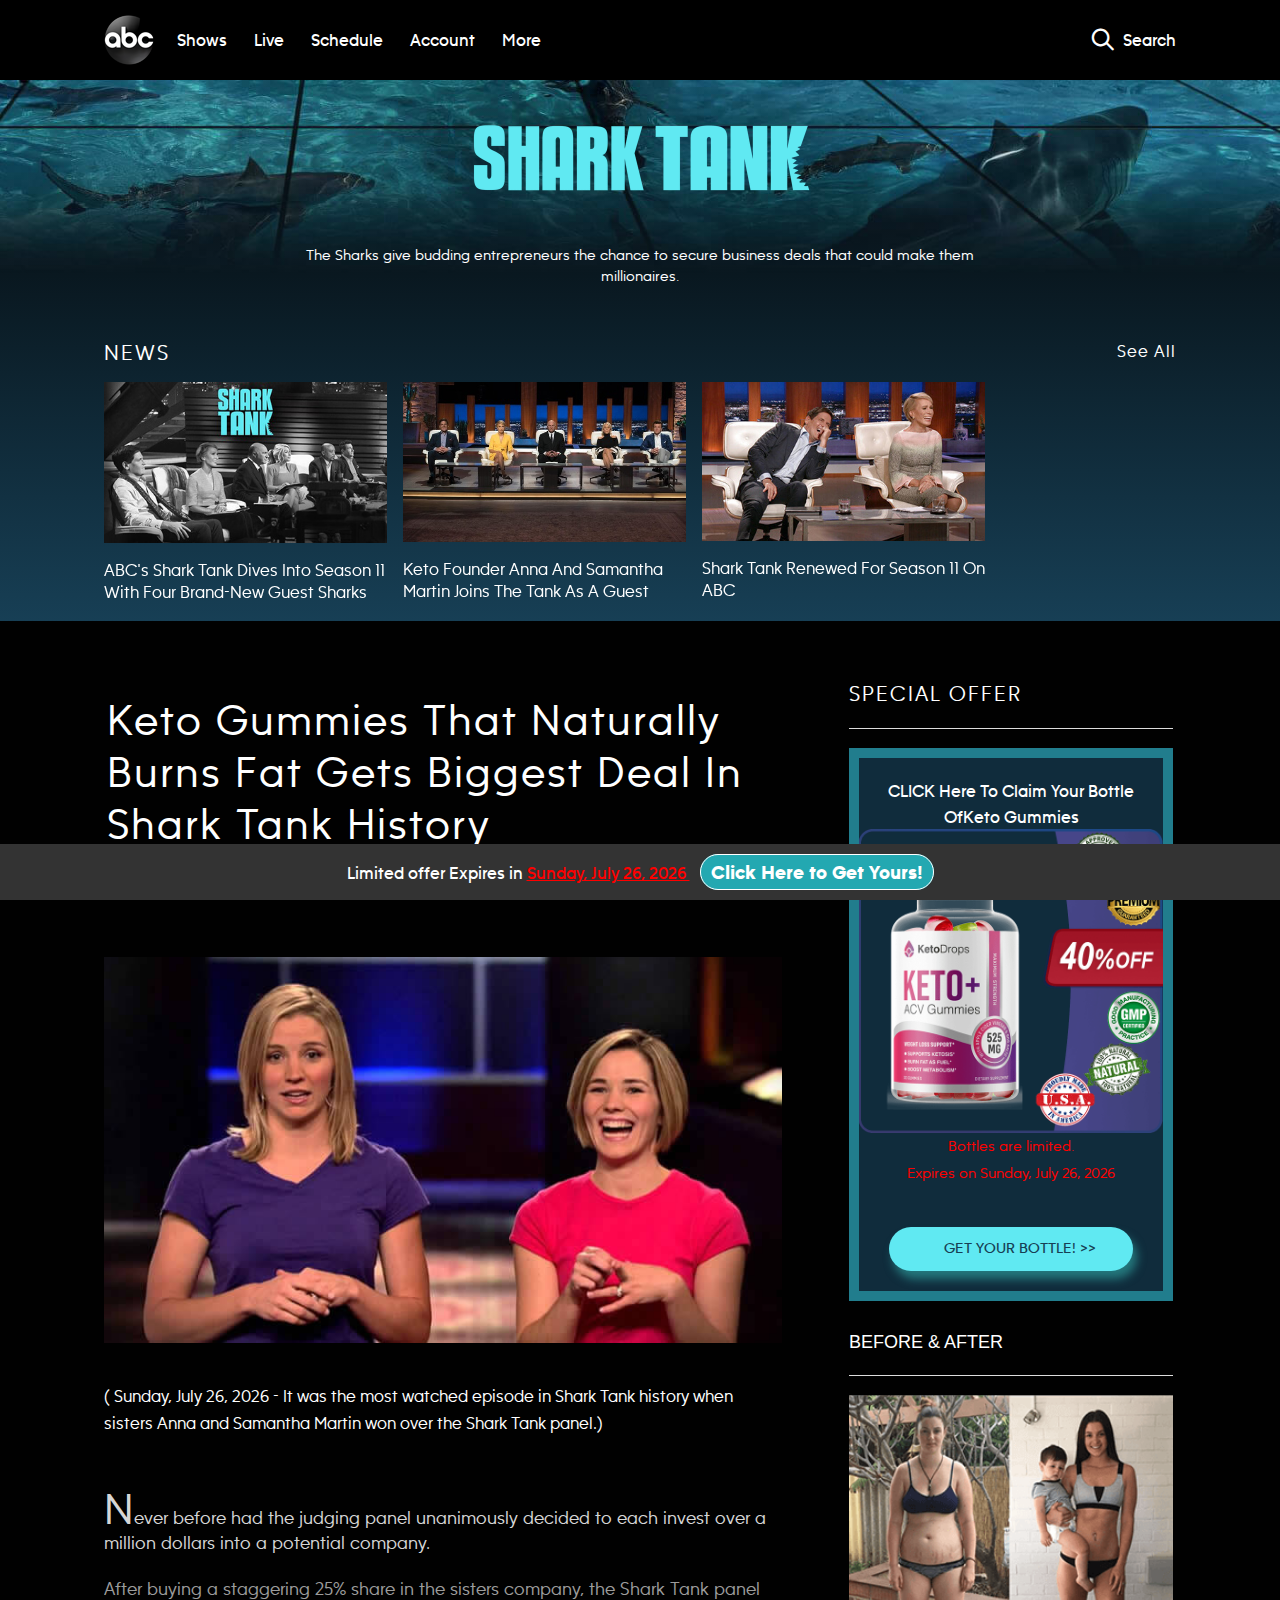
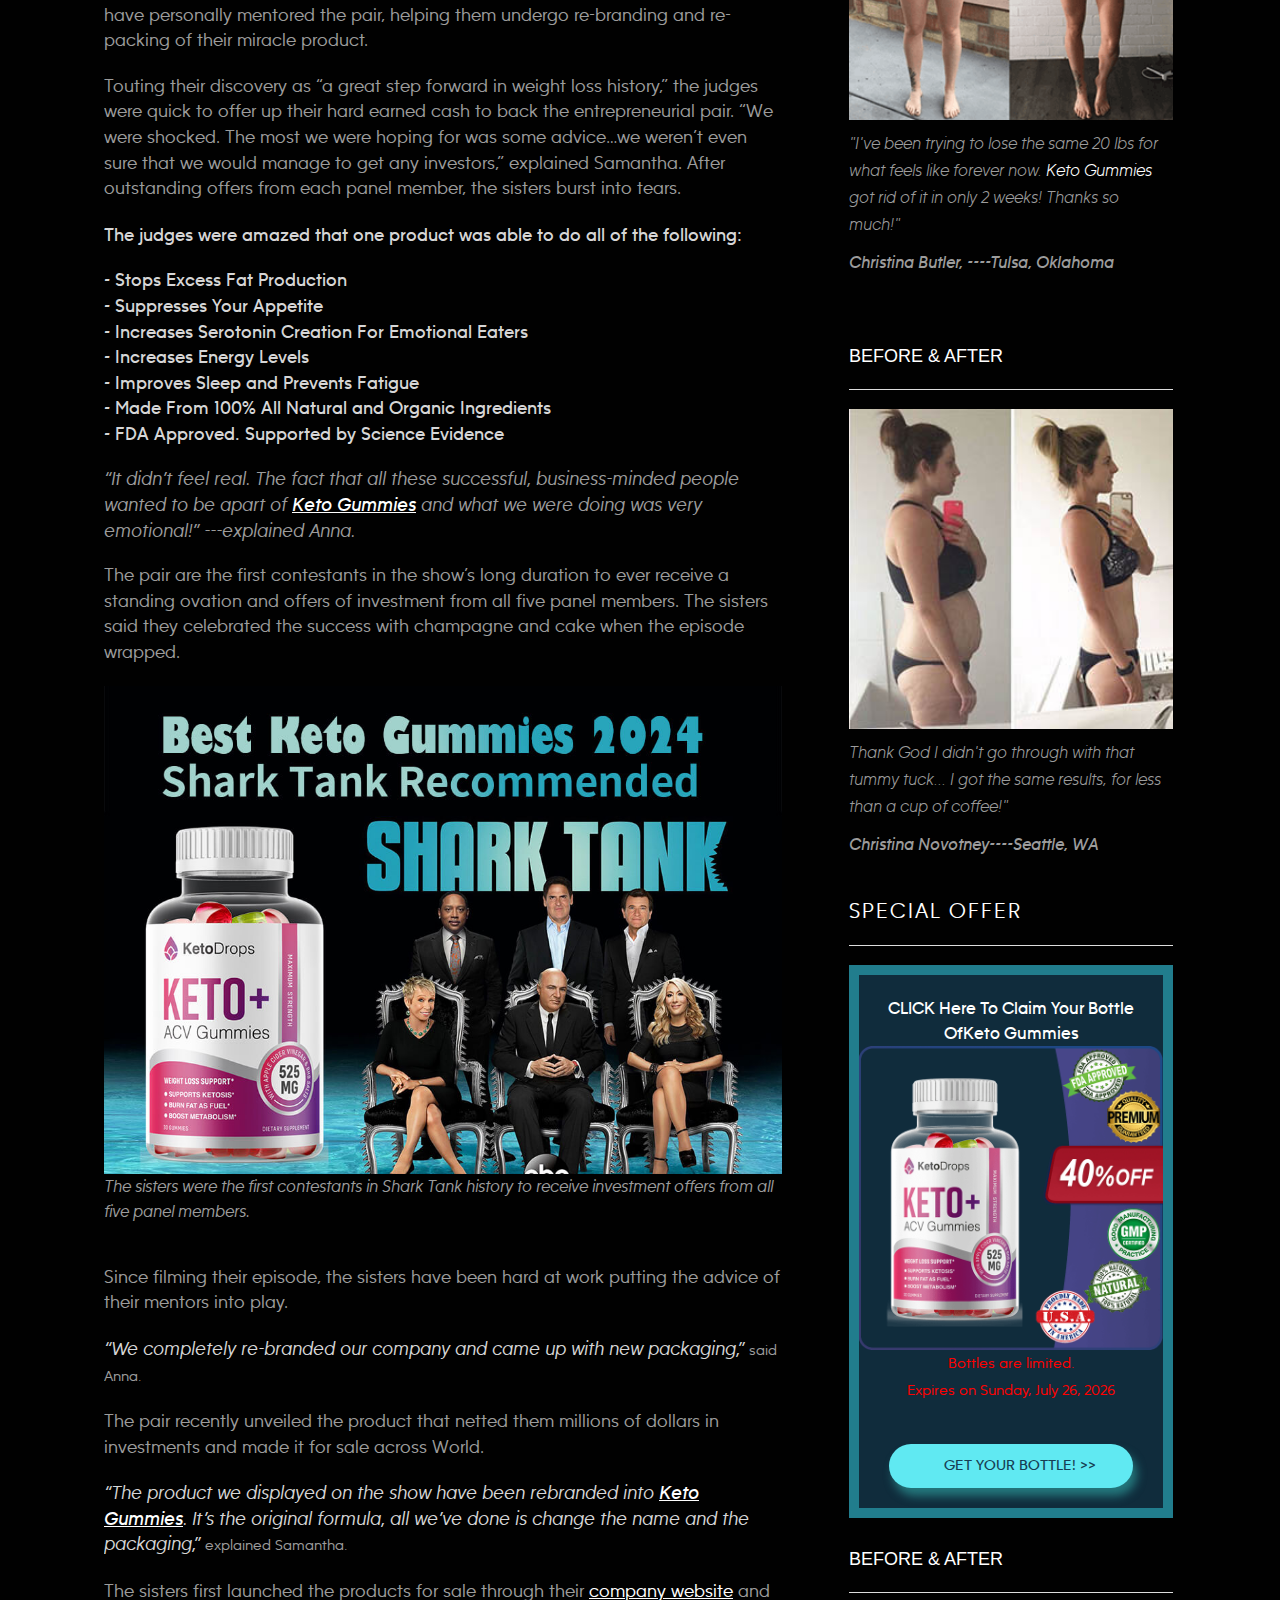
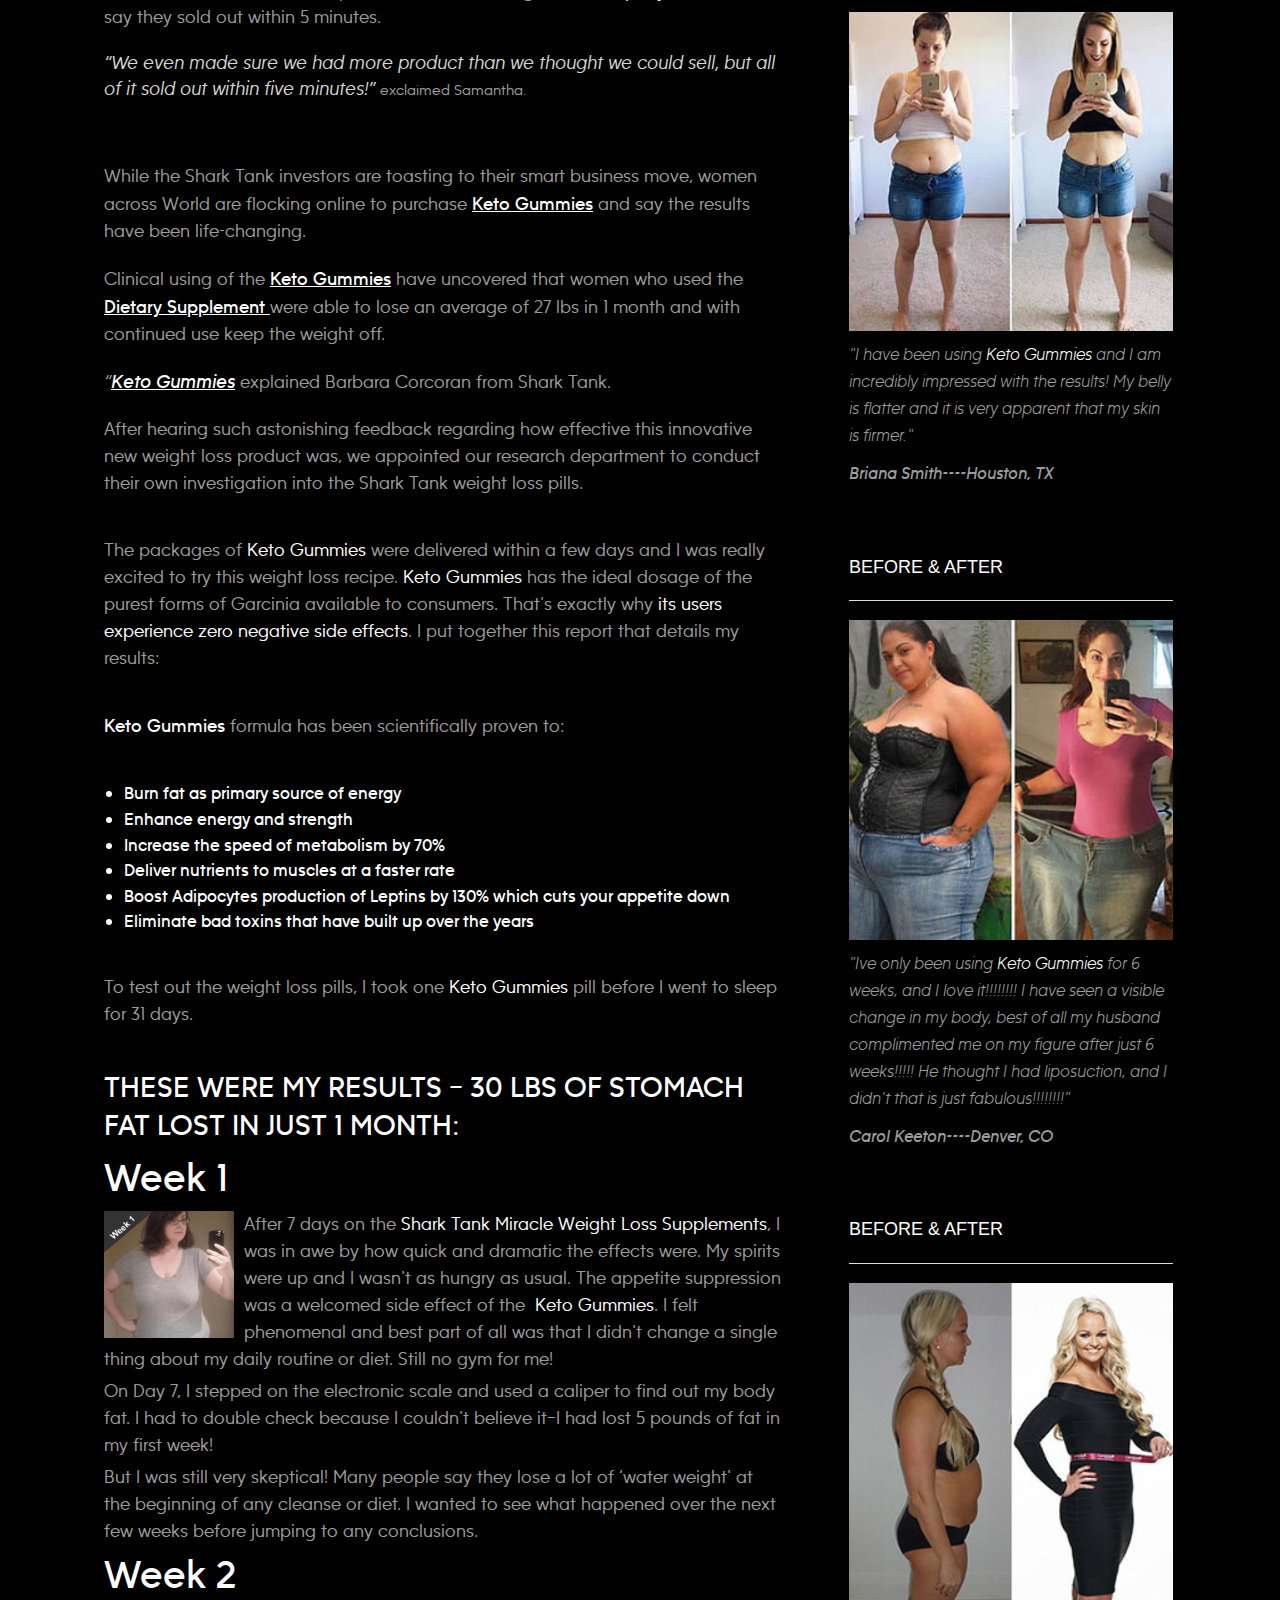
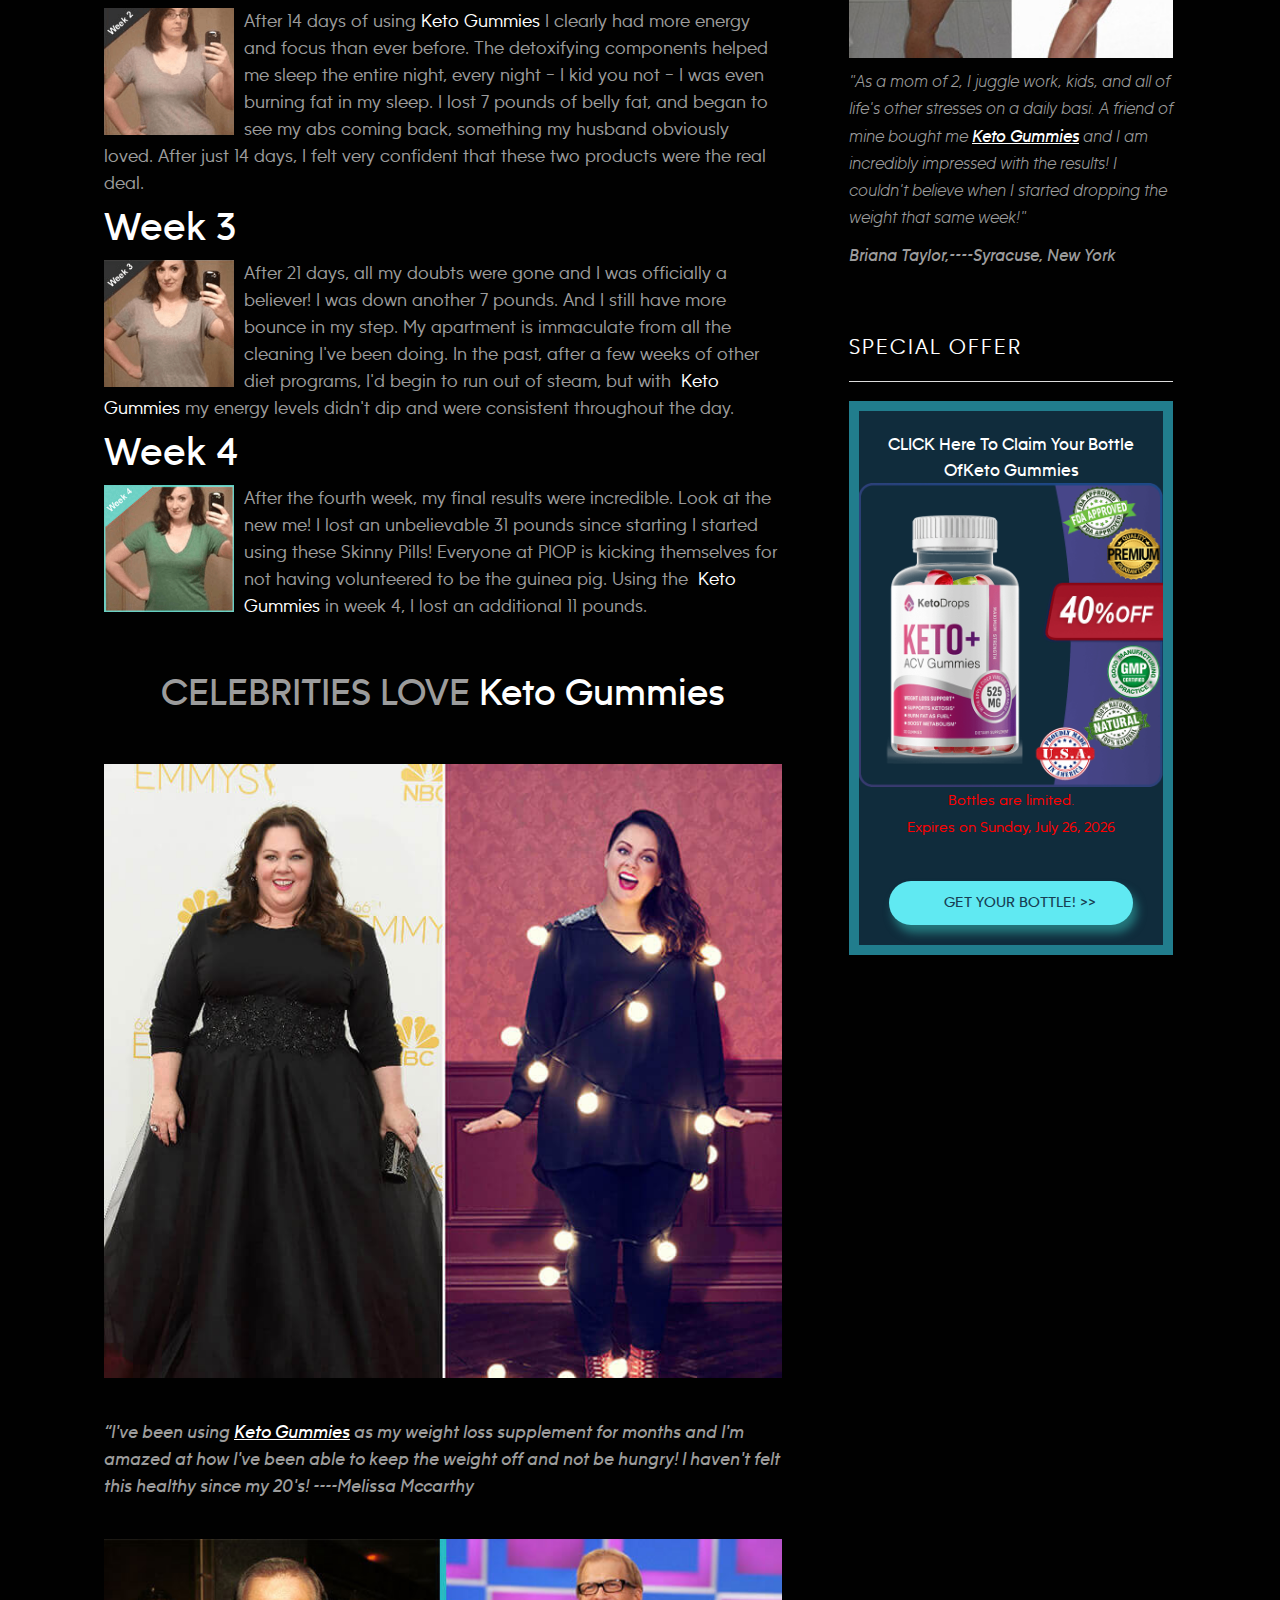
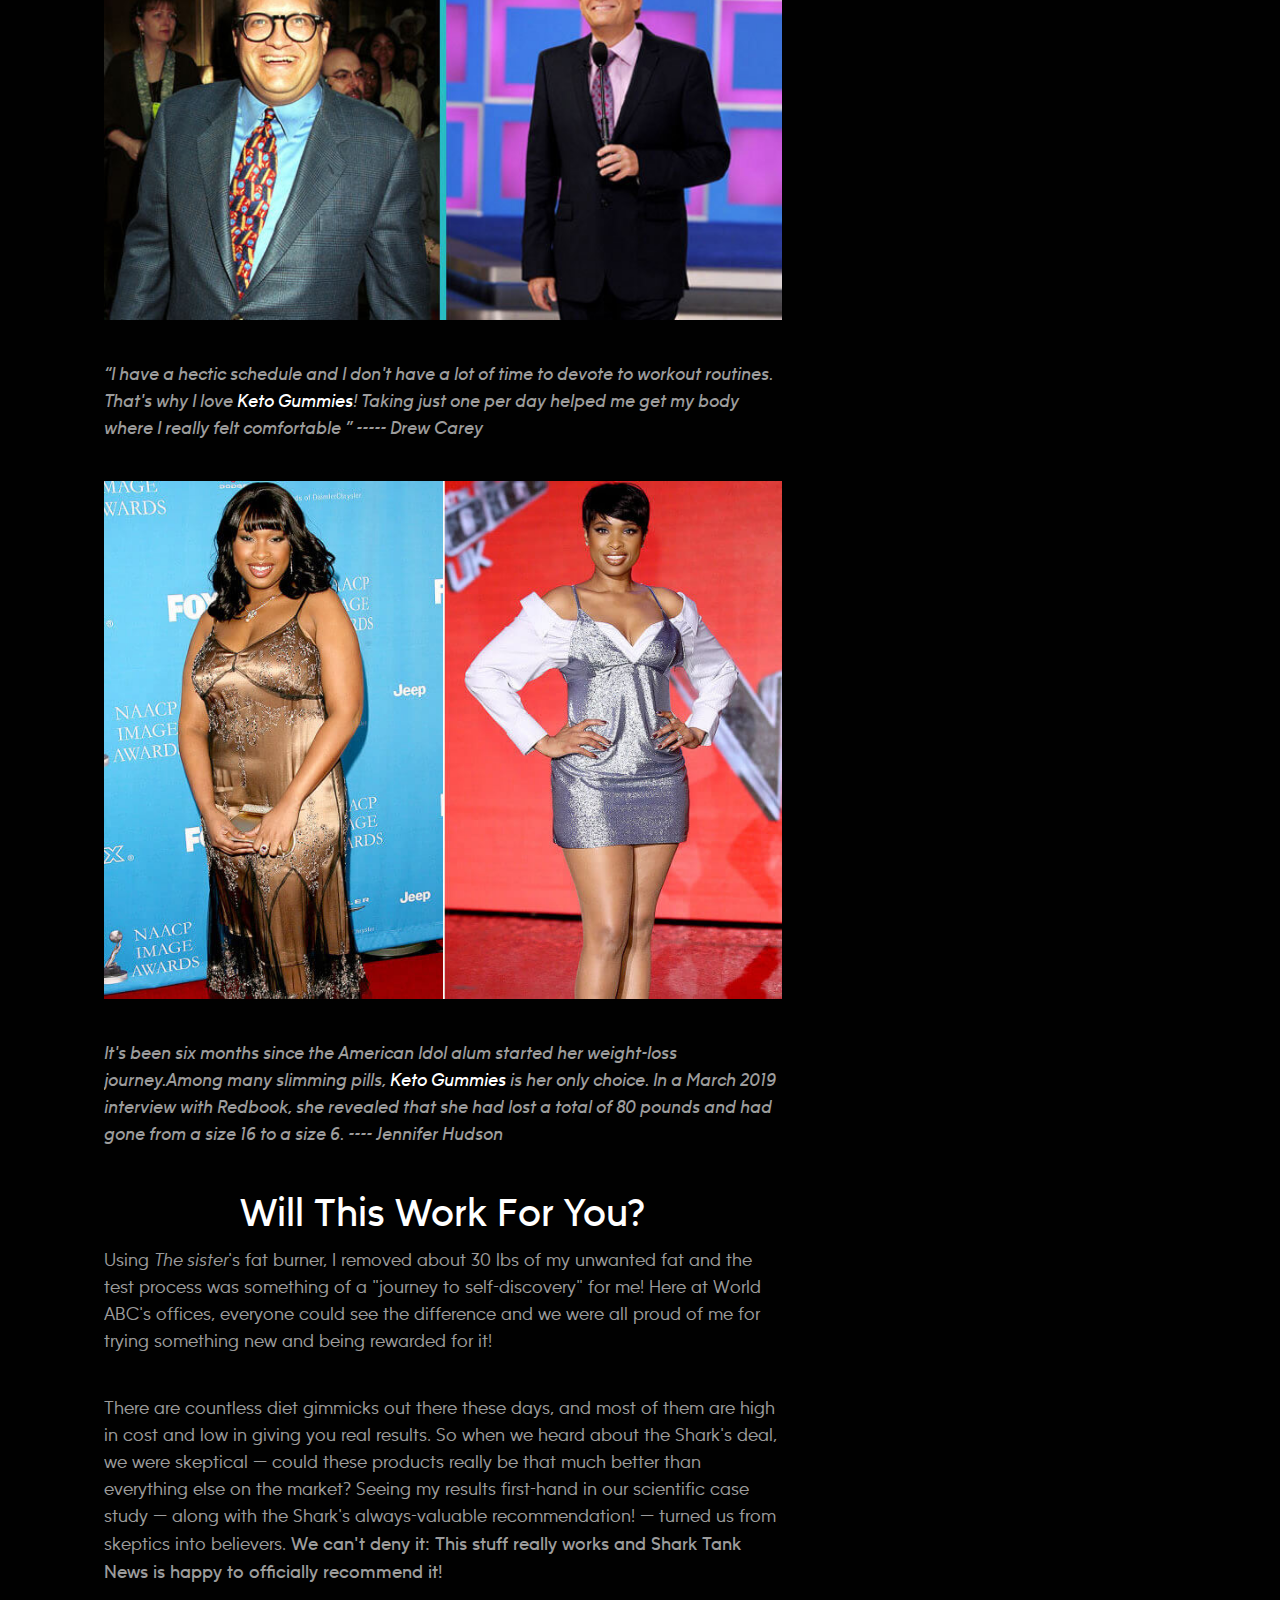
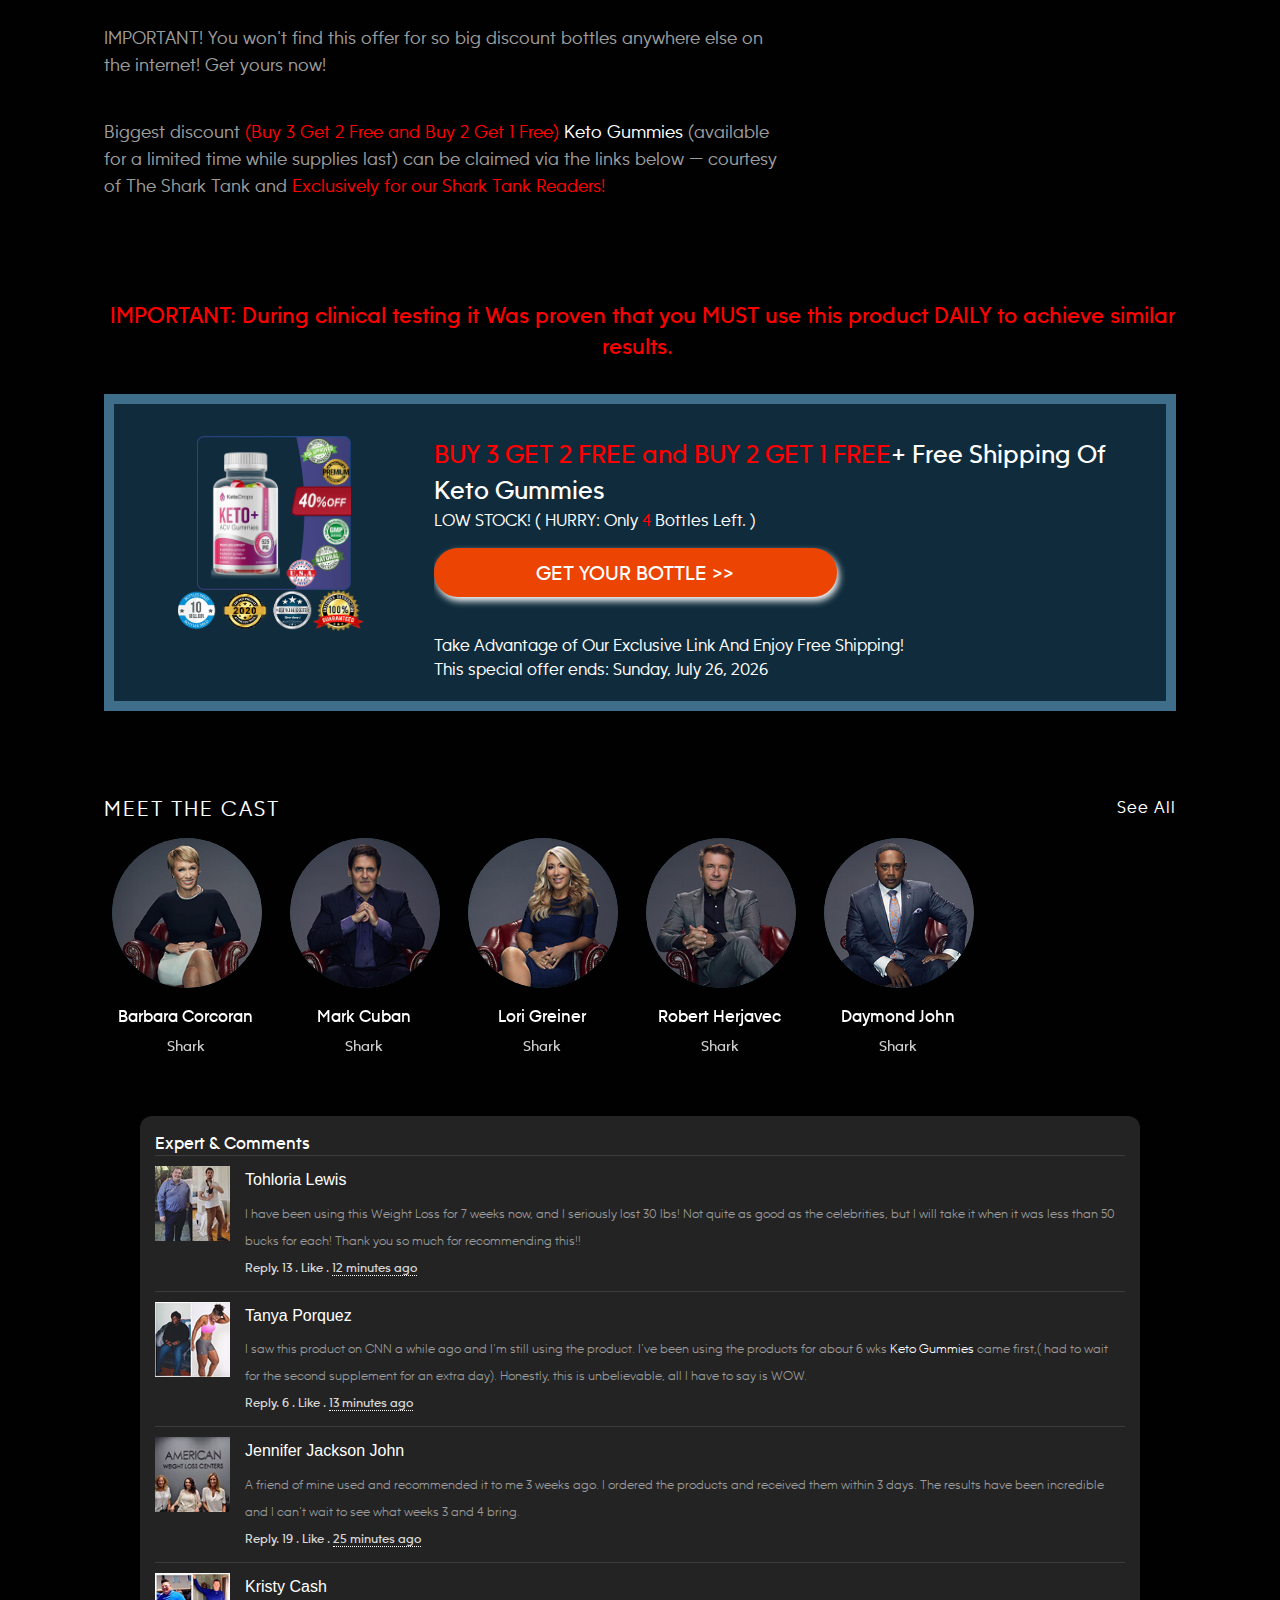
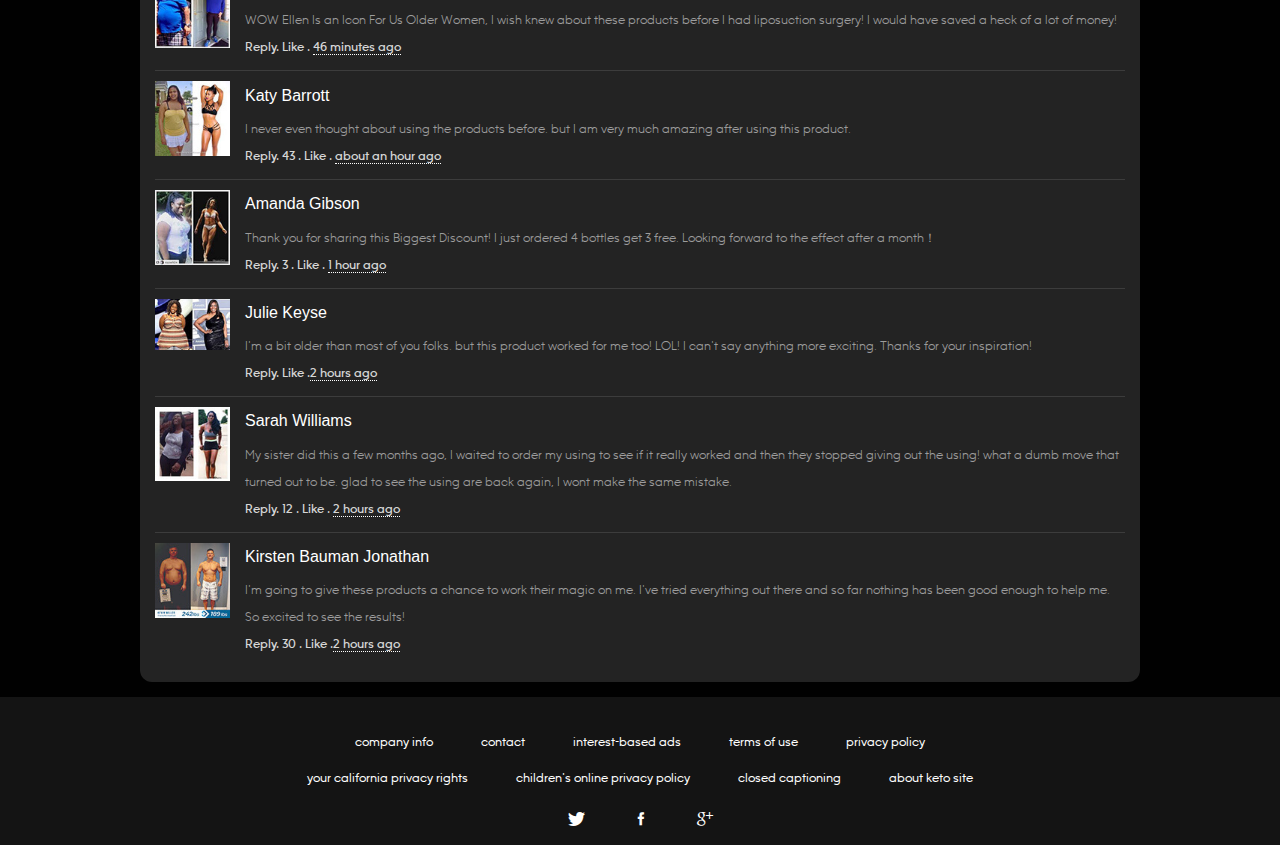
==== commit 027e7eba: "99" ====
--- a/lp/index.html
+++ b/lp/index.html
@@ -292,7 +292,7 @@
 <div class="m-menu-wrapper">
 <div class="row m-menu-row">
 <aside class="m-menu-logo-title">
-<a onclick="GetCustomEvent()" href="https://grabepc.com/?a=39033&c=33850&s1=gss" id="convp">
+<a onclick="GetCustomEvent()" href="https://ctctctctc.com/?a=39033&c=33849&s1=gss" id="convp">
 <picture>
 <img class="m-menu-logo left" src="./Weight Loss Pill That Naturally Burns Fat Gets Biggest Deal In Shark Tank History_files/ABC-Default3-1x.png" alt="ABC">
 </picture>
@@ -302,31 +302,31 @@
 <ul class="m-menu-global-list-navigation inline-list">
 <li class="primary-item ">
 <div class="m-menu-global-section">
-<a class="light white m-menu-item m-menu-url-link" onclick="GetCustomEvent()" href="https://grabepc.com/?a=39033&c=33850&s1=gss" id="convp">
+<a class="light white m-menu-item m-menu-url-link" onclick="GetCustomEvent()" href="https://ctctctctc.com/?a=39033&c=33849&s1=gss" id="convp">
 shows </a>
 </div>
 </li>
 <li class="primary-item ">
 <div class="m-menu-global-section">
-<a class="light white m-menu-item m-menu-url-link" onclick="GetCustomEvent()" href="https://grabepc.com/?a=39033&c=33850&s1=gss" id="convp">
+<a class="light white m-menu-item m-menu-url-link" onclick="GetCustomEvent()" href="https://ctctctctc.com/?a=39033&c=33849&s1=gss" id="convp">
 live </a>
 </div>
 </li>
 <li class="primary-item ">
 <div class="m-menu-global-section">
-<a class="light white m-menu-item m-menu-url-link" onclick="GetCustomEvent()" href="https://grabepc.com/?a=39033&c=33850&s1=gss" id="convp">
+<a class="light white m-menu-item m-menu-url-link" onclick="GetCustomEvent()" href="https://ctctctctc.com/?a=39033&c=33849&s1=gss" id="convp">
 schedule </a>
 </div>
 </li>
 <li class="primary-item">
 <div class="m-menu-global-section">
-<a class="light white m-menu-item m-menu-account-link" onclick="GetCustomEvent()" href="https://grabepc.com/?a=39033&c=33850&s1=gss" id="convp">
+<a class="light white m-menu-item m-menu-account-link" onclick="GetCustomEvent()" href="https://ctctctctc.com/?a=39033&c=33849&s1=gss" id="convp">
 account </a>
 </div>
 </li>
 <li class="primary-item-more">
 <div class="m-menu-global-section">
-<a class="light white m-menu-global-link" onclick="GetCustomEvent()" href="https://grabepc.com/?a=39033&c=33850&s1=gss" id="convp">
+<a class="light white m-menu-global-link" onclick="GetCustomEvent()" href="https://ctctctctc.com/?a=39033&c=33849&s1=gss" id="convp">
 More
 </a>
 </div>
@@ -334,7 +334,7 @@
 </ul>
 </nav>
 <div class="m-menu-global-navigation-search-icon">
-<a class="m-menu-search-link" onclick="GetCustomEvent()" href="https://grabepc.com/?a=39033&c=33850&s1=gss" id="convp">
+<a class="m-menu-search-link" onclick="GetCustomEvent()" href="https://ctctctctc.com/?a=39033&c=33849&s1=gss" id="convp">
 <span class="abc-icon-magnify-glass icon"></span>
 <span class="search-cta">Search</span>
 </a>
@@ -353,7 +353,7 @@
 <section class="m-show-logo">
 <div class="showlogo-wrapper">
 <h1 class="h1-showlogo text-center">
-<a onclick="GetCustomEvent()" href="https://grabepc.com/?a=39033&c=33850&s1=gss" id="convp">
+<a onclick="GetCustomEvent()" href="https://ctctctctc.com/?a=39033&c=33849&s1=gss" id="convp">
 <picture class="background fluid-img lazyloaded">
 <img src="./Weight Loss Pill That Naturally Burns Fat Gets Biggest Deal In Shark Tank History_files/700x234-Q80_fec9f5ceb76c408c9036ad9d7e94472e.png" class=" lazyloaded">
 </picture>
@@ -372,7 +372,7 @@
 <div class="columns with-right-button">
 <h2 class="module-title text2 ">NEWS</h2>
 <span class="see-all right-button">
-<a onclick="GetCustomEvent()" href="https://grabepc.com/?a=39033&c=33850&s1=gss" id="convp">
+<a onclick="GetCustomEvent()" href="https://ctctctctc.com/?a=39033&c=33849&s1=gss" id="convp">
 See All
 </a>
 </span>
@@ -503,7 +503,7 @@
 </strong>
 <i style="display: inline-block; margin-bottom: 20px; font-size: 18px;">
 “It didn’t feel real. The fact that all these successful, business-minded people wanted to be apart of
-<a onclick="GetCustomEvent()" href="https://grabepc.com/?a=39033&c=33850&s1=gss" id="convp"><strong class="repText">Keto Gummies</strong></a>
+<a onclick="GetCustomEvent()" href="https://ctctctctc.com/?a=39033&c=33849&s1=gss" id="convp"><strong class="repText">Keto Gummies</strong></a>
 and what we were doing was very emotional!” ---explained Anna.
 </i>
 <span class="mt-20">
@@ -525,23 +525,23 @@
 The pair recently unveiled the product that netted them millions of dollars in investments and made it for sale across World.
 </span>
 <span style="display: inline-block; margin-bottom: 20px; font-size: 18px;">
-<i style="color: rgb(214, 214, 214);">“The product we displayed on the show have been rebranded into <a onclick="GetCustomEvent()" href="https://grabepc.com/?a=39033&c=33850&s1=gss" id="convp"><strong class="repText">Keto Gummies</strong></a>. It’s the original formula, all we’ve done is change the name and the packaging,” </i><small>explained Samantha.</small>
+<i style="color: rgb(214, 214, 214);">“The product we displayed on the show have been rebranded into <a onclick="GetCustomEvent()" href="https://ctctctctc.com/?a=39033&c=33849&s1=gss" id="convp"><strong class="repText">Keto Gummies</strong></a>. It’s the original formula, all we’ve done is change the name and the packaging,” </i><small>explained Samantha.</small>
 </span>
 <span class="mt-20">
-The sisters first launched the products for sale through their <a onclick="GetCustomEvent()" href="https://grabepc.com/?a=39033&c=33850&s1=gss" id="convp">company website</a> and say they sold out within 5 minutes.
+The sisters first launched the products for sale through their <a onclick="GetCustomEvent()" href="https://ctctctctc.com/?a=39033&c=33849&s1=gss" id="convp">company website</a> and say they sold out within 5 minutes.
 </span>
 <span style="display: inline-block; margin-bottom: 20px; font-size: 18px;">
 <i style="color: rgb(214, 214, 214);">“We even made sure we had more product than we thought we could sell, but all of it sold out within five minutes!” </i><small>exclaimed Samantha.</small>
 </span>
-</p><p class="mt-20">While the Shark Tank investors are toasting to their smart business move, women across World are flocking online to purchase <a onclick="GetCustomEvent()" href="https://grabepc.com/?a=39033&c=33850&s1=gss" id="convp"><b><u class="repText">Keto Gummies</u></b></a> and say the results have been life-changing.</p>
-<p class="mt-20">Clinical using of the <a onclick="GetCustomEvent()" href="https://grabepc.com/?a=39033&c=33850&s1=gss" id="convp"><b><u class="repText">Keto Gummies</u></b></a> have uncovered that women who used the <a onclick="GetCustomEvent()" href="https://grabepc.com/?a=39033&c=33850&s1=gss" id="convp"><b><u>Dietary Supplement </u></b></a> were able to lose an average of 27 lbs in 1 month and with continued use keep the weight off.</p>
-<p class="mt-20"><i style="font-size: 18px;">“<a onclick="GetCustomEvent()" href="https://grabepc.com/?a=39033&c=33850&s1=gss" id="convp"><b><u class="repText">Keto Gummies</u></b></a></i> explained Barbara Corcoran from Shark Tank.</p>
+</p><p class="mt-20">While the Shark Tank investors are toasting to their smart business move, women across World are flocking online to purchase <a onclick="GetCustomEvent()" href="https://ctctctctc.com/?a=39033&c=33849&s1=gss" id="convp"><b><u class="repText">Keto Gummies</u></b></a> and say the results have been life-changing.</p>
+<p class="mt-20">Clinical using of the <a onclick="GetCustomEvent()" href="https://ctctctctc.com/?a=39033&c=33849&s1=gss" id="convp"><b><u class="repText">Keto Gummies</u></b></a> have uncovered that women who used the <a onclick="GetCustomEvent()" href="https://ctctctctc.com/?a=39033&c=33849&s1=gss" id="convp"><b><u>Dietary Supplement </u></b></a> were able to lose an average of 27 lbs in 1 month and with continued use keep the weight off.</p>
+<p class="mt-20"><i style="font-size: 18px;">“<a onclick="GetCustomEvent()" href="https://ctctctctc.com/?a=39033&c=33849&s1=gss" id="convp"><b><u class="repText">Keto Gummies</u></b></a></i> explained Barbara Corcoran from Shark Tank.</p>
 <p>After hearing such astonishing feedback regarding how effective this innovative new weight loss product was, we appointed our research
 department to conduct their own investigation into the Shark Tank weight loss pills.</p>
-<p>The packages of&nbsp;<a class="repText" onclick="GetCustomEvent()" href="https://grabepc.com/?a=39033&c=33850&s1=gss" id="convp">Keto Gummies</a>&nbsp;were delivered within a few days and I was really excited to try this weight loss recipe.&nbsp;<a class="repText" onclick="GetCustomEvent()" href="https://grabepc.com/?a=39033&c=33850&s1=gss" id="convp">Keto Gummies</a>&nbsp;has the ideal dosage of the purest forms of Garcinia available to consumers. That's exactly why&nbsp;<a onclick="GetCustomEvent()" href="https://grabepc.com/?a=39033&c=33850&s1=gss" id="convp">its users experience zero negative side effects</a>. I put together this report that details my results:</p>
+<p>The packages of&nbsp;<a class="repText" onclick="GetCustomEvent()" href="https://ctctctctc.com/?a=39033&c=33849&s1=gss" id="convp">Keto Gummies</a>&nbsp;were delivered within a few days and I was really excited to try this weight loss recipe.&nbsp;<a class="repText" onclick="GetCustomEvent()" href="https://ctctctctc.com/?a=39033&c=33849&s1=gss" id="convp">Keto Gummies</a>&nbsp;has the ideal dosage of the purest forms of Garcinia available to consumers. That's exactly why&nbsp;<a onclick="GetCustomEvent()" href="https://ctctctctc.com/?a=39033&c=33849&s1=gss" id="convp">its users experience zero negative side effects</a>. I put together this report that details my results:</p>
 <div>
 <div>
-<p><strong><a onclick="GetCustomEvent()" href="https://grabepc.com/?a=39033&c=33850&s1=gss" id="convp">
+<p><strong><a onclick="GetCustomEvent()" href="https://ctctctctc.com/?a=39033&c=33849&s1=gss" id="convp">
 <span class="repText">Keto Gummies</span></a></strong>&nbsp;formula has been scientifically proven to:</p>
 <ul>
 <li>Burn fat as primary source of energy</li>
@@ -553,56 +553,56 @@
 </ul>
 </div>
 </div>
-<p>To test out the weight loss pills, I took one&nbsp;<a class="repText" onclick="GetCustomEvent()" href="https://grabepc.com/?a=39033&c=33850&s1=gss" id="convp">Keto Gummies</a>&nbsp;pill before I went to sleep for 31 days.</p>
+<p>To test out the weight loss pills, I took one&nbsp;<a class="repText" onclick="GetCustomEvent()" href="https://ctctctctc.com/?a=39033&c=33849&s1=gss" id="convp">Keto Gummies</a>&nbsp;pill before I went to sleep for 31 days.</p>
 <h3><strong>THESE WERE MY RESULTS – 30 LBS OF STOMACH FAT LOST IN JUST 1 MONTH:</strong></h3>
 <div class="weekbox">
 <div class="item">
 <h2>Week 1</h2>
-<p style="margin-bottom: 5px;"><a onclick="GetCustomEvent()" href="https://grabepc.com/?a=39033&c=33850&s1=gss" id="convp"><img src="./Weight Loss Pill That Naturally Burns Fat Gets Biggest Deal In Shark Tank History_files/W1.png" style="width: 140px; float: left; padding-right: 10px;"></a>After 7 days on the&nbsp;<a onclick="GetCustomEvent()" href="https://grabepc.com/?a=39033&c=33850&s1=gss" id="convp">Shark Tank Miracle Weight Loss Supplements</a>, I was in awe by how quick and dramatic the effects were. My spirits were up and I wasn't as hungry as usual. The appetite suppression was a welcomed side effect of the&nbsp;
-<a class="repText" onclick="GetCustomEvent()" href="https://grabepc.com/?a=39033&c=33850&s1=gss" id="convp">Keto Gummies</a>. I felt phenomenal and best part of all was that I didn't change a single thing about my daily routine or diet. Still no gym for me!</p>
+<p style="margin-bottom: 5px;"><a onclick="GetCustomEvent()" href="https://ctctctctc.com/?a=39033&c=33849&s1=gss" id="convp"><img src="./Weight Loss Pill That Naturally Burns Fat Gets Biggest Deal In Shark Tank History_files/W1.png" style="width: 140px; float: left; padding-right: 10px;"></a>After 7 days on the&nbsp;<a onclick="GetCustomEvent()" href="https://ctctctctc.com/?a=39033&c=33849&s1=gss" id="convp">Shark Tank Miracle Weight Loss Supplements</a>, I was in awe by how quick and dramatic the effects were. My spirits were up and I wasn't as hungry as usual. The appetite suppression was a welcomed side effect of the&nbsp;
+<a class="repText" onclick="GetCustomEvent()" href="https://ctctctctc.com/?a=39033&c=33849&s1=gss" id="convp">Keto Gummies</a>. I felt phenomenal and best part of all was that I didn't change a single thing about my daily routine or diet. Still no gym for me!</p>
 <p style="margin-bottom: 5px;">On Day 7, I stepped on the electronic scale and used a caliper to find out my body fat. I had to double check because I couldn't believe it–I had lost 5 pounds of fat in my first week!</p>
 <p>But I was still very skeptical! Many people say they lose a lot of ‘water weight' at the beginning of any cleanse or diet. I wanted to see what happened over the next few weeks before jumping to any conclusions.</p>
 </div>
 <div class="item">
 <h2>Week 2</h2>
-<p><a onclick="GetCustomEvent()" href="https://grabepc.com/?a=39033&c=33850&s1=gss" id="convp"><img src="./Weight Loss Pill That Naturally Burns Fat Gets Biggest Deal In Shark Tank History_files/W2.png" style="width: 140px; float: left; padding-right: 10px;"></a> After 14 days of using&nbsp;<a class="repText" onclick="GetCustomEvent()" href="https://grabepc.com/?a=39033&c=33850&s1=gss" id="convp">Keto Gummies</a>&nbsp;I clearly had more energy and focus than ever before. The detoxifying components helped me sleep the entire night, every night – I kid you not – I was even burning fat in my sleep. I lost 7 pounds of belly fat, and began to see my abs coming back, something my husband obviously loved. After just 14 days, I felt very confident that these two products were the real deal.</p>
+<p><a onclick="GetCustomEvent()" href="https://ctctctctc.com/?a=39033&c=33849&s1=gss" id="convp"><img src="./Weight Loss Pill That Naturally Burns Fat Gets Biggest Deal In Shark Tank History_files/W2.png" style="width: 140px; float: left; padding-right: 10px;"></a> After 14 days of using&nbsp;<a class="repText" onclick="GetCustomEvent()" href="https://ctctctctc.com/?a=39033&c=33849&s1=gss" id="convp">Keto Gummies</a>&nbsp;I clearly had more energy and focus than ever before. The detoxifying components helped me sleep the entire night, every night – I kid you not – I was even burning fat in my sleep. I lost 7 pounds of belly fat, and began to see my abs coming back, something my husband obviously loved. After just 14 days, I felt very confident that these two products were the real deal.</p>
 </div>
 <div class="item">
 <h2>Week 3</h2>
-<p><a onclick="GetCustomEvent()" href="https://grabepc.com/?a=39033&c=33850&s1=gss" id="convp"><img src="./Weight Loss Pill That Naturally Burns Fat Gets Biggest Deal In Shark Tank History_files/W3.png" style="width: 140px; float: left; padding-right: 10px;"></a> After 21 days, all my doubts were gone and I was officially a believer! I was down another 7 pounds. And I still have more bounce in my step. My apartment is immaculate from all the cleaning I've been doing. In the past, after a few weeks of other diet programs, I'd begin to run out of steam, but with&nbsp;
-<a class="repText" onclick="GetCustomEvent()" href="https://grabepc.com/?a=39033&c=33850&s1=gss" id="convp">Keto Gummies</a>&nbsp;my energy levels didn't dip and were consistent throughout the day.</p>
+<p><a onclick="GetCustomEvent()" href="https://ctctctctc.com/?a=39033&c=33849&s1=gss" id="convp"><img src="./Weight Loss Pill That Naturally Burns Fat Gets Biggest Deal In Shark Tank History_files/W3.png" style="width: 140px; float: left; padding-right: 10px;"></a> After 21 days, all my doubts were gone and I was officially a believer! I was down another 7 pounds. And I still have more bounce in my step. My apartment is immaculate from all the cleaning I've been doing. In the past, after a few weeks of other diet programs, I'd begin to run out of steam, but with&nbsp;
+<a class="repText" onclick="GetCustomEvent()" href="https://ctctctctc.com/?a=39033&c=33849&s1=gss" id="convp">Keto Gummies</a>&nbsp;my energy levels didn't dip and were consistent throughout the day.</p>
 </div>
 <div class="item">
 <h2>Week 4</h2>
-<p><a onclick="GetCustomEvent()" href="https://grabepc.com/?a=39033&c=33850&s1=gss" id="convp"><img src="./Weight Loss Pill That Naturally Burns Fat Gets Biggest Deal In Shark Tank History_files/W4.png" style="width: 140px; float: left; padding-right: 10px;"></a>After the fourth week, my final results were incredible. Look at the new me! I lost an unbelievable 31 pounds since starting I started using these Skinny Pills! Everyone at PIOP is kicking themselves for not having volunteered to be the guinea pig. Using the&nbsp;
-<a class="repText" onclick="GetCustomEvent()" href="https://grabepc.com/?a=39033&c=33850&s1=gss" id="convp">Keto Gummies</a>&nbsp;in week 4, I lost an additional 11 pounds.</p>
+<p><a onclick="GetCustomEvent()" href="https://ctctctctc.com/?a=39033&c=33849&s1=gss" id="convp"><img src="./Weight Loss Pill That Naturally Burns Fat Gets Biggest Deal In Shark Tank History_files/W4.png" style="width: 140px; float: left; padding-right: 10px;"></a>After the fourth week, my final results were incredible. Look at the new me! I lost an unbelievable 31 pounds since starting I started using these Skinny Pills! Everyone at PIOP is kicking themselves for not having volunteered to be the guinea pig. Using the&nbsp;
+<a class="repText" onclick="GetCustomEvent()" href="https://ctctctctc.com/?a=39033&c=33849&s1=gss" id="convp">Keto Gummies</a>&nbsp;in week 4, I lost an additional 11 pounds.</p>
 </div>
 <div style="clear: both;"></div>
 </div>
 <br>
 <p style="font-size: 2.2rem; text-align: center; padding-top: 40px; line-height: 4rem;">
-<b>CELEBRITIES LOVE <a class="repText" onclick="GetCustomEvent()" href="https://grabepc.com/?a=39033&c=33850&s1=gss" id="convp">Keto Gummies</a></b>
-</p>
-<p><a onclick="GetCustomEvent()" href="https://grabepc.com/?a=39033&c=33850&s1=gss" id="convp"><img class="img-responsive" src="./Weight Loss Pill That Naturally Burns Fat Gets Biggest Deal In Shark Tank History_files/mm.jpg"></a></p>
+<b>CELEBRITIES LOVE <a class="repText" onclick="GetCustomEvent()" href="https://ctctctctc.com/?a=39033&c=33849&s1=gss" id="convp">Keto Gummies</a></b>
+</p>
+<p><a onclick="GetCustomEvent()" href="https://ctctctctc.com/?a=39033&c=33849&s1=gss" id="convp"><img class="img-responsive" src="./Weight Loss Pill That Naturally Burns Fat Gets Biggest Deal In Shark Tank History_files/mm.jpg"></a></p>
 <p>
-<strong><i>“I've been using <a onclick="GetCustomEvent()" href="https://grabepc.com/?a=39033&c=33850&s1=gss" id="convp"><u><span class="repText">Keto Gummies</span></u></a> as my weight loss supplement for months and I'm amazed at how I've been able to keep the weight off and not be hungry! I haven't felt this healthy since my 20's! ----Melissa Mccarthy</i></strong>
+<strong><i>“I've been using <a onclick="GetCustomEvent()" href="https://ctctctctc.com/?a=39033&c=33849&s1=gss" id="convp"><u><span class="repText">Keto Gummies</span></u></a> as my weight loss supplement for months and I'm amazed at how I've been able to keep the weight off and not be hungry! I haven't felt this healthy since my 20's! ----Melissa Mccarthy</i></strong>
 </p>
 <p>
-<a onclick="GetCustomEvent()" href="https://grabepc.com/?a=39033&c=33850&s1=gss" id="convp"><img class="img-responsive" src="./Weight Loss Pill That Naturally Burns Fat Gets Biggest Deal In Shark Tank History_files/dc.jpg"></a>
+<a onclick="GetCustomEvent()" href="https://ctctctctc.com/?a=39033&c=33849&s1=gss" id="convp"><img class="img-responsive" src="./Weight Loss Pill That Naturally Burns Fat Gets Biggest Deal In Shark Tank History_files/dc.jpg"></a>
 </p>
 <p>
-<b><i>“I have a hectic schedule and I don't have a lot of time to devote to workout routines. That's why I love <a class="repText" onclick="GetCustomEvent()" href="https://grabepc.com/?a=39033&c=33850&s1=gss" id="convp">Keto Gummies</a>! Taking just one per day helped me get my body where I really felt comfortable&nbsp;” ----- Drew Carey</i>
+<b><i>“I have a hectic schedule and I don't have a lot of time to devote to workout routines. That's why I love <a class="repText" onclick="GetCustomEvent()" href="https://ctctctctc.com/?a=39033&c=33849&s1=gss" id="convp">Keto Gummies</a>! Taking just one per day helped me get my body where I really felt comfortable&nbsp;” ----- Drew Carey</i>
 </b>
 </p>
-<p><b><a onclick="GetCustomEvent()" href="https://grabepc.com/?a=39033&c=33850&s1=gss" id="convp"><img class="img-responsive" src="./Weight Loss Pill That Naturally Burns Fat Gets Biggest Deal In Shark Tank History_files/JenniferHudson.jpg"></a></b>
-</p>
-<p><b><i>It's been six months since the American Idol alum started her weight-loss journey.Among many slimming pills, <a onclick="GetCustomEvent()" href="https://grabepc.com/?a=39033&c=33850&s1=gss" id="convp"><b><span class="repText">Keto Gummies</span></b></a> is her only choice. In a March 2019 interview with Redbook, she revealed that she had lost a total of 80 pounds and had gone from a size 16 to a size 6. ---- <b>Jennifer Hudson</b></i></b>
+<p><b><a onclick="GetCustomEvent()" href="https://ctctctctc.com/?a=39033&c=33849&s1=gss" id="convp"><img class="img-responsive" src="./Weight Loss Pill That Naturally Burns Fat Gets Biggest Deal In Shark Tank History_files/JenniferHudson.jpg"></a></b>
+</p>
+<p><b><i>It's been six months since the American Idol alum started her weight-loss journey.Among many slimming pills, <a onclick="GetCustomEvent()" href="https://ctctctctc.com/?a=39033&c=33849&s1=gss" id="convp"><b><span class="repText">Keto Gummies</span></b></a> is her only choice. In a March 2019 interview with Redbook, she revealed that she had lost a total of 80 pounds and had gone from a size 16 to a size 6. ---- <b>Jennifer Hudson</b></i></b>
 </p>
 <center><h2>Will This Work For You?<b> </b></h2></center>
 <p>Using <i>The sister</i>'s fat burner, I removed about 30 lbs of my unwanted fat and the test process was something of a "journey to self-discovery" for me! Here at World ABC's offices, everyone could see the difference and we were all proud of me for trying something new and being rewarded for it!</p>
 <p>There are countless diet gimmicks out there these days, and most of them are high in cost and low in giving you real results. So when we heard about the Shark's deal, we were skeptical — could these products really be that much better than everything else on the market? Seeing my results first-hand in our scientific case study — along with the Shark's always-valuable recommendation! — turned us from skeptics into believers.&nbsp;<strong>We can't deny it: This stuff really works and Shark Tank News is happy to officially recommend it!</strong></p>
 <p>IMPORTANT! You won't find this offer for so big discount bottles anywhere else on the internet! Get yours now!</p>
-<p>Biggest discount <span style="color: red;">(Buy 3 Get 2 Free and Buy 2 Get 1 Free)&nbsp;</span><a class="repText" onclick="GetCustomEvent()" href="https://grabepc.com/?a=39033&c=33850&s1=gss" id="convp">Keto Gummies</a>&nbsp;(available for a limited time while supplies last) can be claimed via the links below — courtesy of The Shark Tank and <span style="color: red;">Exclusively for our Shark Tank Readers!</span></p>
+<p>Biggest discount <span style="color: red;">(Buy 3 Get 2 Free and Buy 2 Get 1 Free)&nbsp;</span><a class="repText" onclick="GetCustomEvent()" href="https://ctctctctc.com/?a=39033&c=33849&s1=gss" id="convp">Keto Gummies</a>&nbsp;(available for a limited time while supplies last) can be claimed via the links below — courtesy of The Shark Tank and <span style="color: red;">Exclusively for our Shark Tank Readers!</span></p>
 <p></p>
 </section>
 </div>
@@ -615,12 +615,12 @@
 <hr>
 <div class="box" style="background: none repeat scroll 0% 0% rgb(16, 44, 60); border: 10px solid rgb(33, 125, 141); padding-top: 20px;">
 <center>
-<a onclick="GetCustomEvent()" href="https://grabepc.com/?a=39033&c=33850&s1=gss" id="convp" style="white-space: normal; color: rgb(255, 255, 255); padding-top: 20px;">
+<a onclick="GetCustomEvent()" href="https://ctctctctc.com/?a=39033&c=33849&s1=gss" id="convp" style="white-space: normal; color: rgb(255, 255, 255); padding-top: 20px;">
 <strong>CLICK Here To Claim Your Bottle Of<span class="repText">Keto Gummies</span></strong>
 </a>
 </center>
 <center>
-<a onclick="GetCustomEvent()" href="https://grabepc.com/?a=39033&c=33850&s1=gss" id="convp">
+<a onclick="GetCustomEvent()" href="https://ctctctctc.com/?a=39033&c=33849&s1=gss" id="convp">
 <img class="img-responsive rev repImg" src="./Weight Loss Pill That Naturally Burns Fat Gets Biggest Deal In Shark Tank History_files/ketox3.png" width="100%">
 </a>
 </center>
@@ -645,32 +645,32 @@
 </p>
 </center>
 <center>
-<a class="action-button button mk-button-color" style="background: none repeat scroll 0% 0% rgb(96, 233, 242); color: rgb(23, 63, 85); box-shadow: 4px 8px 10px rgb(36, 120, 125); width: 80%;" onclick="GetCustomEvent()" href="https://grabepc.com/?a=39033&c=33850&s1=gss" id="convp">Get Your Bottle! &gt;&gt;
+<a class="action-button button mk-button-color" style="background: none repeat scroll 0% 0% rgb(96, 233, 242); color: rgb(23, 63, 85); box-shadow: 4px 8px 10px rgb(36, 120, 125); width: 80%;" onclick="GetCustomEvent()" href="https://ctctctctc.com/?a=39033&c=33849&s1=gss" id="convp">Get Your Bottle! &gt;&gt;
 </a>
 </center>
 </div>
 <br>
 <h5>BEFORE &amp; AFTER</h5>
 <hr>
-<a onclick="GetCustomEvent()" href="https://grabepc.com/?a=39033&c=33850&s1=gss" id="convp"> <img class="img-responsive" src="./Weight Loss Pill That Naturally Burns Fat Gets Biggest Deal In Shark Tank History_files/right1.jpg" width="100%"></a>
-<p style="white-space: normal; margin-bottom: 10px; color: rgb(156, 156, 156); padding-top: 10px;"><i>"I've been trying to lose the same 20 lbs for what feels like forever now. <a class="repText" onclick="GetCustomEvent()" href="https://grabepc.com/?a=39033&c=33850&s1=gss" id="convp">Keto Gummies</a> got rid of it in only 2 weeks! Thanks so much!"</i> </p>
+<a onclick="GetCustomEvent()" href="https://ctctctctc.com/?a=39033&c=33849&s1=gss" id="convp"> <img class="img-responsive" src="./Weight Loss Pill That Naturally Burns Fat Gets Biggest Deal In Shark Tank History_files/right1.jpg" width="100%"></a>
+<p style="white-space: normal; margin-bottom: 10px; color: rgb(156, 156, 156); padding-top: 10px;"><i>"I've been trying to lose the same 20 lbs for what feels like forever now. <a class="repText" onclick="GetCustomEvent()" href="https://ctctctctc.com/?a=39033&c=33849&s1=gss" id="convp">Keto Gummies</a> got rid of it in only 2 weeks! Thanks so much!"</i> </p>
 <p><strong><i style="color: rgb(156, 156, 156);">Christina Butler, ----Tulsa, Oklahoma</i></strong></p>
 <br>
 <h5>BEFORE &amp; AFTER</h5>
 <hr>
-<a onclick="GetCustomEvent()" href="https://grabepc.com/?a=39033&c=33850&s1=gss" id="convp"> <img class="img-responsive" src="./Weight Loss Pill That Naturally Burns Fat Gets Biggest Deal In Shark Tank History_files/right2.jpg" width="100%"> </a>
+<a onclick="GetCustomEvent()" href="https://ctctctctc.com/?a=39033&c=33849&s1=gss" id="convp"> <img class="img-responsive" src="./Weight Loss Pill That Naturally Burns Fat Gets Biggest Deal In Shark Tank History_files/right2.jpg" width="100%"> </a>
 <p style="white-space: normal; margin-bottom: 10px; color: rgb(156, 156, 156); padding-top: 10px;"><i>Thank God I didn't go through with that tummy tuck... I got the same results, for less than a cup of coffee!"</i></p>
 <p><strong><i style="color: rgb(156, 156, 156);">Christina Novotney----Seattle, WA</i></strong></p>
 <h2 class="module-title text2 ">Special Offer</h2>
 <hr>
 <div class="box" style="background: none repeat scroll 0% 0% rgb(16, 44, 60); border: 10px solid rgb(33, 125, 141); padding-top: 20px;">
 <center>
-<a onclick="GetCustomEvent()" href="https://grabepc.com/?a=39033&c=33850&s1=gss" id="convp" style="white-space: normal; color: rgb(255, 255, 255); padding-top: 20px;">
+<a onclick="GetCustomEvent()" href="https://ctctctctc.com/?a=39033&c=33849&s1=gss" id="convp" style="white-space: normal; color: rgb(255, 255, 255); padding-top: 20px;">
 <strong>CLICK Here To Claim Your Bottle Of<span class="repText">Keto Gummies</span></strong>
 </a>
 </center>
 <center>
-<a onclick="GetCustomEvent()" href="https://grabepc.com/?a=39033&c=33850&s1=gss" id="convp">
+<a onclick="GetCustomEvent()" href="https://ctctctctc.com/?a=39033&c=33849&s1=gss" id="convp">
 <img class="img-responsive rev repImg" src="./Weight Loss Pill That Naturally Burns Fat Gets Biggest Deal In Shark Tank History_files/ketox3.png" width="100%">
 </a>
 </center>
@@ -695,39 +695,39 @@
 </p>
 </center>
 <center>
-<a class="action-button button mk-button-color" style="background: none repeat scroll 0% 0% rgb(96, 233, 242); color: rgb(23, 63, 85); box-shadow: 4px 8px 10px rgb(36, 120, 125); width: 80%;" onclick="GetCustomEvent()" href="https://grabepc.com/?a=39033&c=33850&s1=gss" id="convp">Get Your Bottle! &gt;&gt;
+<a class="action-button button mk-button-color" style="background: none repeat scroll 0% 0% rgb(96, 233, 242); color: rgb(23, 63, 85); box-shadow: 4px 8px 10px rgb(36, 120, 125); width: 80%;" onclick="GetCustomEvent()" href="https://ctctctctc.com/?a=39033&c=33849&s1=gss" id="convp">Get Your Bottle! &gt;&gt;
 </a>
 </center>
 </div>
 <br>
 <h5>BEFORE &amp; AFTER</h5>
 <hr>
-<a onclick="GetCustomEvent()" href="https://grabepc.com/?a=39033&c=33850&s1=gss" id="convp"> <img class="img-responsive" src="./Weight Loss Pill That Naturally Burns Fat Gets Biggest Deal In Shark Tank History_files/right3.jpg" width="100%"></a>
-<p style="white-space: normal; margin-bottom: 10px; color: rgb(156, 156, 156); padding-top: 10px;"><i>"I have been using <a class="repText" onclick="GetCustomEvent()" href="https://grabepc.com/?a=39033&c=33850&s1=gss" id="convp">Keto Gummies</a> and I am incredibly impressed with the results! My belly is flatter and it is very apparent that my skin is firmer."</i> </p>
+<a onclick="GetCustomEvent()" href="https://ctctctctc.com/?a=39033&c=33849&s1=gss" id="convp"> <img class="img-responsive" src="./Weight Loss Pill That Naturally Burns Fat Gets Biggest Deal In Shark Tank History_files/right3.jpg" width="100%"></a>
+<p style="white-space: normal; margin-bottom: 10px; color: rgb(156, 156, 156); padding-top: 10px;"><i>"I have been using <a class="repText" onclick="GetCustomEvent()" href="https://ctctctctc.com/?a=39033&c=33849&s1=gss" id="convp">Keto Gummies</a> and I am incredibly impressed with the results! My belly is flatter and it is very apparent that my skin is firmer."</i> </p>
 <p><strong><i style="color: rgb(156, 156, 156);">Briana Smith----Houston, TX</i></strong></p>
 <br>
 <h5>BEFORE &amp; AFTER</h5>
 <hr>
-<a onclick="GetCustomEvent()" href="https://grabepc.com/?a=39033&c=33850&s1=gss" id="convp"><img class="img-responsive" src="./Weight Loss Pill That Naturally Burns Fat Gets Biggest Deal In Shark Tank History_files/right4.jpg" width="100%"> </a>
-<p style="white-space: normal; margin-bottom: 10px; color: rgb(156, 156, 156); padding-top: 10px;"><i>"Ive only been using <a class="repText" onclick="GetCustomEvent()" href="https://grabepc.com/?a=39033&c=33850&s1=gss" id="convp">Keto Gummies</a> for 6 weeks, and I love it!!!!!!!! I have seen a visible change in my body, best of all my husband complimented me on my figure after just 6 weeks!!!!! He thought I had liposuction, and I didn't that is just fabulous!!!!!!!!"</i></p>
+<a onclick="GetCustomEvent()" href="https://ctctctctc.com/?a=39033&c=33849&s1=gss" id="convp"><img class="img-responsive" src="./Weight Loss Pill That Naturally Burns Fat Gets Biggest Deal In Shark Tank History_files/right4.jpg" width="100%"> </a>
+<p style="white-space: normal; margin-bottom: 10px; color: rgb(156, 156, 156); padding-top: 10px;"><i>"Ive only been using <a class="repText" onclick="GetCustomEvent()" href="https://ctctctctc.com/?a=39033&c=33849&s1=gss" id="convp">Keto Gummies</a> for 6 weeks, and I love it!!!!!!!! I have seen a visible change in my body, best of all my husband complimented me on my figure after just 6 weeks!!!!! He thought I had liposuction, and I didn't that is just fabulous!!!!!!!!"</i></p>
 <p><strong><i style="color: rgb(156, 156, 156);">Carol Keeton----Denver, CO</i></strong></p>
 <br>
 <h5>BEFORE &amp; AFTER</h5>
 <hr>
-<a onclick="GetCustomEvent()" href="https://grabepc.com/?a=39033&c=33850&s1=gss" id="convp"> <img class="img-responsive" src="./Weight Loss Pill That Naturally Burns Fat Gets Biggest Deal In Shark Tank History_files/right5.jpg" width="100%"></a>
-<p style="white-space: normal; margin-bottom: 10px; color: rgb(156, 156, 156); padding-top: 10px;"><i>"As a mom of 2, I juggle work, kids, and all of life's other stresses on a daily basi. A friend of mine bought me <a onclick="GetCustomEvent()" href="https://grabepc.com/?a=39033&c=33850&s1=gss" id="convp"><b><u><span class="repText">Keto Gummies</span></u></b></a> and I am incredibly impressed with the results! I couldn't believe when I started dropping the weight that same week!"</i> </p>
+<a onclick="GetCustomEvent()" href="https://ctctctctc.com/?a=39033&c=33849&s1=gss" id="convp"> <img class="img-responsive" src="./Weight Loss Pill That Naturally Burns Fat Gets Biggest Deal In Shark Tank History_files/right5.jpg" width="100%"></a>
+<p style="white-space: normal; margin-bottom: 10px; color: rgb(156, 156, 156); padding-top: 10px;"><i>"As a mom of 2, I juggle work, kids, and all of life's other stresses on a daily basi. A friend of mine bought me <a onclick="GetCustomEvent()" href="https://ctctctctc.com/?a=39033&c=33849&s1=gss" id="convp"><b><u><span class="repText">Keto Gummies</span></u></b></a> and I am incredibly impressed with the results! I couldn't believe when I started dropping the weight that same week!"</i> </p>
 <p><strong><i style="color: rgb(156, 156, 156);">Briana Taylor,----Syracuse, New York</i></strong></p>
 <br>
 <h2 class="module-title text2 ">Special Offer</h2>
 <hr>
 <div class="box" style="background: none repeat scroll 0% 0% rgb(16, 44, 60); border: 10px solid rgb(33, 125, 141); padding-top: 20px;">
 <center>
-<a onclick="GetCustomEvent()" href="https://grabepc.com/?a=39033&c=33850&s1=gss" id="convp" style="white-space: normal; color: rgb(255, 255, 255); padding-top: 20px;">
+<a onclick="GetCustomEvent()" href="https://ctctctctc.com/?a=39033&c=33849&s1=gss" id="convp" style="white-space: normal; color: rgb(255, 255, 255); padding-top: 20px;">
 <strong>CLICK Here To Claim Your Bottle Of<span class="repText">Keto Gummies</span></strong>
 </a>
 </center>
 <center>
-<a onclick="GetCustomEvent()" href="https://grabepc.com/?a=39033&c=33850&s1=gss" id="convp">
+<a onclick="GetCustomEvent()" href="https://ctctctctc.com/?a=39033&c=33849&s1=gss" id="convp">
 <img class="img-responsive rev repImg" src="./Weight Loss Pill That Naturally Burns Fat Gets Biggest Deal In Shark Tank History_files/ketox3.png" width="100%">
 </a>
 </center>
@@ -752,7 +752,7 @@
 </p>
 </center>
 <center>
-<a class="action-button button mk-button-color" style="background: none repeat scroll 0% 0% rgb(96, 233, 242); color: rgb(23, 63, 85); box-shadow: 4px 8px 10px rgb(36, 120, 125); width: 80%;" onclick="GetCustomEvent()" href="https://grabepc.com/?a=39033&c=33850&s1=gss" id="convp">Get Your Bottle! &gt;&gt;
+<a class="action-button button mk-button-color" style="background: none repeat scroll 0% 0% rgb(96, 233, 242); color: rgb(23, 63, 85); box-shadow: 4px 8px 10px rgb(36, 120, 125); width: 80%;" onclick="GetCustomEvent()" href="https://ctctctctc.com/?a=39033&c=33849&s1=gss" id="convp">Get Your Bottle! &gt;&gt;
 </a>
 </center>
 </div>
@@ -771,7 +771,7 @@
 <section class="module marketing full-width" style="height: auto;">
 <div class="mk-wrapper" style="padding-top: 2rem;">
 <div class="mk-pic">
-<a onclick="GetCustomEvent()" href="https://grabepc.com/?a=39033&c=33850&s1=gss" id="convp"><img class="repImg" src="./Weight Loss Pill That Naturally Burns Fat Gets Biggest Deal In Shark Tank History_files/ketox3.png" width="80%"></a>
+<a onclick="GetCustomEvent()" href="https://ctctctctc.com/?a=39033&c=33849&s1=gss" id="convp"><img class="repImg" src="./Weight Loss Pill That Naturally Burns Fat Gets Biggest Deal In Shark Tank History_files/ketox3.png" width="80%"></a>
 <img src="./Weight Loss Pill That Naturally Burns Fat Gets Biggest Deal In Shark Tank History_files/image_1_.png" width="100%">
 </div>
 <div class="mk-description" style="margin-top: 0px; overflow: hidden; max-width: 100%;">
@@ -780,7 +780,7 @@
 <br>
 <span>LOW STOCK! ( HURRY: Only <span style="color: red;">4</span> Bottles Left. ) </span>
 <div style="margin: 1rem 0px;">
-<a onclick="GetCustomEvent()" href="https://grabepc.com/?a=39033&c=33850&s1=gss" id="convp" class="action-button button mk-button-color" style="box-shadow: 2px 4px 7px rgb(255, 255, 255); color: rgb(255, 255, 255); width: 55%; font-size: 1.2rem; background: none repeat scroll 0% 0% rgb(236, 68, 3);">
+<a onclick="GetCustomEvent()" href="https://ctctctctc.com/?a=39033&c=33849&s1=gss" id="convp" class="action-button button mk-button-color" style="box-shadow: 2px 4px 7px rgb(255, 255, 255); color: rgb(255, 255, 255); width: 55%; font-size: 1.2rem; background: none repeat scroll 0% 0% rgb(236, 68, 3);">
 Get Your Bottle &gt;&gt;
 </a>
 </div>
@@ -816,7 +816,7 @@
 <div class="columns with-right-button">
 <h2 class="module-title text2">MEET THE CAST</h2>
 <span class="see-all right-button">
-<a onclick="GetCustomEvent()" href="https://grabepc.com/?a=39033&c=33850&s1=gss" id="convp">
+<a onclick="GetCustomEvent()" href="https://ctctctctc.com/?a=39033&c=33849&s1=gss" id="convp">
 See All
 </a>
 </span>
@@ -827,14 +827,14 @@
 <div class="slick-track" style="opacity: 1; width: 14401px; transform: translate3d(0px, 0px, 0px);">
 <li class="tile tile-content-overlay new-home new-cast slick-slide slick-active">
 <div class="image-cropper">
-<a onclick="GetCustomEvent()" href="https://grabepc.com/?a=39033&c=33850&s1=gss" id="convp" target="" class="background-link aspect-ratio-buffer bg-gradient aspect-16x9">
+<a onclick="GetCustomEvent()" href="https://ctctctctc.com/?a=39033&c=33849&s1=gss" id="convp" target="" class="background-link aspect-ratio-buffer bg-gradient aspect-16x9">
 <picture class="background fluid-img lazyloaded">
 <img src="./Weight Loss Pill That Naturally Burns Fat Gets Biggest Deal In Shark Tank History_files/579x579-Q90_1f830a30280e776d84f9929ab3539b20.jpg" class="m-slideshow-background fluid-img lazyloaded" alt="">
 </picture>
 </a>
 </div>
 <section class="details">
-<a onclick="GetCustomEvent()" href="https://grabepc.com/?a=39033&c=33850&s1=gss" id="convp" target="" class="details-link">
+<a onclick="GetCustomEvent()" href="https://ctctctctc.com/?a=39033&c=33849&s1=gss" id="convp" target="" class="details-link">
 <span class="text3 title">
 Barbara Corcoran </span>
 </a>
@@ -844,14 +844,14 @@
 </li>
 <li class="tile tile-content-overlay new-home new-cast slick-slide slick-active">
 <div class="image-cropper">
-<a onclick="GetCustomEvent()" href="https://grabepc.com/?a=39033&c=33850&s1=gss" id="convp" target="" class="background-link aspect-ratio-buffer bg-gradient aspect-16x9">
+<a onclick="GetCustomEvent()" href="https://ctctctctc.com/?a=39033&c=33849&s1=gss" id="convp" target="" class="background-link aspect-ratio-buffer bg-gradient aspect-16x9">
 <picture class="background fluid-img lazyloaded">
 <img src="./Weight Loss Pill That Naturally Burns Fat Gets Biggest Deal In Shark Tank History_files/528x528-Q90_99e3eab952fe1571b9cca3339c7817ee.jpg" class="m-slideshow-background fluid-img lazyloaded" alt="">
 </picture>
 </a>
 </div>
 <section class="details">
-<a onclick="GetCustomEvent()" href="https://grabepc.com/?a=39033&c=33850&s1=gss" id="convp" target="" class="details-link">
+<a onclick="GetCustomEvent()" href="https://ctctctctc.com/?a=39033&c=33849&s1=gss" id="convp" target="" class="details-link">
 <span class="text3 title">
 Mark Cuban </span>
 </a>
@@ -861,14 +861,14 @@
 </li>
 <li class="tile tile-content-overlay new-home new-cast slick-slide slick-active">
 <div class="image-cropper">
-<a onclick="GetCustomEvent()" href="https://grabepc.com/?a=39033&c=33850&s1=gss" id="convp" class="background-link aspect-ratio-buffer bg-gradient aspect-16x9">
+<a onclick="GetCustomEvent()" href="https://ctctctctc.com/?a=39033&c=33849&s1=gss" id="convp" class="background-link aspect-ratio-buffer bg-gradient aspect-16x9">
 <picture class="background fluid-img lazyloaded">
 <img src="./Weight Loss Pill That Naturally Burns Fat Gets Biggest Deal In Shark Tank History_files/579x579-Q90_d21d6784dc3bc6f48e2bce4258e01f7a.jpg" class="m-slideshow-background fluid-img lazyloaded" alt="">
 </picture>
 </a>
 </div>
 <section class="details">
-<a onclick="GetCustomEvent()" href="https://grabepc.com/?a=39033&c=33850&s1=gss" id="convp" class="details-link">
+<a onclick="GetCustomEvent()" href="https://ctctctctc.com/?a=39033&c=33849&s1=gss" id="convp" class="details-link">
 <span class="text3 title">
 Lori Greiner </span>
 </a>
@@ -878,14 +878,14 @@
 </li>
 <li class="tile tile-content-overlay new-home new-cast slick-slide slick-active">
 <div class="image-cropper">
-<a onclick="GetCustomEvent()" href="https://grabepc.com/?a=39033&c=33850&s1=gss" id="convp" class="background-link aspect-ratio-buffer bg-gradient aspect-16x9">
+<a onclick="GetCustomEvent()" href="https://ctctctctc.com/?a=39033&c=33849&s1=gss" id="convp" class="background-link aspect-ratio-buffer bg-gradient aspect-16x9">
 <picture class="background fluid-img lazyloaded">
 <img src="./Weight Loss Pill That Naturally Burns Fat Gets Biggest Deal In Shark Tank History_files/579x579-Q90_53a9772b8919d202965eaed44732baca.jpg" class="m-slideshow-background fluid-img lazyloaded" alt="">
 </picture>
 </a>
 </div>
 <section class="details">
-<a onclick="GetCustomEvent()" href="https://grabepc.com/?a=39033&c=33850&s1=gss" id="convp" target="" class="details-link">
+<a onclick="GetCustomEvent()" href="https://ctctctctc.com/?a=39033&c=33849&s1=gss" id="convp" target="" class="details-link">
 <span class="text3 title">
 Robert Herjavec </span>
 </a>
@@ -895,14 +895,14 @@
 </li>
 <li class="tile tile-content-overlay new-home new-cast slick-slide slick-active">
 <div class="image-cropper">
-<a onclick="GetCustomEvent()" href="https://grabepc.com/?a=39033&c=33850&s1=gss" id="convp" target="" class="background-link aspect-ratio-buffer bg-gradient aspect-16x9">
+<a onclick="GetCustomEvent()" href="https://ctctctctc.com/?a=39033&c=33849&s1=gss" id="convp" target="" class="background-link aspect-ratio-buffer bg-gradient aspect-16x9">
 <picture class="background fluid-img lazyloaded">
 <img src="./Weight Loss Pill That Naturally Burns Fat Gets Biggest Deal In Shark Tank History_files/579x579-Q90_8512aeec9a1fc6b1b1e521bc026b04b2.jpg" class="m-slideshow-background fluid-img lazyloaded" alt="">
 </picture>
 </a>
 </div>
 <section class="details">
-<a onclick="GetCustomEvent()" href="https://grabepc.com/?a=39033&c=33850&s1=gss" id="convp" target="" class="details-link">
+<a onclick="GetCustomEvent()" href="https://ctctctctc.com/?a=39033&c=33849&s1=gss" id="convp" target="" class="details-link">
 <span class="text3 title">
 Daymond John </span>
 </a>
@@ -919,15 +919,15 @@
 <div class="row" style="background: none repeat scroll 0% 0% rgb(35, 35, 35); border-radius: 0.75rem; padding: 15px; margin-bottom: 15px;">
 <div class="recent">
 <div class="col-xs-12">
-<a class="pull-left" onclick="GetCustomEvent()" href="https://grabepc.com/?a=39033&c=33850&s1=gss" id="convp">Expert &amp; Comments</a>
+<a class="pull-left" onclick="GetCustomEvent()" href="https://ctctctctc.com/?a=39033&c=33849&s1=gss" id="convp">Expert &amp; Comments</a>
 </div>
 </div>
 <div class="media">
 <div class="media-left">
-<a onclick="GetCustomEvent()" href="https://grabepc.com/?a=39033&c=33850&s1=gss" id="convp"><img src="./Weight Loss Pill That Naturally Burns Fat Gets Biggest Deal In Shark Tank History_files/pic1.jpg"></a>
+<a onclick="GetCustomEvent()" href="https://ctctctctc.com/?a=39033&c=33849&s1=gss" id="convp"><img src="./Weight Loss Pill That Naturally Burns Fat Gets Biggest Deal In Shark Tank History_files/pic1.jpg"></a>
 </div>
 <div class="media-body">
-<h6 class="media-heading"><a onclick="GetCustomEvent()" href="https://grabepc.com/?a=39033&c=33850&s1=gss" id="convp">Tohloria Lewis</a></h6>
+<h6 class="media-heading"><a onclick="GetCustomEvent()" href="https://ctctctctc.com/?a=39033&c=33849&s1=gss" id="convp">Tohloria Lewis</a></h6>
 <p>I have been using this Weight Loss for 7 weeks now, and I seriously lost 30 lbs! Not quite as good as the celebrities, but I will take it when it was less than 50 bucks for each! Thank you so much for recommending this!!
 <br>
 <strong style="font-size: 12px; color: rgb(214, 214, 214);">Reply.
@@ -938,12 +938,12 @@
 </div>
 </div>
 <div class="media">
-<div class="media-left"><a onclick="GetCustomEvent()" href="https://grabepc.com/?a=39033&c=33850&s1=gss" id="convp"><img src="./Weight Loss Pill That Naturally Burns Fat Gets Biggest Deal In Shark Tank History_files/pic2.jpg"></a></div>
+<div class="media-left"><a onclick="GetCustomEvent()" href="https://ctctctctc.com/?a=39033&c=33849&s1=gss" id="convp"><img src="./Weight Loss Pill That Naturally Burns Fat Gets Biggest Deal In Shark Tank History_files/pic2.jpg"></a></div>
 <div class="media-body">
-<h6 class="media-heading"><a onclick="GetCustomEvent()" href="https://grabepc.com/?a=39033&c=33850&s1=gss" id="convp">Tanya Porquez</a></h6>
+<h6 class="media-heading"><a onclick="GetCustomEvent()" href="https://ctctctctc.com/?a=39033&c=33849&s1=gss" id="convp">Tanya Porquez</a></h6>
 <p>
 I saw this product on CNN a while ago and I'm still using the product. I've been using the products for about 6 wks
-<a class="repText" onclick="GetCustomEvent()" href="https://grabepc.com/?a=39033&c=33850&s1=gss" id="convp">Keto Gummies</a>
+<a class="repText" onclick="GetCustomEvent()" href="https://ctctctctc.com/?a=39033&c=33849&s1=gss" id="convp">Keto Gummies</a>
 came first,( had to wait for the second supplement for an extra day). Honestly, this is unbelievable, all I have to say is WOW.
 <br>
 <strong style="font-size: 12px; color: rgb(214, 214, 214);">Reply. <span class="like">6 . Like .</span> <span class="time">13 minutes ago</span></strong>
@@ -951,9 +951,9 @@
 </div>
 </div>
 <div class="media">
-<div class="media-left"><a onclick="GetCustomEvent()" href="https://grabepc.com/?a=39033&c=33850&s1=gss" id="convp"><img src="./Weight Loss Pill That Naturally Burns Fat Gets Biggest Deal In Shark Tank History_files/pic3.jpg"></a></div>
+<div class="media-left"><a onclick="GetCustomEvent()" href="https://ctctctctc.com/?a=39033&c=33849&s1=gss" id="convp"><img src="./Weight Loss Pill That Naturally Burns Fat Gets Biggest Deal In Shark Tank History_files/pic3.jpg"></a></div>
 <div class="media-body">
-<h6 class="media-heading"><a onclick="GetCustomEvent()" href="https://grabepc.com/?a=39033&c=33850&s1=gss" id="convp">Jennifer Jackson John</a></h6>
+<h6 class="media-heading"><a onclick="GetCustomEvent()" href="https://ctctctctc.com/?a=39033&c=33849&s1=gss" id="convp">Jennifer Jackson John</a></h6>
 <p>A friend of mine used and recommended it to me 3 weeks ago. I ordered the products and received them within 3 days. The results have been incredible and I can't wait to see what weeks 3 and 4 bring.
 <br>
 <strong style="font-size: 12px; color: rgb(214, 214, 214);">Reply. <span class="like">19 . Like .</span> <span class="time">25 minutes ago</span></strong>
@@ -962,9 +962,9 @@
 </div>
 </div>
 <div class="media">
-<div class="media-left"><a onclick="GetCustomEvent()" href="https://grabepc.com/?a=39033&c=33850&s1=gss" id="convp"><img src="./Weight Loss Pill That Naturally Burns Fat Gets Biggest Deal In Shark Tank History_files/pic4.jpg"></a></div>
+<div class="media-left"><a onclick="GetCustomEvent()" href="https://ctctctctc.com/?a=39033&c=33849&s1=gss" id="convp"><img src="./Weight Loss Pill That Naturally Burns Fat Gets Biggest Deal In Shark Tank History_files/pic4.jpg"></a></div>
 <div class="media-body">
-<h6 class="media-heading"><a onclick="GetCustomEvent()" href="https://grabepc.com/?a=39033&c=33850&s1=gss" id="convp">Kristy Cash</a></h6>
+<h6 class="media-heading"><a onclick="GetCustomEvent()" href="https://ctctctctc.com/?a=39033&c=33849&s1=gss" id="convp">Kristy Cash</a></h6>
 <p>WOW Ellen Is an Icon For Us Older Women, I wish knew about these products before I had liposuction surgery! I would have saved a heck of a lot of money!
 <br>
 <strong style="font-size: 12px; color: rgb(214, 214, 214);">Reply. <span class="like"> Like .</span> <span class="time">46 minutes ago</span></strong>
@@ -972,9 +972,9 @@
 </div>
 </div>
 <div class="media">
-<div class="media-left"><a onclick="GetCustomEvent()" href="https://grabepc.com/?a=39033&c=33850&s1=gss" id="convp"><img src="./Weight Loss Pill That Naturally Burns Fat Gets Biggest Deal In Shark Tank History_files/pic5.jpg"></a></div>
+<div class="media-left"><a onclick="GetCustomEvent()" href="https://ctctctctc.com/?a=39033&c=33849&s1=gss" id="convp"><img src="./Weight Loss Pill That Naturally Burns Fat Gets Biggest Deal In Shark Tank History_files/pic5.jpg"></a></div>
 <div class="media-body">
-<h6 class="media-heading"><a onclick="GetCustomEvent()" href="https://grabepc.com/?a=39033&c=33850&s1=gss" id="convp">Katy Barrott</a></h6>
+<h6 class="media-heading"><a onclick="GetCustomEvent()" href="https://ctctctctc.com/?a=39033&c=33849&s1=gss" id="convp">Katy Barrott</a></h6>
 <p>I never even thought about using the products before. but I am very much amazing after using this product.
 <br>
 <strong style="font-size: 12px; color: rgb(214, 214, 214);">Reply. <span class="like">43 . Like .</span> <span class="time">about an hour ago</span></strong>
@@ -982,9 +982,9 @@
 </div>
 </div>
 <div class="media">
-<div class="media-left"><a onclick="GetCustomEvent()" href="https://grabepc.com/?a=39033&c=33850&s1=gss" id="convp"><img src="./Weight Loss Pill That Naturally Burns Fat Gets Biggest Deal In Shark Tank History_files/pic6.jpg"></a></div>
+<div class="media-left"><a onclick="GetCustomEvent()" href="https://ctctctctc.com/?a=39033&c=33849&s1=gss" id="convp"><img src="./Weight Loss Pill That Naturally Burns Fat Gets Biggest Deal In Shark Tank History_files/pic6.jpg"></a></div>
 <div class="media-body">
-<h6 class="media-heading"><strong><a onclick="GetCustomEvent()" href="https://grabepc.com/?a=39033&c=33850&s1=gss" id="convp">Amanda Gibson</a></strong></h6>
+<h6 class="media-heading"><strong><a onclick="GetCustomEvent()" href="https://ctctctctc.com/?a=39033&c=33849&s1=gss" id="convp">Amanda Gibson</a></strong></h6>
 <p>Thank you for sharing this Biggest Discount! I just ordered 4 bottles get 3 free. Looking forward to the effect after a month！
 <br>
 <strong style="font-size: 12px; color: rgb(214, 214, 214);">Reply. <span class="like">3 . Like .</span> <span class="time">1 hour ago</span></strong>
@@ -992,9 +992,9 @@
 </div>
 </div>
 <div class="media">
-<div class="media-left"><a onclick="GetCustomEvent()" href="https://grabepc.com/?a=39033&c=33850&s1=gss" id="convp"><img src="./Weight Loss Pill That Naturally Burns Fat Gets Biggest Deal In Shark Tank History_files/pic7.jpg"></a></div>
+<div class="media-left"><a onclick="GetCustomEvent()" href="https://ctctctctc.com/?a=39033&c=33849&s1=gss" id="convp"><img src="./Weight Loss Pill That Naturally Burns Fat Gets Biggest Deal In Shark Tank History_files/pic7.jpg"></a></div>
 <div class="media-body">
-<h6 class="media-heading"><a onclick="GetCustomEvent()" href="https://grabepc.com/?a=39033&c=33850&s1=gss" id="convp">Julie Keyse</a></h6>
+<h6 class="media-heading"><a onclick="GetCustomEvent()" href="https://ctctctctc.com/?a=39033&c=33849&s1=gss" id="convp">Julie Keyse</a></h6>
 <p>I'm a bit older than most of you folks. but this product worked for me too! LOL! I can't say anything more exciting. Thanks for your inspiration!
 <br>
 <strong style="font-size: 12px; color: rgb(214, 214, 214);">Reply. <span class="like"> Like .</span><span class="time">2 hours ago</span></strong>
@@ -1002,9 +1002,9 @@
 </div>
 </div>
 <div class="media">
-<div class="media-left"><a onclick="GetCustomEvent()" href="https://grabepc.com/?a=39033&c=33850&s1=gss" id="convp"><img src="./Weight Loss Pill That Naturally Burns Fat Gets Biggest Deal In Shark Tank History_files/pic8.jpg"></a></div>
+<div class="media-left"><a onclick="GetCustomEvent()" href="https://ctctctctc.com/?a=39033&c=33849&s1=gss" id="convp"><img src="./Weight Loss Pill That Naturally Burns Fat Gets Biggest Deal In Shark Tank History_files/pic8.jpg"></a></div>
 <div class="media-body">
-<h6 class="media-heading"><a onclick="GetCustomEvent()" href="https://grabepc.com/?a=39033&c=33850&s1=gss" id="convp">Sarah Williams</a></h6>
+<h6 class="media-heading"><a onclick="GetCustomEvent()" href="https://ctctctctc.com/?a=39033&c=33849&s1=gss" id="convp">Sarah Williams</a></h6>
 <p>My sister did this a few months ago, I waited to order my using to see if it really worked and then they stopped giving out the using! what a dumb move that turned out to be. glad to see the using are back again, I wont make the same mistake.
 <br>
 <strong style="font-size: 12px; color: rgb(214, 214, 214);">Reply. <span class="like">12 . Like .</span> <span class="time">2 hours ago</span></strong>
@@ -1012,9 +1012,9 @@
 </div>
 </div>
 <div class="media">
-<div class="media-left"><a onclick="GetCustomEvent()" href="https://grabepc.com/?a=39033&c=33850&s1=gss" id="convp"><img src="./Weight Loss Pill That Naturally Burns Fat Gets Biggest Deal In Shark Tank History_files/pic9.jpg"></a></div>
+<div class="media-left"><a onclick="GetCustomEvent()" href="https://ctctctctc.com/?a=39033&c=33849&s1=gss" id="convp"><img src="./Weight Loss Pill That Naturally Burns Fat Gets Biggest Deal In Shark Tank History_files/pic9.jpg"></a></div>
 <div class="media-body">
-<h6 class="media-heading"><a onclick="GetCustomEvent()" href="https://grabepc.com/?a=39033&c=33850&s1=gss" id="convp">Kirsten Bauman Jonathan</a></h6>
+<h6 class="media-heading"><a onclick="GetCustomEvent()" href="https://ctctctctc.com/?a=39033&c=33849&s1=gss" id="convp">Kirsten Bauman Jonathan</a></h6>
 <p>I'm going to give these products a chance to work their magic on me. I've tried everything out there and so far nothing has been good enough to help me. So excited to see the results!
 <br>
 <strong style="font-size: 12px; color: rgb(214, 214, 214);">Reply. <span class="like">30 . Like .</span><span class="time">2 hours ago</span></strong>
@@ -1028,29 +1028,29 @@
 <div class="row">
 <section class="columns">
 <ul class="m-footer-links no-list-style">
-<li class="m-footer-link"><a class="extra-light grey lowercase" onclick="GetCustomEvent()" href="https://grabepc.com/?a=39033&c=33850&s1=gss" id="convp" title="company info">company info</a>
-</li>
-<li class="m-footer-link"><a class="extra-light grey lowercase" onclick="GetCustomEvent()" href="https://grabepc.com/?a=39033&c=33850&s1=gss" id="convp" title="contact">contact</a>
-</li>
-<li class="m-footer-link"><a class="extra-light grey lowercase" onclick="GetCustomEvent()" href="https://grabepc.com/?a=39033&c=33850&s1=gss" id="convp" title="interest-based ads">interest-based ads</a>
-</li>
-<li class="m-footer-link"><a class="extra-light grey lowercase" onclick="GetCustomEvent()" href="https://grabepc.com/?a=39033&c=33850&s1=gss" id="convp" title="terms of use">terms of use</a>
-</li>
-<li class="m-footer-link"><a class="extra-light grey lowercase" onclick="GetCustomEvent()" href="https://grabepc.com/?a=39033&c=33850&s1=gss" id="convp" title="privacy policy">privacy policy</a>
-</li>
-<li class="m-footer-link"><a class="extra-light grey lowercase" onclick="GetCustomEvent()" href="https://grabepc.com/?a=39033&c=33850&s1=gss" id="convp" title="your california privacy rights">your california privacy rights</a>
-</li>
-<li class="m-footer-link"><a class="extra-light grey lowercase" onclick="GetCustomEvent()" href="https://grabepc.com/?a=39033&c=33850&s1=gss" id="convp" title="children&#39;s online privacy policy">children's online privacy policy</a>
-</li>
-<li class="m-footer-link"><a class="extra-light grey lowercase" onclick="GetCustomEvent()" href="https://grabepc.com/?a=39033&c=33850&s1=gss" id="convp" title="closed captioning">closed captioning</a>
-</li>
-<li class="m-footer-link"><a class="extra-light grey lowercase" onclick="GetCustomEvent()" href="https://grabepc.com/?a=39033&c=33850&s1=gss" id="convp" title="about Keto site">about Keto site</a>
+<li class="m-footer-link"><a class="extra-light grey lowercase" onclick="GetCustomEvent()" href="https://ctctctctc.com/?a=39033&c=33849&s1=gss" id="convp" title="company info">company info</a>
+</li>
+<li class="m-footer-link"><a class="extra-light grey lowercase" onclick="GetCustomEvent()" href="https://ctctctctc.com/?a=39033&c=33849&s1=gss" id="convp" title="contact">contact</a>
+</li>
+<li class="m-footer-link"><a class="extra-light grey lowercase" onclick="GetCustomEvent()" href="https://ctctctctc.com/?a=39033&c=33849&s1=gss" id="convp" title="interest-based ads">interest-based ads</a>
+</li>
+<li class="m-footer-link"><a class="extra-light grey lowercase" onclick="GetCustomEvent()" href="https://ctctctctc.com/?a=39033&c=33849&s1=gss" id="convp" title="terms of use">terms of use</a>
+</li>
+<li class="m-footer-link"><a class="extra-light grey lowercase" onclick="GetCustomEvent()" href="https://ctctctctc.com/?a=39033&c=33849&s1=gss" id="convp" title="privacy policy">privacy policy</a>
+</li>
+<li class="m-footer-link"><a class="extra-light grey lowercase" onclick="GetCustomEvent()" href="https://ctctctctc.com/?a=39033&c=33849&s1=gss" id="convp" title="your california privacy rights">your california privacy rights</a>
+</li>
+<li class="m-footer-link"><a class="extra-light grey lowercase" onclick="GetCustomEvent()" href="https://ctctctctc.com/?a=39033&c=33849&s1=gss" id="convp" title="children&#39;s online privacy policy">children's online privacy policy</a>
+</li>
+<li class="m-footer-link"><a class="extra-light grey lowercase" onclick="GetCustomEvent()" href="https://ctctctctc.com/?a=39033&c=33849&s1=gss" id="convp" title="closed captioning">closed captioning</a>
+</li>
+<li class="m-footer-link"><a class="extra-light grey lowercase" onclick="GetCustomEvent()" href="https://ctctctctc.com/?a=39033&c=33849&s1=gss" id="convp" title="about Keto site">about Keto site</a>
 </li>
 </ul>
 <div class="m-footer-social-links">
-<a class="icon light-grey abc-icon-twitter" onclick="GetCustomEvent()" href="https://grabepc.com/?a=39033&c=33850&s1=gss" id="convp" title="Twitter"></a>
-<a class="icon light-grey abc-icon-facebook" onclick="GetCustomEvent()" href="https://grabepc.com/?a=39033&c=33850&s1=gss" id="convp" title="Facebook"></a>
-<a class="icon light-grey abc-icon-googleplus" onclick="GetCustomEvent()" href="https://grabepc.com/?a=39033&c=33850&s1=gss" id="convp" title="Google+"></a>
+<a class="icon light-grey abc-icon-twitter" onclick="GetCustomEvent()" href="https://ctctctctc.com/?a=39033&c=33849&s1=gss" id="convp" title="Twitter"></a>
+<a class="icon light-grey abc-icon-facebook" onclick="GetCustomEvent()" href="https://ctctctctc.com/?a=39033&c=33849&s1=gss" id="convp" title="Facebook"></a>
+<a class="icon light-grey abc-icon-googleplus" onclick="GetCustomEvent()" href="https://ctctctctc.com/?a=39033&c=33849&s1=gss" id="convp" title="Google+"></a>
 </div>
 </section>
 </div>
@@ -1058,7 +1058,7 @@
 <section class="timer">
 <div class="container">
 <div class="row" style="text-align: center; line-height: 2;">
-<a onclick="GetCustomEvent()" href="https://grabepc.com/?a=39033&c=33850&s1=gss" id="convp" class="buttonbtn">
+<a onclick="GetCustomEvent()" href="https://ctctctctc.com/?a=39033&c=33849&s1=gss" id="convp" class="buttonbtn">
 Limited offer Expires in <u style="color: red;">
 <script language="javascript">
       var dayNames = new Array("Sunday", "Monday", "Tuesday", "Wednesday",
